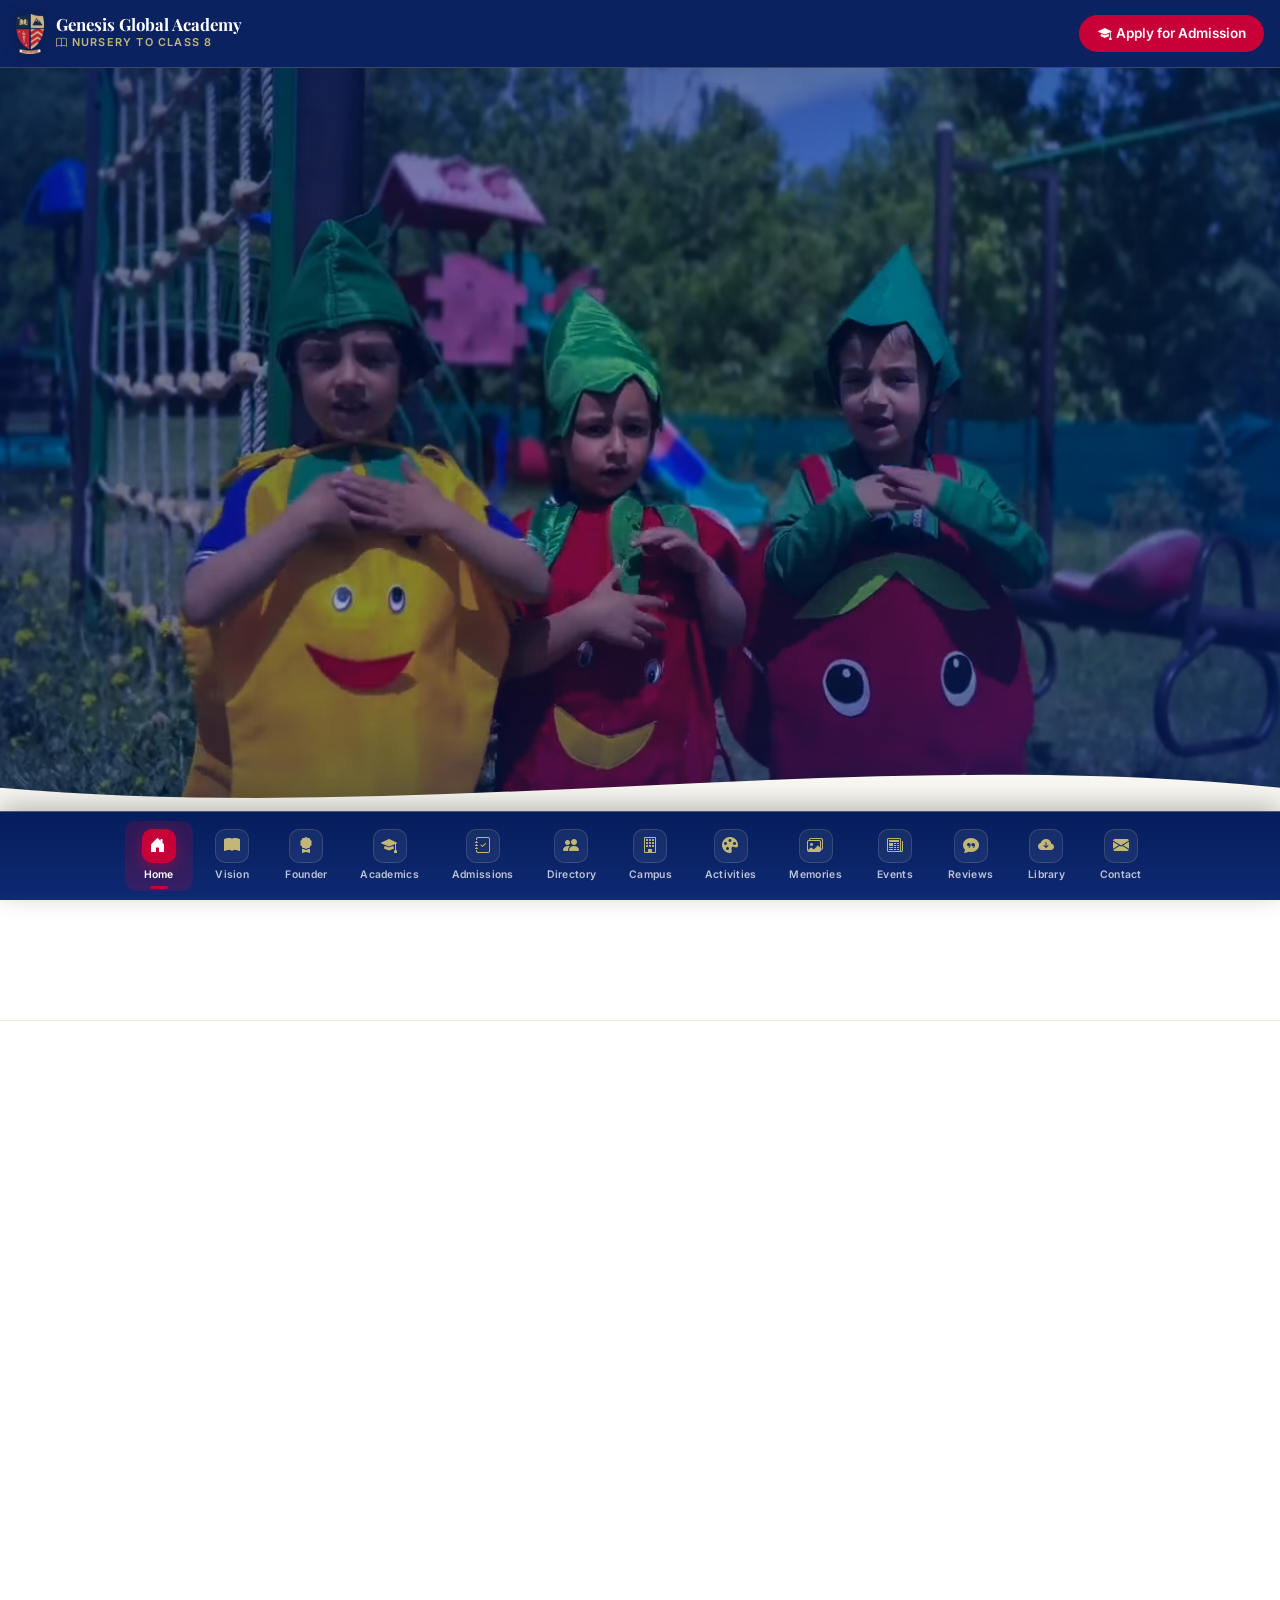
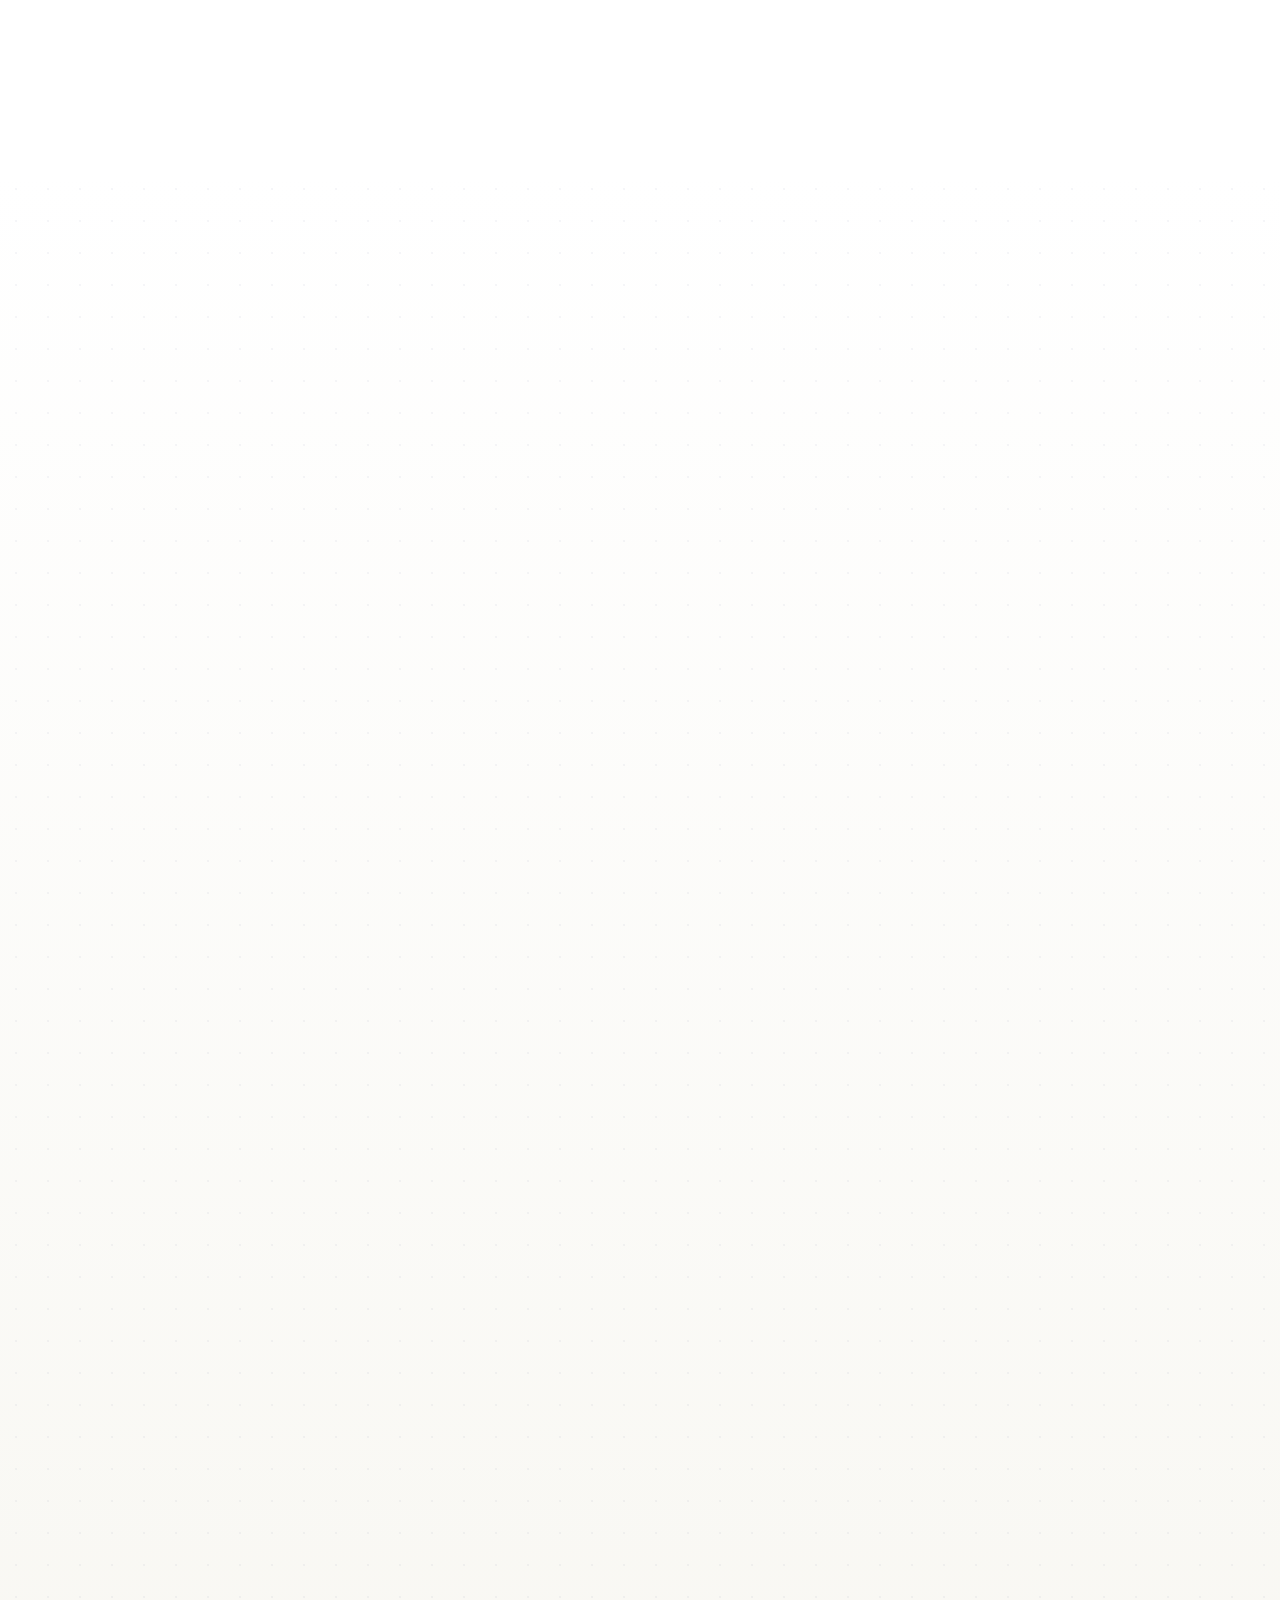
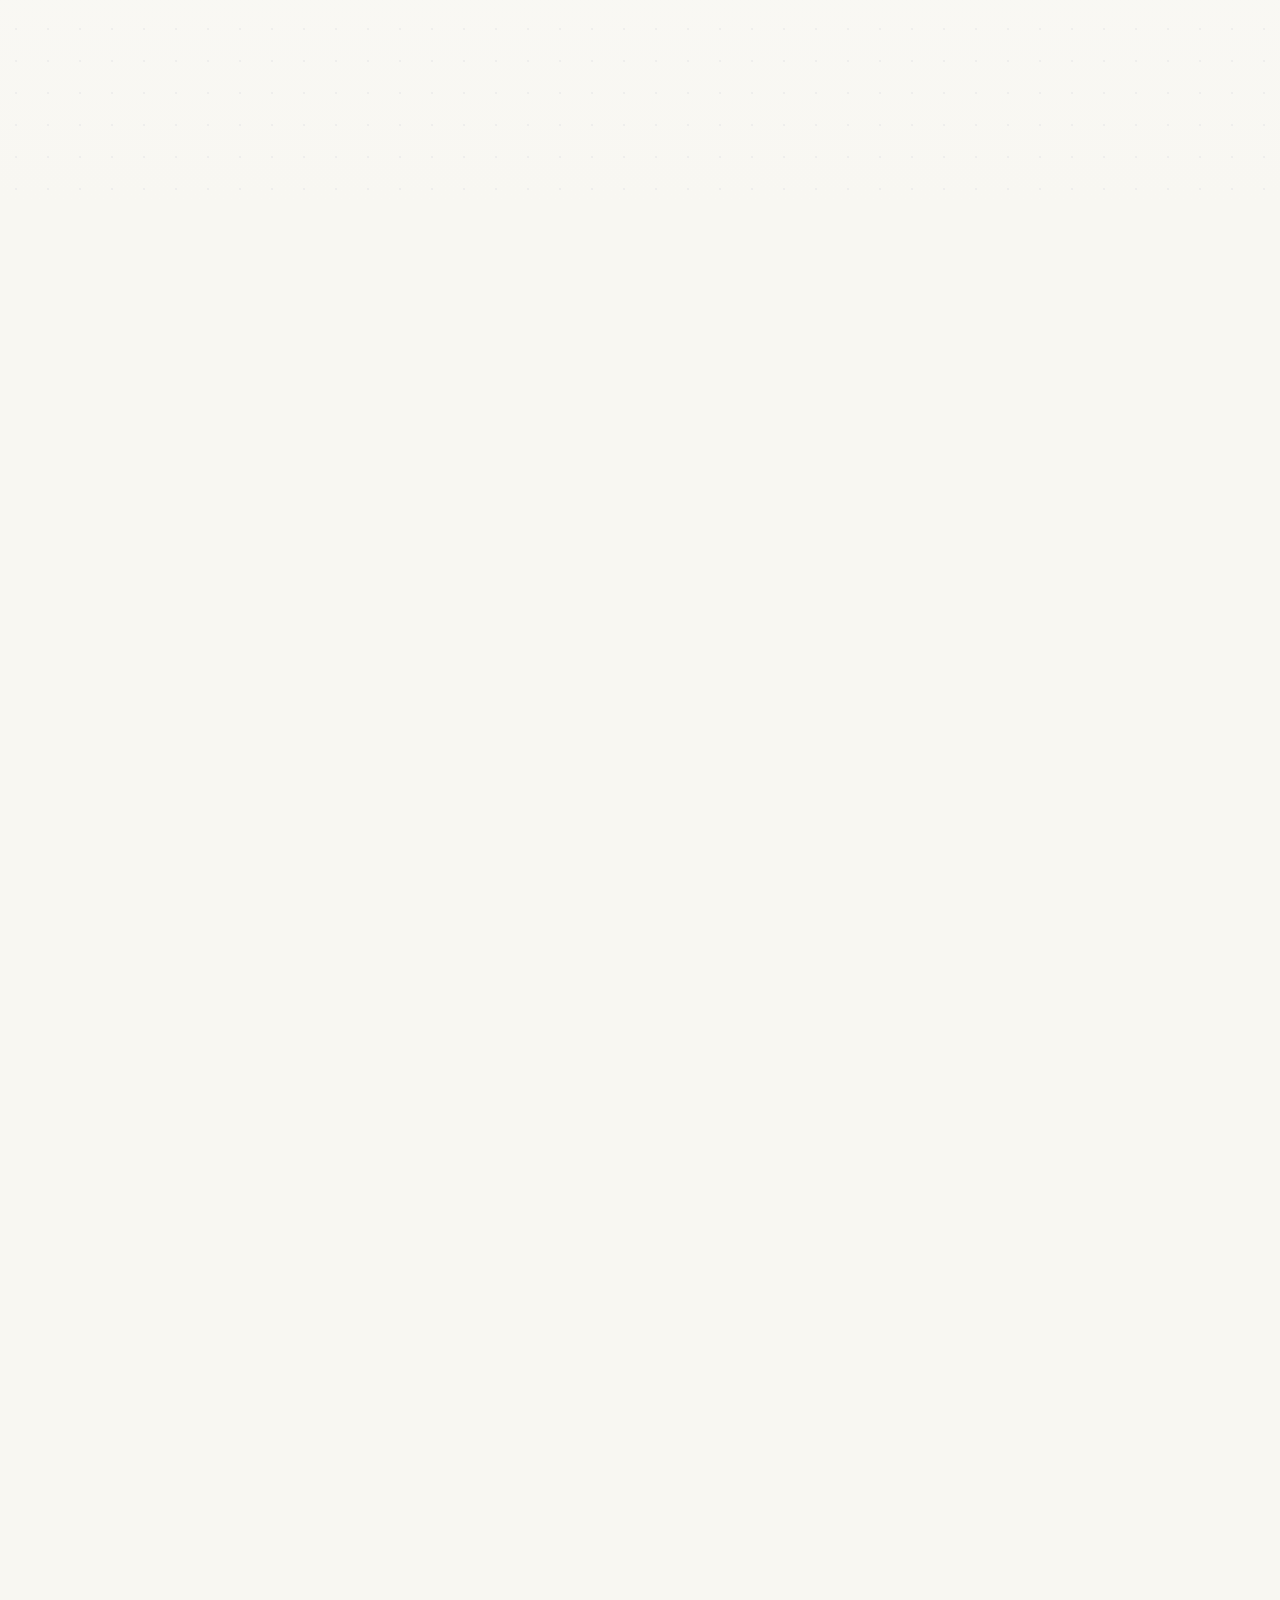
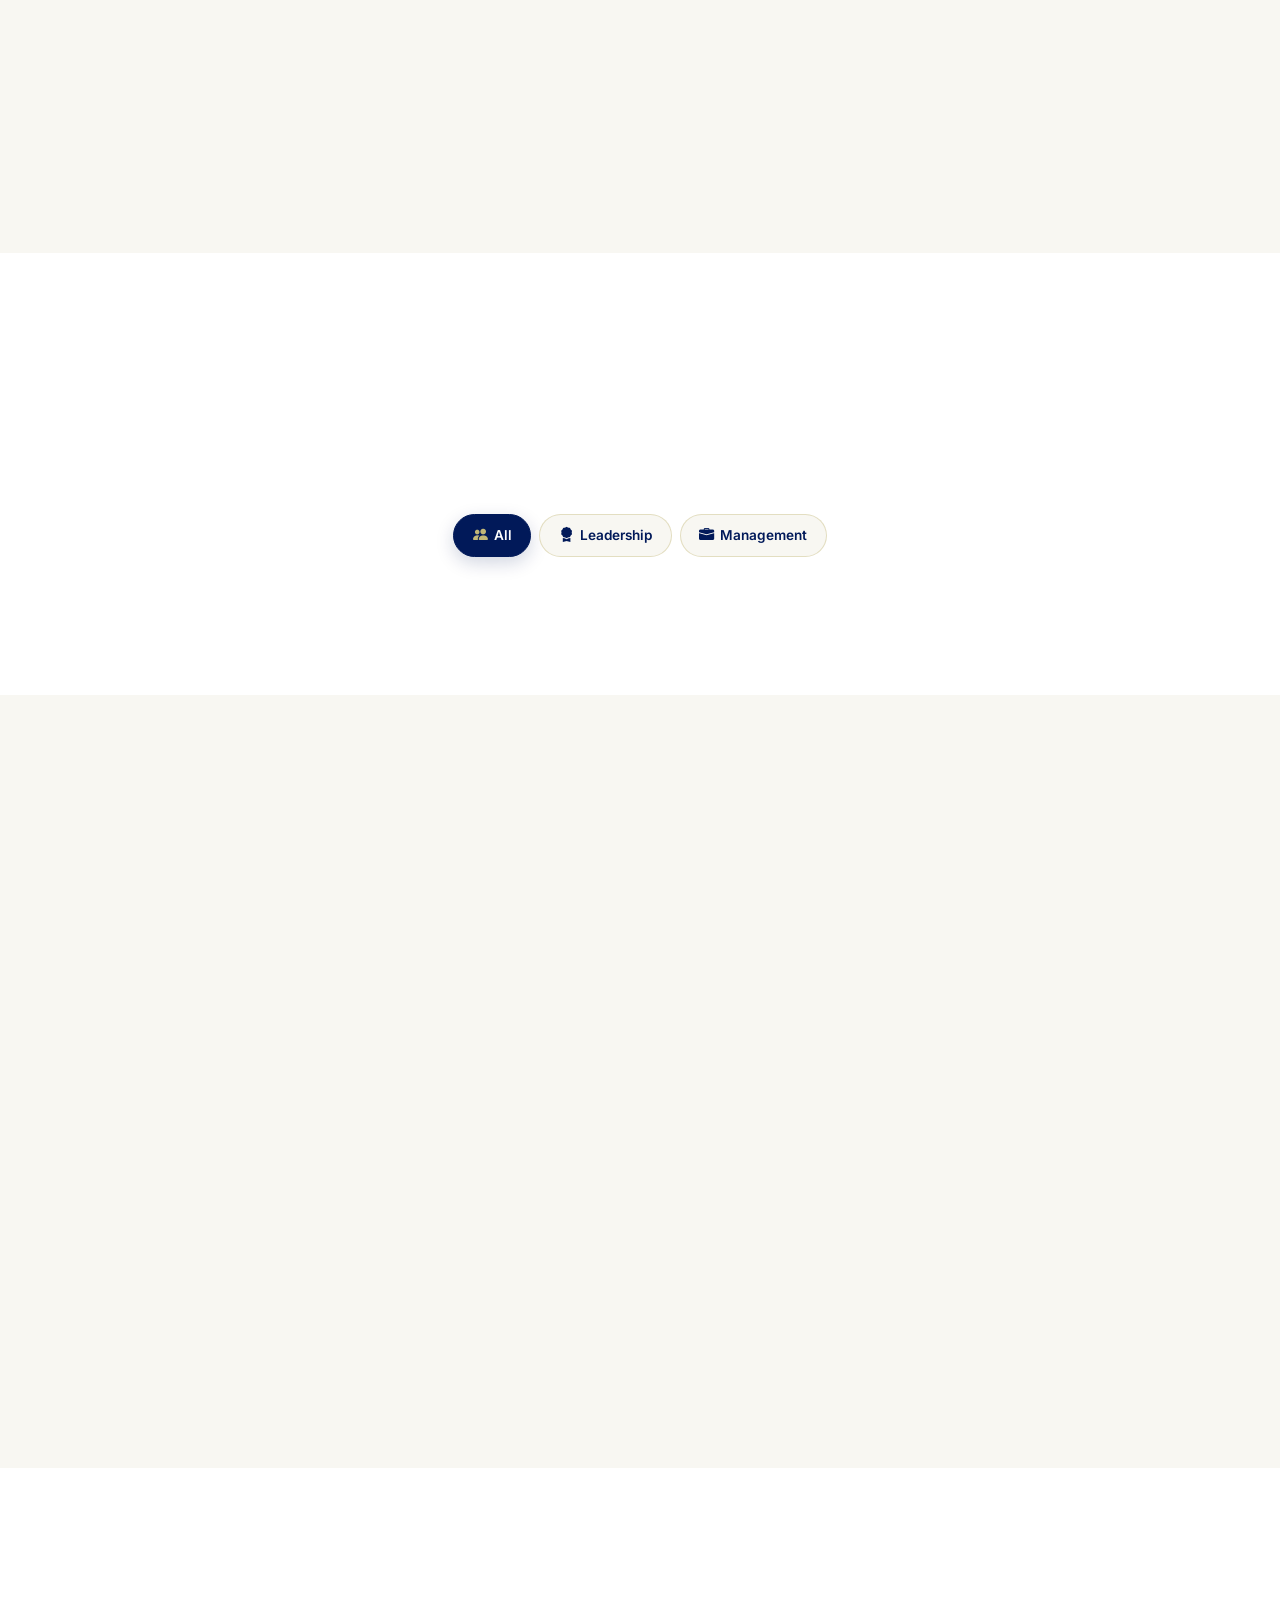
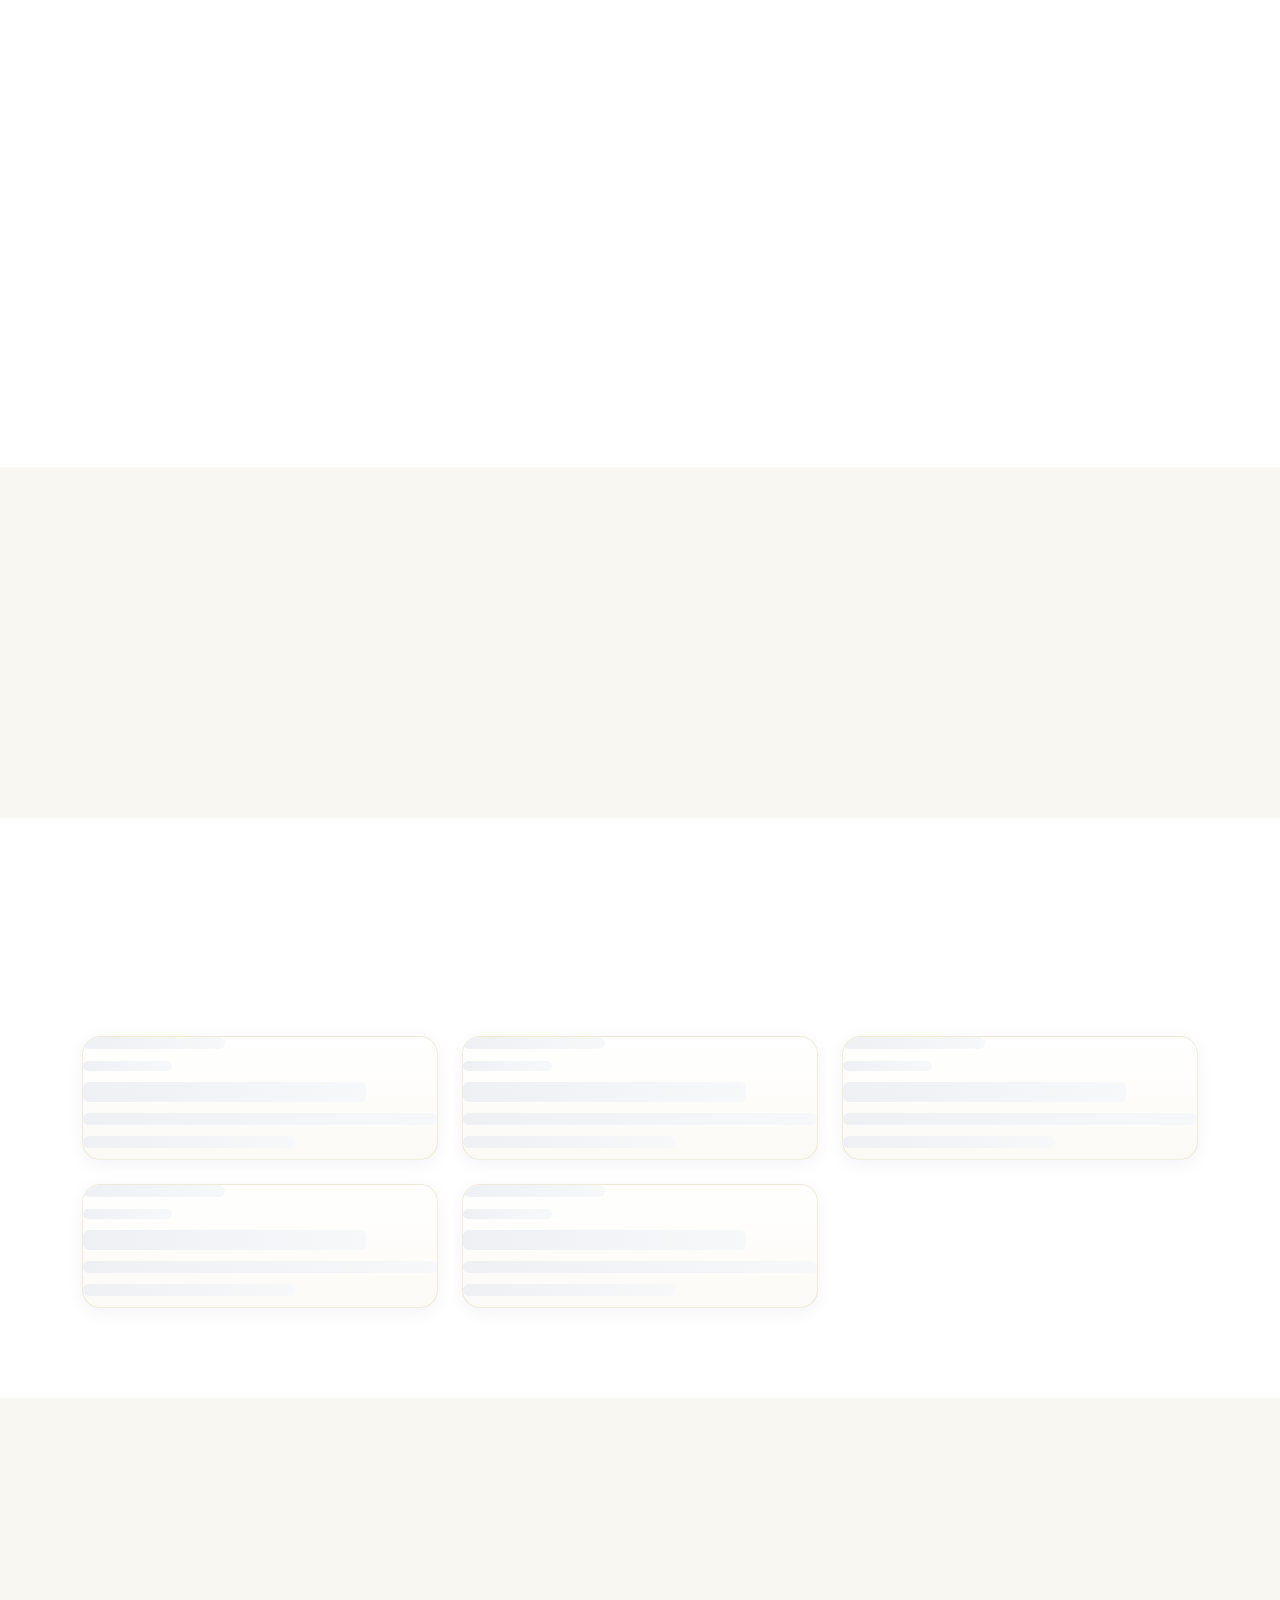
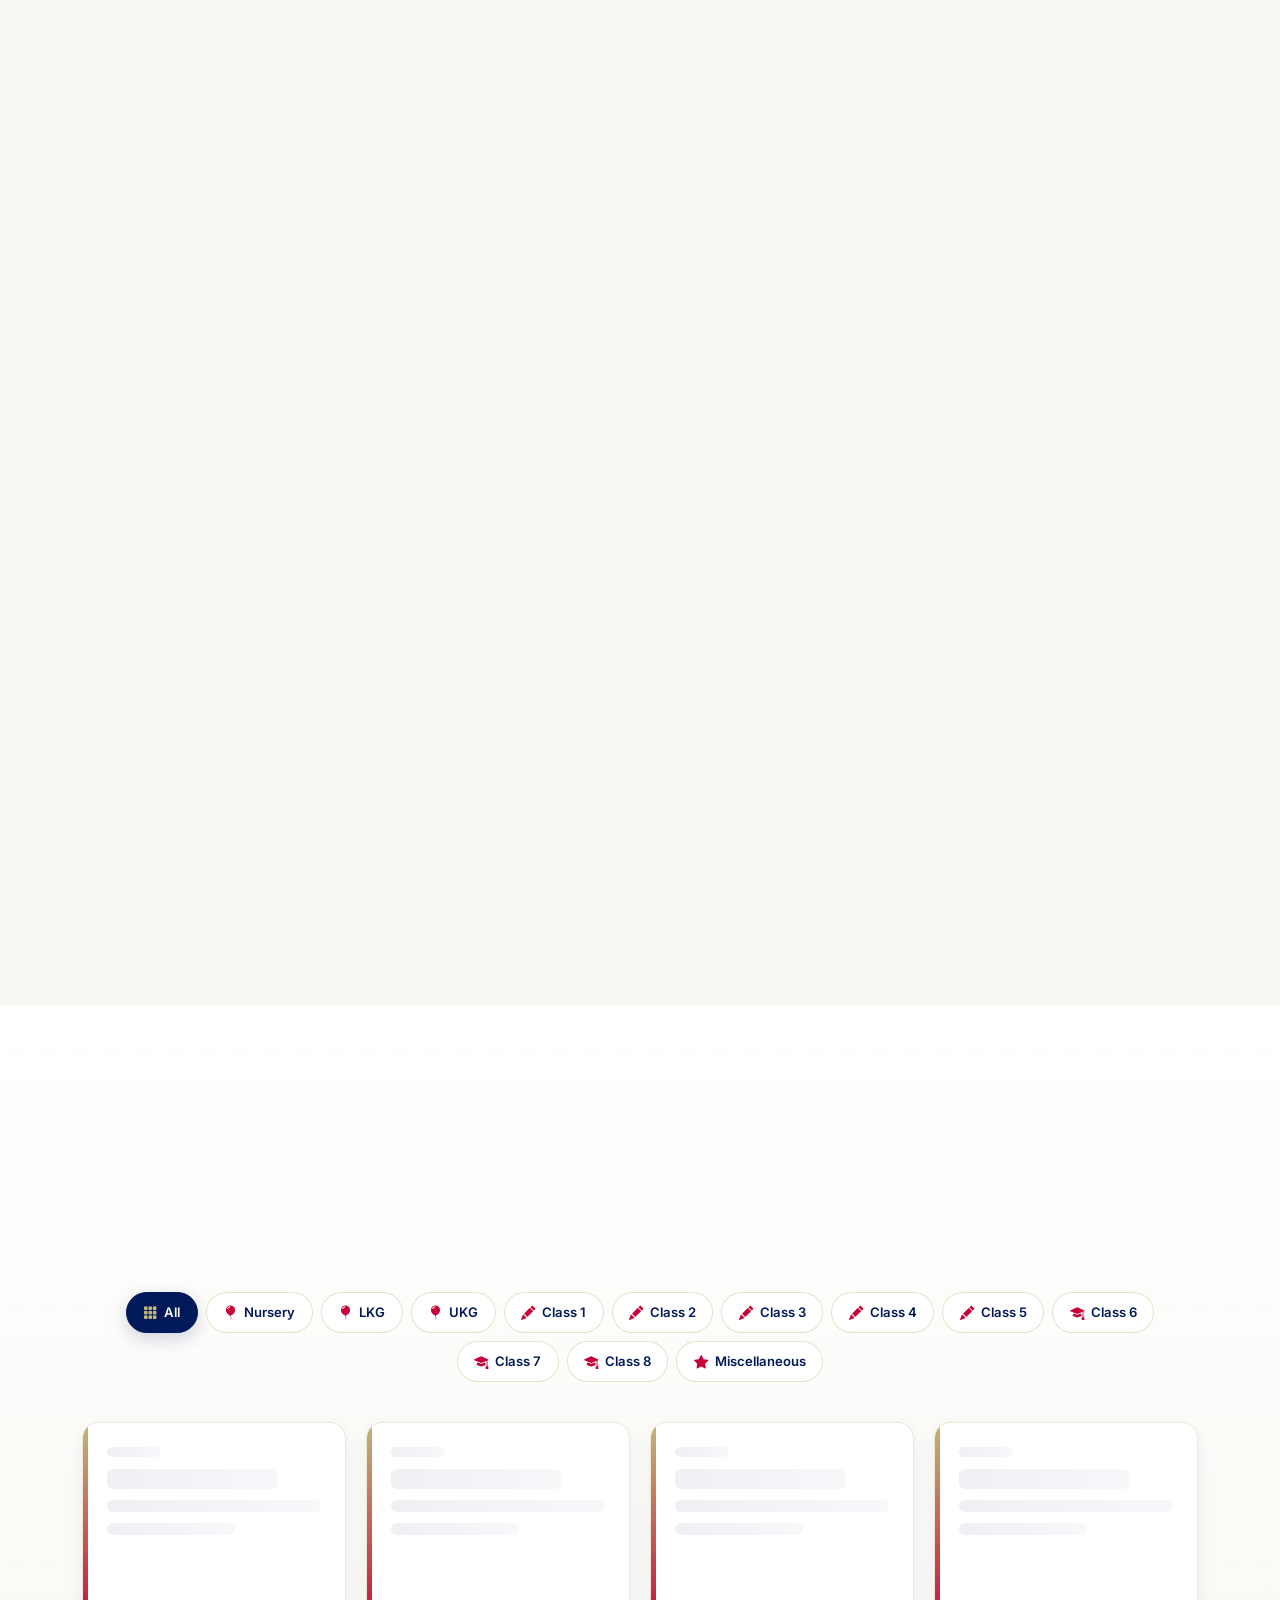
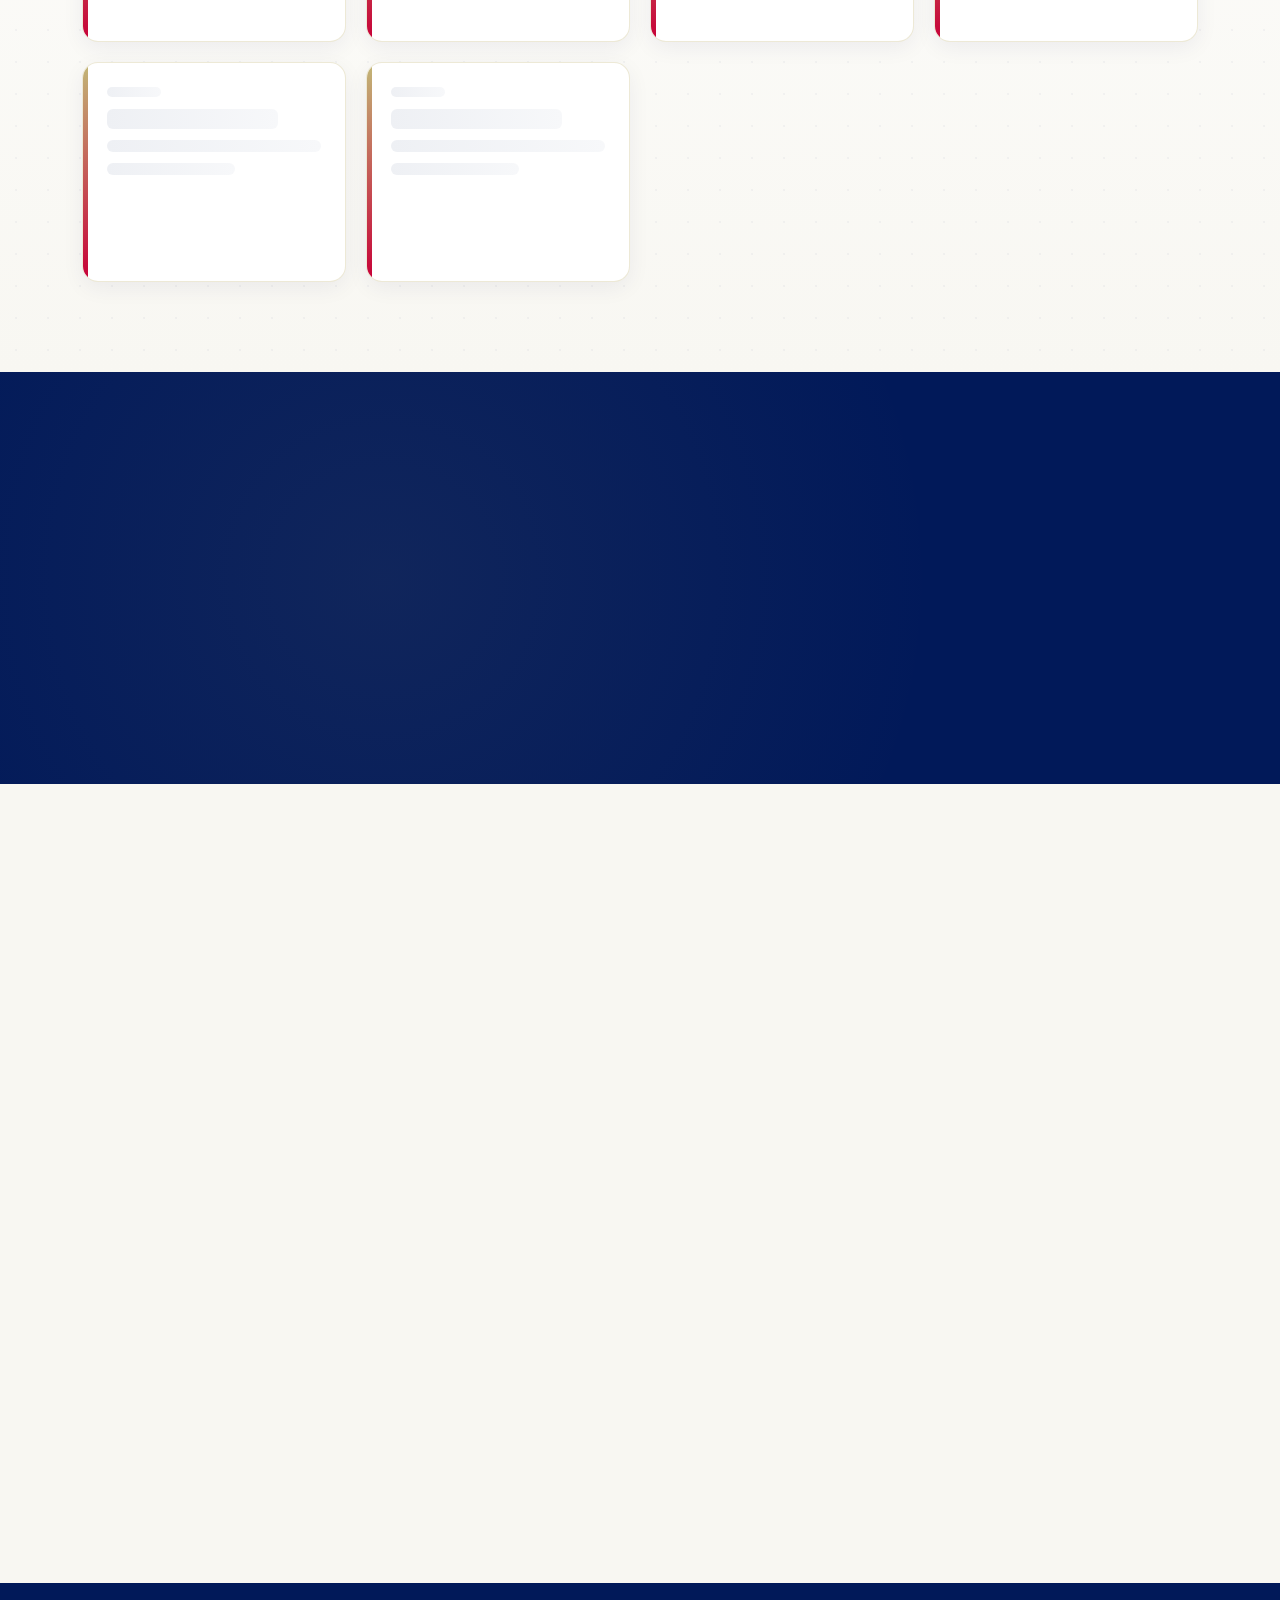
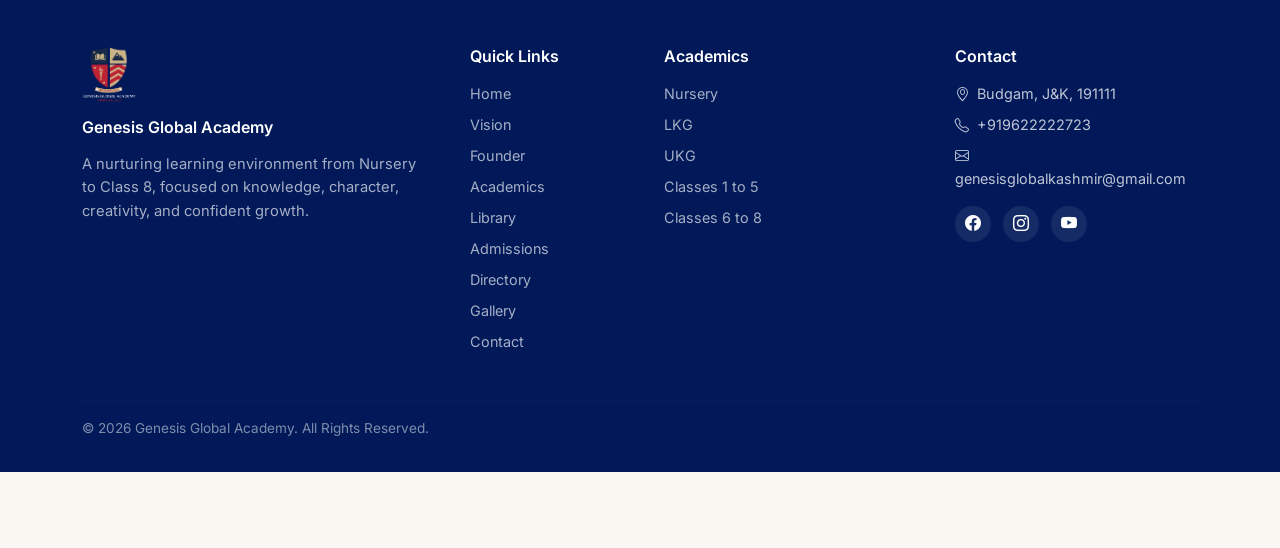
==== index.html @ 8be9bb80 "Update index.html" ====
<!DOCTYPE html>
<html lang="en">
<head>
  <title>Genesis Global Academy</title>
  <meta charset="UTF-8" />
  <meta name="viewport" content="width=device-width, initial-scale=1.0, viewport-fit=cover" />
  <meta name="description" content="A nurturing learning environment from Nursery to Class 8. Explore our school, academics, admissions, and campus." />
  <meta name="keywords" content="school, nursery, LKG, UKG, Class 1 to 8, admissions, education, Kashmir, modern school" />
  <meta name="theme-color" content="#011959" />
  <meta property="og:title" content="Genesis Global Academy, Budgam" />
  <meta property="og:description" content="Where Learning Becomes Light. Nursery to Class 8." />
  <meta property="og:type" content="website" />
  <meta property="og:image" content="logo1.png" />
  <meta property="og:url" content="https://genesisglobalacademy.org" />
  <link rel="canonical" href="https://genesisglobalacademy.org" />
  <!-- PWA -->
<link rel="manifest" href="/manifest.json" />
<meta name="apple-mobile-web-app-capable" content="yes" />
<meta name="apple-mobile-web-app-status-bar-style" content="black-translucent" />
<meta name="apple-mobile-web-app-title" content="Genesis Global Academy" />
<link rel="apple-touch-icon" href="icon-192x192.png" />
<link rel="icon" type="image/png" sizes="32x32" href="icon-96x96.png" />
<link rel="icon" type="image/png" sizes="192x192" href="icon-192x192.png" />
  <link rel="preconnect" href="https://fonts.googleapis.com" />
  <link rel="preconnect" href="https://fonts.gstatic.com" crossorigin />
  <link href="https://fonts.googleapis.com/css2?family=Playfair+Display:ital,wght@0,400..900;1,400..900&family=Inter:ital,opsz,wght@0,14..32,100..900;1,14..32,100..900&display=swap" rel="stylesheet" />
  <link href="https://cdn.jsdelivr.net/npm/bootstrap@5.3.3/dist/css/bootstrap.min.css" rel="stylesheet" integrity="sha384-QWTKZyjpPEjISv5WaRU9OFeRpok6YctnYmDr5pNlyT2bRjXh0JMhjY6hW+ALEwIH" crossorigin="anonymous" />
  <link rel="stylesheet" href="https://cdn.jsdelivr.net/npm/bootstrap-icons@1.11.3/font/bootstrap-icons.min.css" />
  <link href="https://unpkg.com/aos@2.3.1/dist/aos.css" rel="stylesheet" />

  <!-- Firebase SDK v9 Compat -->
  <script src="https://www.gstatic.com/firebasejs/9.23.0/firebase-app-compat.js"></script>
  <script src="https://www.gstatic.com/firebasejs/9.23.0/firebase-firestore-compat.js"></script>
  <script src="https://www.gstatic.com/firebasejs/9.23.0/firebase-database-compat.js"></script>

  <link rel="stylesheet" href="style.css" />
</head>
<body>

  <!-- ============================================================
       TOP HEADER (compact brand bar)
  ============================================================ -->
  <header class="site-header" id="siteHeader" role="banner">
    <div class="site-header-inner">
      <a href="#home" class="site-header-brand" aria-label="Back to top">
        <img src="logo2.png" alt="School Logo" class="site-header-logo" />
        <div class="site-header-text">
          <span class="site-header-title">Genesis Global Academy</span>
          <span class="site-header-subtitle">
            <i class="bi bi-book"></i> Nursery to Class 8
          </span>
        </div>
      </a>

      <div class="site-header-actions">
        <a href="#admissions" class="btn btn-crimson btn-header-cta">
          <i class="bi bi-mortarboard-fill me-1"></i>
          <span class="btn-header-cta-text">Apply for Admission</span>
        </a>
      </div>
    </div>
  </header>

  <!-- ============================================================
       BOTTOM SECTION RAIL — always visible on ALL devices
  ============================================================ -->
  <nav class="section-rail" id="sectionRail" aria-label="Section navigator">
    <div class="section-rail-inner">
      <a href="#home" class="rail-tile active" data-target="home" aria-label="Home">
        <span class="rail-icon"><i class="bi bi-house-door-fill"></i></span>
        <span class="rail-name">Home</span>
      </a>
      <a href="#about" class="rail-tile" data-target="about" aria-label="About">
        <span class="rail-icon"><i class="bi bi-book-fill"></i></span>
        <span class="rail-name">Vision</span>
      </a>
      <a href="#founder" class="rail-tile" data-target="founder" aria-label="Founder">
  <span class="rail-icon"><i class="bi bi-award-fill"></i></span>
  <span class="rail-name">Founder</span>
</a>
      <a href="#academics" class="rail-tile" data-target="academics" aria-label="Academics">
        <span class="rail-icon"><i class="bi bi-mortarboard-fill"></i></span>
        <span class="rail-name">Academics</span>
      </a>
      <a href="#admissions" class="rail-tile" data-target="admissions" aria-label="Admissions">
        <span class="rail-icon"><i class="bi bi-journal-check"></i></span>
        <span class="rail-name">Admissions</span>
      </a>
      <a href="#faculty" class="rail-tile" data-target="faculty" aria-label="Faculty">
        <span class="rail-icon"><i class="bi bi-people-fill"></i></span>
        <span class="rail-name">Directory</span>
      </a>
      <a href="#campus" class="rail-tile" data-target="campus" aria-label="Campus">
        <span class="rail-icon"><i class="bi bi-building"></i></span>
        <span class="rail-name">Campus</span>
      </a>
      <a href="#activities" class="rail-tile" data-target="activities" aria-label="Activities">
        <span class="rail-icon"><i class="bi bi-palette-fill"></i></span>
        <span class="rail-name">Activities</span>
      </a>
      <a href="#gallery" class="rail-tile" data-target="gallery" aria-label="Gallery">
        <span class="rail-icon"><i class="bi bi-images"></i></span>
        <span class="rail-name">Memories</span>
      </a>
      <a href="#news" class="rail-tile" data-target="news" aria-label="News & Events">
        <span class="rail-icon"><i class="bi bi-newspaper"></i></span>
        <span class="rail-name">Events</span>
      </a>
      <a href="#reviews" class="rail-tile" data-target="reviews" aria-label="Reviews">
        <span class="rail-icon"><i class="bi bi-chat-quote-fill"></i></span>
        <span class="rail-name">Reviews</span>
      </a>

      <a href="#downloads" class="rail-tile" data-target="downloads" aria-label="Downloads">
  <span class="rail-icon"><i class="bi bi-cloud-arrow-down-fill"></i></span>
  <span class="rail-name">Library</span>
</a>
      <a href="#contact" class="rail-tile" data-target="contact" aria-label="Contact">
        <span class="rail-icon"><i class="bi bi-envelope-fill"></i></span>
        <span class="rail-name">Contact</span>
      </a>
    </div>
  </nav>

  <!-- ============================================================
       MAIN CONTENT
  ============================================================ -->
  <main class="site-main">

    <!-- HERO -->
    <!-- HERO -->
<header id="home" class="hero-section">

  <!-- Background: video on desktop, image on mobile -->
  <div class="hero-media" aria-hidden="true">
    
    <!-- Desktop only: video (CSS hides on mobile via display:none) -->
    <video
  id="heroVideo"
  class="hero-media-video"
  autoplay
  muted
  loop
  playsinline
  webkit-playsinline
  preload="auto"
  poster="poster.jpg"
  disablepictureinpicture
  disableremoteplayback
>
  <source src="bgvideo3.mp4" type="video/mp4">
  <source src="bgvideo3.webm" type="video/webm">
</video>
  </div>

  <!-- Existing navy tint overlay -->
  <div class="hero-overlay"></div>
  

  <!-- ... rest of hero content unchanged ... -->
  <div class="container hero-content">
    <div class="row align-items-center gy-4">

      <!-- Mobile-only logo: first element, above everything -->
      <div class="col-12 d-lg-none text-center" data-aos="fade-down">
        <div class="hero-logo-mobile">
          <img src="logo3.png" alt="School Logo – Genesis Global Academy" class="hero-logo" />
        </div>
      </div>

      <div class="col-12 col-lg-6 text-center text-lg-start" data-aos="fade-right">
        <div class="hero-badge mb-3">
          <i class="bi bi-book"></i> Nursery to Class 8
        </div>
        <h1 class="hero-title">
  Where Learning<br />
  becomes <span class="hero-title-accent">Light...</span>
</h1>
        <p class="hero-subtitle">
          A nurturing learning environment for children from Nursery to Class 8,
          focused on knowledge, character, creativity, and confident growth.
        </p>
        <div class="hero-buttons">
          <a href="#about" class="btn btn-gold btn-lg">Explore Our School</a>
          <a href="#admissions" class="btn btn-crimson btn-lg">Apply for Admission</a>
        </div>
      </div>

      <!-- Desktop/tablet-only logo: right column -->
      <div class="col-lg-6 d-none d-lg-flex justify-content-center" data-aos="fade-left">
        <div class="hero-logo-wrap">
          <img src="logo3.png" alt="School Logo – Genesis Global Academy" class="hero-logo" />
        </div>
      </div>

    </div>
  </div>
  <div class="hero-wave" aria-hidden="true">
    <svg viewBox="0 0 1440 120" preserveAspectRatio="none">
      <path d="M0,64 C480,120 960,0 1440,64 L1440,120 L0,120 Z" fill="#F8F7F2"></path>
    </svg>
  </div>
</header>

    <!-- INFO STRIP -->
    <section class="info-strip" aria-label="Quick information">
      <div class="container">
        <div class="row g-3 g-md-4 text-center">
          <div class="col-6 col-md-3" data-aos="fade-up" data-aos-delay="0">
            <div class="info-item">
              <i class="bi bi-people-fill info-icon"></i>
              <span class="info-counter">
                <span class="counter-value" data-target="450">0</span>+
              </span>
              <span class="info-label">Happy Students</span>
            </div>
          </div>
          <div class="col-6 col-md-3" data-aos="fade-up" data-aos-delay="100">
            <div class="info-item">
              <i class="bi bi-book info-icon"></i>
              <span class="info-counter">Nursery to 8th</span>
              <span class="info-label">Complete Learning</span>
            </div>
          </div>
          <div class="col-6 col-md-3" data-aos="fade-up" data-aos-delay="200">
  <div class="info-item">
    <i class="bi bi-flower1 info-icon"></i>
    <span class="info-counter">
      <span class="counter-value" data-target="150">0</span>+
    </span>
    <span class="info-label">Activities Offered</span>
  </div>
</div>
          <div class="col-6 col-md-3" data-aos="fade-up" data-aos-delay="300">
            <div class="info-item">
              <i class="bi bi-shield-check info-icon"></i>
              <span class="info-counter">100%</span>
              <span class="info-label">Safe Environment</span>
            </div>
          </div>
        </div>
      </div>
    </section>

    <!-- ABOUT -->
    <section id="about" class="section about-section">
      <div class="container">
        <div class="row align-items-center g-4 g-lg-5">
          <div class="col-lg-6" data-aos="fade-right">
            <div class="about-image-wrapper">
              <img src="campus.jpg" alt="School campus" class="img-fluid about-img" loading="lazy" />
              <div class="about-decorative-line" aria-hidden="true"></div>
            </div>
          </div>
          <div class="col-lg-6" data-aos="fade-left">
            <span class="section-tag">Vision</span>
            <h2 class="section-title">Lighting the Path to Knowledge</h2>
            <p class="section-text">
              Inspired by the torch and open book in our emblem, we believe every child carries a light
              that education must kindle. Our approach blends academic rigour with warmth, creativity,
              and character formation.
            </p>
            <div class="about-mission-vision">
              <div class="mv-item">
                <i class="bi bi-bullseye mv-icon"></i>
                <div>
                  <h4>Our Mission</h4>
                  <p>To provide a joyful, disciplined, and inclusive learning environment that empowers
                    each child to discover their strengths and contribute meaningfully.</p>
                </div>
              </div>
              <div class="mv-item">
                <i class="bi bi-eye mv-icon"></i>
                <div>
                  <h4>Our Vision</h4>
                  <p>To be a beacon of holistic education, where knowledge becomes light and every
                    learner grows into a confident, compassionate global citizen.</p>
                </div>
              </div>
            </div>
            <a href="#academics" class="btn btn-navy-outline mt-3">Read More <i class="bi bi-arrow-right ms-1"></i></a>
          </div>
        </div>
      </div>
    </section>

    <!-- ============================================================
     FOUNDER'S MESSAGE
============================================================ -->
<section id="founder" class="section founder-section">
  <div class="container">
    <div class="row justify-content-center">
      <div class="col-lg-10">
        <div class="founder-card" data-aos="fade-up">

          <!-- Decorative top gold line -->
          <div class="founder-topline" aria-hidden="true"></div>

          <!-- Optional small label -->
          <span class="founder-tag">
            <i class="bi bi-award-fill me-1"></i> Founder
          </span>

          <div class="row g-4 g-lg-5 align-items-center">
            <!-- Founder Image -->
            <div class="col-md-4 text-center">
              <div class="founder-photo-wrap">
                <img
                  src="founder.png"
                  alt="Genesis Global Academy"
                  class="founder-photo"
                  loading="lazy"
                  decoding="async"
                />
                <div class="founder-photo-ring" aria-hidden="true"></div>
              </div>

              <h4 class="founder-name">Marhoom Ghulam Mohammad Khan <br> (Sharief Sahab)</h4>
              <p class="founder-role">
                Founder &amp; Visionary Thinker<br />
                <span>Former JKAS Officer &amp; Former Director Finance</span>
              </p>
            </div>

            <!-- Quote -->
            <div class="col-md-8">
              <div class="founder-quote-wrap">
                <i class="bi bi-quote founder-quote-icon" aria-hidden="true"></i>
                <blockquote class="founder-quote">
                  <strong>Genesis Global Academy</strong> was established upon a simple yet profound belief: that education is not merely the acquisition of knowledge, but the <em>cultivation of minds, character, and possibility.</em>

<br><br>

This school was my father’s vision, a vision rooted in the conviction that <strong>quality education should not be a privilege reserved for a few, but an opportunity made possible for all.</strong> He envisioned a place where learning would transcend textbooks and examinations; where education would cultivate <strong>curiosity, character, discipline, compassion, and purpose.</strong>

<br><br>

Here at <strong>Genesis Global Academy</strong>, we strive to carry that vision forward. Our endeavour is not simply to impart knowledge, but to create an environment where young minds are encouraged to <em>question, discover, think independently,</em> and grow into individuals who can contribute meaningfully to the world around them.

<br><br>

My father remained a <strong>teacher at heart</strong> wherever life took him. He gave freely of his time, listened with patience, encouraged without expectation, and found fulfilment in seeing others find their strength. For him, the true measure of education lay in <em>what it awakened in another human being.</em>

<br><br>

<strong>Imam Ja’far al-Sadiq (a.s.) said:</strong>

<br><br>

<em>“Whoever teaches someone something good will receive a reward like that of the one who acts upon it, even if he dies.”</em>

<br><br>

<em>Perhaps this is the most enduring description of my father’s life.</em>

<br><br>

A school, in its deepest sense, is more than a building; it is an <strong>idea entrusted to generations.</strong> Genesis Global Academy is our effort to continue his idea: that <strong>knowledge is a form of service, education is an act of giving,</strong> and that the greatest legacy a person can leave is <em>the light they help kindle in the minds and lives of others.</em>
                </blockquote>

                <div class="founder-signature">
                  <div class="founder-signature-line" aria-hidden="true"></div>
                  <p class="founder-signature-name">Muntazir Mehdi</p>
                  <p class="founder-signature-title">Genesis Global Academy</p>
                </div>
              </div>
            </div>
          </div>

          <!-- Chairperson Note -->
          <div class="founder-chairperson">
            <div class="founder-chairperson-line" aria-hidden="true"></div>
            <p class="founder-chairperson-label">With warm regards,</p>
            <p class="founder-chairperson-name">Muntazir Mehdi</p>
            <p class="founder-chairperson-title">Co-Founder, Genesis Global Academy</p>
          </div>

        </div>
      </div>
    </div>
  </div>
</section>

    <!-- WHY CHOOSE US -->
    <section class="section why-section bg-ivory">
      <div class="container">
        <div class="text-center mb-5" data-aos="fade-up">
          <span class="section-tag">Why Choose Us</span>
          <h2 class="section-title">A Foundation for Life</h2>
        </div>
        <div class="row g-4">
          <div class="col-md-6 col-lg-4" data-aos="fade-up" data-aos-delay="0">
            <div class="feature-card">
              <i class="bi bi-journal-bookmark feature-icon"></i>
              <h4>Strong Academic Foundation</h4>
              <p>A carefully structured curriculum that builds conceptual clarity from the earliest years.</p>
            </div>
          </div>
          <div class="col-md-6 col-lg-4" data-aos="fade-up" data-aos-delay="100">
            <div class="feature-card">
              <i class="bi bi-people feature-icon"></i>
              <h4>Holistic Development</h4>
              <p>Equal emphasis on academics, sports, arts, and life skills for balanced growth.</p>
            </div>
          </div>
          <div class="col-md-6 col-lg-4" data-aos="fade-up" data-aos-delay="200">
            <div class="feature-card">
              <i class="bi bi-person-video3 feature-icon"></i>
              <h4>Experienced & Caring Teachers</h4>
              <p>Dedicated educators who mentor, inspire, and support every child's unique journey.</p>
            </div>
          </div>
          <div class="col-md-6 col-lg-4" data-aos="fade-up" data-aos-delay="0">
            <div class="feature-card">
              <i class="bi bi-puzzle feature-icon"></i>
              <h4>Activity-Based Learning</h4>
              <p>Hands-on experiences that make learning engaging, memorable, and meaningful.</p>
            </div>
          </div>
          <div class="col-md-6 col-lg-4" data-aos="fade-up" data-aos-delay="100">
            <div class="feature-card">
              <i class="bi bi-shield-lock feature-icon"></i>
              <h4>Safe Learning Environment</h4>
              <p>A secure, inclusive campus where children feel protected and valued.</p>
            </div>
          </div>
          <div class="col-md-6 col-lg-4" data-aos="fade-up" data-aos-delay="200">
            <div class="feature-card">
              <i class="bi bi-award feature-icon"></i>
              <h4>Character & Leadership</h4>
              <p>Opportunities that build integrity, responsibility, and leadership from a young age.</p>
            </div>
          </div>
        </div>
      </div>
    </section>

    <!-- ACADEMICS -->
    <section id="academics" class="section academics-section">
      <div class="container">
        <div class="text-center mb-5" data-aos="fade-up">
          <span class="section-tag">Academics</span>
          <h2 class="section-title">A Journey of Growth</h2>
          <p class="section-subtitle mx-auto">From playful beginnings to confident middle school years.</p>
        </div>
        <div class="row g-4">
          <div class="col-lg-4" data-aos="fade-up" data-aos-delay="0">
            <div class="academic-card">
              <div class="academic-icon"><i class="bi bi-balloon"></i></div>
              <h3>Early Years</h3>
              <p class="academic-level">Nursery · LKG · UKG</p>
              <p><strong>Age:</strong> 3–6 years</p>
              <p><strong>Approach:</strong> Play-based, sensory, and social learning.</p>
              <p><strong>Focus:</strong> Language, numeracy, motor skills, creativity.</p>
            </div>
          </div>
          <div class="col-lg-4" data-aos="fade-up" data-aos-delay="100">
            <div class="academic-card">
              <div class="academic-icon"><i class="bi bi-pencil-square"></i></div>
              <h3>Primary School</h3>
              <p class="academic-level">Class 1 – 5</p>
              <p><strong>Age:</strong> 6–11 years</p>
              <p><strong>Approach:</strong> Concept-driven, activity-supported.</p>
              <p><strong>Core Subjects:</strong> ELGA, Maths, EVS, Hindi, Coding, Urdu, Arts.</p>
              <p><strong>Focus:</strong> Critical thinking, reading, collaboration.</p>
            </div>
          </div>
          <div class="col-lg-4" data-aos="fade-up" data-aos-delay="200">
            <div class="academic-card">
              <div class="academic-icon"><i class="bi bi-lightbulb"></i></div>
              <h3>Middle School</h3>
              <p class="academic-level">Class 6 – 8</p>
              <p><strong>Age:</strong> 11–14 years</p>
              <p><strong>Approach:</strong> Inquiry-based, subject-specialised.</p>
              <p><strong>Core Subjects:</strong> English, Maths, Science, Social Science, Hindi, Computers, Urdu.</p>
              <p><strong>Focus:</strong> Analytical skills, research, leadership.</p>
            </div>
          </div>
        </div>
      </div>
    </section>

    <!-- CLASSES -->
    <section id="classes" class="section classes-section bg-ivory">
      <div class="container">
        <div class="text-center mb-5" data-aos="fade-up">
          <span class="section-tag">Classes</span>
          <h2 class="section-title">Every Stage, Every Child</h2>
        </div>
        <div class="row g-3 g-md-4">
          <div class="col-6 col-md-4 col-lg-3" data-aos="fade-up" data-aos-delay="0">
            <div class="class-card">
              <h4>Nursery</h4>
              <p>Playful introduction to school life.</p>
              <span class="class-focus">Focus: Social & motor skills</span>
              <a href="#admissions" class="class-link">View Details <i class="bi bi-arrow-right"></i></a>
            </div>
          </div>
          <div class="col-6 col-md-4 col-lg-3" data-aos="fade-up" data-aos-delay="50">
            <div class="class-card">
              <h4>LKG</h4>
              <p>Building curiosity and early literacy.</p>
              <span class="class-focus">Focus: Language & numbers</span>
              <a href="#admissions" class="class-link">View Details <i class="bi bi-arrow-right"></i></a>
            </div>
          </div>
          <div class="col-6 col-md-4 col-lg-3" data-aos="fade-up" data-aos-delay="100">
            <div class="class-card">
              <h4>UKG</h4>
              <p>Preparing for formal schooling.</p>
              <span class="class-focus">Focus: Reading & writing</span>
              <a href="#admissions" class="class-link">View Details <i class="bi bi-arrow-right"></i></a>
            </div>
          </div>
          <div class="col-6 col-md-4 col-lg-3" data-aos="fade-up" data-aos-delay="150">
            <div class="class-card">
              <h4>Class 1</h4>
              <p>Foundational academics with joy.</p>
              <span class="class-focus">Focus: English & Maths</span>
              <a href="#admissions" class="class-link">View Details <i class="bi bi-arrow-right"></i></a>
            </div>
          </div>
          <div class="col-6 col-md-4 col-lg-3" data-aos="fade-up" data-aos-delay="0">
            <div class="class-card">
              <h4>Class 2</h4>
              <p>Strengthening concepts through activity.</p>
              <span class="class-focus">Focus: EVS & Language</span>
              <a href="#admissions" class="class-link">View Details <i class="bi bi-arrow-right"></i></a>
            </div>
          </div>
          <div class="col-6 col-md-4 col-lg-3" data-aos="fade-up" data-aos-delay="50">
            <div class="class-card">
              <h4>Class 3</h4>
              <p>Building independence and inquiry.</p>
              <span class="class-focus">Focus: Science & Maths</span>
              <a href="#admissions" class="class-link">View Details <i class="bi bi-arrow-right"></i></a>
            </div>
          </div>
          <div class="col-6 col-md-4 col-lg-3" data-aos="fade-up" data-aos-delay="100">
            <div class="class-card">
              <h4>Class 4</h4>
              <p>Expanding knowledge and skills.</p>
              <span class="class-focus">Focus: Social & Computers</span>
              <a href="#admissions" class="class-link">View Details <i class="bi bi-arrow-right"></i></a>
            </div>
          </div>
          <div class="col-6 col-md-4 col-lg-3" data-aos="fade-up" data-aos-delay="150">
            <div class="class-card">
              <h4>Class 5</h4>
              <p>Preparing for middle school.</p>
              <span class="class-focus">Focus: All core subjects</span>
              <a href="#admissions" class="class-link">View Details <i class="bi bi-arrow-right"></i></a>
            </div>
          </div>
          <div class="col-6 col-md-4 col-lg-3" data-aos="fade-up" data-aos-delay="0">
            <div class="class-card">
              <h4>Class 6</h4>
              <p>Transition to specialised learning.</p>
              <span class="class-focus">Focus: Science & Maths</span>
              <a href="#admissions" class="class-link">View Details <i class="bi bi-arrow-right"></i></a>
            </div>
          </div>
          <div class="col-6 col-md-4 col-lg-3" data-aos="fade-up" data-aos-delay="50">
            <div class="class-card">
              <h4>Class 7</h4>
              <p>Deepening analytical thinking.</p>
              <span class="class-focus">Focus: Labs & projects</span>
              <a href="#admissions" class="class-link">View Details <i class="bi bi-arrow-right"></i></a>
            </div>
          </div>
          <div class="col-6 col-md-4 col-lg-3" data-aos="fade-up" data-aos-delay="100">
            <div class="class-card">
              <h4>Class 8</h4>
              <p>Ready for high school challenges.</p>
              <span class="class-focus">Focus: Leadership & research</span>
              <a href="#admissions" class="class-link">View Details <i class="bi bi-arrow-right"></i></a>
            </div>
          </div>
        </div>
      </div>
    </section>

    <!-- ADMISSIONS -->
    <section id="admissions" class="section admissions-section">
      <div class="container">
        <div class="row align-items-center g-4 g-lg-5">
          <div class="col-lg-5" data-aos="fade-right">
            <span class="section-tag">Admissions</span>
            <h2 class="section-title">Admissions Open</h2>
            <div class="admission-badge mb-3"><i class="bi bi-megaphone-fill me-2"></i>Academic Session 2026–27</div>
            <p class="section-text">
              We welcome applications for Nursery through Class 8. Our admission process is
              transparent, parent-friendly, and designed to ensure the right fit for every child.
            </p>
            <ul class="admission-list">
              <li><i class="bi bi-check-circle-fill"></i> Age-appropriate eligibility</li>
              <li><i class="bi bi-check-circle-fill"></i> Simple online application</li>
              <li><i class="bi bi-check-circle-fill"></i> Interaction with child & parents</li>
            </ul>
            <a href="#admissionForm" class="btn btn-crimson btn-lg mt-3">Apply for Admission <i class="bi bi-arrow-right ms-1"></i></a>
          </div>
          <div class="col-lg-7" data-aos="fade-left">
            <div class="admission-info-card">
              <h3>Admission Process</h3>
              <ol class="admission-steps">
                <li><span class="step-num">1</span> Submit online application</li>
                <li><span class="step-num">2</span> School review & contact</li>
                <li><span class="step-num">3</span> Interaction / campus visit</li>
                <li><span class="step-num">4</span> Confirmation & fee payment</li>
              </ol>
              <hr />
              <h4>Required Documents</h4>
              <ul class="doc-list">
                <li>Birth certificate (copy)</li>
                <li>Previous school records (if applicable)</li>
                <li>Passport-size photographs</li>
                <li>Address proof</li>
              </ul>
            </div>
          </div>
        </div>
      </div>
    </section>

    <!-- ADMISSION FORM -->
<section id="admissionForm" class="section admission-form-section bg-ivory">
  <div class="container">
    <div class="row justify-content-center">
      <div class="col-lg-10">
        <div class="form-wrapper admission-form-collapsed" data-aos="fade-up">
              <div class="text-center mb-4">
                <h2 class="section-title">Admission Application</h2>
                <p class="text-muted">Fields marked with <span class="required">*</span> are required.</p>
              </div>
              <form id="admissionFormElement" novalidate>
                <h4 class="form-section-title"><i class="bi bi-person-badge me-2"></i>Student Information</h4>
                <div class="row g-3">
                  <div class="col-md-6">
                    <label for="studentName" class="form-label">Student Full Name <span class="required">*</span></label>
                    <input type="text" class="form-control" id="studentName" name="studentName" required />
                    <div class="invalid-feedback" id="studentNameError"></div>
                  </div>
                  <div class="col-md-6">
                    <label for="dateOfBirth" class="form-label">Date of Birth <span class="required">*</span></label>
                    <input type="date" class="form-control" id="dateOfBirth" name="dateOfBirth" required />
                    <div class="invalid-feedback" id="dateOfBirthError"></div>
                  </div>
                  <div class="col-md-4">
                    <label for="gender" class="form-label">Gender <span class="required">*</span></label>
                    <select class="form-select" id="gender" name="gender" required>
                      <option value="">Select</option>
                      <option value="Male">Male</option>
                      <option value="Female">Female</option>
                      <option value="Other">Other</option>
                    </select>
                    <div class="invalid-feedback" id="genderError"></div>
                  </div>
                  <div class="col-md-4">
                    <label for="applyingClass" class="form-label">Applying Class <span class="required">*</span></label>
                    <select class="form-select" id="applyingClass" name="applyingClass" required>
                      <option value="">Select</option>
                      <option>Nursery</option><option>LKG</option><option>UKG</option>
                      <option>Class 1</option><option>Class 2</option><option>Class 3</option>
                      <option>Class 4</option><option>Class 5</option><option>Class 6</option>
                      <option>Class 7</option><option>Class 8</option>
                    </select>
                    <div class="invalid-feedback" id="applyingClassError"></div>
                  </div>
                  <div class="col-md-4">
                    <label for="academicSession" class="form-label">Academic Session <span class="required">*</span></label>
                    <input type="text" class="form-control" id="academicSession" name="academicSession" value="2026–27" required readonly />
                    <div class="invalid-feedback" id="academicSessionError"></div>
                  </div>
                  <div class="col-md-6">
                    <label for="previousSchool" class="form-label">Previous School (if any)</label>
                    <input type="text" class="form-control" id="previousSchool" name="previousSchool" />
                  </div>
                </div>

                <h4 class="form-section-title mt-4"><i class="bi bi-people me-2"></i>Parent / Guardian Information</h4>
                <div class="row g-3">
                  <div class="col-md-4">
                    <label for="fatherName" class="form-label">Father's Name <span class="required">*</span></label>
                    <input type="text" class="form-control" id="fatherName" name="fatherName" required />
                    <div class="invalid-feedback" id="fatherNameError"></div>
                  </div>
                  <div class="col-md-4">
                    <label for="motherName" class="form-label">Mother's Name <span class="required">*</span></label>
                    <input type="text" class="form-control" id="motherName" name="motherName" required />
                    <div class="invalid-feedback" id="motherNameError"></div>
                  </div>
                  <div class="col-md-4">
                    <label for="guardianName" class="form-label">Guardian Name (if applicable)</label>
                    <input type="text" class="form-control" id="guardianName" name="guardianName" />
                  </div>
                  <div class="col-md-4">
                    <label for="mobile" class="form-label">Mobile Number <span class="required">*</span></label>
                    <input type="tel" class="form-control" id="mobile" name="mobile" required />
                    <div class="invalid-feedback" id="mobileError"></div>
                  </div>
                  <div class="col-md-4">
                    <label for="whatsapp" class="form-label">WhatsApp Number</label>
                    <input type="tel" class="form-control" id="whatsapp" name="whatsapp" />
                  </div>
                  <div class="col-md-4">
                    <label for="email" class="form-label">Email Address <span class="required">*</span></label>
                    <input type="email" class="form-control" id="email" name="email" required />
                    <div class="invalid-feedback" id="emailError"></div>
                  </div>
                </div>

                <h4 class="form-section-title mt-4"><i class="bi bi-geo-alt me-2"></i>Address</h4>
                <div class="row g-3">
                  <div class="col-md-6">
                    <label for="address" class="form-label">House / Street <span class="required">*</span></label>
                    <input type="text" class="form-control" id="address" name="address" required />
                    <div class="invalid-feedback" id="addressError"></div>
                  </div>
                  <div class="col-md-6">
                    <label for="area" class="form-label">Area</label>
                    <input type="text" class="form-control" id="area" name="area" />
                  </div>
                  <div class="col-md-4">
                    <label for="city" class="form-label">City <span class="required">*</span></label>
                    <input type="text" class="form-control" id="city" name="city" required />
                    <div class="invalid-feedback" id="cityError"></div>
                  </div>
                  <div class="col-md-4">
                    <label for="district" class="form-label">District</label>
                    <input type="text" class="form-control" id="district" name="district" />
                  </div>
                  <div class="col-md-2">
                    <label for="state" class="form-label">State</label>
                    <input type="text" class="form-control" id="state" name="state" />
                  </div>
                  <div class="col-md-2">
                    <label for="pinCode" class="form-label">PIN Code</label>
                    <input type="text" class="form-control" id="pinCode" name="pinCode" />
                  </div>
                </div>

                <h4 class="form-section-title mt-4"><i class="bi bi-info-circle me-2"></i>Additional Information</h4>
                <div class="row g-3">
                  <div class="col-md-6">
                    <label for="emergencyContact" class="form-label">Emergency Contact</label>
                    <input type="tel" class="form-control" id="emergencyContact" name="emergencyContact" />
                  </div>
                  <div class="col-md-6">
                    <label for="previousAcademicInfo" class="form-label">Previous Academic Information</label>
                    <input type="text" class="form-control" id="previousAcademicInfo" name="previousAcademicInfo" />
                  </div>
                  <div class="col-12">
                    <label for="additionalInformation" class="form-label">Message / Additional Information</label>
                    <textarea class="form-control" id="additionalInformation" name="additionalInformation" rows="3"></textarea>
                  </div>
                </div>

                <div class="form-check mt-4">
                  <input class="form-check-input" type="checkbox" id="consent" name="consent" required />
                  <label class="form-check-label" for="consent">
                    I confirm that the information provided is accurate. <span class="required">*</span>
                  </label>
                  <div class="invalid-feedback" id="consentError"></div>
                </div>

                <div class="text-center mt-4 d-flex flex-wrap gap-3 justify-content-center">
  <button type="submit" class="btn btn-crimson btn-lg px-5" id="submitBtn">
    <span class="spinner-border spinner-border-sm d-none me-2" id="submitSpinner" role="status" aria-hidden="true"></span>
    <span id="submitText">Submit Admission Application</span>
  </button>
  <button type="button" class="btn btn-navy-outline btn-lg px-4" id="cancelAdmissionBtn">
    Cancel
  </button>
</div>
              </form>

              <div id="successMessage" class="success-card d-none">
                <div class="success-icon"><i class="bi bi-check-circle-fill"></i></div>
                <h3>Application Submitted Successfully</h3>
                <p>Your admission enquiry has been received. The school administration will contact you using the details provided.</p>
                <div class="reference-box">
                  <p><strong>Reference ID:</strong> <span id="refId"></span></p>
                  <p><strong>Date:</strong> <span id="refDate"></span></p>
                </div>
                <div class="mt-4">
                  <button class="btn btn-navy-outline me-2" id="printBtn"><i class="bi bi-file-earmark-arrow-down me-1"></i>Download PDF</button>
                  <button class="btn btn-crimson" id="backBtn">Back to Website</button>
                </div>
              </div>
            </div>
          </div>
        </div>
      </div>
    </section>

    <!-- FACULTY -->
    <section id="faculty" class="section faculty-section">
      <div class="container">
        <div class="text-center mb-5" data-aos="fade-up">
          <span class="section-tag">Contact Directory</span>
          <h2 class="section-title">Department and office contacts.</h2>
          <p class="section-subtitle mx-auto">
            Reach out to any of our member directly. We're always happy to help.
          </p>
        </div>

        <div class="faculty-filters" role="tablist" aria-label="Faculty departments">
  <button class="faculty-filter active" data-dept="all" role="tab" aria-selected="true">
    <i class="bi bi-people-fill"></i> All
  </button>
  <button class="faculty-filter" data-dept="leadership" role="tab" aria-selected="false">
    <i class="bi bi-award-fill"></i> Leadership
  </button>
  <button class="faculty-filter" data-dept="management" role="tab" aria-selected="false">
    <i class="bi bi-briefcase-fill"></i> Management
  </button>
</div>

        <div class="faculty-grid" id="facultyGrid"></div>
      </div>
    </section>

    <!-- CAMPUS -->
    <section id="campus" class="section campus-section bg-ivory">
      <div class="container">
        <div class="text-center mb-5" data-aos="fade-up">
          <span class="section-tag">Campus</span>
          <h2 class="section-title">Spaces That Inspire</h2>
        </div>
        <div class="row g-4">
  <div class="col-6 col-lg-3" data-aos="zoom-in" data-aos-delay="0">
    <div class="campus-card lightbox-trigger" role="button" tabindex="0" aria-label="View Smart Classrooms">
      <img src="c5.jpg" alt="Smart Classroom" loading="lazy" />
      <div class="campus-label">Smart Classrooms</div>
    </div>
  </div>
  <div class="col-6 col-lg-3" data-aos="zoom-in" data-aos-delay="100">
    <div class="campus-card lightbox-trigger" role="button" tabindex="0" aria-label="View Library">
      <img src="library.jpg" alt="Library" loading="lazy" />
      <div class="campus-label">Library</div>
    </div>
  </div>
  <div class="col-6 col-lg-3" data-aos="zoom-in" data-aos-delay="200">
    <div class="campus-card lightbox-trigger" role="button" tabindex="0" aria-label="View Science Learning">
      <img src="computer.jpg" alt="Science Learning" loading="lazy" />
      <div class="campus-label">Computer Lab</div>
    </div>
  </div>
  <div class="col-6 col-lg-3" data-aos="zoom-in" data-aos-delay="300">
    <div class="campus-card lightbox-trigger" role="button" tabindex="0" aria-label="View Computer Education">
      <img src="event4.jpg" alt="Computer Education" loading="lazy" />
      <div class="campus-label">Cultural Fest</div>
    </div>
  </div>
  <div class="col-6 col-lg-3" data-aos="zoom-in" data-aos-delay="0">
    <div class="campus-card lightbox-trigger" role="button" tabindex="0" aria-label="View Sports">
      <img src="sports3.jpg" alt="Sports" loading="lazy" />
      <div class="campus-label">Sports</div>
    </div>
  </div>
  <div class="col-6 col-lg-3" data-aos="zoom-in" data-aos-delay="100">
    <div class="campus-card lightbox-trigger" role="button" tabindex="0" aria-label="View Activity Areas">
      <img src="activity5.jpg" alt="Activity Areas" loading="lazy" />
      <div class="campus-label">Activity Areas</div>
    </div>
  </div>
  <div class="col-6 col-lg-3" data-aos="zoom-in" data-aos-delay="200">
    <div class="campus-card lightbox-trigger" role="button" tabindex="0" aria-label="View Safe Campus">
      <img src="campus.jpg" alt="Safe Campus" loading="lazy" />
      <div class="campus-label">Safe Campus</div>
    </div>
  </div>
  <div class="col-6 col-lg-3" data-aos="zoom-in" data-aos-delay="300">
    <div class="campus-card lightbox-trigger" role="button" tabindex="0" aria-label="View Creative Spaces">
      <img src="event2.jpg" alt="Creative Learning Spaces" loading="lazy" />
      <div class="campus-label">Creative Spaces</div>
    </div>
  </div>
</div>
      </div>
    </section>

    <!-- ACTIVITIES -->
    <section id="activities" class="section activities-section">
      <div class="container">
        <div class="text-center mb-5" data-aos="fade-up">
          <span class="section-tag">Student Activities</span>
          <h2 class="section-title">Beyond the Classroom</h2>
        </div>
        <div class="row g-3 g-md-4">
          <div class="col-6 col-md-4 col-lg-3" data-aos="fade-up" data-aos-delay="0">
            <div class="activity-card"><i class="bi bi-trophy activity-icon"></i><h4>Sports</h4></div>
          </div>
          <div class="col-6 col-md-4 col-lg-3" data-aos="fade-up" data-aos-delay="50">
            <div class="activity-card"><i class="bi bi-palette activity-icon"></i><h4>Art</h4></div>
          </div>
          <div class="col-6 col-md-4 col-lg-3" data-aos="fade-up" data-aos-delay="100">
            <div class="activity-card"><i class="bi bi-music-note-beamed activity-icon"></i><h4>Music</h4></div>
          </div>
          <div class="col-6 col-md-4 col-lg-3" data-aos="fade-up" data-aos-delay="150">
            <div class="activity-card"><i class="bi bi-chat-quote activity-icon"></i><h4>Debate</h4></div>
          </div>
          <div class="col-6 col-md-4 col-lg-3" data-aos="fade-up" data-aos-delay="0">
            <div class="activity-card"><i class="bi bi-eyedropper activity-icon"></i><h4>Science</h4></div>
          </div>
          <div class="col-6 col-md-4 col-lg-3" data-aos="fade-up" data-aos-delay="50">
            <div class="activity-card"><i class="bi bi-book activity-icon"></i><h4>Reading</h4></div>
          </div>
          <div class="col-6 col-md-4 col-lg-3" data-aos="fade-up" data-aos-delay="100">
            <div class="activity-card"><i class="bi bi-globe activity-icon"></i><h4>Cultural</h4></div>
          </div>
          <div class="col-6 col-md-4 col-lg-3" data-aos="fade-up" data-aos-delay="150">
            <div class="activity-card"><i class="bi bi-tree activity-icon"></i><h4>Environmental</h4></div>
          </div>
        </div>
      </div>
    </section>

    <!-- GALLERY -->
    <section id="gallery" class="section gallery-section bg-ivory">
      <div class="container">
        <div class="text-center mb-5" data-aos="fade-up">
          <span class="section-tag">Wall of Memories</span>
          <h2 class="section-title">A collection of memories.</h2>
          <p class="section-subtitle mx-auto">
            A curated journal of our school life....
          </p>
        </div>
        <div class="journal-grid" id="journalGrid"></div>
      </div>
    </section>

    <!-- NEWS -->
    <section id="news" class="section news-section">
      <div class="container">
        <div class="text-center mb-5" data-aos="fade-up">
          <span class="section-tag">News & Events</span>
          <h2 class="section-title">What's Happening</h2>
        </div>

        <div class="row g-2 g-md-4" id="newsContainer">
          <div class="col-md-6 col-lg-4">
            <article class="news-card news-skeleton">
              <div class="skeleton-line short"></div>
              <div class="skeleton-line tiny"></div>
              <div class="skeleton-line title"></div>
              <div class="skeleton-line"></div>
              <div class="skeleton-line"></div>
            </article>
          </div>
          <div class="col-md-6 col-lg-4">
            <article class="news-card news-skeleton">
              <div class="skeleton-line short"></div>
              <div class="skeleton-line tiny"></div>
              <div class="skeleton-line title"></div>
              <div class="skeleton-line"></div>
              <div class="skeleton-line"></div>
            </article>
          </div>
          <div class="col-md-6 col-lg-4">
            <article class="news-card news-skeleton">
              <div class="skeleton-line short"></div>
              <div class="skeleton-line tiny"></div>
              <div class="skeleton-line title"></div>
              <div class="skeleton-line"></div>
              <div class="skeleton-line"></div>
            </article>
          </div>
          <div class="col-md-6 col-lg-4">
            <article class="news-card news-skeleton">
              <div class="skeleton-line short"></div>
              <div class="skeleton-line tiny"></div>
              <div class="skeleton-line title"></div>
              <div class="skeleton-line"></div>
              <div class="skeleton-line"></div>
            </article>
          </div>
          <div class="col-md-6 col-lg-4">
            <article class="news-card news-skeleton">
              <div class="skeleton-line short"></div>
              <div class="skeleton-line tiny"></div>
              <div class="skeleton-line title"></div>
              <div class="skeleton-line"></div>
              <div class="skeleton-line"></div>
            </article>
          </div>
        </div>

        <div id="newsEmptyState" class="text-center d-none mt-3">
          <p class="text-muted">No news or events published yet. Please check back soon.</p>
        </div>
        <div id="newsErrorState" class="text-center d-none mt-3">
          <p class="text-muted"><i class="bi bi-wifi-off me-1"></i>Unable to load news & events right now.</p>
        </div>

        <nav id="newsPagination" class="news-pagination d-none" aria-label="News pagination">
          <button class="news-page-btn" id="newsPrevBtn" aria-label="Previous page">
            <i class="bi bi-chevron-left"></i> Prev
          </button>
          <div id="newsPageNumbers" class="news-page-numbers"></div>
          <button class="news-page-btn" id="newsNextBtn" aria-label="Next page">
            Next <i class="bi bi-chevron-right"></i>
          </button>
        </nav>
      </div>
    </section>

    <!-- REVIEWS -->
    <section id="reviews" class="section reviews-section bg-ivory">
      <div class="container">
        <div class="text-center mb-5" data-aos="fade-up">
          <span class="section-tag">Reviews</span>
          <h2 class="section-title">What Parents & Students Say</h2>
          <p class="section-subtitle mx-auto">Share your experience — your review will appear on our website after school approval.</p>
        </div>

        <div class="review-form-wrapper" data-aos="fade-up">
          <h3 class="review-form-title">
            <i class="bi bi-pencil-square me-2"></i>Write a Review
          </h3>
          <form id="reviewForm" novalidate>
            <div class="row g-3">
              <div class="col-md-6">
                <label for="reviewName" class="form-label">Your Name <span class="required">*</span></label>
                <input type="text" class="form-control" id="reviewName" placeholder="e.g. Muntazir Mehdi" maxlength="60" required />
                <div class="invalid-feedback" id="reviewNameError"></div>
              </div>
              <div class="col-md-6">
                <label for="reviewRole" class="form-label">Your Role (optional)</label>
                <input type="text" class="form-control" id="reviewRole" placeholder="e.g. Parent of Class 3 Student" maxlength="100" />
              </div>
              <div class="col-12">
                <label class="form-label">Your Rating <span class="required">*</span></label>
                <div class="star-rating" id="starRating" role="radiogroup" aria-label="Star rating">
                  <i class="bi bi-star-fill star-btn" data-rating="1" role="radio" aria-label="1 star" tabindex="0"></i>
                  <i class="bi bi-star-fill star-btn" data-rating="2" role="radio" aria-label="2 stars" tabindex="0"></i>
                  <i class="bi bi-star-fill star-btn" data-rating="3" role="radio" aria-label="3 stars" tabindex="0"></i>
                  <i class="bi bi-star-fill star-btn" data-rating="4" role="radio" aria-label="4 stars" tabindex="0"></i>
                  <i class="bi bi-star-fill star-btn" data-rating="5" role="radio" aria-label="5 stars" tabindex="0"></i>
                </div>
                <input type="hidden" id="reviewStars" value="0" />
                <small class="star-hint" id="starHint">Tap a star to rate</small>
                <div class="invalid-feedback" id="reviewStarsError"></div>
              </div>
              <div class="col-12">
                <label for="reviewMessage" class="form-label">Your Review <span class="required">*</span></label>
                <textarea class="form-control" id="reviewMessage" rows="4" placeholder="Share your experience with our school..." maxlength="1000" required></textarea>
                <div class="invalid-feedback" id="reviewMessageError"></div>
              </div>
              <div class="col-12 text-center">
                <button type="submit" class="btn btn-crimson btn-lg px-5" id="reviewSubmitBtn">
                  <span class="spinner-border spinner-border-sm d-none me-2" id="reviewSpinner" role="status" aria-hidden="true"></span>
                  <span id="reviewSubmitText">Submit Review</span>
                </button>
              </div>
            </div>
          </form>

          <div id="reviewSuccess" class="review-success d-none">
            <div class="success-icon"><i class="bi bi-check-circle-fill"></i></div>
            <h4>Thank You for Your Review!</h4>
            <p>Your feedback has been received. It will appear on our website once approved by the school.</p>
            <button class="btn btn-navy-outline mt-2" id="reviewAgainBtn">Write Another Review</button>
          </div>
        </div>

        <div class="reviews-display" data-aos="fade-up">
          <h3 class="reviews-display-title">
            <i class="bi bi-chat-quote me-2"></i>Recent Reviews
          </h3>
          <div class="row g-4" id="reviewsContainer">
            <div class="col-md-6 col-lg-4">
              <article class="review-card review-skeleton">
                <div class="skeleton-line tiny"></div>
                <div class="skeleton-line title"></div>
                <div class="skeleton-line"></div>
                <div class="skeleton-line short"></div>
              </article>
            </div>
            <div class="col-md-6 col-lg-4">
              <article class="review-card review-skeleton">
                <div class="skeleton-line tiny"></div>
                <div class="skeleton-line title"></div>
                <div class="skeleton-line"></div>
                <div class="skeleton-line short"></div>
              </article>
            </div>
            <div class="col-md-6 col-lg-4">
              <article class="review-card review-skeleton">
                <div class="skeleton-line tiny"></div>
                <div class="skeleton-line title"></div>
                <div class="skeleton-line"></div>
                <div class="skeleton-line short"></div>
              </article>
            </div>
          </div>

          <div id="reviewsEmptyState" class="text-center d-none mt-3">
            <p class="text-muted">No reviews yet. Be the first to share your experience!</p>
          </div>
          <div id="reviewsErrorState" class="text-center d-none mt-3">
            <p class="text-muted"><i class="bi bi-wifi-off me-1"></i>Unable to load reviews right now.</p>
          </div>

          <nav id="reviewsPagination" class="news-pagination d-none" aria-label="Reviews pagination">
            <button class="news-page-btn" id="reviewsPrevBtn" aria-label="Previous page">
              <i class="bi bi-chevron-left"></i> Prev
            </button>
            <div id="reviewsPageNumbers" class="news-page-numbers"></div>
            <button class="news-page-btn" id="reviewsNextBtn" aria-label="Next page">
              Next <i class="bi bi-chevron-right"></i>
            </button>
          </nav>
        </div>
      </div>
    </section>

    <!-- ============================================================
     DOWNLOADS JOURNAL — Library-style resource center
============================================================ -->
<section id="downloads" class="section downloads-section">
  <div class="container">
    <div class="text-center mb-5" data-aos="fade-up">
      <span class="section-tag">Resources</span>
      <h2 class="section-title">The Learning Library</h2>
      <p class="section-subtitle mx-auto">
        Access syllabus, textbooks, past papers, articles, and curated online resources — organized by class.
      </p>
    </div>

    <!-- Class filter chips -->
    <div class="downloads-filters" role="tablist" aria-label="Filter by class">
      <button class="download-filter active" data-class="all" role="tab" aria-selected="true">
        <i class="bi bi-grid-3x3-gap-fill"></i> All
      </button>
      <button class="download-filter" data-class="nursery" role="tab" aria-selected="false">
        <i class="bi bi-balloon-fill"></i> Nursery
      </button>
      <button class="download-filter" data-class="lkg" role="tab" aria-selected="false">
        <i class="bi bi-balloon-fill"></i> LKG
      </button>
      <button class="download-filter" data-class="ukg" role="tab" aria-selected="false">
        <i class="bi bi-balloon-fill"></i> UKG
      </button>
      <button class="download-filter" data-class="class1" role="tab" aria-selected="false">
        <i class="bi bi-pencil-fill"></i> Class 1
      </button>
      <button class="download-filter" data-class="class2" role="tab" aria-selected="false">
        <i class="bi bi-pencil-fill"></i> Class 2
      </button>
      <button class="download-filter" data-class="class3" role="tab" aria-selected="false">
        <i class="bi bi-pencil-fill"></i> Class 3
      </button>
      <button class="download-filter" data-class="class4" role="tab" aria-selected="false">
        <i class="bi bi-pencil-fill"></i> Class 4
      </button>
      <button class="download-filter" data-class="class5" role="tab" aria-selected="false">
        <i class="bi bi-pencil-fill"></i> Class 5
      </button>
      <button class="download-filter" data-class="class6" role="tab" aria-selected="false">
        <i class="bi bi-mortarboard-fill"></i> Class 6
      </button>
      <button class="download-filter" data-class="class7" role="tab" aria-selected="false">
        <i class="bi bi-mortarboard-fill"></i> Class 7
      </button>
      <button class="download-filter" data-class="class8" role="tab" aria-selected="false">
        <i class="bi bi-mortarboard-fill"></i> Class 8
      </button>
      <button class="download-filter" data-class="misc" role="tab" aria-selected="false">
        <i class="bi bi-star-fill"></i> Miscellaneous
      </button>
    </div>

    <!-- Resource grid -->
    <div class="downloads-grid" id="downloadsGrid">
      <!-- Skeleton cards (6 shown initially) -->
      <div class="download-card download-skeleton">
        <div class="skeleton-line tiny"></div>
        <div class="skeleton-line title"></div>
        <div class="skeleton-line"></div>
        <div class="skeleton-line short"></div>
      </div>
      <div class="download-card download-skeleton">
        <div class="skeleton-line tiny"></div>
        <div class="skeleton-line title"></div>
        <div class="skeleton-line"></div>
        <div class="skeleton-line short"></div>
      </div>
      <div class="download-card download-skeleton">
        <div class="skeleton-line tiny"></div>
        <div class="skeleton-line title"></div>
        <div class="skeleton-line"></div>
        <div class="skeleton-line short"></div>
      </div>
      <div class="download-card download-skeleton">
        <div class="skeleton-line tiny"></div>
        <div class="skeleton-line title"></div>
        <div class="skeleton-line"></div>
        <div class="skeleton-line short"></div>
      </div>
      <div class="download-card download-skeleton">
        <div class="skeleton-line tiny"></div>
        <div class="skeleton-line title"></div>
        <div class="skeleton-line"></div>
        <div class="skeleton-line short"></div>
      </div>
      <div class="download-card download-skeleton">
        <div class="skeleton-line tiny"></div>
        <div class="skeleton-line title"></div>
        <div class="skeleton-line"></div>
        <div class="skeleton-line short"></div>
      </div>
    </div>

    <div id="downloadsEmptyState" class="text-center d-none mt-4">
      <p class="text-muted">No resources available yet. Please check back soon.</p>
    </div>
    <div id="downloadsErrorState" class="text-center d-none mt-4">
      <p class="text-muted"><i class="bi bi-wifi-off me-1"></i>Unable to load resources right now.</p>
    </div>

    <nav id="downloadsPagination" class="news-pagination d-none" aria-label="Downloads pagination">
      <button class="news-page-btn" id="downloadsPrevBtn" aria-label="Previous page">
        <i class="bi bi-chevron-left"></i> Prev
      </button>
      <div id="downloadsPageNumbers" class="news-page-numbers"></div>
      <button class="news-page-btn" id="downloadsNextBtn" aria-label="Next page">
        Next <i class="bi bi-chevron-right"></i>
      </button>
    </nav>
  </div>
</section>

    <!-- ============================================================
     NEWS DETAIL DIALOG
============================================================ -->
<div id="newsDialog" class="news-dialog d-none" role="dialog" aria-modal="true" aria-labelledby="newsDialogTitle">
  <div class="news-dialog-overlay"></div>
  <div class="news-dialog-content">
    <button class="news-dialog-close" id="newsDialogClose" aria-label="Close dialog">
      <i class="bi bi-x-lg"></i>
    </button>
    <div class="news-dialog-body">
      <div id="newsDialogHeroSlot"></div>
      <div class="news-dialog-meta">
        <span class="news-dialog-category" id="newsDialogCategory">News</span>
        <span class="news-dialog-date" id="newsDialogDate"></span>
      </div>
      <h2 class="news-dialog-title" id="newsDialogTitle"></h2>
      <div class="news-dialog-text" id="newsDialogBody"></div>
    </div>
  </div>
</div>

    <!-- CTA -->
    <section class="section cta-section">
      <div class="cta-overlay"></div>
      <div class="container text-center position-relative">
        <h2 class="cta-title" data-aos="fade-up">Begin Your Child's Journey</h2>
        <p class="cta-text" data-aos="fade-up" data-aos-delay="100">
          Explore our learning environment and take the first step toward admission.
        </p>
        <div class="cta-buttons" data-aos="fade-up" data-aos-delay="200">
          <a href="#admissionForm" class="btn btn-crimson btn-lg">Apply for Admission</a>
          <a href="#contact" class="btn btn-gold-outline btn-lg">Contact School</a>
        </div>
      </div>
    </section>

    <!-- CONTACT -->
    <section id="contact" class="section contact-section bg-ivory">
    <div class="container">
    <div class="text-center mb-5" data-aos="fade-up">
      <span class="section-tag">Contact</span>
      <h2 class="section-title">Get in Touch</h2>
    </div>
        <div class="row g-4 g-lg-5">
          <div class="col-lg-5" data-aos="fade-right">
            <div class="contact-info">
              <div class="contact-item"><i class="bi bi-geo-alt-fill"></i>
                <div><h4>Address</h4><p>Budgam, J&K, 191111</p></div>
              </div>
              <div class="contact-item"><i class="bi bi-telephone-fill"></i>
                <div><h4>Phone</h4><p>+919622222723</p></div>
              </div>
              <div class="contact-item"><i class="bi bi-envelope-fill"></i>
                <div><h4>Email</h4><p>genesisglobalkashmir@gmail.com</p></div>
              </div>
              <div class="contact-item"><i class="bi bi-clock-fill"></i>
                <div><h4>Office Hours</h4><p>Mon–Sat: 10:00 AM – 3:00 PM</p></div>
              </div>
            </div>
            <div class="map-placeholder mt-4">
  <iframe
    src="https://www.google.com/maps?q=34.0036886,74.7003737&output=embed"
    width="100%"
    height="200"
    style="border:0;border-radius:12px;"
    allowfullscreen=""
    loading="lazy"
    title="School location map">
  </iframe>
            </div>
          </div>
          <div class="col-lg-7" data-aos="fade-left">
            <form id="contactForm" class="contact-form" novalidate>
              <div class="row g-3">
                <div class="col-md-6">
                  <label for="contactName" class="form-label">Name <span class="required">*</span></label>
                  <input type="text" class="form-control" id="contactName" maxlength="100" required />
                  <div class="invalid-feedback" id="contactNameError"></div>
                </div>
                <div class="col-md-6">
                  <label for="contactEmail" class="form-label">Email <span class="required">*</span></label>
                  <input type="email" class="form-control" id="contactEmail" required />
                  <div class="invalid-feedback" id="contactEmailError"></div>
                </div>
                <div class="col-md-6">
                  <label for="contactPhone" class="form-label">Phone</label>
                  <input type="tel" class="form-control" id="contactPhone" maxlength="20" />
                  <div class="invalid-feedback" id="contactPhoneError"></div>
                </div>
                <div class="col-md-6">
                  <label for="contactSubject" class="form-label">Subject</label>
                  <input type="text" class="form-control" id="contactSubject" maxlength="150" />
                </div>
                <div class="col-12">
                  <label for="contactMessage" class="form-label">Message <span class="required">*</span></label>
                  <textarea class="form-control" id="contactMessage" rows="4" maxlength="2000" required></textarea>
                  <div class="invalid-feedback" id="contactMessageError"></div>
                </div>
                <div class="col-12">
                  <button type="submit" class="btn btn-crimson" id="contactSubmitBtn">
                    <span class="spinner-border spinner-border-sm d-none me-2" id="contactSpinner" role="status" aria-hidden="true"></span>
                    <span id="contactSubmitText">Send Message</span>
                  </button>
                </div>
              </div>
            </form>

            <div id="contactSuccess" class="contact-success d-none">
              <div class="success-icon"><i class="bi bi-check-circle-fill"></i></div>
              <h4>Message Sent Successfully</h4>
              <p>Thank you for reaching out. The school will get back to you using the details you provided.</p>
              <button class="btn btn-navy-outline mt-2" id="contactBackBtn">Send Another Message</button>
            </div>
          </div>
        </div>
      </div>
    </section>

    <!-- FOOTER -->
    <footer class="footer">
      <div class="container">
        <div class="row g-4 g-lg-5">
          <div class="col-lg-4">
            <img src="logo3.png" alt="School Logo" class="footer-logo mb-3" />
            <h5 class="footer-brand">Genesis Global Academy</h5>
            <p class="footer-text">A nurturing learning environment from Nursery to Class 8,
              focused on knowledge, character, creativity, and confident growth.</p>
          </div>
          <div class="col-6 col-lg-2">
            <h5>Quick Links</h5>
            <ul class="footer-links">
              <li><a href="#home">Home</a></li>
              <li><a href="#about">Vision</a></li>
              <li><a href="#founder">Founder</a></li>            
              <li><a href="#academics">Academics</a></li>
              <li><a href="#downloads">Library</a></li>
              <li><a href="#admissions">Admissions</a></li>
              <li><a href="#faculty">Directory</a></li>
              <li><a href="#gallery">Gallery</a></li>
              <li><a href="#contact">Contact</a></li>
            </ul>
          </div>
          <div class="col-6 col-lg-3">
            <h5>Academics</h5>
            <ul class="footer-links">
              <li><a href="#classes">Nursery</a></li>
              <li><a href="#classes">LKG</a></li>
              <li><a href="#classes">UKG</a></li>
              <li><a href="#classes">Classes 1 to 5</a></li>
              <li><a href="#classes">Classes 6 to 8</a></li>
            </ul>
          </div>
          <div class="col-lg-3">
            <h5>Contact</h5>
            <ul class="footer-links">
              <li><i class="bi bi-geo-alt me-2"></i>Budgam, J&K, 191111</li>
              <li><i class="bi bi-telephone me-2"></i>+919622222723</li>
              <li><i class="bi bi-envelope me-2"></i>genesisglobalkashmir@gmail.com</li>
            </ul>
            <div class="social-icons mt-3">
              <a href="https://www.facebook.com/genesisglobalacademy.org/" aria-label="Facebook"><i class="bi bi-facebook"></i></a>
              <a href="https://www.instagram.com/genesisglobalkashmir/" aria-label="Instagram"><i class="bi bi-instagram"></i></a>
              <a href="https://youtube.com/@genesisglobalacademykashmi2527?si=pCdrBiparnbf3U5w" aria-label="YouTube"><i class="bi bi-youtube"></i></a>
            </div>
          </div>
        </div>
        <hr class="footer-divider" />
        <div class="footer-bottom d-flex flex-wrap justify-content-between">
          <p class="mb-0">© 2026 Genesis Global Academy. All Rights Reserved.</p>
          
        </div>
      </div>
    </footer>
  </main>

  <button id="scrollTopBtn" class="scroll-top-btn" aria-label="Scroll to top"><i class="bi bi-arrow-up"></i></button>

  <!-- Lightbox -->
  <div id="lightbox" class="lightbox d-none" role="dialog" aria-modal="true" aria-label="Image viewer">
    <button class="lightbox-close" id="lightboxClose" aria-label="Close (Esc)" title="Close">
      <i class="bi bi-x-lg"></i>
    </button>
    <button class="lightbox-prev" id="lightboxPrev" aria-label="Previous image (Left arrow)" title="Previous">
      <i class="bi bi-chevron-left"></i>
    </button>
    <img src="" alt="Enlarged image" class="lightbox-img" id="lightboxImg" />
    <button class="lightbox-next" id="lightboxNext" aria-label="Next image (Right arrow)" title="Next">
      <i class="bi bi-chevron-right"></i>
    </button>
    <div class="lightbox-counter" id="lightboxCounter"></div>
  </div>

  <script src="https://cdn.jsdelivr.net/npm/bootstrap@5.3.3/dist/js/bootstrap.bundle.min.js" integrity="sha384-YvpcrYf0tY3lHB60NNkmXc5s9fDVZLESaAA55NDzOxhy9GkcIdslK1eN7N6jIeHz" crossorigin="anonymous"></script>
  <script src="https://unpkg.com/aos@2.3.1/dist/aos.js"></script>
  <script src="script.js"></script>

  <!-- ============================================================
     PWA INSTALL PROMPT
============================================================ -->
<div id="pwaInstallBanner" class="pwa-install-banner d-none" role="dialog" aria-live="polite" aria-label="Install app">
  <div class="pwa-install-content">
    <div class="pwa-install-icon">
      <img src="icon-192x192.png" alt="App icon" />
    </div>
    <div class="pwa-install-text">
      <strong>Install Genesis Global Academy</strong>
      <span>Add to your home screen for quick access</span>
    </div>
    <div class="pwa-install-actions">
      <button class="pwa-install-btn" id="pwaInstallBtn">
        <i class="bi bi-download"></i> Install
      </button>
      <button class="pwa-install-close" id="pwaInstallClose" aria-label="Dismiss">
        <i class="bi bi-x-lg"></i>
      </button>
    </div>
  </div>
</div>

</body>
</html>
---- style.css ----
/* ============================================================
   ROOT VARIABLES & GLOBAL STYLES
============================================================ */
:root {
  --navy: #011959;
  --crimson: #C70037;
  --gold: #C2B777;
  --ivory: #F8F7F2;
  --white: #FFFFFF;
  --dark: #111827;
  --gray: #6B7280;
  --font-serif: 'Playfair Display', serif;
  --font-sans: 'Inter', sans-serif;
  --header-height: 68px;
  --rail-height: 76px;
}

*,
*::before,
*::after {
  margin: 0;
  padding: 0;
  box-sizing: border-box;
}

html {
  scroll-behavior: smooth;
  -webkit-text-size-adjust: 100%;
  overflow-x: clip;
}

body {
  font-family: var(--font-sans);
  color: var(--dark);
  background: var(--ivory);
  line-height: 1.6;
  overflow-x: clip;
  position: relative;
  min-width: 0;
}

h1, h2, h3, h4, h5 {
  font-family: var(--font-serif);
  color: var(--navy);
  word-wrap: break-word;
}

a { text-decoration: none; color: inherit; }
img { max-width: 100%; height: auto; }

.bg-ivory { background-color: var(--ivory); }
.section { padding: 90px 0; }

.section-tag {
  display: inline-block;
  font-size: 0.85rem;
  font-weight: 600;
  letter-spacing: 2px;
  text-transform: uppercase;
  color: var(--crimson);
  margin-bottom: 0.5rem;
}

.section-title {
  font-size: clamp(1.6rem, 4vw, 2.5rem);
  font-weight: 700;
  margin-bottom: 1rem;
  word-wrap: break-word;
}

.section-text {
  color: var(--gray);
  font-size: 1.05rem;
  margin-bottom: 1.5rem;
}

.section-subtitle { max-width: 600px; color: var(--gray); }
.required { color: var(--crimson); }

/* ============================================================
   BUTTONS
============================================================ */
.btn-crimson {
  background-color: var(--crimson);
  color: var(--white);
  border: none;
  font-weight: 600;
  padding: 0.6rem 1.5rem;
  border-radius: 6px;
  transition: all 0.3s ease;
}
.btn-crimson:hover {
  background-color: #a5002e;
  color: var(--white);
  transform: translateY(-2px);
  box-shadow: 0 6px 20px rgba(199, 0, 55, 0.3);
}

.btn-gold {
  background-color: var(--gold);
  color: var(--navy);
  border: none;
  font-weight: 600;
  padding: 0.6rem 1.5rem;
  border-radius: 6px;
  transition: all 0.3s ease;
}
.btn-gold:hover {
  background-color: #b0a46a;
  color: var(--navy);
  transform: translateY(-2px);
}

.btn-gold-outline {
  background: transparent;
  color: var(--gold);
  border: 2px solid var(--gold);
  font-weight: 600;
  padding: 0.6rem 1.5rem;
  border-radius: 6px;
  transition: all 0.3s ease;
}
.btn-gold-outline:hover { background: var(--gold); color: var(--navy); }

.btn-navy-outline {
  background: transparent;
  color: var(--navy);
  border: 2px solid var(--navy);
  font-weight: 600;
  padding: 0.6rem 1.5rem;
  border-radius: 6px;
  transition: all 0.3s ease;
}
.btn-navy-outline:hover { background: var(--navy); color: var(--white); }

/* ============================================================
   TOP HEADER
============================================================ */
.site-header {
  position: fixed;
  top: 0;
  left: 0;
  right: 0;
  z-index: 1040;
  height: var(--header-height);
  padding: 0.55rem 0;
  background: rgba(1, 25, 89, 0.96);
  backdrop-filter: blur(14px);
  -webkit-backdrop-filter: blur(14px);
  border-bottom: 1px solid rgba(194, 183, 119, 0.25);
  transition: padding 0.3s ease, background 0.3s ease, box-shadow 0.3s ease;
  -webkit-tap-highlight-color: transparent;
}

.site-header.scrolled {
  padding: 0.4rem 0;
  background: rgba(255, 255, 255, 0.96);
  box-shadow: 0 4px 24px rgba(1, 25, 89, 0.1);
  border-bottom-color: rgba(194, 183, 119, 0.4);
}

.site-header-inner {
  max-width: 100%;
  margin: 0 auto;
  padding: 0 1rem;
  display: flex;
  align-items: center;
  justify-content: space-between;
  gap: 0.75rem;
  height: 100%;
}

.site-header-brand {
  display: flex;
  align-items: center;
  gap: 0.7rem;
  min-width: 0;
  flex: 1;
  transition: opacity 0.2s ease;
}
.site-header-brand:hover { opacity: 0.85; }

.site-header-logo {
  height: 40px;
  width: auto;
  flex-shrink: 0;
  filter: drop-shadow(0 2px 8px rgba(0, 0, 0, 0.25));
  transition: filter 0.3s ease;
}
.site-header.scrolled .site-header-logo { filter: none; }

.site-header-text {
  display: flex;
  flex-direction: column;
  gap: 0.05rem;
  min-width: 0;
}

.site-header-title {
  font-family: var(--font-serif);
  font-size: 1.05rem;
  font-weight: 700;
  color: var(--white);
  line-height: 1.1;
  transition: color 0.3s ease;
  white-space: nowrap;
  overflow: hidden;
  text-overflow: ellipsis;
}
.site-header.scrolled .site-header-title { color: var(--navy); }

.site-header-subtitle {
  font-size: 0.68rem;
  font-weight: 600;
  letter-spacing: 1.2px;
  text-transform: uppercase;
  color: var(--gold);
  display: flex;
  align-items: center;
  gap: 0.25rem;
  white-space: nowrap;
  overflow: hidden;
  text-overflow: ellipsis;
}
.site-header.scrolled .site-header-subtitle { color: var(--crimson); }

.site-header-actions {
  display: flex;
  align-items: center;
  gap: 0.5rem;
  flex-shrink: 0;
}

.btn-header-cta {
  padding: 0.5rem 1.15rem;
  font-size: 0.85rem;
  border-radius: 50px;
  display: inline-flex;
  align-items: center;
  white-space: nowrap;
  touch-action: manipulation;
}

/* ============================================================
   BOTTOM SECTION RAIL
============================================================ */
.section-rail {
  position: fixed;
  left: 0;
  right: 0;
  bottom: 0;
  z-index: 1045;
  background: linear-gradient(180deg, rgba(1, 25, 89, 0.98) 0%, rgba(10, 37, 112, 0.98) 100%);
  backdrop-filter: blur(14px);
  -webkit-backdrop-filter: blur(14px);
  border-top: 1px solid rgba(194, 183, 119, 0.35);
  box-shadow: 0 -6px 24px rgba(0, 0, 0, 0.25);
  padding: 0.55rem 0.5rem calc(0.55rem + env(safe-area-inset-bottom, 0));
  overflow-x: auto;
  overflow-y: hidden;
  scrollbar-width: none;
  -ms-overflow-style: none;
  -webkit-overflow-scrolling: touch;
}
.section-rail::-webkit-scrollbar { display: none; }

.section-rail-inner {
  display: flex;
  gap: 0.35rem;
  min-width: max-content;
  justify-content: center;
  padding: 0 0.25rem;
  margin: 0 auto;
  max-width: 100%;
}

@media (min-width: 1400px) {
  .section-rail-inner { justify-content: center; }
}

.rail-tile {
  display: flex;
  flex-direction: column;
  align-items: center;
  justify-content: center;
  gap: 0.22rem;
  padding: 0.5rem 0.85rem;
  min-width: 68px;
  border-radius: 12px;
  color: rgba(255, 255, 255, 0.72);
  font-size: 0.65rem;
  font-weight: 600;
  letter-spacing: 0.3px;
  text-align: center;
  transition: all 0.25s ease;
  -webkit-tap-highlight-color: transparent;
  touch-action: manipulation;
  white-space: nowrap;
  flex-shrink: 0;
  position: relative;
  cursor: pointer;
}

.rail-icon {
  width: 34px;
  height: 34px;
  border-radius: 10px;
  display: flex;
  align-items: center;
  justify-content: center;
  background: rgba(255, 255, 255, 0.06);
  border: 1px solid rgba(194, 183, 119, 0.2);
  font-size: 1rem;
  color: var(--gold);
  transition: all 0.25s ease;
  flex-shrink: 0;
}

.rail-name {
  font-family: var(--font-sans);
  white-space: nowrap;
  overflow: hidden;
  text-overflow: ellipsis;
  max-width: 100%;
}

.rail-tile:hover,
.rail-tile:active {
  background: rgba(194, 183, 119, 0.12);
  color: var(--white);
}

.rail-tile:hover .rail-icon,
.rail-tile:active .rail-icon {
  background: var(--gold);
  color: var(--navy);
  border-color: var(--gold);
  transform: scale(1.08);
}

.rail-tile.active {
  background: rgba(199, 0, 55, 0.2);
  color: var(--white);
}

.rail-tile.active .rail-icon {
  background: var(--crimson);
  color: var(--white);
  border-color: var(--crimson);
  box-shadow: 0 4px 14px rgba(199, 0, 55, 0.5);
}

.rail-tile.active::after {
  content: "";
  position: absolute;
  bottom: 2px;
  left: 50%;
  transform: translateX(-50%);
  width: 18px;
  height: 3px;
  background: var(--crimson);
  border-radius: 2px;
}

/* ============================================================
   MAIN CONTENT WRAPPER
============================================================ */
.site-main {
  padding-top: var(--header-height);
  padding-bottom: calc(var(--rail-height) + env(safe-area-inset-bottom, 0));
  width: 100%;
  min-height: 100vh;
}

/* ============================================================
   HERO
============================================================ */
.hero-section {
  position: relative;
  min-height: calc(100vh - var(--header-height) - var(--rail-height));
  background-color: var(--navy);
  display: flex;
  align-items: center;
  justify-content: center;
  overflow: hidden;
  width: 100%;
  padding: calc(var(--header-height) + 1.5rem) 0 6rem;
  box-sizing: border-box;
}

/* ============================================================
   HERO MEDIA — background video (all devices)
============================================================ */
.hero-media {
  position: absolute;
  inset: 0;
  z-index: 0;
  overflow: hidden;
  background: var(--navy);
}

.hero-media-video {
  position: absolute;
  inset: 0;
  width: 100%;
  height: 100%;
  object-fit: cover;
  object-position: center;
  display: block;
  pointer-events: none;
}

@media (prefers-reduced-motion: reduce) {
  .hero-media-video {
    display: none;
  }
  .hero-media {
    background: var(--navy) url('poster.jpg') center/cover no-repeat;
  }
}

.hero-overlay {
  position: absolute;
  inset: 0;
  z-index: 1;
  background:
    linear-gradient(
      135deg,
      rgba(1, 25, 89, 0.55) 0%,
      rgba(1, 25, 89, 0.35) 50%,
      rgba(1, 25, 89, 0.75) 100%
    );
  box-shadow: inset 0 0 180px 40px rgba(1, 25, 89, 0.35);
}

.hero-content {
  position: relative;
  z-index: 3;
  width: 100%;
  max-width: 100%;
}

.hero-wave {
  position: absolute;
  bottom: -1px;
  left: 0;
  width: 100%;
  z-index: 4;
}

.hero-badge {
  display: inline-block;
  background: rgba(194, 183, 119, 0.2);
  border: 1px solid var(--gold);
  color: var(--gold);
  padding: 0.4rem 1rem;
  border-radius: 50px;
  font-size: 0.85rem;
  font-weight: 600;
}

.hero-title {
  font-size: clamp(2rem, 5vw, 3.6rem);
  font-weight: 800;
  color: var(--white);
  line-height: 1.15;
  margin-bottom: 1.5rem;
  word-wrap: break-word;
}

.hero-title-accent {
  background: linear-gradient(
    135deg,
    #E8DFA8 0%,
    #C2B777 40%,
    #9a8b4a 70%,
    #C2B777 100%
  );
  -webkit-background-clip: text;
  background-clip: text;
  -webkit-text-fill-color: transparent;
  color: transparent;
  position: relative;
  display: inline-block;
  filter: drop-shadow(0 0 18px rgba(194, 183, 119, 0.55))
          drop-shadow(0 0 36px rgba(194, 183, 119, 0.25));
}

@supports not ((-webkit-background-clip: text) or (background-clip: text)) {
  .hero-title-accent {
    color: var(--gold);
    text-shadow:
      0 0 20px rgba(194, 183, 119, 0.45),
      0 0 40px rgba(194, 183, 119, 0.25);
  }
}

.hero-subtitle {
  color: rgba(255, 255, 255, 0.85);
  font-size: clamp(1rem, 2vw, 1.15rem);
  max-width: 550px;
  height: auto;
  margin-bottom: 2rem;
  margin-left: auto;
  margin-right: auto;
}

@media (min-width: 992px) {
  .hero-subtitle {
    margin-left: 0;
    margin-right: 0;
  }
}

.hero-logo-wrap {
  display: flex;
  justify-content: center;
  align-items: center;
  width: 100%;
  padding: 1rem 0;
}

.hero-logo {
  max-width: 300px;
  width: 100%;
  height: auto;
  filter: drop-shadow(0 10px 40px rgba(0, 0, 0, 0.35));
}

.hero-logo-mobile {
  display: flex;
  justify-content: center;
  align-items: center;
  width: 100%;
  padding: 0.5rem 0 1rem;
}

.hero-logo-mobile .hero-logo {
  max-width: 200px;
  width: 100%;
  height: auto;
}

.hero-wave svg { display: block; width: 100%; height: 80px; }

.hero-buttons {
  display: flex;
  flex-wrap: wrap;
  gap: 1rem;
  justify-content: center;
}

@media (min-width: 992px) {
  .hero-buttons {
    justify-content: flex-start;
  }
}

/* ============================================================
   HERO LAYOUT — balanced gutters on desktop
============================================================ */
.hero-content > .row {
  align-items: center;
}

@media (min-width: 992px) {
  .hero-content {
    max-width: 1200px;
    margin: 0 auto;
    padding-left: 1rem;
    padding-right: 1rem;
  }

  .hero-content > .row {
    --bs-gutter-x: 2rem;
    margin-left: 0;
    margin-right: 0;
  }

  .hero-content > .row > [class*="col-"] {
    padding-left: calc(var(--bs-gutter-x) * 0.5);
    padding-right: calc(var(--bs-gutter-x) * 0.5);
  }
}

/* ---- Short viewport safety ---- */
@media (max-height: 720px) {
  .hero-section {
    min-height: auto;
    padding: calc(var(--header-height) + 1.25rem) 0 4rem;
    align-items: flex-start;
  }
  .hero-title {
    font-size: clamp(1.75rem, 5vw, 2.75rem);
    margin-bottom: 1rem;
  }
  .hero-subtitle { margin-bottom: 1.25rem; }
  .hero-buttons { flex-wrap: wrap; gap: 0.75rem;}
  .hero-buttons .btn {
    padding: 0.55rem 1.25rem;
    font-size: 0.92rem;
  }
}

@media (max-height: 600px) {
  .hero-section {
    min-height: auto;
    padding: calc(var(--header-height) + 1rem) 0 4rem;
    align-items: flex-start;
  }
  .hero-badge {
    font-size: 0.72rem;
    padding: 0.28rem 0.75rem;
    margin-bottom: 0.6rem !important;
  }
  .hero-title {
    font-size: clamp(1.35rem, 4vw, 1.9rem);
    line-height: 1.15;
    margin-bottom: 0.75rem;
  }
  .hero-subtitle {
    font-size: 0.85rem;
    line-height: 1.5;
    margin-bottom: 1rem;
    display: -webkit-box;
    -webkit-line-clamp: 4;
    -webkit-box-orient: vertical;
    overflow: hidden;
  }
  .hero-logo-wrap { padding: 0.25rem 0; }
  .hero-logo { max-width: 130px; }
  .hero-logo-mobile .hero-logo { max-width: 110px; }
  .hero-buttons { gap: 0.5rem; }
  .hero-buttons .btn {
    padding: 0.5rem 1rem;
    font-size: 0.88rem;
  }
}

@media (max-height: 480px) {
  .hero-section {
    min-height: auto;
    padding: calc(var(--header-height) + 0.75rem) 0 2rem;
    align-items: flex-start;
  }
  .hero-badge { display: none; }
  .hero-title {
    font-size: 1.35rem;
    margin-bottom: 0.5rem;
  }
  .hero-subtitle {
    font-size: 0.8rem;
    line-height: 1.5;
    -webkit-line-clamp: 4;
    margin-bottom: 0.75rem;
  }
  .hero-logo,
  .hero-logo-mobile .hero-logo { max-width: 90px; }
  .hero-buttons .btn {
    padding: 0.45rem 0.9rem;
    font-size: 0.82rem;
  }
}

/* ============================================================
   INFO STRIP
============================================================ */
.info-strip {
  background: var(--white);
  padding: 2.5rem 0;
  border-bottom: 1px solid rgba(194, 183, 119, 0.3);
}
.info-item {
  display: flex;
  flex-direction: column;
  align-items: center;
  gap: 0.35rem;
  font-weight: 500;
  color: var(--navy);
  text-align: center;
  word-wrap: break-word;
}
.info-icon {
  font-size: 1.8rem;
  color: var(--crimson);
  margin-bottom: 0.25rem;
}
.info-counter {
  font-family: var(--font-serif);
  font-size: 1.9rem;
  font-weight: 800;
  color: var(--navy);
  line-height: 1.1;
  letter-spacing: -0.5px;
}
.info-counter .counter-value {
  display: inline-block;
  min-width: 1.2em;
  text-align: right;
  font-variant-numeric: tabular-nums;
}
.info-label {
  font-size: 0.82rem;
  font-weight: 600;
  letter-spacing: 1px;
  text-transform: uppercase;
  color: var(--gray);
}

/* ============================================================
   ABOUT
============================================================ */
.about-section { background: var(--white); }
.about-image-wrapper { position: relative; }
.about-img {
  border-radius: 16px;
  width: 100%;
  height: auto;
  box-shadow: 0 20px 50px rgba(1, 25, 89, 0.1);
}
.about-decorative-line {
  position: absolute;
  bottom: -20px;
  left: -20px;
  width: 120px;
  height: 120px;
  border-left: 3px solid var(--gold);
  border-bottom: 3px solid var(--gold);
  border-radius: 0 0 0 16px;
  z-index: 0;
  pointer-events: none;
}
.about-mission-vision { margin-top: 1.5rem; }
.mv-item { display: flex; gap: 1rem; margin-bottom: 1.2rem; }
.mv-icon { font-size: 1.8rem; color: var(--crimson); flex-shrink: 0; }
.mv-item h4 { font-size: 1.1rem; margin-bottom: 0.2rem; }
.mv-item p { color: var(--gray); font-size: 0.95rem; margin: 0; }

/* ============================================================
   FOUNDER'S MESSAGE
============================================================ */
.founder-section {
  background: linear-gradient(180deg, #FFFFFF 0%, #F8F7F2 100%);
  position: relative;
  overflow: hidden;
}

.founder-section::before {
  content: "";
  position: absolute;
  inset: 0;
  background-image: radial-gradient(rgba(1, 25, 89, 0.04) 1px, transparent 1px);
  background-size: 32px 32px;
  pointer-events: none;
}

.founder-card {
  position: relative;
  background: var(--white);
  border-radius: 24px;
  padding: 3rem 3rem 2.5rem;
  border: 1px solid rgba(194, 183, 119, 0.35);
  box-shadow: 0 20px 60px rgba(1, 25, 89, 0.08);
  overflow: hidden;
}

.founder-topline {
  position: absolute;
  top: 0; left: 0; right: 0;
  height: 5px;
  background: linear-gradient(90deg, var(--gold) 0%, var(--crimson) 100%);
}

.founder-tag {
  display: inline-block;
  font-family: var(--font-sans);
  font-size: 0.72rem;
  font-weight: 700;
  letter-spacing: 2.5px;
  text-transform: uppercase;
  color: var(--crimson);
  background: rgba(199, 0, 55, 0.08);
  border: 1px solid rgba(199, 0, 55, 0.2);
  padding: 0.4rem 0.9rem;
  border-radius: 50px;
  margin-bottom: 1.75rem;
}

.founder-photo-wrap {
  position: relative;
  width: 180px;
  height: 180px;
  margin: 0 auto 1.25rem;
}

.founder-photo {
  position: relative;
  width: 100%;
  height: 100%;
  object-fit: cover;
  object-position: center top;
  border-radius: 50%;
  border: 4px solid var(--white);
  box-shadow:
    0 10px 30px rgba(1, 25, 89, 0.15),
    0 0 0 1px rgba(194, 183, 119, 0.3);
  z-index: 2;
  background: var(--ivory);
}

.founder-photo-ring {
  position: absolute;
  inset: -12px;
  border-radius: 50%;
  border: 2px dashed rgba(194, 183, 119, 0.6);
  animation: founderRingSpin 30s linear infinite;
  z-index: 1;
}

@keyframes founderRingSpin {
  from { transform: rotate(0deg); }
  to { transform: rotate(360deg); }
}

.founder-name {
  font-family: var(--font-serif);
  font-size: 1.15rem;
  font-weight: 700;
  color: var(--navy);
  margin-bottom: 0.35rem;
  line-height: 1.25;
}

.founder-role {
  font-size: 0.85rem;
  color: var(--gray);
  font-weight: 500;
  line-height: 1.5;
  margin: 0;
}

.founder-role span {
  display: inline-block;
  font-size: 0.78rem;
  color: var(--crimson);
  font-weight: 600;
  margin-top: 0.15rem;
}

.founder-quote-wrap {
  position: relative;
  padding-left: 0.5rem;
}

.founder-quote-icon {
  position: absolute;
  top: -1.25rem;
  left: -0.65rem;
  font-size: 3rem;
  color: var(--gold);
  opacity: 0.35;
  line-height: 1;
  pointer-events: none;
  font-family: 'Playfair Display', serif;
}

.founder-quote {
  position: relative;
  font-family: var(--font-serif);
  font-style: italic;
  font-size: 1.05rem;
  line-height: 1.75;
  color: var(--dark);
  margin: 0 0 1.75rem;
  padding-left: 1.5rem;
  border-left: 3px solid var(--gold);
}

.founder-signature { padding-left: 1.5rem; }

.founder-signature-line {
  width: 60px;
  height: 2px;
  background: var(--crimson);
  margin-bottom: 0.75rem;
}

.founder-signature-name {
  font-family: var(--font-serif);
  font-size: 1.05rem;
  font-weight: 700;
  color: var(--navy);
  margin: 0 0 0.15rem;
}

.founder-signature-title {
  font-size: 0.82rem;
  color: var(--gray);
  font-weight: 500;
  margin: 0;
  letter-spacing: 0.5px;
}

.founder-chairperson {
  margin-top: 2.5rem;
  padding-top: 1.75rem;
  border-top: 1px solid rgba(194, 183, 119, 0.35);
  text-align: center;
}

.founder-chairperson-line {
  width: 40px;
  height: 2px;
  background: var(--gold);
  margin: 0 auto 1rem;
}

.founder-chairperson-label {
  font-family: var(--font-serif);
  font-style: italic;
  font-size: 1rem;
  color: var(--gray);
  margin: 0 0 0.6rem;
}

.founder-chairperson-name {
  font-family: var(--font-serif);
  font-size: 1.2rem;
  font-weight: 700;
  color: var(--navy);
  margin: 0 0 0.15rem;
}

.founder-chairperson-title {
  font-size: 0.8rem;
  color: var(--crimson);
  font-weight: 600;
  letter-spacing: 1px;
  text-transform: uppercase;
  margin: 0;
}

/* ============================================================
   WHY CHOOSE US
============================================================ */
.feature-card {
  background: var(--white);
  border-radius: 14px;
  padding: 2rem;
  height: 100%;
  border: 1px solid rgba(194, 183, 119, 0.2);
  transition: all 0.35s ease;
}
.feature-card:hover {
  transform: translateY(-6px);
  box-shadow: 0 15px 35px rgba(1, 25, 89, 0.1);
  border-color: var(--gold);
}
.feature-icon {
  font-size: 2.2rem;
  color: var(--crimson);
  margin-bottom: 1rem;
  display: block;
}
.feature-card h4 { font-size: 1.15rem; margin-bottom: 0.5rem; }
.feature-card p { color: var(--gray); font-size: 0.95rem; margin: 0; }

/* ============================================================
   ACADEMICS
============================================================ */
.academic-card {
  background: var(--white);
  border-radius: 14px;
  padding: 2rem;
  height: 100%;
  border-top: 4px solid var(--gold);
  box-shadow: 0 4px 20px rgba(1, 25, 89, 0.05);
  transition: all 0.35s ease;
}
.academic-card:hover {
  transform: translateY(-6px);
  box-shadow: 0 15px 35px rgba(1, 25, 89, 0.1);
}
.academic-icon { font-size: 2.5rem; color: var(--navy); margin-bottom: 1rem; }
.academic-card h3 { font-size: 1.4rem; margin-bottom: 0.3rem; }
.academic-level { color: var(--crimson); font-weight: 600; font-size: 0.9rem; margin-bottom: 1rem; }
.academic-card p { font-size: 0.95rem; color: var(--gray); margin-bottom: 0.4rem; }
.academic-card strong { color: var(--navy); }

/* ============================================================
   CLASSES
============================================================ */
.class-card {
  background: var(--white);
  border-radius: 12px;
  padding: 1.5rem;
  height: 100%;
  border: 1px solid rgba(1, 25, 89, 0.06);
  transition: all 0.3s ease;
  display: flex;
  flex-direction: column;
}
.class-card:hover {
  border-color: var(--gold);
  box-shadow: 0 8px 25px rgba(1, 25, 89, 0.08);
  transform: translateY(-4px);
}
.class-card h4 { font-size: 1.2rem; margin-bottom: 0.4rem; }
.class-card p { font-size: 0.9rem; color: var(--gray); flex-grow: 1; }
.class-focus {
  display: block;
  font-size: 0.8rem;
  color: var(--crimson);
  font-weight: 500;
  margin-bottom: 0.8rem;
}
.class-link { font-size: 0.85rem; font-weight: 600; color: var(--navy); }
.class-link:hover { color: var(--crimson); }

/* ============================================================
   ADMISSIONS
============================================================ */
.admissions-section { background: var(--navy); color: var(--white); }
.admissions-section .section-title { color: var(--white); }
.admissions-section .section-text { color: rgba(255, 255, 255, 0.8); }
.admission-badge {
  display: inline-block;
  background: rgba(199, 0, 55, 0.15);
  border: 1px solid var(--crimson);
  color: #ff6b8a;
  padding: 0.5rem 1.2rem;
  border-radius: 50px;
  font-weight: 600;
  font-size: 0.9rem;
}
.admission-list { list-style: none; padding: 0; }
.admission-list li { padding: 0.4rem 0; color: rgba(255, 255, 255, 0.85); }
.admission-list li i { color: var(--gold); margin-right: 0.5rem; }
.admission-info-card {
  background: var(--white);
  border-radius: 16px;
  padding: 2.5rem;
  color: var(--dark);
  box-shadow: 0 20px 50px rgba(0, 0, 0, 0.2);
}
.admission-info-card h3 { color: var(--navy); margin-bottom: 1.5rem; }
.admission-steps { list-style: none; padding: 0; }
.admission-steps li {
  display: flex;
  align-items: center;
  gap: 0.8rem;
  padding: 0.6rem 0;
  font-weight: 500;
}
.step-num {
  display: inline-flex;
  align-items: center;
  justify-content: center;
  width: 30px;
  height: 30px;
  border-radius: 50%;
  background: var(--crimson);
  color: var(--white);
  font-size: 0.85rem;
  font-weight: 700;
  flex-shrink: 0;
}
.doc-list { list-style: none; padding: 0; }
.doc-list li { padding: 0.3rem 0; color: var(--gray); font-size: 0.95rem; }
.doc-list li::before {
  content: "•";
  color: var(--gold);
  font-weight: bold;
  margin-right: 0.5rem;
}

/* ============================================================
   ADMISSION FORM
============================================================ */
.admission-form-section { background: var(--ivory); }
.form-wrapper {
  background: var(--white);
  border-radius: 20px;
  padding: 3rem;
  box-shadow: 0 10px 40px rgba(1, 25, 89, 0.06);
  border: 1px solid rgba(194, 183, 119, 0.2);
  max-width: 100%;
  overflow: hidden;
  transition: opacity 0.5s ease,
              transform 0.5s cubic-bezier(0.22, 1, 0.36, 1);
  will-change: opacity, transform;
}
.form-section-title {
  font-size: 1.15rem;
  color: var(--navy);
  padding-bottom: 0.5rem;
  border-bottom: 2px solid var(--gold);
  display: inline-block;
  margin-bottom: 0.5rem;
}
.form-control, .form-select {
  border-radius: 8px;
  border: 1px solid #ddd;
  padding: 0.6rem 0.9rem;
  font-size: 0.95rem;
  transition: border-color 0.3s, box-shadow 0.3s;
  max-width: 100%;
}
.form-control:focus, .form-select:focus {
  border-color: var(--crimson);
  box-shadow: 0 0 0 0.2rem rgba(199, 0, 55, 0.12);
}
.form-control.is-invalid, .form-select.is-invalid { border-color: var(--crimson); }
.invalid-feedback { display: block; font-size: 0.8rem; }

.success-card { text-align: center; padding: 2rem; }
.success-icon { font-size: 4rem; color: var(--gold); margin-bottom: 1rem; }
.success-card h3 { color: var(--navy); margin-bottom: 1rem; }
.reference-box {
  background: var(--ivory);
  border-radius: 12px;
  padding: 1.5rem;
  display: inline-block;
  margin-top: 1rem;
  border: 1px dashed var(--gold);
  max-width: 100%;
}
.reference-box p { margin: 0.3rem 0; word-wrap: break-word; }

/* ============================================================
   ADMISSION FORM — Collapsible reveal
============================================================ */
.admission-form-section.admission-form-hidden {
  display: none;
}

.form-wrapper.admission-form-collapsed {
  opacity: 0;
  transform: translateY(24px);
  pointer-events: none;
}

.form-wrapper.admission-form-open {
  opacity: 1;
  transform: translateY(0);
  pointer-events: auto;
}

/* ============================================================
   FACULTY
============================================================ */
.faculty-section { background: var(--white); }

.faculty-filters {
  display: flex;
  flex-wrap: wrap;
  justify-content: center;
  gap: 0.5rem;
  margin-bottom: 3rem;
}

.faculty-filter {
  display: inline-flex;
  align-items: center;
  gap: 0.4rem;
  padding: 0.55rem 1.15rem;
  background: var(--ivory);
  border: 1px solid rgba(194, 183, 119, 0.4);
  border-radius: 50px;
  color: var(--navy);
  font-family: var(--font-sans);
  font-size: 0.85rem;
  font-weight: 600;
  cursor: pointer;
  transition: all 0.25s ease;
  -webkit-tap-highlight-color: transparent;
  touch-action: manipulation;
}

.faculty-filter i { font-size: 0.95rem; }

.faculty-filter:hover {
  border-color: var(--gold);
  transform: translateY(-2px);
}

.faculty-filter.active {
  background: var(--navy);
  color: var(--white);
  border-color: var(--navy);
  box-shadow: 0 6px 18px rgba(1, 25, 89, 0.18);
}

.faculty-filter.active i { color: var(--gold); }

.faculty-grid {
  display: grid;
  grid-template-columns: repeat(auto-fill, minmax(280px, 1fr));
  gap: 1.25rem;
  max-width: 1200px;
  margin: 0 auto;
}

.faculty-card {
  position: relative;
  background: linear-gradient(160deg, #FFFFFF 0%, #F8F7F2 100%);
  border-radius: 16px;
  padding: 1.5rem 1.5rem 1.4rem;
  border: 1px solid rgba(194, 183, 119, 0.3);
  box-shadow: 0 6px 22px rgba(1, 25, 89, 0.06);
  transition: opacity 0.3s ease, transform 0.25s ease;
  overflow: hidden;
  -webkit-tap-highlight-color: transparent;
  display: flex;
  flex-direction: column;
}

.faculty-card::before {
  content: "";
  position: absolute;
  top: 0; left: 0; bottom: 0;
  width: 5px;
  background: linear-gradient(180deg, var(--gold) 0%, var(--crimson) 100%);
}

.faculty-card:hover {
  transform: translateY(-5px);
  box-shadow: 0 16px 40px rgba(1, 25, 89, 0.12);
  border-color: var(--gold);
}

.faculty-card.hidden {
  opacity: 0;
  transform: scale(0.92);
  pointer-events: none;
}

.faculty-card.hidden-after {
  display: none;
}

.faculty-card-top {
  display: flex;
  align-items: center;
  gap: 1rem;
  margin-bottom: 1rem;
}

.faculty-avatar {
  width: 56px;
  height: 56px;
  border-radius: 14px;
  background: linear-gradient(135deg, var(--navy) 0%, #0a2570 100%);
  color: var(--gold);
  display: flex;
  align-items: center;
  justify-content: center;
  font-family: var(--font-serif);
  font-size: 1.15rem;
  font-weight: 700;
  letter-spacing: 0.5px;
  flex-shrink: 0;
  border: 2px solid var(--white);
  box-shadow: 0 4px 14px rgba(1, 25, 89, 0.18);
}

.faculty-card:nth-child(2n) .faculty-avatar {
  background: linear-gradient(135deg, var(--crimson) 0%, #a5002e 100%);
  color: var(--white);
}
.faculty-card:nth-child(3n) .faculty-avatar {
  background: linear-gradient(135deg, var(--gold) 0%, #9a8b4a 100%);
  color: var(--navy);
}

.faculty-card-heading {
  display: flex;
  flex-direction: column;
  gap: 0.15rem;
  min-width: 0;
  flex: 1;
}

.faculty-card-name {
  font-family: var(--font-serif);
  font-size: 1.1rem;
  font-weight: 700;
  color: var(--navy);
  margin: 0;
  line-height: 1.2;
  word-wrap: break-word;
}

.faculty-card-role {
  font-size: 0.82rem;
  color: var(--crimson);
  font-weight: 600;
  line-height: 1.3;
  word-wrap: break-word;
}

.faculty-card-contact {
  display: flex;
  align-items: center;
  gap: 0.65rem;
  padding: 0.75rem 0.95rem;
  background: rgba(194, 183, 119, 0.12);
  border-radius: 12px;
  border: 1px solid rgba(194, 183, 119, 0.3);
  margin-top: auto;
  text-decoration: none;
  color: var(--navy);
  transition: all 0.25s ease;
  -webkit-tap-highlight-color: transparent;
  touch-action: manipulation;
}

.faculty-card-contact:hover {
  background: var(--navy);
  color: var(--white);
  border-color: var(--navy);
  transform: translateY(-2px);
  box-shadow: 0 8px 20px rgba(1, 25, 89, 0.18);
}

.faculty-card-contact i {
  font-size: 1.05rem;
  color: var(--crimson);
  flex-shrink: 0;
  transition: color 0.25s ease;
}

.faculty-card-contact:hover i { color: var(--gold); }

.faculty-card-number {
  font-weight: 700;
  font-size: 0.95rem;
  letter-spacing: 0.3px;
  font-variant-numeric: tabular-nums;
  white-space: nowrap;
  overflow: hidden;
  text-overflow: ellipsis;
}

/* ============================================================
   CAMPUS
============================================================ */
.campus-section { background: var(--ivory); }

.campus-card {
  position: relative;
  border-radius: 14px;
  overflow: hidden;
  height: 220px;
  cursor: pointer;
  -webkit-tap-highlight-color: transparent;
  -webkit-touch-callout: none;
  user-select: none;
  -webkit-user-select: none;
  touch-action: manipulation;
}
.campus-card img {
  width: 100%;
  height: 100%;
  object-fit: cover;
  transition: transform 0.5s ease;
  pointer-events: none;
  user-select: none;
  -webkit-user-drag: none;
  -webkit-user-select: none;
}
.campus-card:hover img { transform: scale(1.08); }
.campus-label {
  position: absolute;
  bottom: 0; left: 0; right: 0;
  padding: 1rem;
  background: linear-gradient(transparent, rgba(1, 25, 89, 0.85));
  color: var(--white);
  font-weight: 600;
  font-size: 1rem;
}

/* ============================================================
   ACTIVITIES
============================================================ */
.activities-section { background: var(--white); }
.activity-card {
  background: var(--white);
  border-radius: 12px;
  padding: 1.5rem;
  text-align: center;
  border: 1px solid rgba(194, 183, 119, 0.2);
  transition: all 0.3s ease;
  height: 100%;
}
.activity-card:hover {
  transform: translateY(-5px);
  border-color: var(--crimson);
  box-shadow: 0 10px 25px rgba(199, 0, 55, 0.08);
}
.activity-icon {
  font-size: 2rem;
  color: var(--navy);
  margin-bottom: 0.8rem;
  display: block;
}
.activity-card h4 { font-size: 1rem; margin: 0; }

/* ============================================================
   GALLERY
============================================================ */
.gallery-section { background: var(--ivory); }

.journal-grid {
  display: grid;
  grid-template-columns: repeat(auto-fit, minmax(300px, 1fr));
  gap: 1.75rem;
  max-width: 1200px;
  margin: 0 auto;
}

.journal-volume {
  position: relative;
  background: linear-gradient(160deg, #FFFFFF 0%, #F8F7F2 100%);
  border-radius: 18px;
  padding: 1.5rem 1.5rem 1.25rem;
  border: 1px solid rgba(194, 183, 119, 0.35);
  box-shadow: 0 8px 25px rgba(1, 25, 89, 0.06);
  overflow: hidden;
  -webkit-tap-highlight-color: transparent;
  -webkit-touch-callout: none;
  user-select: none;
  transform: translateZ(0);
}

.journal-volume::before {
  content: "";
  position: absolute;
  top: 0; left: 0; bottom: 0;
  width: 6px;
  background: linear-gradient(180deg, var(--gold) 0%, var(--crimson) 100%);
  border-radius: 18px 0 0 18px;
}

.journal-volume::after {
  content: "";
  position: absolute;
  top: 1rem; right: 1rem;
  width: 10px; height: 10px;
  background: var(--gold);
  border-radius: 50%;
  box-shadow: 0 0 0 3px rgba(194, 183, 119, 0.2);
  opacity: 0.6;
}

.journal-header {
  display: flex;
  justify-content: space-between;
  align-items: flex-start;
  padding-left: 0.75rem;
  margin-bottom: 1.1rem;
  gap: 0.75rem;
  position: relative;
  z-index: 10;
}

.journal-title-wrap {
  display: flex;
  flex-direction: column;
  gap: 0.2rem;
  min-width: 0;
  flex: 1;
}

.journal-volume-number {
  font-family: var(--font-serif);
  font-size: 0.7rem;
  color: var(--crimson);
  letter-spacing: 2px;
  text-transform: uppercase;
  font-weight: 600;
}

.journal-title {
  font-family: var(--font-serif);
  font-size: 1.3rem;
  font-weight: 700;
  color: var(--navy);
  margin: 0;
  line-height: 1.2;
}

.journal-subtitle {
  font-size: 0.82rem;
  color: var(--gray);
  margin: 0.15rem 0 0;
  font-style: italic;
}

.journal-count {
  font-size: 0.72rem;
  font-weight: 600;
  color: var(--navy);
  background: rgba(194, 183, 119, 0.25);
  border: 1px solid rgba(194, 183, 119, 0.5);
  padding: 0.28rem 0.7rem;
  border-radius: 50px;
  white-space: nowrap;
  flex-shrink: 0;
  align-self: flex-start;
}

.journal-stack {
  position: relative;
  padding-left: 0.75rem;
  height: 220px;
}

.journal-card {
  position: absolute;
  width: 55%;
  aspect-ratio: 4 / 3;
  border-radius: 10px;
  overflow: hidden;
  cursor: pointer;
  border: 3px solid var(--white);
  box-shadow: 0 6px 18px rgba(1, 25, 89, 0.18);
  background: #E2E8F0;
  -webkit-tap-highlight-color: transparent;
  -webkit-touch-callout: none;
  -webkit-user-select: none;
  user-select: none;
  touch-action: manipulation;
  outline: none;
  transition: none;
  backface-visibility: hidden;
  -webkit-backface-visibility: hidden;
  transform: translateZ(0);
}

.journal-card img {
  width: 100%;
  height: 100%;
  object-fit: cover;
  display: block;
  pointer-events: none;
  -webkit-user-drag: none;
  user-select: none;
  -webkit-user-select: none;
}

.journal-card.pos-1 { top: 0; left: 0; transform: rotate(-4deg); z-index: 1; }
.journal-card.pos-2 { top: 15px; left: 22%; transform: rotate(3deg); z-index: 2; }
.journal-card.pos-3 { top: 45px; left: 8%; transform: rotate(-2deg); z-index: 3; }
.journal-card.pos-4 { top: 65px; left: 30%; transform: rotate(4deg); z-index: 4; }
.journal-card.pos-5 { top: 95px; left: 15%; transform: rotate(-1deg); z-index: 5; }

@media (hover: hover) and (pointer: fine) {
  .journal-volume {
    transition: transform 0.35s ease, box-shadow 0.35s ease, border-color 0.35s ease;
  }
  .journal-volume:hover {
    transform: translateY(-6px);
    box-shadow: 0 18px 45px rgba(1, 25, 89, 0.12);
    border-color: var(--gold);
  }

  .journal-card {
    transition: transform 0.4s cubic-bezier(0.22, 1, 0.36, 1),
                box-shadow 0.4s ease;
  }

  .journal-volume:hover .journal-card.pos-1 { transform: rotate(-8deg) translate(-10px, -6px); }
  .journal-volume:hover .journal-card.pos-2 { transform: rotate(6deg) translate(10px, -4px); }
  .journal-volume:hover .journal-card.pos-3 { transform: rotate(-5deg) translate(-8px, 2px); }
  .journal-volume:hover .journal-card.pos-4 { transform: rotate(7deg) translate(12px, 4px); }
  .journal-volume:hover .journal-card.pos-5 { transform: rotate(-3deg) translate(0, 8px); }

  .journal-card:hover {
    z-index: 20 !important;
    transform: scale(1.05) rotate(0deg) !important;
    box-shadow: 0 14px 40px rgba(1, 25, 89, 0.28);
  }

  .journal-card:hover img { transform: scale(1.06); }

  .journal-card:hover .journal-card-label {
    opacity: 1;
    transform: translateY(0);
  }
}

@media (hover: none), (pointer: coarse) {
  .journal-volume,
  .journal-volume:hover,
  .journal-volume:active,
  .journal-volume:focus,
  .journal-volume:focus-within {
    transform: none !important;
    box-shadow: 0 8px 25px rgba(1, 25, 89, 0.06) !important;
    border-color: rgba(194, 183, 119, 0.35) !important;
    transition: none !important;
  }

  .journal-card,
  .journal-card:hover,
  .journal-card:active,
  .journal-card:focus,
  .journal-card:focus-visible {
    transition: none !important;
    box-shadow: 0 6px 18px rgba(1, 25, 89, 0.18) !important;
    outline: none !important;
    -webkit-tap-highlight-color: transparent !important;
    touch-action: manipulation !important;
    cursor: pointer !important;
  }

  .journal-card.pos-1,
  .journal-card.pos-1:hover,
  .journal-card.pos-1:active { transform: rotate(-4deg) !important; }
  .journal-card.pos-2,
  .journal-card.pos-2:hover,
  .journal-card.pos-2:active { transform: rotate(3deg) !important; }
  .journal-card.pos-3,
  .journal-card.pos-3:hover,
  .journal-card.pos-3:active { transform: rotate(-2deg) !important; }
  .journal-card.pos-4,
  .journal-card.pos-4:hover,
  .journal-card.pos-4:active { transform: rotate(4deg) !important; }
  .journal-card.pos-5,
  .journal-card.pos-5:hover,
  .journal-card.pos-5:active { transform: rotate(-1deg) !important; }

  .journal-card img,
  .journal-card:hover img,
  .journal-card:active img {
    transform: none !important;
    pointer-events: none !important;
  }

  .journal-card-label { opacity: 0 !important; }
}

.journal-card-label {
  position: absolute;
  left: 0; right: 0; bottom: 0;
  background: linear-gradient(transparent, rgba(1, 25, 89, 0.85));
  color: var(--white);
  font-size: 0.72rem;
  font-weight: 600;
  padding: 0.5rem 0.6rem 0.35rem;
  opacity: 0;
  transform: translateY(6px);
  transition: opacity 0.3s ease, transform 0.3s ease;
  pointer-events: none;
}

/* ============================================================
   NEWS & EVENTS — Editorial card design
============================================================ */
.news-section { background: var(--white); }

.news-card {
  position: relative;
  background: linear-gradient(180deg, #FFFFFF 0%, #FBFAF5 100%);
  border-radius: 18px;
  height: 100%;
  border: 1px solid rgba(194, 183, 119, 0.25);
  transition: all 0.35s cubic-bezier(0.22, 1, 0.36, 1);
  display: flex;
  flex-direction: column;
  word-wrap: break-word;
  cursor: pointer;
  -webkit-tap-highlight-color: transparent;
  overflow: hidden;
  box-shadow: 0 4px 18px rgba(1, 25, 89, 0.05);
}

.news-card::before {
  content: "";
  position: absolute;
  top: 0;
  left: 0;
  right: 0;
  height: 3px;
  background: linear-gradient(90deg, var(--gold) 0%, var(--crimson) 100%);
  opacity: 0;
  transition: opacity 0.35s ease;
  z-index: 3;
}

.news-card:hover {
  box-shadow: 0 18px 45px rgba(1, 25, 89, 0.14);
  transform: translateY(-6px);
  border-color: var(--gold);
}

.news-card:hover::before { opacity: 1; }

.news-card-image-wrap {
  position: relative;
  width: 100%;
  aspect-ratio: 16 / 9;
  overflow: hidden;
  background: linear-gradient(135deg, #EEF0F4 0%, #F7F8FA 100%);
}

.news-card-image {
  width: 100%;
  height: 100%;
  object-fit: cover;
  display: block;
  transition: transform 0.6s cubic-bezier(0.22, 1, 0.36, 1);
}

.news-card:hover .news-card-image {
  transform: scale(1.08);
}

.news-category-floating {
  position: absolute;
  top: 0.85rem;
  left: 0.85rem;
  display: inline-flex;
  align-items: center;
  gap: 0.3rem;
  margin-bottom: 0 !important;
  background: rgba(199, 0, 55, 0.94);
  color: var(--white);
  backdrop-filter: blur(8px);
  -webkit-backdrop-filter: blur(8px);
  padding: 0.35rem 0.85rem;
  border-radius: 50px;
  font-size: 0.72rem;
  font-weight: 700;
  letter-spacing: 0.8px;
  text-transform: uppercase;
  box-shadow: 0 6px 18px rgba(0, 0, 0, 0.28);
  z-index: 2;
  border: 1px solid rgba(255, 255, 255, 0.2);
}

.news-category-floating i {
  font-size: 0.7rem;
  opacity: 0.9;
}

.news-card-body {
  padding: 1.4rem 1.5rem 1.6rem;
  display: flex;
  flex-direction: column;
  flex-grow: 1;
  gap: 0.75rem;
}

.news-card-meta {
  display: flex;
  align-items: center;
  flex-wrap: wrap;
  gap: 0.5rem;
}

.news-date {
  display: inline-flex;
  align-items: center;
  gap: 0.35rem;
  background: rgba(1, 25, 89, 0.06);
  color: var(--navy);
  padding: 0.35rem 0.75rem;
  border-radius: 50px;
  font-size: 0.72rem;
  font-weight: 600;
  letter-spacing: 0.3px;
  border: 1px solid rgba(1, 25, 89, 0.08);
}

.news-date i {
  font-size: 0.75rem;
  color: var(--crimson);
}

.news-category-inline {
  display: inline-flex;
  align-items: center;
  gap: 0.3rem;
  background: rgba(199, 0, 55, 0.08);
  color: var(--crimson);
  padding: 0.35rem 0.75rem;
  border-radius: 50px;
  font-size: 0.72rem;
  font-weight: 700;
  letter-spacing: 0.5px;
  text-transform: uppercase;
  border: 1px solid rgba(199, 0, 55, 0.18);
}

.news-category-inline i {
  font-size: 0.7rem;
}

.news-card-title {
  font-family: var(--font-serif);
  font-size: 1.2rem;
  font-weight: 700;
  color: var(--navy);
  margin: 0;
  line-height: 1.35;
  letter-spacing: -0.2px;
  transition: color 0.3s ease;
  position: relative;
  padding-bottom: 0.65rem;
}

.news-card-title::after {
  content: "";
  position: absolute;
  bottom: 0;
  left: 0;
  width: 32px;
  height: 2px;
  background: var(--gold);
  border-radius: 2px;
  transition: width 0.35s cubic-bezier(0.22, 1, 0.36, 1);
}

.news-card:hover .news-card-title::after {
  width: 56px;
}

.news-card:hover .news-card-title {
  color: var(--crimson);
}

.news-card-desc {
  color: var(--gray);
  font-size: 0.92rem;
  line-height: 1.6;
  flex-grow: 1;
  margin: 0;
  display: -webkit-box;
  -webkit-line-clamp: 3;
  -webkit-box-orient: vertical;
  overflow: hidden;
}

.news-card-cta {
  display: inline-flex;
  align-items: center;
  gap: 0.4rem;
  color: var(--crimson);
  font-size: 0.82rem;
  font-weight: 700;
  letter-spacing: 0.5px;
  text-transform: uppercase;
  margin-top: 0.35rem;
  align-self: flex-start;
  transition: gap 0.3s ease;
}

.news-card-cta i {
  transition: transform 0.3s ease;
}

.news-card:hover .news-card-cta {
  gap: 0.65rem;
}

.news-card:hover .news-card-cta i {
  transform: translateX(3px);
}

.news-skeleton { pointer-events: none; }
.skeleton-line {
  height: 12px;
  background: linear-gradient(90deg, #eef0f4 0%, #f7f8fa 50%, #eef0f4 100%);
  background-size: 200% 100%;
  animation: skeleton-shimmer 1.4s ease-in-out infinite;
  border-radius: 6px;
  margin-bottom: 0.7rem;
}
.skeleton-line.short { width: 40%; }
.skeleton-line.tiny { width: 25%; height: 10px; }
.skeleton-line.title { height: 20px; width: 80%; }
.skeleton-line:last-child { width: 60%; }
@keyframes skeleton-shimmer {
  0% { background-position: 200% 0; }
  100% { background-position: -200% 0; }
}

/* ============================================================
   PAGINATION
============================================================ */
.news-pagination {
  display: flex;
  align-items: center;
  justify-content: center;
  gap: 0.6rem;
  margin-top: 2.5rem;
  flex-wrap: wrap;
}
.news-page-btn {
  background: var(--white);
  border: 1px solid rgba(1, 25, 89, 0.15);
  color: var(--navy);
  padding: 0.5rem 1rem;
  border-radius: 8px;
  font-size: 0.88rem;
  font-weight: 600;
  cursor: pointer;
  transition: all 0.3s ease;
  display: inline-flex;
  align-items: center;
  gap: 0.3rem;
  -webkit-tap-highlight-color: transparent;
}
.news-page-btn:hover:not(:disabled) {
  background: var(--navy);
  color: var(--white);
  border-color: var(--navy);
}
.news-page-btn:disabled { opacity: 0.4; cursor: not-allowed; }
.news-page-numbers {
  display: flex;
  gap: 0.35rem;
  flex-wrap: wrap;
  justify-content: center;
}
.news-page-num {
  background: var(--white);
  border: 1px solid rgba(1, 25, 89, 0.15);
  color: var(--navy);
  width: 38px; height: 38px;
  border-radius: 8px;
  font-size: 0.88rem;
  font-weight: 600;
  cursor: pointer;
  transition: all 0.3s ease;
  display: inline-flex;
  align-items: center;
  justify-content: center;
}
.news-page-num:hover { background: var(--gold); color: var(--navy); border-color: var(--gold); }
.news-page-num.active { background: var(--crimson); color: var(--white); border-color: var(--crimson); }

/* ============================================================
   REVIEWS
============================================================ */
.reviews-section { background: var(--ivory); }

.review-form-wrapper {
  max-width: 720px;
  margin: 0 auto 3rem;
  background: var(--white);
  border-radius: 20px;
  padding: 2.5rem;
  border: 1px solid rgba(194, 183, 119, 0.3);
  box-shadow: 0 8px 30px rgba(1, 25, 89, 0.05);
}

.review-form-title {
  font-size: 1.3rem;
  color: var(--navy);
  margin-bottom: 1.5rem;
  text-align: center;
}

.review-form-wrapper .form-label {
  font-weight: 500;
  color: var(--navy);
  font-size: 0.92rem;
}

.review-form-wrapper .form-control {
  border-radius: 8px;
  border: 1px solid #ddd;
  padding: 0.6rem 0.9rem;
}

.review-form-wrapper .form-control:focus {
  border-color: var(--crimson);
  box-shadow: 0 0 0 0.2rem rgba(199, 0, 55, 0.12);
}

.star-rating {
  display: flex;
  gap: 0.4rem;
  font-size: 1.8rem;
  cursor: pointer;
  user-select: none;
  padding: 0.3rem 0;
}

.star-btn {
  color: #E2E8F0;
  transition: color 0.15s ease, transform 0.2s cubic-bezier(0.34, 1.56, 0.64, 1);
  -webkit-tap-highlight-color: transparent;
}

.star-btn.active { color: var(--gold); }
.star-btn:hover { transform: scale(1.15); }

.star-hint {
  display: block;
  color: var(--gray);
  font-size: 0.82rem;
  margin-top: 0.2rem;
}

.review-success { text-align: center; padding: 1.5rem 1rem; }
.review-success .success-icon {
  font-size: 3.5rem;
  color: var(--gold);
  margin-bottom: 1rem;
}
.review-success h4 { color: var(--navy); margin-bottom: 0.5rem; }
.review-success p { color: var(--gray); margin-bottom: 0.5rem; }

.reviews-display-title {
  font-size: 1.3rem;
  color: var(--navy);
  margin-bottom: 1.5rem;
  text-align: center;
}

.review-card {
  background: var(--white);
  border-radius: 14px;
  padding: 1.8rem;
  height: 100%;
  border: 1px solid rgba(194, 183, 119, 0.25);
  transition: all 0.3s ease;
  display: flex;
  flex-direction: column;
  word-wrap: break-word;
  position: relative;
}

.review-card::before {
  content: '"';
  position: absolute;
  top: 0.6rem;
  right: 1.2rem;
  font-family: var(--font-serif);
  font-size: 3.5rem;
  color: rgba(194, 183, 119, 0.35);
  line-height: 1;
  pointer-events: none;
}

.review-card:hover {
  box-shadow: 0 12px 30px rgba(1, 25, 89, 0.08);
  transform: translateY(-4px);
  border-color: var(--gold);
}

.review-stars { display: flex; gap: 0.15rem; margin-bottom: 0.8rem; }
.review-stars i { color: var(--gold); font-size: 0.95rem; }
.review-stars i.empty { color: #E2E8F0; }

.review-message {
  color: var(--dark);
  font-size: 0.95rem;
  line-height: 1.65;
  margin-bottom: 1rem;
  flex-grow: 1;
  font-style: italic;
}

.review-meta {
  display: flex;
  flex-direction: column;
  gap: 0.15rem;
  padding-top: 0.8rem;
  border-top: 1px solid rgba(194, 183, 119, 0.25);
}

.review-author { font-weight: 700; color: var(--navy); font-size: 0.92rem; }
.review-role { font-size: 0.8rem; color: var(--crimson); font-weight: 500; }
.review-date { font-size: 0.75rem; color: var(--gray); margin-top: 0.15rem; }
.review-skeleton { pointer-events: none; }

/* ============================================================
   DOWNLOADS JOURNAL
============================================================ */
.downloads-section {
  background: linear-gradient(180deg, #FFFFFF 0%, #F8F7F2 100%);
  position: relative;
  overflow: hidden;
}

.downloads-section::before {
  content: "";
  position: absolute;
  inset: 0;
  background-image: radial-gradient(rgba(1, 25, 89, 0.035) 1px, transparent 1px);
  background-size: 32px 32px;
  pointer-events: none;
}

.downloads-filters {
  display: flex;
  flex-wrap: wrap;
  justify-content: center;
  gap: 0.5rem;
  margin-bottom: 2.5rem;
  position: relative;
  z-index: 2;
}

.download-filter {
  display: inline-flex;
  align-items: center;
  gap: 0.4rem;
  padding: 0.5rem 1.05rem;
  background: var(--white);
  border: 1px solid rgba(194, 183, 119, 0.4);
  border-radius: 50px;
  color: var(--navy);
  font-family: var(--font-sans);
  font-size: 0.82rem;
  font-weight: 600;
  cursor: pointer;
  transition: all 0.25s ease;
  -webkit-tap-highlight-color: transparent;
  touch-action: manipulation;
  white-space: nowrap;
}

.download-filter i {
  font-size: 0.9rem;
  color: var(--crimson);
  transition: color 0.25s ease;
}

.download-filter:hover {
  border-color: var(--gold);
  transform: translateY(-2px);
}

.download-filter.active {
  background: var(--navy);
  color: var(--white);
  border-color: var(--navy);
  box-shadow: 0 6px 18px rgba(1, 25, 89, 0.18);
}

.download-filter.active i {
  color: var(--gold);
}

.downloads-grid {
  display: grid;
  grid-template-columns: repeat(auto-fill, minmax(260px, 1fr));
  gap: 1.25rem;
  max-width: 1200px;
  margin: 0 auto;
  position: relative;
  z-index: 2;
}

.download-card {
  position: relative;
  display: flex;
  flex-direction: column;
  background: var(--white);
  border-radius: 16px;
  padding: 1.5rem 1.5rem 1.25rem;
  border: 1px solid rgba(194, 183, 119, 0.3);
  box-shadow: 0 6px 22px rgba(1, 25, 89, 0.06);
  transition: all 0.3s cubic-bezier(0.22, 1, 0.36, 1);
  overflow: hidden;
  text-decoration: none;
  color: inherit;
  -webkit-tap-highlight-color: transparent;
}

.download-card::before {
  content: "";
  position: absolute;
  top: 0;
  left: 0;
  bottom: 0;
  width: 5px;
  background: linear-gradient(180deg, var(--gold) 0%, var(--crimson) 100%);
}

.download-card:hover {
  transform: translateY(-5px);
  box-shadow: 0 16px 40px rgba(1, 25, 89, 0.12);
  border-color: var(--gold);
}

.download-card.hidden {
  display: none;
}

.download-card-icon {
  width: 52px;
  height: 52px;
  border-radius: 14px;
  display: flex;
  align-items: center;
  justify-content: center;
  font-size: 1.5rem;
  margin-bottom: 1rem;
  flex-shrink: 0;
  box-shadow: 0 6px 16px rgba(1, 25, 89, 0.12);
  background: linear-gradient(135deg, var(--navy) 0%, #0a2570 100%);
  color: var(--gold);
  transition: transform 0.3s ease;
}

.download-card:hover .download-card-icon {
  transform: scale(1.08) rotate(-3deg);
}

.download-card[data-type="pdf"] .download-card-icon {
  background: linear-gradient(135deg, #C70037 0%, #a5002e 100%);
  color: var(--white);
}
.download-card[data-type="book"] .download-card-icon {
  background: linear-gradient(135deg, #011959 0%, #0a2570 100%);
  color: var(--gold);
}
.download-card[data-type="newspaper"] .download-card-icon {
  background: linear-gradient(135deg, #C2B777 0%, #9a8b4a 100%);
  color: var(--navy);
}
.download-card[data-type="article"] .download-card-icon {
  background: linear-gradient(135deg, #0a2570 0%, #011959 100%);
  color: var(--gold);
}
.download-card[data-type="syllabus"] .download-card-icon {
  background: linear-gradient(135deg, #2d5bcc 0%, #1c3f9e 100%);
  color: var(--white);
}
.download-card[data-type="link"] .download-card-icon {
  background: linear-gradient(135deg, #C70037 0%, #011959 100%);
  color: var(--white);
}

.download-card-category {
  display: inline-block;
  font-size: 0.68rem;
  font-weight: 700;
  letter-spacing: 1.4px;
  text-transform: uppercase;
  color: var(--crimson);
  background: rgba(199, 0, 55, 0.08);
  padding: 0.22rem 0.7rem;
  border-radius: 50px;
  margin-bottom: 0.65rem;
  align-self: flex-start;
}

.download-card-title {
  font-family: var(--font-serif);
  font-size: 1.1rem;
  font-weight: 700;
  color: var(--navy);
  margin: 0 0 0.5rem;
  line-height: 1.3;
  word-wrap: break-word;
}

.download-card-desc {
  font-size: 0.86rem;
  color: var(--gray);
  line-height: 1.55;
  margin: 0 0 1.1rem;
  flex-grow: 1;
  display: -webkit-box;
  -webkit-line-clamp: 3;
  -webkit-box-orient: vertical;
  overflow: hidden;
}

.download-card-footer {
  display: flex;
  align-items: center;
  justify-content: space-between;
  gap: 0.75rem;
  padding-top: 0.9rem;
  border-top: 1px solid rgba(194, 183, 119, 0.25);
  margin-top: auto;
}

.download-card-meta {
  display: flex;
  flex-direction: column;
  gap: 0.1rem;
  min-width: 0;
}

.download-card-filetype {
  font-size: 0.72rem;
  font-weight: 700;
  color: var(--navy);
  letter-spacing: 0.5px;
  text-transform: uppercase;
}

.download-card-size {
  font-size: 0.7rem;
  color: var(--gray);
}

.download-card-action {
  display: inline-flex;
  align-items: center;
  justify-content: center;
  gap: 0.35rem;
  padding: 0.5rem 0.9rem;
  background: var(--navy);
  color: var(--white);
  border-radius: 50px;
  font-size: 0.78rem;
  font-weight: 600;
  transition: all 0.25s ease;
  white-space: nowrap;
  flex-shrink: 0;
  text-decoration: none;
}

.download-card-action i {
  font-size: 0.9rem;
}

.download-card:hover .download-card-action {
  background: var(--crimson);
  box-shadow: 0 6px 16px rgba(199, 0, 55, 0.35);
}

.download-skeleton {
  pointer-events: none;
  min-height: 220px;
}

@media (max-width: 767.98px) {
  .downloads-filters {
    flex-wrap: nowrap;
    overflow-x: auto;
    justify-content: flex-start;
    padding-bottom: 0.5rem;
    scrollbar-width: none;
    -webkit-overflow-scrolling: touch;
  }
  .downloads-filters::-webkit-scrollbar { display: none; }
  .downloads-grid {
    grid-template-columns: repeat(2, 1fr);
    gap: 0.85rem;
  }

  .download-card {
    padding: 1.1rem 1rem 1rem;
    border-radius: 14px;
  }

  .download-card-icon {
    width: 42px;
    height: 42px;
    font-size: 1.25rem;
    margin-bottom: 0.75rem;
    border-radius: 12px;
  }

  .download-card-category {
    font-size: 0.6rem;
    padding: 0.18rem 0.55rem;
    margin-bottom: 0.5rem;
    letter-spacing: 1px;
  }

  .download-card-title {
    font-size: 0.95rem;
    margin-bottom: 0.4rem;
  }

  .download-card-desc {
    font-size: 0.76rem;
    line-height: 1.45;
    margin-bottom: 0.85rem;
    -webkit-line-clamp: 2;
  }

  .download-card-footer {
    flex-direction: column;
    align-items: stretch;
    gap: 0.5rem;
    padding-top: 0.75rem;
  }

  .download-card-meta {
    flex-direction: row;
    align-items: center;
    gap: 0.4rem;
  }

  .download-card-filetype { font-size: 0.65rem; }
  .download-card-size { font-size: 0.62rem; }

  .download-card-action {
    justify-content: center;
    width: 100%;
    padding: 0.45rem 0.7rem;
    font-size: 0.72rem;
  }
}

@media (max-width: 575.98px) {
  .downloads-filters {
    gap: 0.35rem;
    margin-bottom: 1.75rem;
  }

  .download-filter {
    padding: 0.4rem 0.75rem;
    font-size: 0.72rem;
  }

  .download-filter i { font-size: 0.8rem; }

  .downloads-grid {
    gap: 0.65rem;
  }

  .download-card {
    padding: 0.9rem 0.8rem 0.85rem;
    border-radius: 12px;
  }

  .download-card-icon {
    width: 38px;
    height: 38px;
    font-size: 1.1rem;
    margin-bottom: 0.6rem;
  }

  .download-card-title {
    font-size: 0.85rem;
    line-height: 1.25;
  }

  .download-card-desc {
    font-size: 0.7rem;
    line-height: 1.4;
    -webkit-line-clamp: 2;
  }

  .download-card-action {
    font-size: 0.68rem;
    padding: 0.4rem 0.6rem;
  }
}

@media (max-width: 375.98px) {
  .downloads-grid { gap: 0.5rem; }
  .download-card { padding: 0.8rem 0.7rem; }
  .download-card-title { font-size: 0.8rem; }
  .download-card-desc { font-size: 0.66rem; }
}

/* ============================================================
   NEWS DIALOG
============================================================ */
.news-dialog {
  position: fixed;
  inset: 0;
  z-index: 10000;
  display: flex;
  align-items: center;
  justify-content: center;
  padding: 1rem;
}
.news-dialog-overlay {
  position: absolute;
  inset: 0;
  background: rgba(1, 25, 89, 0.75);
  backdrop-filter: blur(6px);
  -webkit-backdrop-filter: blur(6px);
}
.news-dialog-content {
  position: relative;
  background: var(--white);
  border-radius: 20px;
  width: 100%;
  max-width: 900px;
  max-height: 92vh;
  overflow: hidden;
  display: flex;
  flex-direction: column;
  box-shadow: 0 30px 90px rgba(0, 0, 0, 0.4);
  animation: dialogPop 0.35s cubic-bezier(0.22, 1, 0.36, 1);
}
@keyframes dialogPop {
  from { opacity: 0; transform: translateY(20px) scale(0.97); }
  to { opacity: 1; transform: translateY(0) scale(1); }
}
.news-dialog-close {
  position: absolute;
  top: 14px; right: 14px;
  width: 42px; height: 42px;
  border-radius: 50%;
  background: var(--navy);
  color: var(--white);
  border: none;
  font-size: 1.1rem;
  cursor: pointer;
  display: flex;
  align-items: center;
  justify-content: center;
  z-index: 10;
  transition: all 0.3s ease;
}
.news-dialog-close:hover {
  background: var(--crimson);
  transform: rotate(90deg);
}
.news-dialog-body {
  padding: 3rem 3rem 2.5rem;
  overflow-y: auto;
  flex: 1;
}

.news-dialog-hero {
  width: 100%;
  border-radius: 14px;
  overflow: hidden;
  margin-bottom: 1.75rem;
  background: linear-gradient(135deg, #EEF0F4 0%, #F7F8FA 100%);
  aspect-ratio: 16 / 9;
  box-shadow: 0 12px 30px rgba(1, 25, 89, 0.12);
}

.news-dialog-image {
  width: 100%;
  height: 100%;
  object-fit: cover;
  display: block;
}

.news-dialog-meta {
  display: flex;
  gap: 0.8rem;
  align-items: center;
  flex-wrap: wrap;
  margin-bottom: 1rem;
}
.news-dialog-category {
  display: inline-block;
  background: rgba(199, 0, 55, 0.1);
  color: var(--crimson);
  padding: 0.3rem 1rem;
  border-radius: 50px;
  font-size: 0.8rem;
  font-weight: 600;
  text-transform: uppercase;
  letter-spacing: 1px;
}
.news-dialog-date { font-size: 0.9rem; color: var(--gray); font-weight: 500; }
.news-dialog-title {
  font-size: clamp(1.5rem, 3.5vw, 2.2rem);
  color: var(--navy);
  margin-bottom: 1.5rem;
  line-height: 1.25;
  word-wrap: break-word;
}
.news-dialog-text {
  color: var(--dark);
  font-size: 1.05rem;
  line-height: 1.8;
  word-wrap: break-word;
  white-space: pre-wrap;
}

/* ============================================================
   CTA
============================================================ */
.cta-section {
  position: relative;
  background: var(--navy);
  padding: 100px 0;
  overflow: hidden;
}
.cta-overlay {
  position: absolute;
  inset: 0;
  background: radial-gradient(circle at 30% 50%, rgba(194, 183, 119, 0.08) 0%, transparent 60%);
}
.cta-title {
  color: var(--white);
  font-size: clamp(1.8rem, 4vw, 2.8rem);
  margin-bottom: 1rem;
}
.cta-text {
  color: rgba(255, 255, 255, 0.8);
  font-size: 1.1rem;
  max-width: 550px;
  margin: 0 auto 2rem;
}
.cta-buttons {
  display: flex;
  flex-wrap: wrap;
  justify-content: center;
  gap: 1rem;
}

/* ============================================================
   CONTACT — Animated wave background
============================================================ */
.contact-section {
  background: var(--ivory);
}


.contact-item { display: flex; gap: 1rem; margin-bottom: 1.5rem; }
.contact-item i {
  font-size: 1.3rem;
  color: var(--crimson);
  margin-top: 0.2rem;
  flex-shrink: 0;
}
.contact-item h4 { font-size: 1rem; margin-bottom: 0.2rem; }
.contact-item p { color: var(--gray); font-size: 0.95rem; margin: 0; word-wrap: break-word; }
.contact-form .form-control { border-radius: 8px; }
.map-placeholder iframe { border-radius: 12px; max-width: 100%; }

.contact-success { text-align: center; padding: 2rem 1rem; }
.contact-success .success-icon {
  font-size: 3.5rem;
  color: var(--gold);
  margin-bottom: 1rem;
}
.contact-success h4 { color: var(--navy); margin-bottom: 0.5rem; }
.contact-success p { color: var(--gray); margin-bottom: 0.5rem; }

/* ============================================================
   FOOTER
============================================================ */
.footer {
  background: var(--navy);
  color: rgba(255, 255, 255, 0.75);
  padding: 4rem 0 2rem;
}
.footer-logo { height: 55px; width: auto; max-width: 100%; }
.footer-brand { color: var(--gold); font-size: 1.2rem; margin-bottom: 0.8rem; }
.footer-text { font-size: 0.92rem; color: rgba(255, 255, 255, 0.65); }
.footer h5 {
  color: var(--white);
  font-size: 1rem;
  margin-bottom: 1rem;
  font-family: var(--font-sans);
  font-weight: 600;
}
.footer-links { list-style: none; padding: 0; }
.footer-links li { margin-bottom: 0.5rem; font-size: 0.9rem; word-wrap: break-word; }
.footer-links a { color: rgba(255, 255, 255, 0.65); transition: color 0.3s; }
.footer-links a:hover { color: var(--gold); }

.social-icons a {
  display: inline-flex;
  align-items: center;
  justify-content: center;
  width: 36px; height: 36px;
  border-radius: 50%;
  background: rgba(255, 255, 255, 0.08);
  color: var(--white);
  margin-right: 0.5rem;
  transition: all 0.3s;
}
.social-icons a:hover { background: var(--crimson); transform: translateY(-2px); }

.footer-divider { border-color: rgba(255, 255, 255, 0.1); margin: 2rem 0 1rem; }
.footer-bottom { font-size: 0.85rem; color: rgba(255, 255, 255, 0.5); gap: 0.5rem; }
.footer-bottom a { color: rgba(255, 255, 255, 0.5); }
.footer-bottom a:hover { color: var(--gold); }

/* ============================================================
   SCROLL TOP
============================================================ */
.scroll-top-btn {
  position: fixed;
  bottom: calc(var(--rail-height) + 20px + env(safe-area-inset-bottom, 0));
  right: 25px;
  width: 45px; height: 45px;
  border-radius: 50%;
  background: var(--crimson);
  color: var(--white);
  border: none;
  font-size: 1.2rem;
  cursor: pointer;
  opacity: 0;
  visibility: hidden;
  transition: all 0.3s;
  z-index: 999;
  -webkit-tap-highlight-color: transparent;
}
.scroll-top-btn.visible { opacity: 1; visibility: visible; }
.scroll-top-btn:hover { background: var(--navy); }

/* ============================================================
   LIGHTBOX
============================================================ */
.lightbox {
  position: fixed;
  inset: 0;
  background: rgba(0, 0, 0, 0.94);
  z-index: 10050;
  display: flex;
  align-items: center;
  justify-content: center;
  overscroll-behavior: contain;
  touch-action: manipulation;
  -webkit-tap-highlight-color: transparent;
}

.lightbox.d-none { display: none !important; }

.lightbox-img {
  max-width: 92vw;
  max-height: 88vh;
  border-radius: 10px;
  box-shadow: 0 20px 60px rgba(0, 0, 0, 0.6);
  object-fit: contain;
  user-select: none;
  -webkit-user-drag: none;
  -webkit-user-select: none;
}

.lightbox-close {
  position: absolute;
  top: 20px; right: 20px;
  width: 52px; height: 52px;
  border-radius: 50%;
  background: var(--crimson);
  color: var(--white);
  border: 2px solid rgba(255, 255, 255, 0.25);
  font-size: 1.4rem;
  cursor: pointer;
  display: flex;
  align-items: center;
  justify-content: center;
  transition: all 0.3s ease;
  z-index: 10060;
  box-shadow: 0 6px 20px rgba(0, 0, 0, 0.4);
  -webkit-tap-highlight-color: transparent;
}

.lightbox-close:hover {
  background: var(--white);
  color: var(--crimson);
  transform: rotate(90deg) scale(1.05);
}

.lightbox-prev,
.lightbox-next {
  position: absolute;
  top: 50%;
  transform: translateY(-50%);
  width: 52px; height: 52px;
  border-radius: 50%;
  background: rgba(255, 255, 255, 0.15);
  color: var(--white);
  border: 1px solid rgba(255, 255, 255, 0.25);
  font-size: 1.3rem;
  cursor: pointer;
  display: flex;
  align-items: center;
  justify-content: center;
  transition: all 0.3s ease;
  z-index: 10060;
  -webkit-tap-highlight-color: transparent;
}

.lightbox-prev { left: 24px; }
.lightbox-next { right: 24px; }

.lightbox-prev:hover,
.lightbox-next:hover {
  background: var(--crimson);
  transform: translateY(-50%) scale(1.08);
  border-color: var(--crimson);
}

.lightbox-counter {
  position: absolute;
  bottom: 24px;
  left: 50%;
  transform: translateX(-50%);
  background: rgba(255, 255, 255, 0.15);
  color: var(--white);
  padding: 0.4rem 1rem;
  border-radius: 50px;
  font-size: 0.85rem;
  font-weight: 600;
  letter-spacing: 1px;
  z-index: 10060;
}

body.lightbox-open {
  overflow: hidden !important;
  position: fixed;
  top: var(--scroll-lock-y, 0);
  left: 0;
  right: 0;
  width: 100%;
}

.lightbox-trigger {
  touch-action: manipulation !important;
  -webkit-tap-highlight-color: transparent !important;
  -webkit-touch-callout: none !important;
  user-select: none !important;
  -webkit-user-select: none !important;
  cursor: pointer !important;
}

/* ============================================================
   PWA INSTALL PROMPT
============================================================ */
.pwa-install-banner {
  position: fixed;
  bottom: calc(var(--rail-height) + 16px + env(safe-area-inset-bottom, 0));
  left: 1rem;
  right: 1rem;
  z-index: 1080;
  background: var(--white);
  border-radius: 16px;
  box-shadow: 0 12px 40px rgba(1, 25, 89, 0.25);
  border: 1px solid rgba(194, 183, 119, 0.4);
  padding: 0.85rem 1rem;
  animation: pwaSlideUp 0.4s cubic-bezier(0.22, 1, 0.36, 1);
}

@keyframes pwaSlideUp {
  from { opacity: 0; transform: translateY(20px); }
  to { opacity: 1; transform: translateY(0); }
}

.pwa-install-content {
  display: flex;
  align-items: center;
  gap: 0.85rem;
}

.pwa-install-icon {
  width: 44px;
  height: 44px;
  border-radius: 12px;
  overflow: hidden;
  flex-shrink: 0;
  box-shadow: 0 4px 12px rgba(1, 25, 89, 0.2);
  background: var(--navy);
  display: flex;
  align-items: center;
  justify-content: center;
}

.pwa-install-icon img {
  width: 100%;
  height: 100%;
  object-fit: cover;
}

.pwa-install-text {
  display: flex;
  flex-direction: column;
  gap: 0.15rem;
  flex: 1;
  min-width: 0;
}

.pwa-install-text strong {
  font-size: 0.92rem;
  color: var(--navy);
  font-weight: 700;
  line-height: 1.2;
}

.pwa-install-text span {
  font-size: 0.76rem;
  color: var(--gray);
  line-height: 1.3;
}

.pwa-install-actions {
  display: flex;
  align-items: center;
  gap: 0.4rem;
  flex-shrink: 0;
}

.pwa-install-btn {
  background: var(--crimson);
  color: var(--white);
  border: none;
  padding: 0.5rem 0.95rem;
  border-radius: 50px;
  font-family: var(--font-sans);
  font-size: 0.82rem;
  font-weight: 600;
  cursor: pointer;
  display: inline-flex;
  align-items: center;
  gap: 0.35rem;
  transition: all 0.25s ease;
  -webkit-tap-highlight-color: transparent;
}

.pwa-install-btn:hover {
  background: #a5002e;
  transform: translateY(-1px);
  box-shadow: 0 6px 16px rgba(199, 0, 55, 0.35);
}

.pwa-install-close {
  width: 34px;
  height: 34px;
  border-radius: 50%;
  background: rgba(1, 25, 89, 0.06);
  border: none;
  color: var(--navy);
  font-size: 0.85rem;
  cursor: pointer;
  display: flex;
  align-items: center;
  justify-content: center;
  transition: all 0.25s ease;
  -webkit-tap-highlight-color: transparent;
  flex-shrink: 0;
}

.pwa-install-close:hover {
  background: var(--crimson);
  color: var(--white);
}

@media (display-mode: standalone) {
  .pwa-install-banner { display: none !important; }
}

/* ============================================================
   RESPONSIVE — TABLET
============================================================ */
@media (max-width: 991.98px) {
  :root { --rail-height: 72px; }
  .section { padding: 70px 0; }
  .form-wrapper { padding: 2rem 1.5rem; }
  .about-decorative-line { width: 80px; height: 80px; bottom: -12px; left: -12px; }
  .hero-logo { max-width: 240px; }
  .news-dialog-body { padding: 2.5rem 2rem 2rem; }
  .journal-grid { grid-template-columns: 1fr; max-width: 520px; }
  .faculty-grid { grid-template-columns: repeat(auto-fill, minmax(260px, 1fr)); }
  .rail-tile { padding: 0.45rem 0.7rem; min-width: 62px; font-size: 0.6rem; }
  .rail-icon { width: 30px; height: 30px; font-size: 0.9rem; }

  .founder-card { padding: 2.5rem 2rem 2rem; }
  .founder-photo-wrap { width: 180px; height: 180px; }
  .founder-quote { font-size: 1rem; }
}

/* ============================================================
   RESPONSIVE — MOBILE
============================================================ */
@media (max-width: 767.98px) {
  :root { --header-height: 60px; --rail-height: 66px; }
  .site-header { padding: 0.45rem 0; }
  .site-header-logo { height: 36px; }
  .site-header-title { font-size: 0.95rem; }
  .site-header-subtitle { font-size: 0.62rem; }
  .btn-header-cta { padding: 0.45rem 0.9rem; font-size: 0.78rem; }
  .btn-header-cta-text { display: none; }
  .btn-header-cta i { margin-right: 0 !important; font-size: 1rem; }

  .section { padding: 55px 0; }

  .hero-section {
    min-height: auto;
    padding: calc(var(--header-height) + 1.5rem) 0 4rem;
    align-items: flex-start;
  }
  .hero-buttons { gap: 0.75rem; }
  .hero-buttons .btn {
    padding: 0.6rem 1.25rem;
    font-size: 0.95rem;
  }
  .hero-title { margin-bottom: 1rem; }
  .hero-subtitle { margin-bottom: 1.5rem;-webkit-line-clamp: 4; }

  .cta-buttons { flex-direction: column; }
  .cta-buttons .btn { width: 100%; margin: 0 !important; }
  .form-wrapper { padding: 1.5rem 1rem; border-radius: 14px; }
  .admission-info-card { padding: 1.5rem; }
  .about-decorative-line { display: none; }

  .campus-card { height: 180px; }
  .campus-label {
    padding: 0.6rem 0.7rem;
    font-size: 0.82rem;
    line-height: 1.25;
  }
  .footer-bottom { flex-direction: column; text-align: center; }
  .footer-bottom > div { margin-top: 0.5rem; }
  .hero-logo { max-width: 200px; }
  .hero-logo-wrap { padding: 0.5rem 0; }

  .news-card-body { padding: 1.1rem 1.1rem 1.25rem; gap: 0.6rem; }
  .news-card-title { font-size: 1rem; padding-bottom: 0.5rem; }
  .news-card-desc { font-size: 0.82rem; line-height: 1.55; -webkit-line-clamp: 2; }
  .news-date { font-size: 0.68rem; padding: 0.28rem 0.6rem; }
  .news-date i { font-size: 0.7rem; }
  .news-category-floating {
    font-size: 0.62rem;
    padding: 0.28rem 0.65rem;
    top: 0.6rem;
    left: 0.6rem;
    letter-spacing: 0.5px;
  }
  .news-category-inline { font-size: 0.62rem; padding: 0.28rem 0.65rem; }
  .news-card-cta { font-size: 0.72rem; }

  .news-dialog { padding: 0; align-items: stretch; }
  .news-dialog-content {
    border-radius: 0;
    max-width: 100%;
    max-height: 100%;
    height: 100%;
    width: 100%;
  }
  .news-dialog-body { padding: 4rem 1.25rem 2rem; }
  .news-dialog-close { top: 12px; right: 12px; width: 40px; height: 40px; }
  .news-dialog-title { font-size: 1.5rem; }
  .news-dialog-text { font-size: 1rem; }

  .news-dialog-hero {
    border-radius: 0;
    margin-left: -1.25rem;
    margin-right: -1.25rem;
    margin-top: -1rem;
    margin-bottom: 1.25rem;
    width: calc(100% + 2.5rem);
    aspect-ratio: 16 / 10;
  }

  .review-form-wrapper { padding: 1.75rem 1.25rem; border-radius: 14px; }
  .star-rating { font-size: 1.5rem; }

  .lightbox-close { top: 12px; right: 12px; width: 46px; height: 46px; font-size: 1.2rem; }
  .lightbox-prev, .lightbox-next { width: 46px; height: 46px; font-size: 1.2rem; }
  .lightbox-prev { left: 10px; }
  .lightbox-next { right: 10px; }
  .lightbox-counter { bottom: 14px; font-size: 0.78rem; padding: 0.35rem 0.85rem; }

  .info-counter { font-size: 1.6rem; }
  .info-icon { font-size: 1.5rem; }
  .info-label { font-size: 0.72rem; }

  .faculty-grid { grid-template-columns: 1fr; gap: 1rem; }
  .faculty-card { padding: 1.25rem 1.25rem 1.15rem; border-radius: 14px; }
  .faculty-avatar { width: 50px; height: 50px; font-size: 1rem; }
  .faculty-card-name { font-size: 1.05rem; }
  .faculty-card-role { font-size: 0.78rem; }
  .faculty-card-number { font-size: 0.9rem; }
  .faculty-filters { gap: 0.4rem; margin-bottom: 2rem; }
  .faculty-filter { padding: 0.45rem 0.85rem; font-size: 0.78rem; }
  .faculty-filter i { font-size: 0.85rem; }

  .rail-tile { padding: 0.4rem 0.6rem; min-width: 58px; font-size: 0.55rem; gap: 0.15rem; }
  .rail-icon { width: 28px; height: 28px; font-size: 0.85rem; border-radius: 8px; }
  .section-rail { padding: 0.4rem 0.3rem calc(0.4rem + env(safe-area-inset-bottom, 0)); }

  .founder-card { padding: 2rem 1.25rem 1.75rem; border-radius: 20px; }
  .founder-photo-wrap { width: 160px; height: 160px; }
  .founder-quote {
    font-size: 0.95rem;
    padding-left: 1rem;
    border-left-width: 2px;
  }
  .founder-signature { padding-left: 1rem; }
  .founder-quote-icon { font-size: 3rem; top: -0.75rem; left: -0.5rem; }
  .founder-chairperson { margin-top: 2rem; padding-top: 1.5rem; }
  .founder-chairperson-name { font-size: 1.05rem; }

  .pwa-install-banner {
    left: 0.65rem;
    right: 0.65rem;
    padding: 0.7rem 0.85rem;
  }
  .pwa-install-icon { width: 40px; height: 40px; }
  .pwa-install-text strong { font-size: 0.85rem; }
  .pwa-install-text span { font-size: 0.7rem; }
  .pwa-install-btn { padding: 0.45rem 0.8rem; font-size: 0.75rem; }
  .pwa-install-close { width: 30px; height: 30px; font-size: 0.75rem; }


@media (max-width: 575.98px) {
  .section { padding: 50px 0; }
  .section-title { font-size: 1.6rem; }
  .hero-title { font-size: 2rem; }
  .hero-subtitle { font-size: 0.95rem; }
  .form-wrapper { padding: 1.25rem 0.9rem; }

  .campus-card { height: 140px; }
  .campus-label {
    padding: 0.5rem 0.55rem;
    font-size: 0.72rem;
  }
  .feature-card, .academic-card { padding: 1.5rem; }
  .activity-card { padding: 1rem 0.5rem; }
  .activity-icon { font-size: 1.6rem; }
  .activity-card h4 { font-size: 0.9rem; }
  .class-card { padding: 1rem; }
  .class-card h4 { font-size: 1rem; }
  .class-card p { font-size: 0.82rem; }
  .info-counter { font-size: 1.4rem; }
  .info-icon { font-size: 1.35rem; }
  .reference-box { padding: 1rem; }
  .hero-logo { max-width: 160px; }
  .news-page-btn { padding: 0.4rem 0.75rem; font-size: 0.8rem; }
  .news-card-body { padding: 0.85rem 0.85rem 1rem; gap: 0.5rem; }
  .news-card-title { font-size: 0.9rem; line-height: 1.3; }
  .news-card-desc { font-size: 0.74rem; line-height: 1.45; -webkit-line-clamp: 2; }
  .news-date { font-size: 0.62rem; padding: 0.22rem 0.5rem; }
  .news-date i { font-size: 0.62rem; }
  .news-category-floating {
    font-size: 0.58rem;
    padding: 0.22rem 0.55rem;
    top: 0.5rem;
    left: 0.5rem;
  }
  .news-card-cta { font-size: 0.66rem; }
  .news-card-image-wrap { aspect-ratio: 16 / 10; }
  .news-page-num { width: 34px; height: 34px; font-size: 0.8rem; }
  .review-form-wrapper { padding: 1.5rem 1rem; }
  .journal-volume { padding: 1.25rem 1rem 1rem; }
  .journal-title { font-size: 1.15rem; }
  .journal-stack { height: 190px; padding-left: 0.5rem; }
  .journal-card { width: 58%; }
  .journal-card.pos-2 { left: 26%; }
  .journal-card.pos-3 { left: 6%; }
  .journal-card.pos-4 { left: 32%; }
  .journal-card.pos-5 { left: 12%; }

  .founder-card { padding: 1.75rem 1rem 1.5rem; }
  .founder-photo-wrap { width: 140px; height: 140px; }
  .founder-name { font-size: 1.05rem; }
  .founder-role { font-size: 0.8rem; }
  .founder-quote { font-size: 0.92rem; line-height: 1.65; }
  .founder-signature-name { font-size: 1rem; }
  .founder-chairperson-name { font-size: 1rem; }
  .founder-chairperson-title { font-size: 0.72rem; }
}

@media (max-width: 375.98px) {
  :root { --rail-height: 62px; }
  .hero-title { font-size: 1.75rem; }
  .section-title { font-size: 1.4rem; }
  .hero-logo { max-width: 140px; }
  .journal-stack { height: 170px; }
  .rail-tile { min-width: 54px; padding: 0.35rem 0.5rem; font-size: 0.5rem; }
  .rail-icon { width: 26px; height: 26px; font-size: 0.8rem; }
}

/* ============================================================
   REDUCED MOTION
============================================================ */
@media (prefers-reduced-motion: reduce) {
  *, *::before, *::after {
    animation-duration: 0.01ms !important;
    animation-iteration-count: 1 !important;
    transition-duration: 0.01ms !important;
    scroll-behavior: auto !important;
  }

  .founder-photo-ring { animation: none; }
  .contact-wave { animation: none !important; }
}
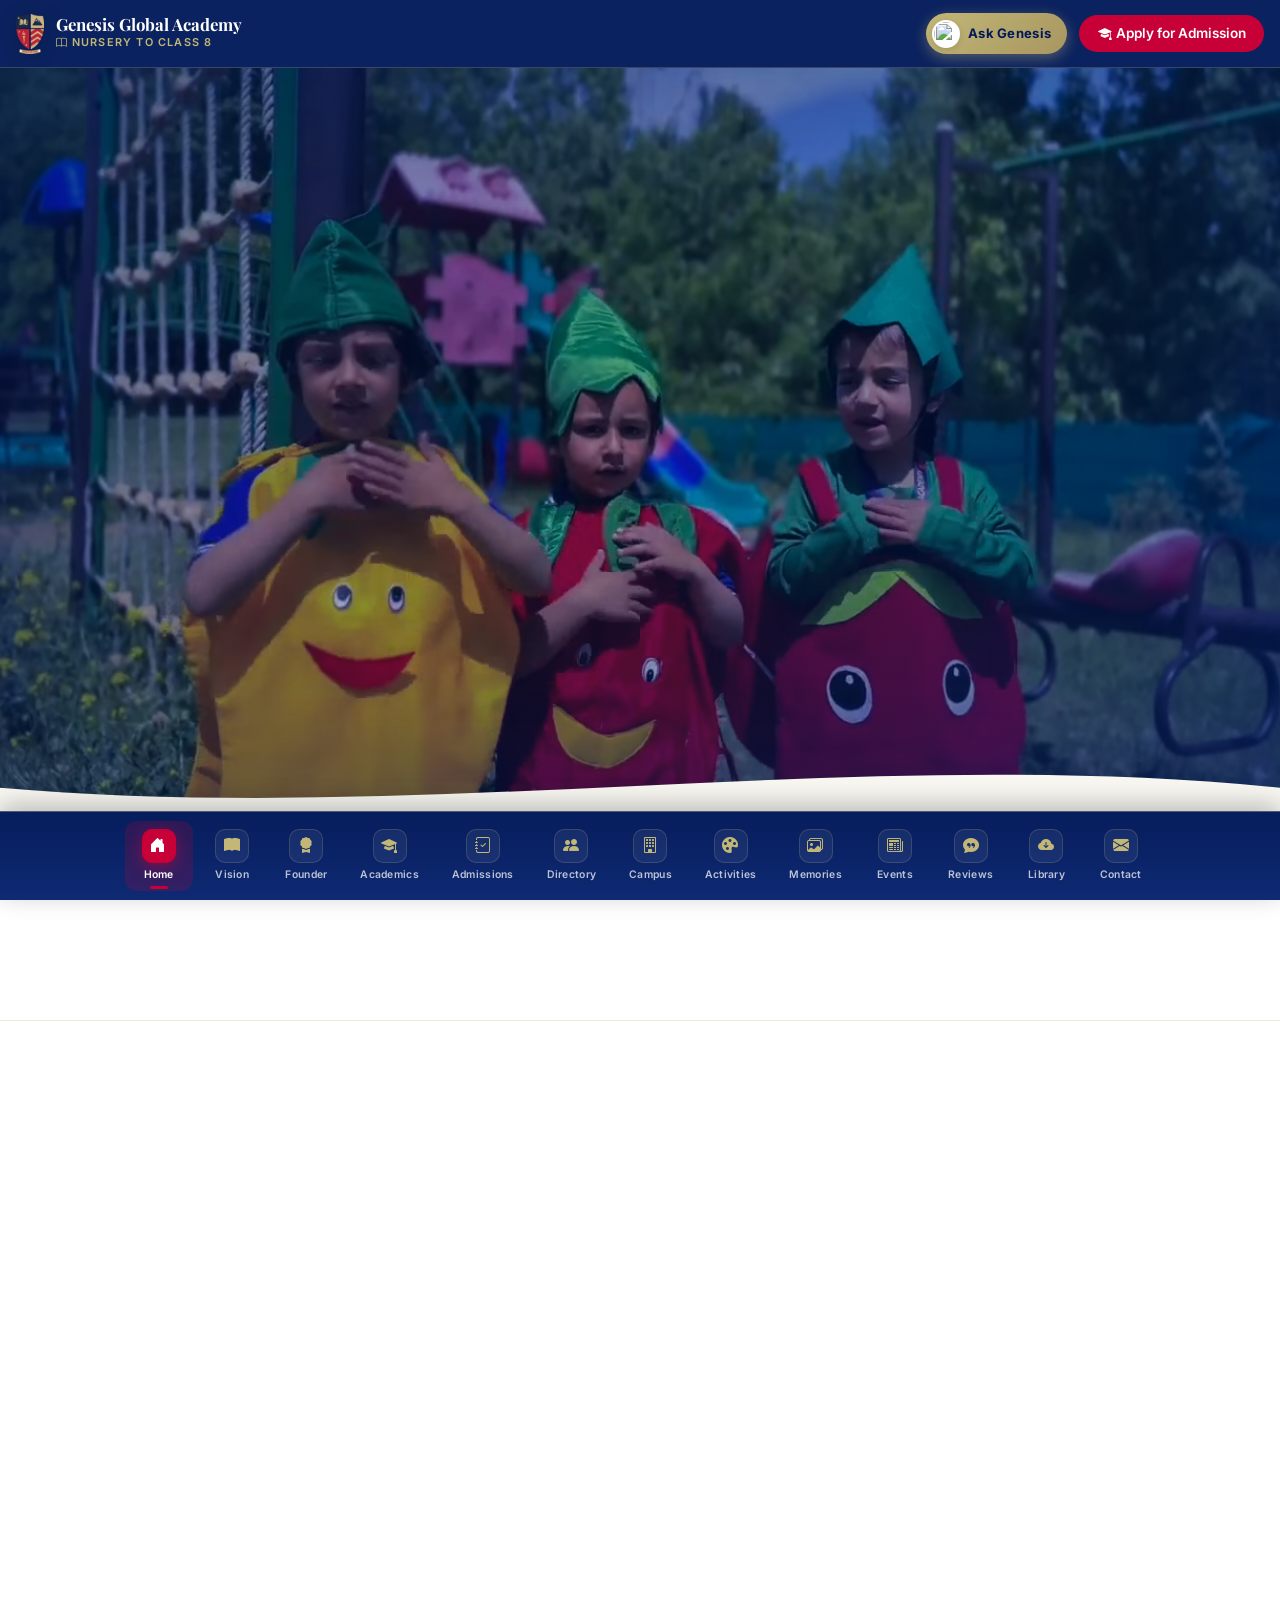
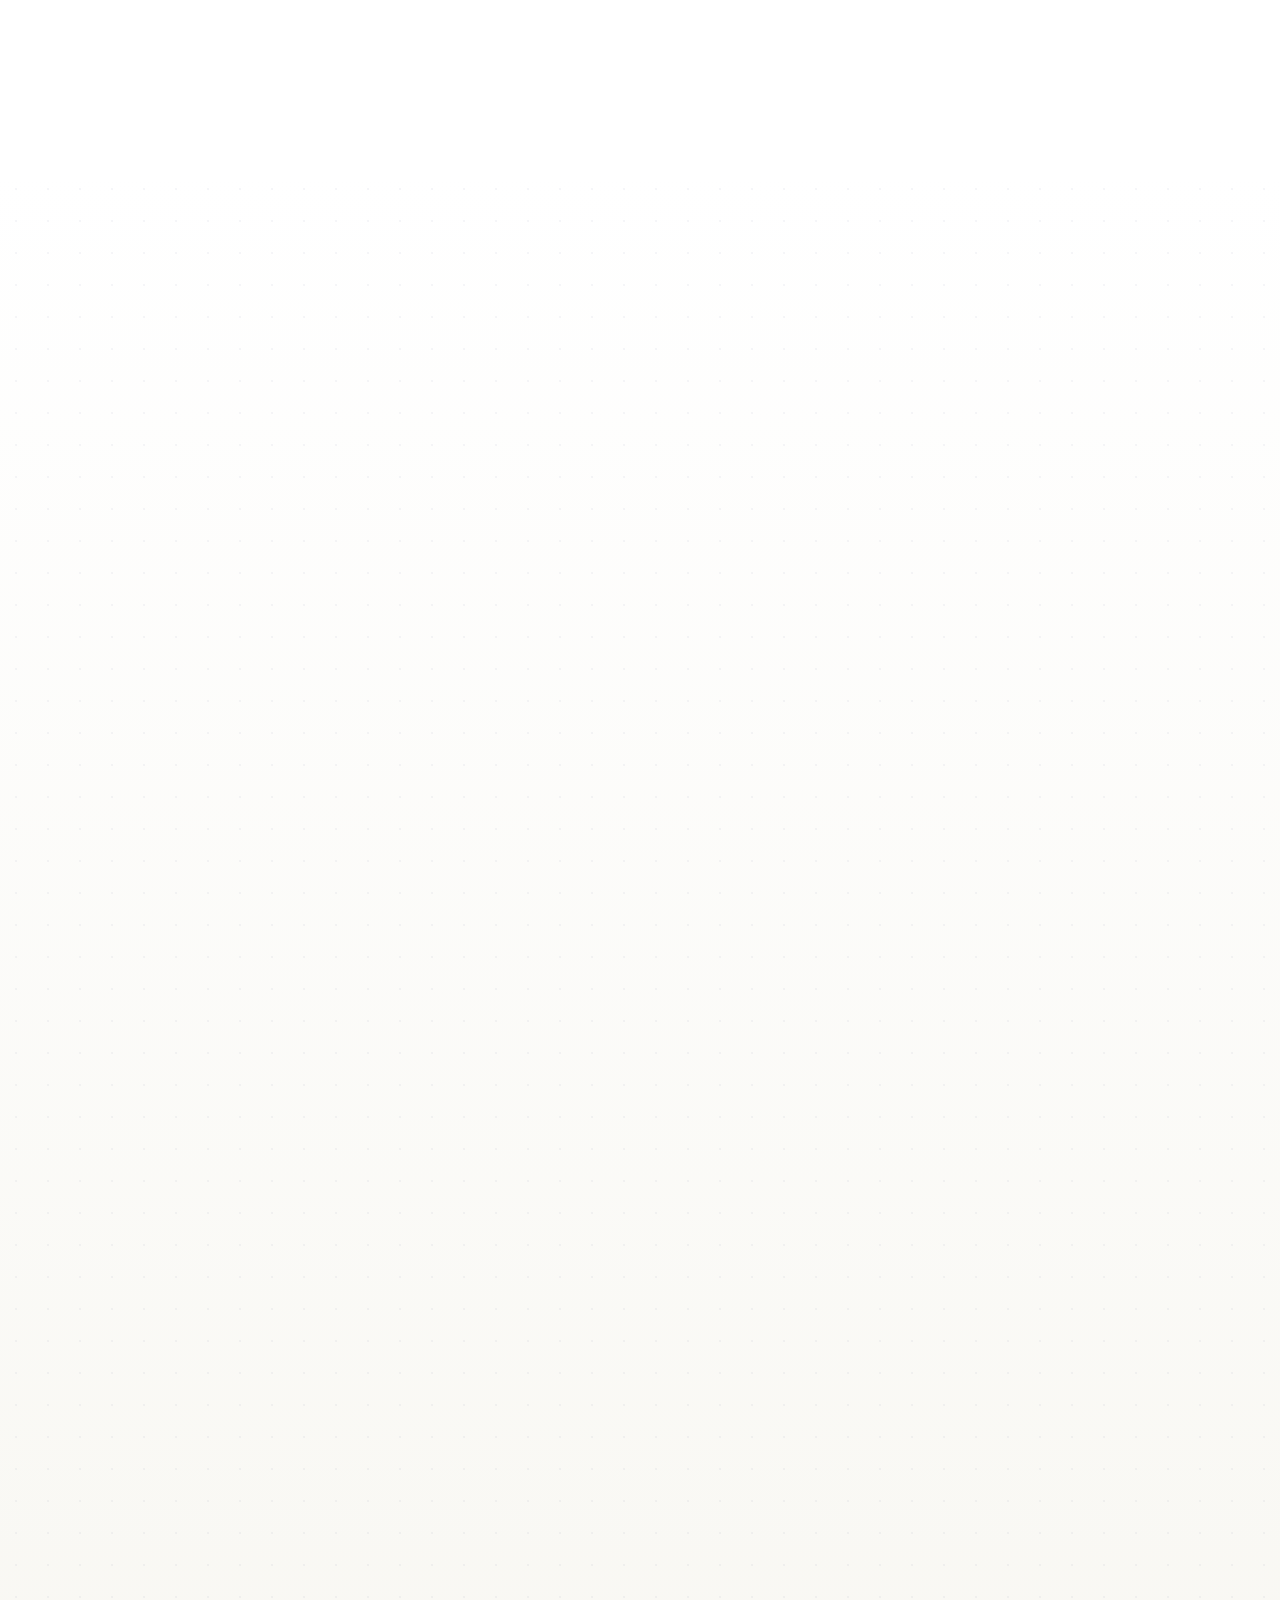
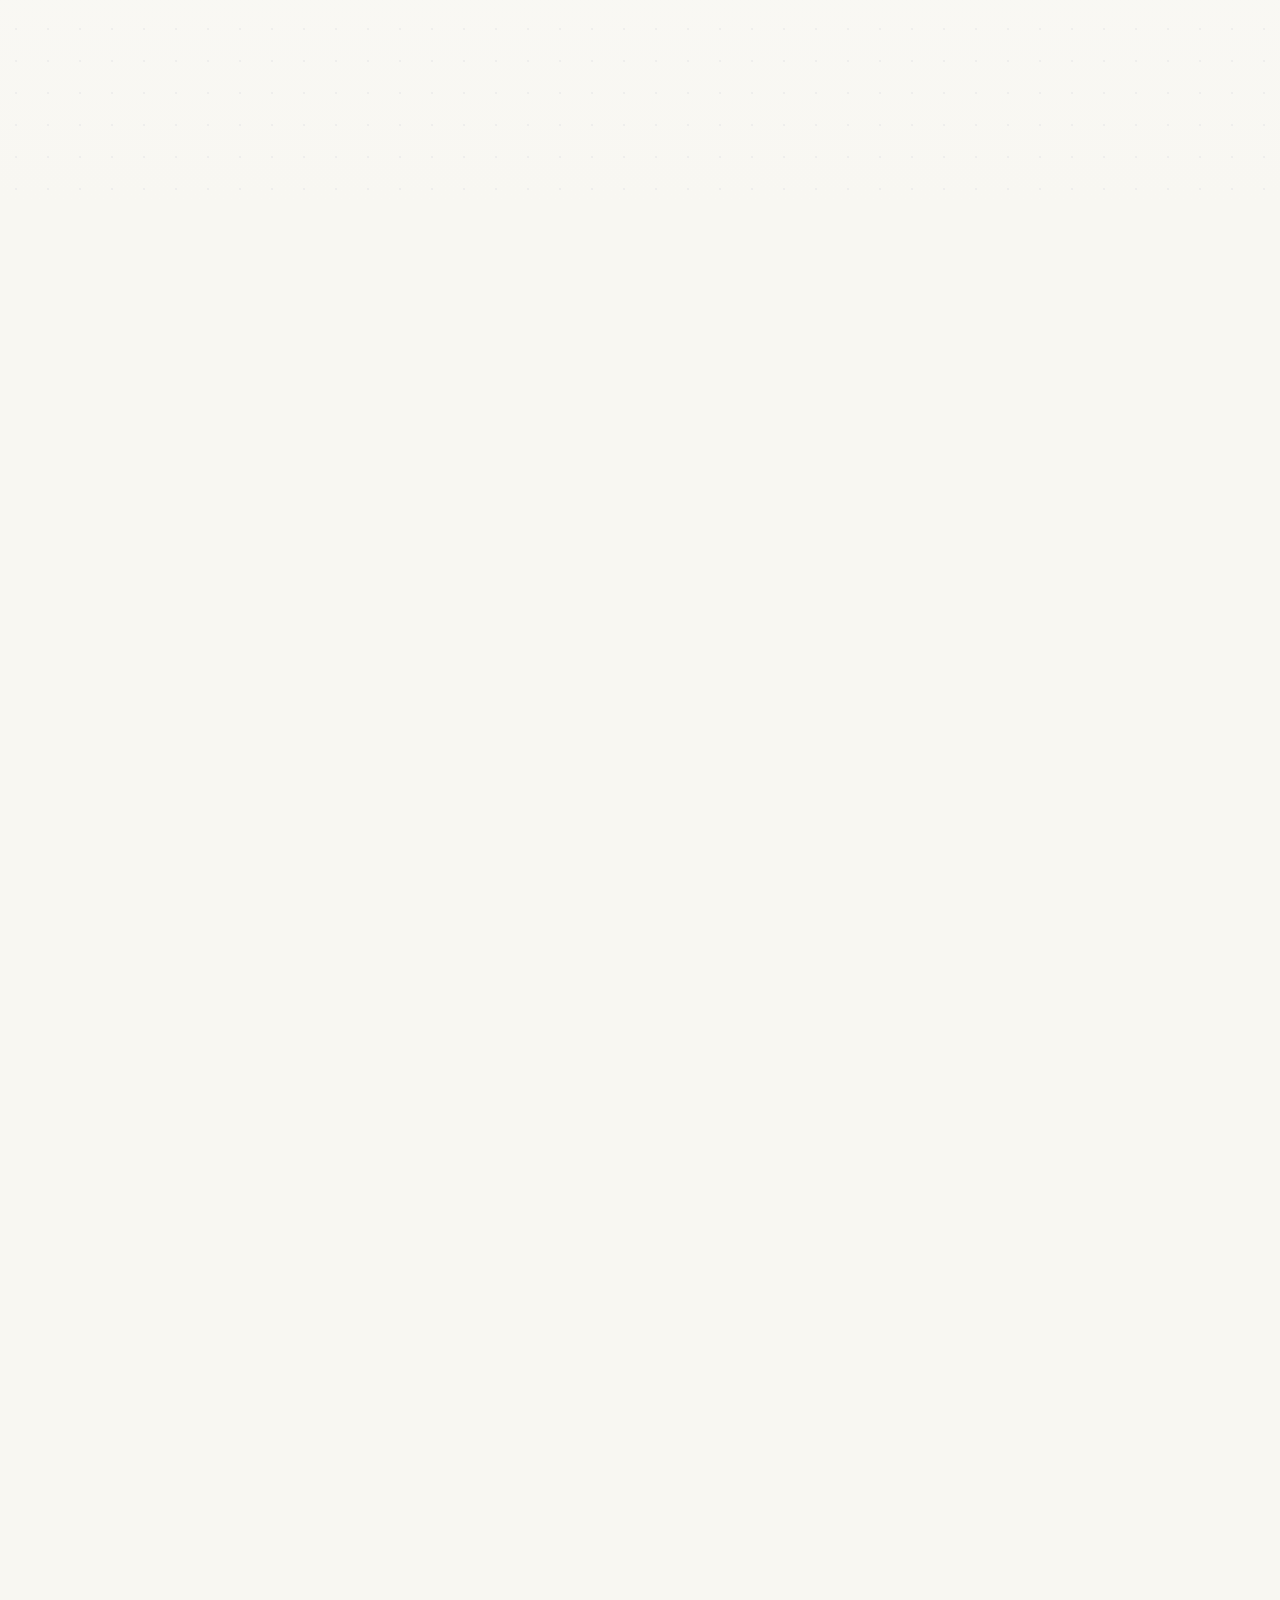
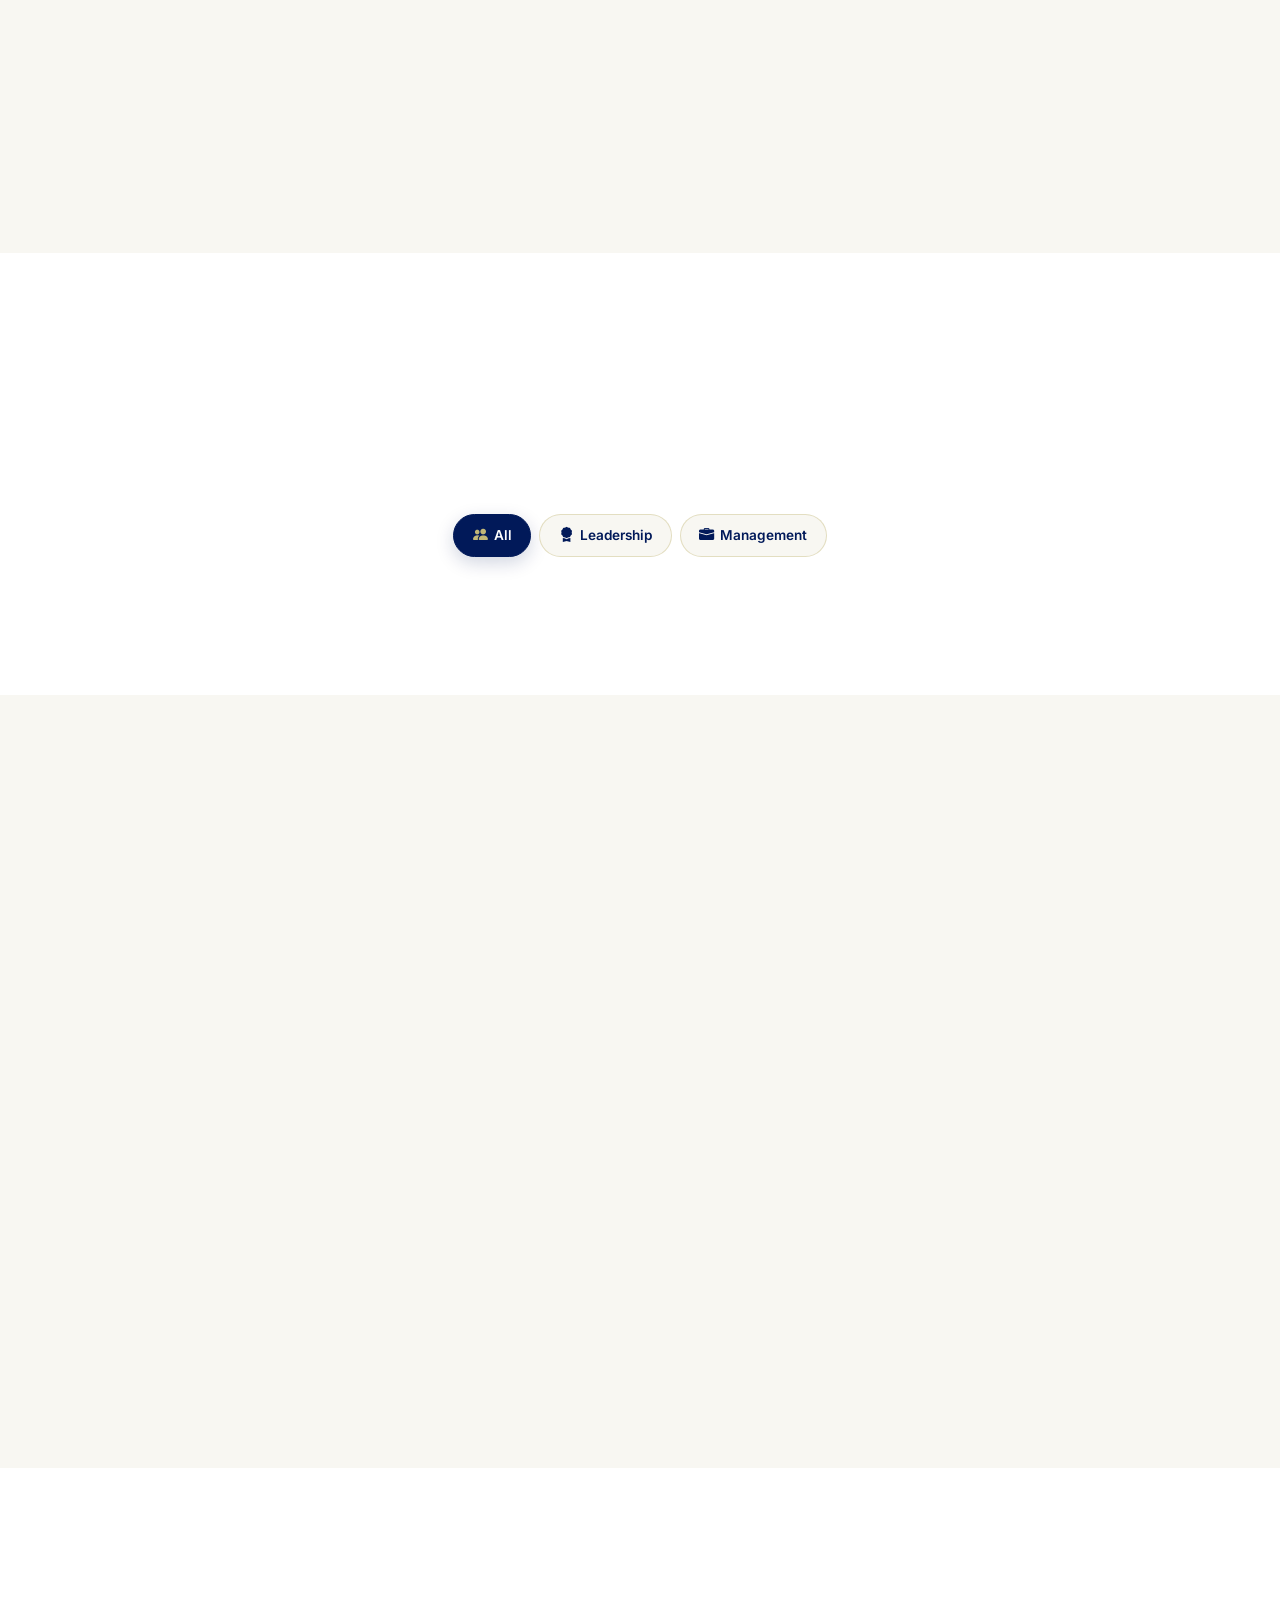
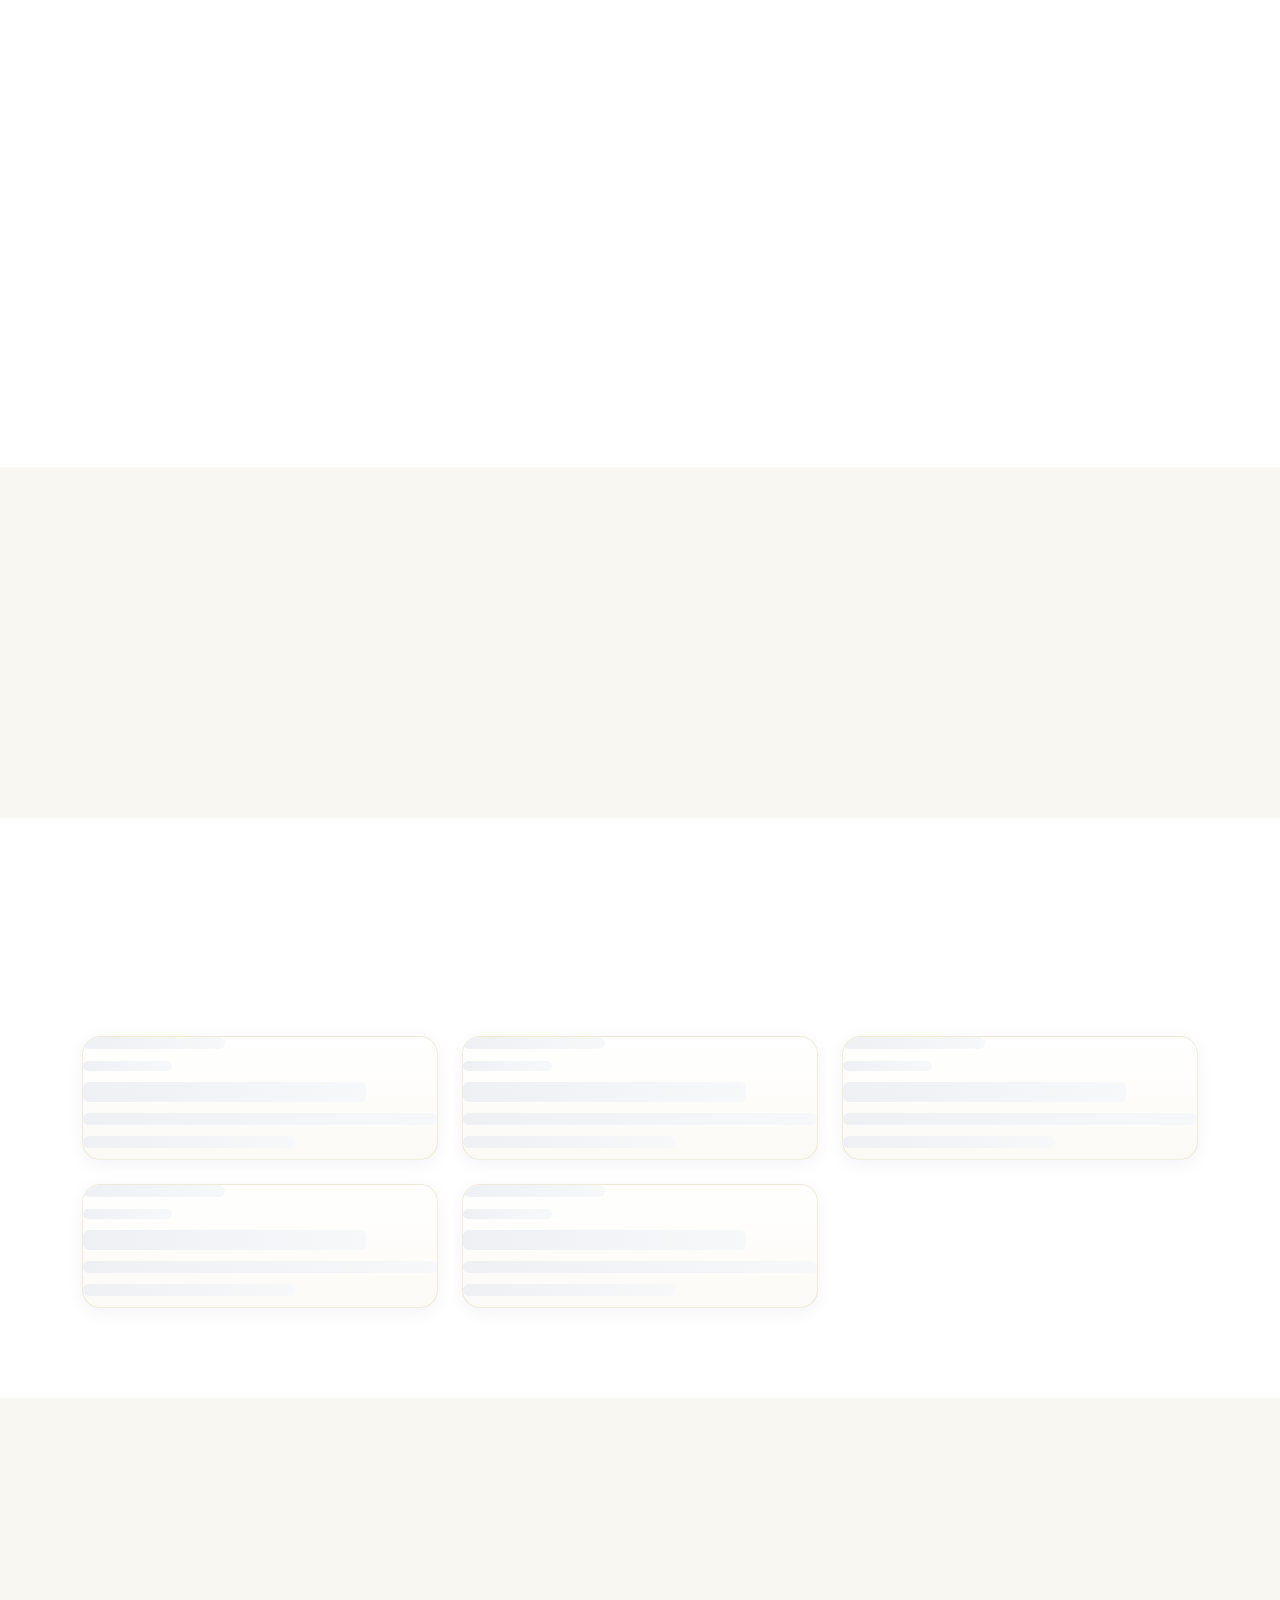
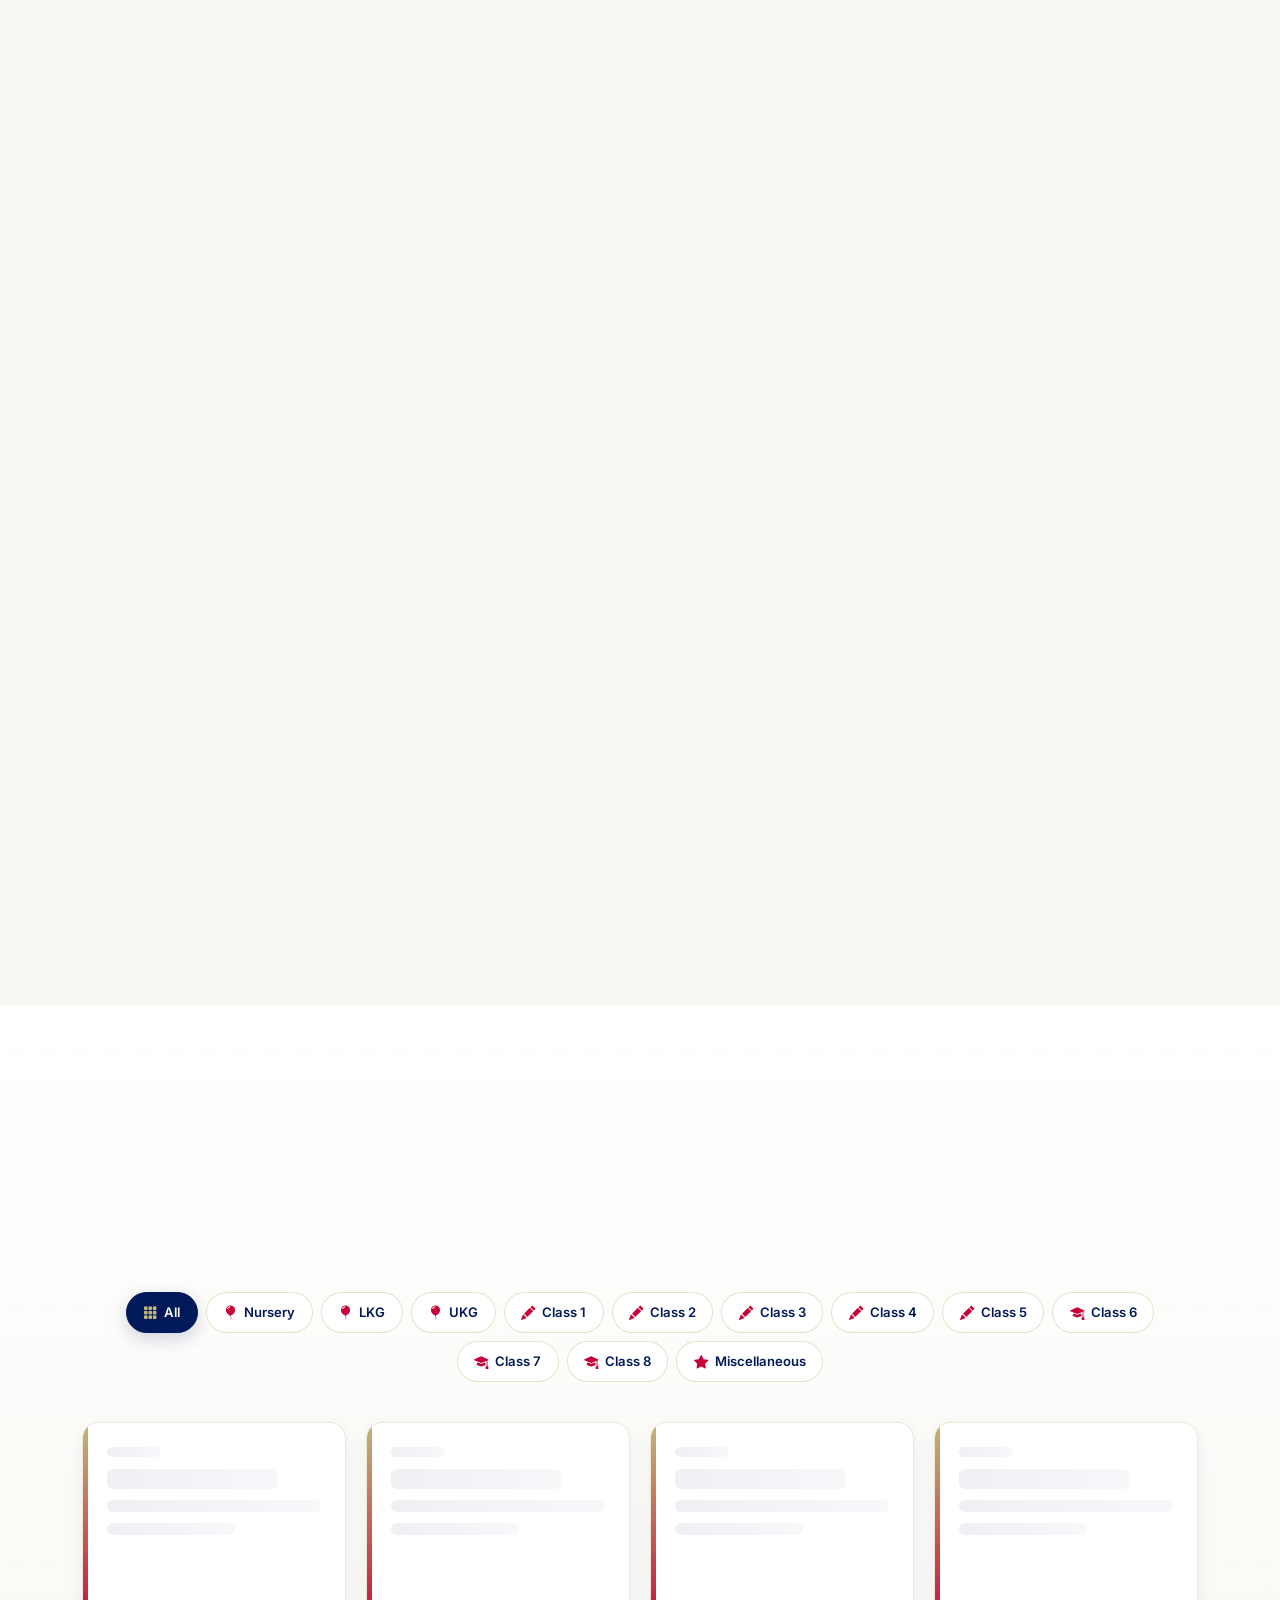
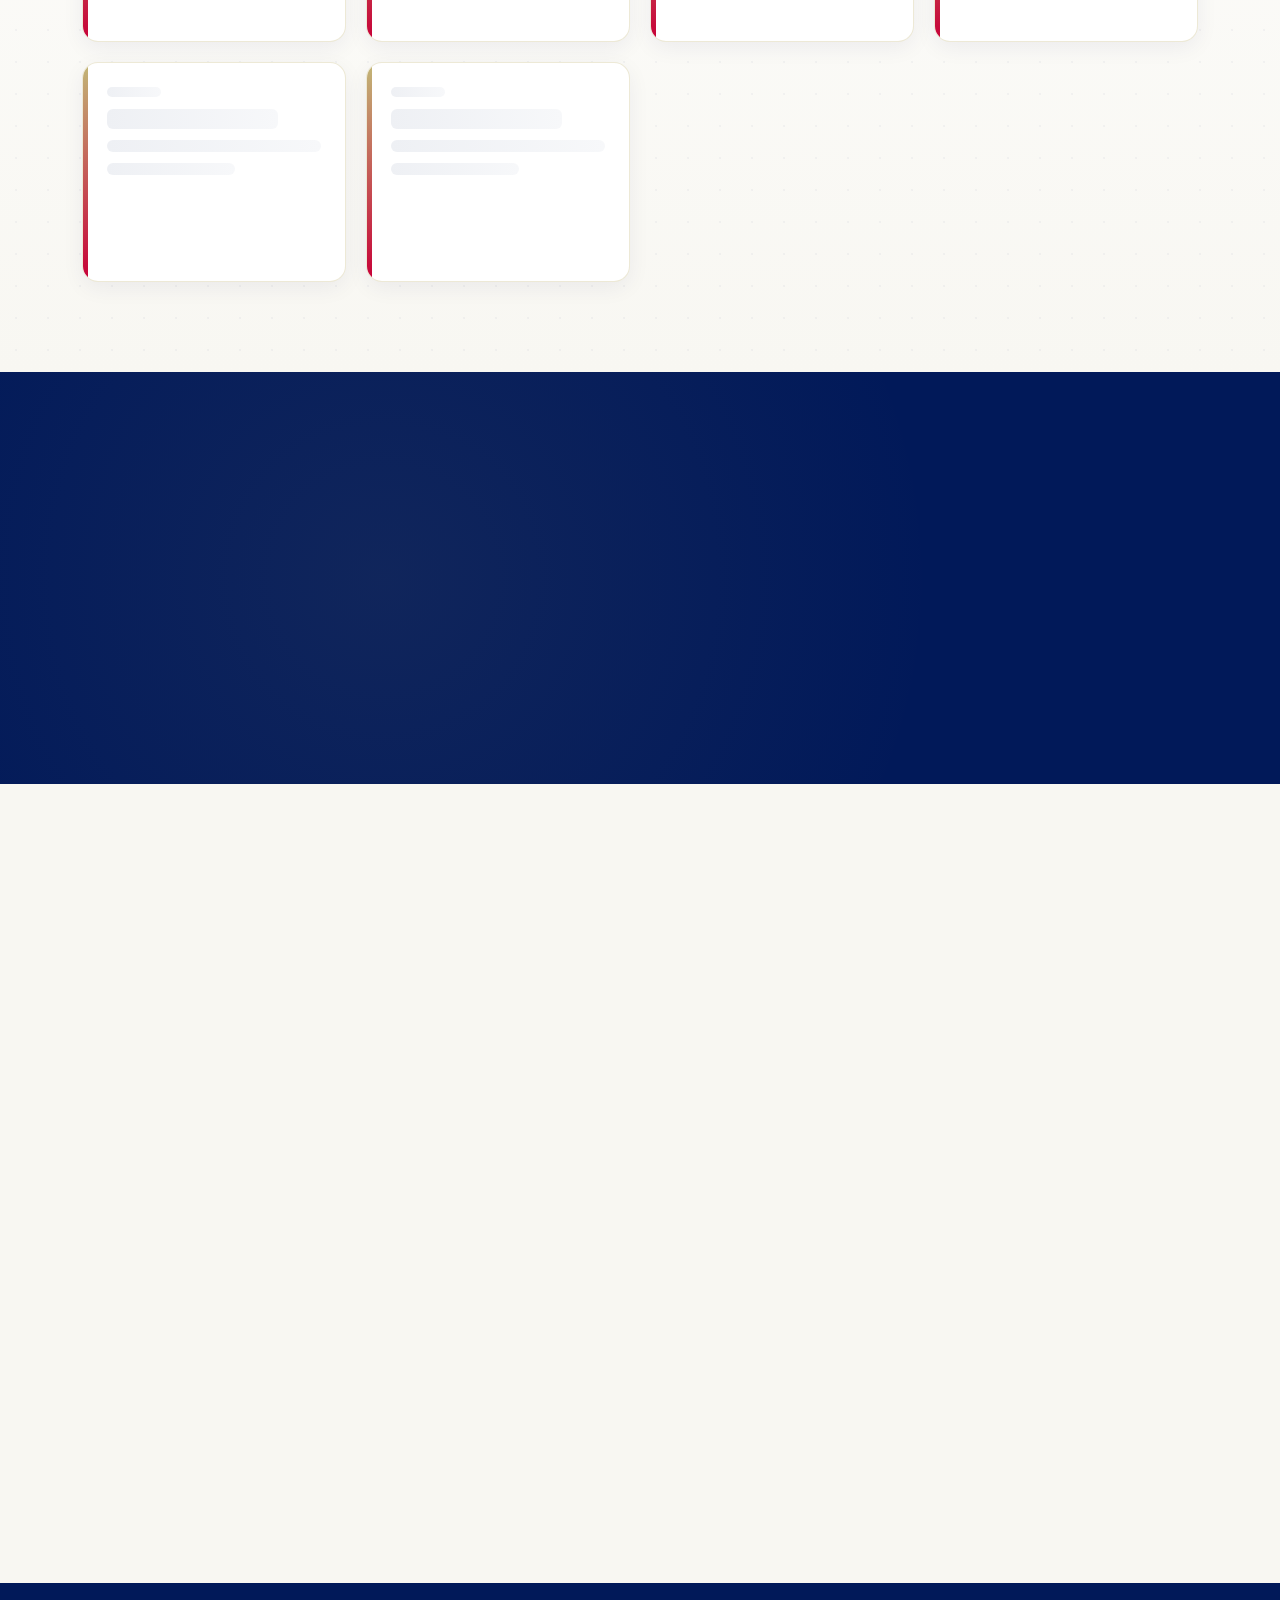
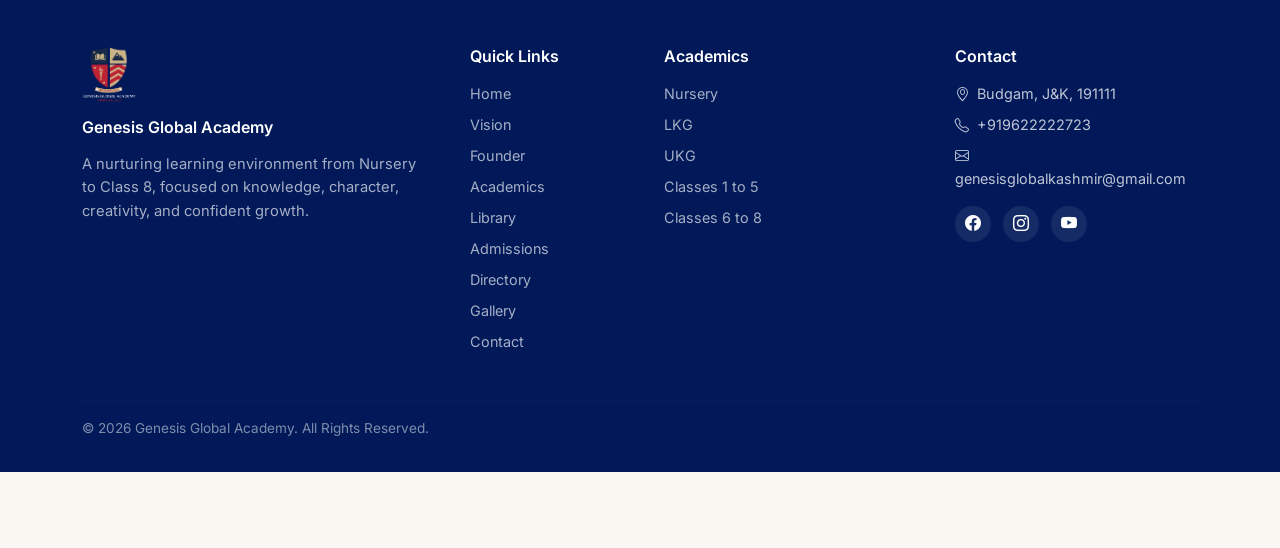
==== commit a2d38f01: "Update index.html" ====
--- a/index.html
+++ b/index.html
@@ -1,37 +1,100 @@
 <!DOCTYPE html>
 <html lang="en">
 <head>
-  <title>Genesis Global Academy</title>
   <meta charset="UTF-8" />
   <meta name="viewport" content="width=device-width, initial-scale=1.0, viewport-fit=cover" />
-  <meta name="description" content="A nurturing learning environment from Nursery to Class 8. Explore our school, academics, admissions, and campus." />
-  <meta name="keywords" content="school, nursery, LKG, UKG, Class 1 to 8, admissions, education, Kashmir, modern school" />
+
+  <!-- Google Search Console Verification (add code from GSC) -->
+  <meta name="google-site-verification" content="YOUR_UNIQUE_VERIFICATION_CODE" />
+
+  <!-- Primary Meta Tags -->
+  <title>Genesis Global Academy — Nursery to Class 8, Budgam, Kashmir</title>
+  <meta name="description" content="Genesis Global Academy, Budgam — A nurturing learning environment from Nursery to Class 8. Where learning becomes light. Explore academics, admissions, and campus." />
+  <meta name="keywords" content="school in Budgam, nursery school Kashmir, LKG UKG school, admission Class 1 to 8, best school Budgam, modern school Kashmir" />
+  <meta name="robots" content="index, follow, max-image-preview:large" />
   <meta name="theme-color" content="#011959" />
-  <meta property="og:title" content="Genesis Global Academy, Budgam" />
-  <meta property="og:description" content="Where Learning Becomes Light. Nursery to Class 8." />
+
+  <!-- Canonical -->
+  <link rel="canonical" href="https://genesisglobalacademy.org/" />
+
+  <!-- Sitemap -->
+  <link rel="sitemap" type="application/xml" title="Sitemap" href="/sitemap.xml" />
+
+  <!-- Open Graph (Facebook, WhatsApp, LinkedIn) -->
+  <meta property="og:title" content="Genesis Global Academy — Where Learning Becomes Light" />
+  <meta property="og:description" content="A nurturing learning environment for children from Nursery to Class 8 in Budgam, Kashmir." />
   <meta property="og:type" content="website" />
-  <meta property="og:image" content="logo1.png" />
-  <meta property="og:url" content="https://genesisglobalacademy.org" />
-  <link rel="canonical" href="https://genesisglobalacademy.org" />
+  <meta property="og:url" content="https://genesisglobalacademy.org/" />
+  <meta property="og:image" content="https://genesisglobalacademy.org/og-image.jpg" />
+  <meta property="og:image:width" content="1200" />
+  <meta property="og:image:height" content="630" />
+  <meta property="og:image:alt" content="Genesis Global Academy Logo" />
+  <meta property="og:site_name" content="Genesis Global Academy" />
+  <meta property="og:locale" content="en_IN" />
+
+  <!-- Twitter Card -->
+  <meta name="twitter:card" content="summary_large_image" />
+  <meta name="twitter:title" content="Genesis Global Academy — Where Learning Becomes Light" />
+  <meta name="twitter:description" content="A nurturing learning environment for children from Nursery to Class 8 in Budgam, Kashmir." />
+  <meta name="twitter:image" content="https://genesisglobalacademy.org/og-image.jpg" />
+
   <!-- PWA -->
-<link rel="manifest" href="/manifest.json" />
-<meta name="apple-mobile-web-app-capable" content="yes" />
-<meta name="apple-mobile-web-app-status-bar-style" content="black-translucent" />
-<meta name="apple-mobile-web-app-title" content="Genesis Global Academy" />
-<link rel="apple-touch-icon" href="icon-192x192.png" />
-<link rel="icon" type="image/png" sizes="32x32" href="icon-96x96.png" />
-<link rel="icon" type="image/png" sizes="192x192" href="icon-192x192.png" />
+  <link rel="manifest" href="/manifest.json" />
+  <meta name="apple-mobile-web-app-capable" content="yes" />
+  <meta name="apple-mobile-web-app-status-bar-style" content="black-translucent" />
+  <meta name="apple-mobile-web-app-title" content="Genesis Global Academy" />
+  <link rel="apple-touch-icon" href="icon-192x192.png" />
+  <link rel="icon" type="image/png" sizes="32x32" href="icon-96x96.png" />
+  <link rel="icon" type="image/png" sizes="192x192" href="icon-192x192.png" />
+
+  <!-- Fonts -->
   <link rel="preconnect" href="https://fonts.googleapis.com" />
   <link rel="preconnect" href="https://fonts.gstatic.com" crossorigin />
   <link href="https://fonts.googleapis.com/css2?family=Playfair+Display:ital,wght@0,400..900;1,400..900&family=Inter:ital,opsz,wght@0,14..32,100..900;1,14..32,100..900&display=swap" rel="stylesheet" />
+
+  <!-- Bootstrap & Icons & AOS -->
   <link href="https://cdn.jsdelivr.net/npm/bootstrap@5.3.3/dist/css/bootstrap.min.css" rel="stylesheet" integrity="sha384-QWTKZyjpPEjISv5WaRU9OFeRpok6YctnYmDr5pNlyT2bRjXh0JMhjY6hW+ALEwIH" crossorigin="anonymous" />
   <link rel="stylesheet" href="https://cdn.jsdelivr.net/npm/bootstrap-icons@1.11.3/font/bootstrap-icons.min.css" />
   <link href="https://unpkg.com/aos@2.3.1/dist/aos.css" rel="stylesheet" />
 
-  <!-- Firebase SDK v9 Compat -->
+  <!-- Firebase SDK -->
   <script src="https://www.gstatic.com/firebasejs/9.23.0/firebase-app-compat.js"></script>
   <script src="https://www.gstatic.com/firebasejs/9.23.0/firebase-firestore-compat.js"></script>
   <script src="https://www.gstatic.com/firebasejs/9.23.0/firebase-database-compat.js"></script>
+
+  <!-- Structured Data: Educational Organization -->
+  <script type="application/ld+json">
+  {
+    "@context": "https://schema.org",
+    "@type": "EducationalOrganization",
+    "name": "Genesis Global Academy",
+    "alternateName": "GGA Budgam",
+    "url": "https://genesisglobalacademy.org",
+    "logo": "https://genesisglobalacademy.org/logo1.png",
+    "description": "A nurturing learning environment from Nursery to Class 8 in Budgam, Kashmir. Where learning becomes light.",
+    "address": {
+      "@type": "PostalAddress",
+      "streetAddress": "Budgam",
+      "addressLocality": "Budgam",
+      "addressRegion": "Jammu & Kashmir",
+      "postalCode": "191111",
+      "addressCountry": "IN"
+    },
+    "geo": {
+      "@type": "GeoCoordinates",
+      "latitude": 34.0036886,
+      "longitude": 74.7003737
+    },
+    "telephone": "+919622222723",
+    "email": "genesisglobalkashmir@gmail.com",
+    "openingHours": "Mo-Sa 10:00-15:00",
+    "sameAs": [
+      "https://www.facebook.com/genesisglobalacademy.org/",
+      "https://www.instagram.com/genesisglobalkashmir/",
+      "https://youtube.com/@genesisglobalacademykashmi2527"
+    ]
+  }
+  </script>
 
   <link rel="stylesheet" href="style.css" />
 </head>
@@ -53,11 +116,15 @@
       </a>
 
       <div class="site-header-actions">
-        <a href="#admissions" class="btn btn-crimson btn-header-cta">
-          <i class="bi bi-mortarboard-fill me-1"></i>
-          <span class="btn-header-cta-text">Apply for Admission</span>
-        </a>
-      </div>
+  <a href="chatbot.html" class="btn-ai-header" aria-label="Ask Genesis AI">
+    <img src="genesis.png" alt="" class="btn-ai-logo" />
+    <span class="btn-ai-text">Ask Genesis</span>
+  </a>
+  <a href="#admissions" class="btn btn-crimson btn-header-cta">
+    <i class="bi bi-mortarboard-fill me-1"></i>
+    <span class="btn-header-cta-text">Apply for Admission</span>
+  </a>
+</div>
     </div>
   </header>
 
@@ -156,7 +223,6 @@
   <!-- Existing navy tint overlay -->
   <div class="hero-overlay"></div>
   
-
   <!-- ... rest of hero content unchanged ... -->
   <div class="container hero-content">
     <div class="row align-items-center gy-4">
@@ -372,7 +438,7 @@
             <div class="founder-chairperson-line" aria-hidden="true"></div>
             <p class="founder-chairperson-label">With warm regards,</p>
             <p class="founder-chairperson-name">Muntazir Mehdi</p>
-            <p class="founder-chairperson-title">Co-Founder, Genesis Global Academy</p>
+            <p class="founder-chairperson-title">Chairperson, Genesis Global Academy</p>
           </div>
 
         </div>
@@ -1268,86 +1334,87 @@
     </section>
 
     <!-- CONTACT -->
-    <section id="contact" class="section contact-section bg-ivory">
+      <!-- CONTACT -->
+  <section id="contact" class="section contact-section bg-ivory">
     <div class="container">
-    <div class="text-center mb-5" data-aos="fade-up">
-      <span class="section-tag">Contact</span>
-      <h2 class="section-title">Get in Touch</h2>
-    </div>
-        <div class="row g-4 g-lg-5">
-          <div class="col-lg-5" data-aos="fade-right">
-            <div class="contact-info">
-              <div class="contact-item"><i class="bi bi-geo-alt-fill"></i>
-                <div><h4>Address</h4><p>Budgam, J&K, 191111</p></div>
-              </div>
-              <div class="contact-item"><i class="bi bi-telephone-fill"></i>
-                <div><h4>Phone</h4><p>+919622222723</p></div>
-              </div>
-              <div class="contact-item"><i class="bi bi-envelope-fill"></i>
-                <div><h4>Email</h4><p>genesisglobalkashmir@gmail.com</p></div>
-              </div>
-              <div class="contact-item"><i class="bi bi-clock-fill"></i>
-                <div><h4>Office Hours</h4><p>Mon–Sat: 10:00 AM – 3:00 PM</p></div>
-              </div>
-            </div>
-            <div class="map-placeholder mt-4">
-  <iframe
-    src="https://www.google.com/maps?q=34.0036886,74.7003737&output=embed"
-    width="100%"
-    height="200"
-    style="border:0;border-radius:12px;"
-    allowfullscreen=""
-    loading="lazy"
-    title="School location map">
-  </iframe>
-            </div>
-          </div>
-          <div class="col-lg-7" data-aos="fade-left">
-            <form id="contactForm" class="contact-form" novalidate>
-              <div class="row g-3">
-                <div class="col-md-6">
-                  <label for="contactName" class="form-label">Name <span class="required">*</span></label>
-                  <input type="text" class="form-control" id="contactName" maxlength="100" required />
-                  <div class="invalid-feedback" id="contactNameError"></div>
-                </div>
-                <div class="col-md-6">
-                  <label for="contactEmail" class="form-label">Email <span class="required">*</span></label>
-                  <input type="email" class="form-control" id="contactEmail" required />
-                  <div class="invalid-feedback" id="contactEmailError"></div>
-                </div>
-                <div class="col-md-6">
-                  <label for="contactPhone" class="form-label">Phone</label>
-                  <input type="tel" class="form-control" id="contactPhone" maxlength="20" />
-                  <div class="invalid-feedback" id="contactPhoneError"></div>
-                </div>
-                <div class="col-md-6">
-                  <label for="contactSubject" class="form-label">Subject</label>
-                  <input type="text" class="form-control" id="contactSubject" maxlength="150" />
-                </div>
-                <div class="col-12">
-                  <label for="contactMessage" class="form-label">Message <span class="required">*</span></label>
-                  <textarea class="form-control" id="contactMessage" rows="4" maxlength="2000" required></textarea>
-                  <div class="invalid-feedback" id="contactMessageError"></div>
-                </div>
-                <div class="col-12">
-                  <button type="submit" class="btn btn-crimson" id="contactSubmitBtn">
-                    <span class="spinner-border spinner-border-sm d-none me-2" id="contactSpinner" role="status" aria-hidden="true"></span>
-                    <span id="contactSubmitText">Send Message</span>
-                  </button>
-                </div>
-              </div>
-            </form>
-
-            <div id="contactSuccess" class="contact-success d-none">
-              <div class="success-icon"><i class="bi bi-check-circle-fill"></i></div>
-              <h4>Message Sent Successfully</h4>
-              <p>Thank you for reaching out. The school will get back to you using the details you provided.</p>
-              <button class="btn btn-navy-outline mt-2" id="contactBackBtn">Send Another Message</button>
-            </div>
-          </div>
-        </div>
-      </div>
-    </section>
+      <div class="text-center mb-5" data-aos="fade-up">
+        <span class="section-tag">Contact</span>
+        <h2 class="section-title">Get in Touch</h2>
+      </div>
+      <div class="row g-4 g-lg-5">
+        <div class="col-lg-5" data-aos="fade-right">
+          <div class="contact-info">
+            <div class="contact-item"><i class="bi bi-geo-alt-fill"></i>
+              <div><h4>Address</h4><p>Budgam, J&K, 191111</p></div>
+            </div>
+            <div class="contact-item"><i class="bi bi-telephone-fill"></i>
+              <div><h4>Phone</h4><p>+919622222723</p></div>
+            </div>
+            <div class="contact-item"><i class="bi bi-envelope-fill"></i>
+              <div><h4>Email</h4><p>genesisglobalkashmir@gmail.com</p></div>
+            </div>
+            <div class="contact-item"><i class="bi bi-clock-fill"></i>
+              <div><h4>Office Hours</h4><p>Mon–Sat: 10:00 AM – 3:00 PM</p></div>
+            </div>
+          </div>
+          <div class="map-placeholder mt-4">
+<iframe
+  src="https://www.google.com/maps?q=34.0036886,74.7003737&output=embed"
+  width="100%"
+  height="200"
+  style="border:0;border-radius:12px;"
+  allowfullscreen=""
+  loading="lazy"
+  title="School location map">
+</iframe>
+          </div>
+        </div>
+        <div class="col-lg-7" data-aos="fade-left">
+          <form id="contactForm" class="contact-form" novalidate>
+            <div class="row g-3">
+              <div class="col-md-6">
+                <label for="contactName" class="form-label">Name <span class="required">*</span></label>
+                <input type="text" class="form-control" id="contactName" maxlength="100" required />
+                <div class="invalid-feedback" id="contactNameError"></div>
+              </div>
+              <div class="col-md-6">
+                <label for="contactEmail" class="form-label">Email <span class="required">*</span></label>
+                <input type="email" class="form-control" id="contactEmail" required />
+                <div class="invalid-feedback" id="contactEmailError"></div>
+              </div>
+              <div class="col-md-6">
+                <label for="contactPhone" class="form-label">Phone</label>
+                <input type="tel" class="form-control" id="contactPhone" maxlength="20" />
+                <div class="invalid-feedback" id="contactPhoneError"></div>
+              </div>
+              <div class="col-md-6">
+                <label for="contactSubject" class="form-label">Subject</label>
+                <input type="text" class="form-control" id="contactSubject" maxlength="150" />
+              </div>
+              <div class="col-12">
+                <label for="contactMessage" class="form-label">Message <span class="required">*</span></label>
+                <textarea class="form-control" id="contactMessage" rows="4" maxlength="2000" required></textarea>
+                <div class="invalid-feedback" id="contactMessageError"></div>
+              </div>
+              <div class="col-12">
+                <button type="submit" class="btn btn-crimson" id="contactSubmitBtn">
+                  <span class="spinner-border spinner-border-sm d-none me-2" id="contactSpinner" role="status" aria-hidden="true"></span>
+                  <span id="contactSubmitText">Send Message</span>
+                </button>
+              </div>
+            </div>
+          </form>
+
+          <div id="contactSuccess" class="contact-success d-none">
+            <div class="success-icon"><i class="bi bi-check-circle-fill"></i></div>
+            <h4>Message Sent Successfully</h4>
+            <p>Thank you for reaching out. The school will get back to you using the details you provided.</p>
+            <button class="btn btn-navy-outline mt-2" id="contactBackBtn">Send Another Message</button>
+          </div>
+        </div>
+      </div>
+    </div>
+  </section>
 
     <!-- FOOTER -->
     <footer class="footer">
@@ -1425,7 +1492,7 @@
 
   <script src="https://cdn.jsdelivr.net/npm/bootstrap@5.3.3/dist/js/bootstrap.bundle.min.js" integrity="sha384-YvpcrYf0tY3lHB60NNkmXc5s9fDVZLESaAA55NDzOxhy9GkcIdslK1eN7N6jIeHz" crossorigin="anonymous"></script>
   <script src="https://unpkg.com/aos@2.3.1/dist/aos.js"></script>
-  <script src="script.js"></script>
+  
 
   <!-- ============================================================
      PWA INSTALL PROMPT
@@ -1450,5 +1517,22 @@
   </div>
 </div>
 
+  <!-- ============================================================
+     PAGE TRANSITION OVERLAY — displays school name on navigation
+============================================================ -->
+<div class="nav-transition" id="navTransition" aria-hidden="true">
+  <div class="nav-transition-inner">
+    <div class="nav-transition-title">
+      Genesis Global Academy
+    </div>
+    <div class="nav-transition-line" aria-hidden="true"></div>
+    <div class="nav-transition-sub">
+      Genesis
+    </div>
+  </div>
+</div>
+
+  <script src="script.js"></script>
+  
 </body>
 </html>
--- a/style.css
+++ b/style.css
@@ -227,7 +227,7 @@
 .site-header-actions {
   display: flex;
   align-items: center;
-  gap: 0.5rem;
+  gap: 0.75rem;
   flex-shrink: 0;
 }
 
@@ -239,6 +239,114 @@
   align-items: center;
   white-space: nowrap;
   touch-action: manipulation;
+}
+
+/* ============================================================
+   HEADER — Ask Genesis (AI) button
+============================================================ */
+.btn-ai-header {
+  display: inline-flex;
+  align-items: center;
+  gap: 0.5rem;
+  padding: 0.4rem 1rem 0.4rem 0.4rem;
+  background: linear-gradient(135deg, var(--gold) 0%, #a89660 100%);
+  color: var(--navy);
+  border-radius: 50px;
+  font-family: var(--font-sans);
+  font-size: 0.82rem;
+  font-weight: 700;
+  letter-spacing: 0.3px;
+  box-shadow: 0 4px 14px rgba(194, 183, 119, 0.4);
+  transition: all 0.25s ease;
+  -webkit-tap-highlight-color: transparent;
+  touch-action: manipulation;
+  white-space: nowrap;
+  position: relative;
+  overflow: hidden;
+  z-index: 2;              /* ← ADD THIS LINE */
+}
+
+/* Subtle shimmer on hover */
+.btn-ai-header::after {
+  content: "";
+  position: absolute;
+  top: 0;
+  left: -100%;
+  width: 100%;
+  height: 100%;
+  background: linear-gradient(
+    90deg,
+    transparent 0%,
+    rgba(255, 255, 255, 0.4) 50%,
+    transparent 100%
+  );
+  transition: left 0.6s ease;
+}
+
+.btn-ai-header:hover {
+  transform: translateY(-2px);
+  box-shadow: 0 8px 22px rgba(194, 183, 119, 0.55);
+}
+
+.btn-ai-header:hover::after {
+  left: 100%;
+}
+
+.btn-ai-header:active {
+  transform: translateY(0) scale(0.97);
+}
+
+.btn-ai-logo {
+  width: 28px;
+  height: 28px;
+  border-radius: 50%;
+  background: var(--white);
+  padding: 2px;
+  object-fit: contain;
+  flex-shrink: 0;
+  box-shadow: 0 2px 6px rgba(0, 0, 0, 0.12);
+}
+
+.btn-ai-text {
+  line-height: 1;
+}
+
+/* When the header is in scrolled (light) mode, keep the button readable */
+.site-header.scrolled .btn-ai-header {
+  background: linear-gradient(135deg, var(--gold) 0%, #a89660 100%);
+  color: var(--navy);
+}
+
+/* ============================================================
+   HEADER AI — Mobile adjustments
+============================================================ */
+@media (max-width: 767.98px) {
+  .btn-ai-header {
+    padding: 0.4rem;
+    gap: 0;
+    min-width: 44px;         /* ensures a comfortable tap target */
+    min-height: 44px;
+    justify-content: center;
+  }
+  .btn-ai-text {
+    display: none;
+  }
+  .btn-ai-logo {
+    width: 30px;
+    height: 30px;
+    padding: 2px;
+  }
+}
+
+/* Very small screens — keep the icon, tighten further */
+@media (max-width: 375.98px) {
+  .btn-ai-header {
+    padding: 0.3rem;
+  }
+  .btn-ai-logo {
+    width: 26px;
+    height: 26px;
+  }
 }
 
 /* ============================================================
@@ -432,6 +540,8 @@
     );
   box-shadow: inset 0 0 180px 40px rgba(1, 25, 89, 0.35);
 }
+
+
 
 .hero-content {
   position: relative;
@@ -2606,7 +2716,7 @@
 }
 
 /* ============================================================
-   CONTACT — Animated wave background
+   CONTACT
 ============================================================ */
 .contact-section {
   background: var(--ivory);
@@ -2968,10 +3078,27 @@
   .site-header-logo { height: 36px; }
   .site-header-title { font-size: 0.95rem; }
   .site-header-subtitle { font-size: 0.62rem; }
-  .btn-header-cta { padding: 0.45rem 0.9rem; font-size: 0.78rem; }
-  .btn-header-cta-text { display: none; }
-  .btn-header-cta i { margin-right: 0 !important; font-size: 1rem; }
-
+  
+  .site-header-actions {
+  gap: 0.85rem;
+}
+
+.btn-header-cta {
+  padding: 0.5rem;
+  font-size: 0.78rem;
+  min-width: 44px;
+  min-height: 44px;
+  justify-content: center;
+  touch-action: manipulation;
+  z-index: 1;
+}
+.btn-header-cta-text {
+  display: none;
+}
+.btn-header-cta i {
+  margin-right: 0 !important;
+  font-size: 1rem;
+}
   .section { padding: 55px 0; }
 
   .hero-section {
@@ -3091,7 +3218,9 @@
   .pwa-install-text span { font-size: 0.7rem; }
   .pwa-install-btn { padding: 0.45rem 0.8rem; font-size: 0.75rem; }
   .pwa-install-close { width: 30px; height: 30px; font-size: 0.75rem; }
-
+}
+  /* --- Mobile-friendly wave sizes --- */
+  
 
 @media (max-width: 575.98px) {
   .section { padding: 50px 0; }
@@ -3173,5 +3302,204 @@
   }
 
   .founder-photo-ring { animation: none; }
-  .contact-wave { animation: none !important; }
-}
+  
+}
+/* ============================================================
+   NAV TRANSITION — simple, reliable version
+============================================================ */
+.nav-transition {
+  position: fixed;
+  inset: 0;
+  z-index: 200000;
+  background:
+    radial-gradient(circle at 30% 30%, rgba(194, 183, 119, 0.14) 0%, transparent 55%),
+    linear-gradient(135deg, #010F38 0%, #011959 50%, #041a4a 100%);
+  display: none;
+  align-items: center;
+  justify-content: center;
+  opacity: 0;
+  transition: opacity 0.5s ease;
+}
+
+.nav-transition.active {
+  display: flex;
+  opacity: 1;
+}
+
+.nav-transition-inner {
+  text-align: center;
+  padding: 0 1.5rem;
+  max-width: 700px;
+}
+
+.nav-transition-title {
+  font-family: var(--font-serif);
+  font-size: clamp(1.6rem, 5.5vw, 2.8rem);
+  font-weight: 700;
+  color: #E8DFA8;
+  letter-spacing: 0.5px;
+  line-height: 1.15;
+  text-shadow:
+    0 0 20px rgba(194, 183, 119, 0.55),
+    0 0 40px rgba(194, 183, 119, 0.3);
+}
+
+.nav-transition-line {
+  width: 200px;
+  height: 2px;
+  margin: 1rem auto 0.85rem;
+  background: linear-gradient(90deg,
+    transparent, var(--gold), var(--crimson), var(--gold), transparent);
+  border-radius: 2px;
+}
+
+.nav-transition-sub {
+  font-family: var(--font-sans);
+  font-size: 0.72rem;
+  font-weight: 600;
+  letter-spacing: 6px;
+  text-transform: uppercase;
+  color: var(--gold);
+  opacity: 0.9;
+}
+
+  /* ============================================================
+   IPHONE SE & TINY PHONE HEADER — touch-safe buttons
+   Width ≤ 380px OR height ≤ 700px
+============================================================ */
+@media (max-width: 380px), (max-height: 700px) {
+
+  /* Give the buttons guaranteed space, shrink the brand text */
+  .site-header-inner {
+    padding: 0 0.5rem;
+    gap: 0.4rem;
+  }
+
+  /* Brand shrinks so actions have room */
+  .site-header-brand {
+    flex: 1 1 auto;
+    min-width: 0;
+    overflow: hidden;
+    gap: 0.5rem;
+  }
+
+  .site-header-logo {
+    height: 32px;
+    width: 32px;
+    flex-shrink: 0;
+  }
+
+  .site-header-text {
+    min-width: 0;
+    overflow: hidden;
+  }
+
+  .site-header-title {
+    font-size: 0.82rem;
+    letter-spacing: -0.2px;
+  }
+
+  .site-header-subtitle {
+    font-size: 0.55rem;
+    letter-spacing: 0.8px;
+  }
+
+  /* Actions never shrink, always horizontal */
+  .site-header-actions {
+    flex-shrink: 0;
+    gap: 0.4rem;              /* tighter but still separated */
+    display: flex;
+    align-items: center;
+  }
+
+  /* AI button — strong tap target, isolated stacking */
+  .btn-ai-header {
+    flex-shrink: 0;
+    width: 44px;
+    height: 44px;
+    min-width: 44px;
+    min-height: 44px;
+    padding: 0;
+    gap: 0;
+    justify-content: center;
+    align-items: center;
+    position: relative;
+    z-index: 10;               /* ABOVE the Apply button */
+    pointer-events: auto;
+    isolation: isolate;        /* own stacking context */
+    border-radius: 50%;
+  }
+
+  .btn-ai-text {
+    display: none;
+  }
+
+  .btn-ai-logo {
+    width: 26px;
+    height: 26px;
+    padding: 0;
+    margin: 0;
+    pointer-events: none;      /* clicks pass through to the anchor */
+  }
+
+  /* Apply button — strong tap target, below the AI button */
+  .btn-header-cta {
+    flex-shrink: 0;
+    width: 44px;
+    height: 44px;
+    min-width: 44px;
+    min-height: 44px;
+    padding: 0;
+    justify-content: center;
+    align-items: center;
+    border-radius: 50%;
+    position: relative;
+    z-index: 1;
+    pointer-events: auto;
+  }
+
+  .btn-header-cta-text {
+    display: none;
+  }
+
+  .btn-header-cta i {
+    margin: 0 !important;
+    font-size: 1rem;
+    pointer-events: none;
+  }
+}
+
+/* ============================================================
+   ULTRA-NARROW HEADER — 320px wide devices (iPhone SE 1st gen)
+============================================================ */
+@media (max-width: 340px) {
+  .site-header-title {
+    font-size: 0.75rem;
+  }
+
+  .site-header-subtitle {
+    display: none;             /* hide subtitle on very narrow */
+  }
+
+  .site-header-logo {
+    height: 28px;
+    width: 28px;
+  }
+
+  .site-header-actions {
+    gap: 0.3rem;
+  }
+
+  .btn-ai-header,
+  .btn-header-cta {
+    width: 42px;
+    height: 42px;
+    min-width: 42px;
+    min-height: 42px;
+  }
+
+  .btn-ai-logo {
+    width: 24px;
+    height: 24px;
+  }
+}
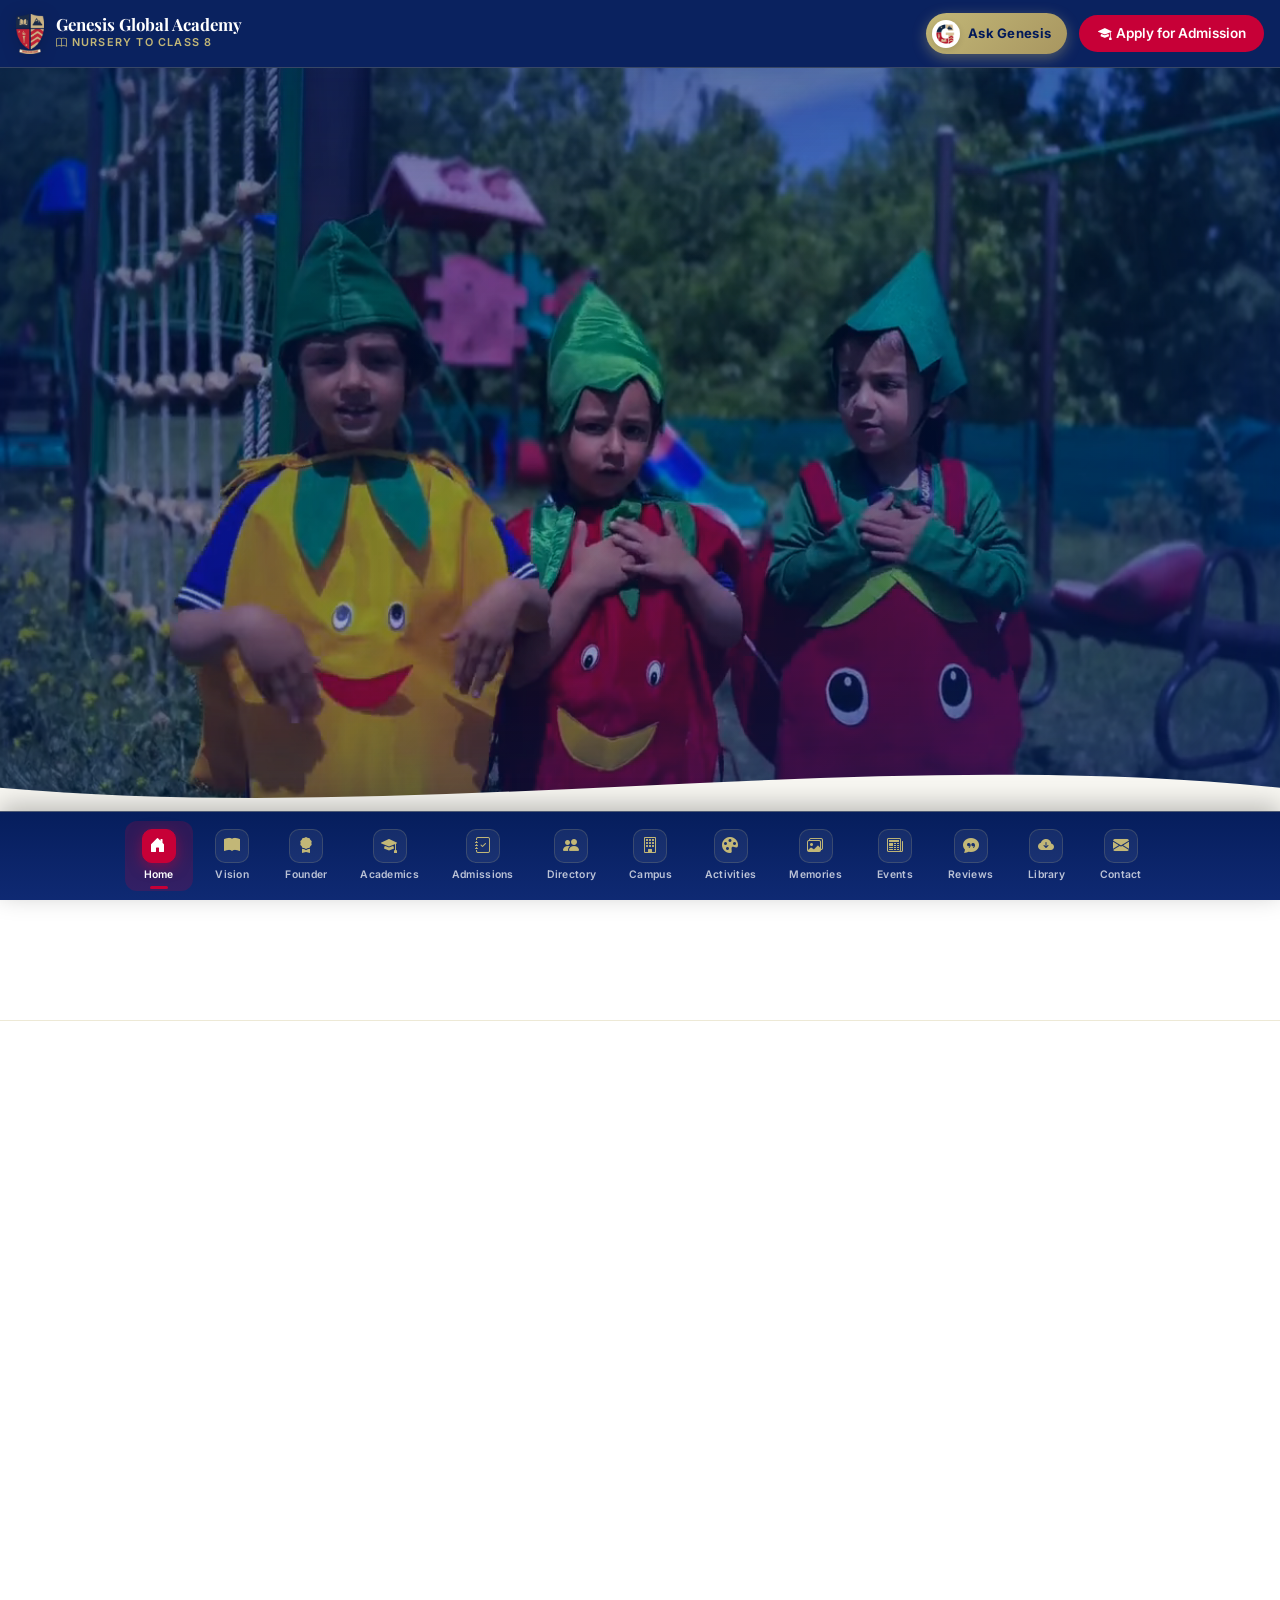
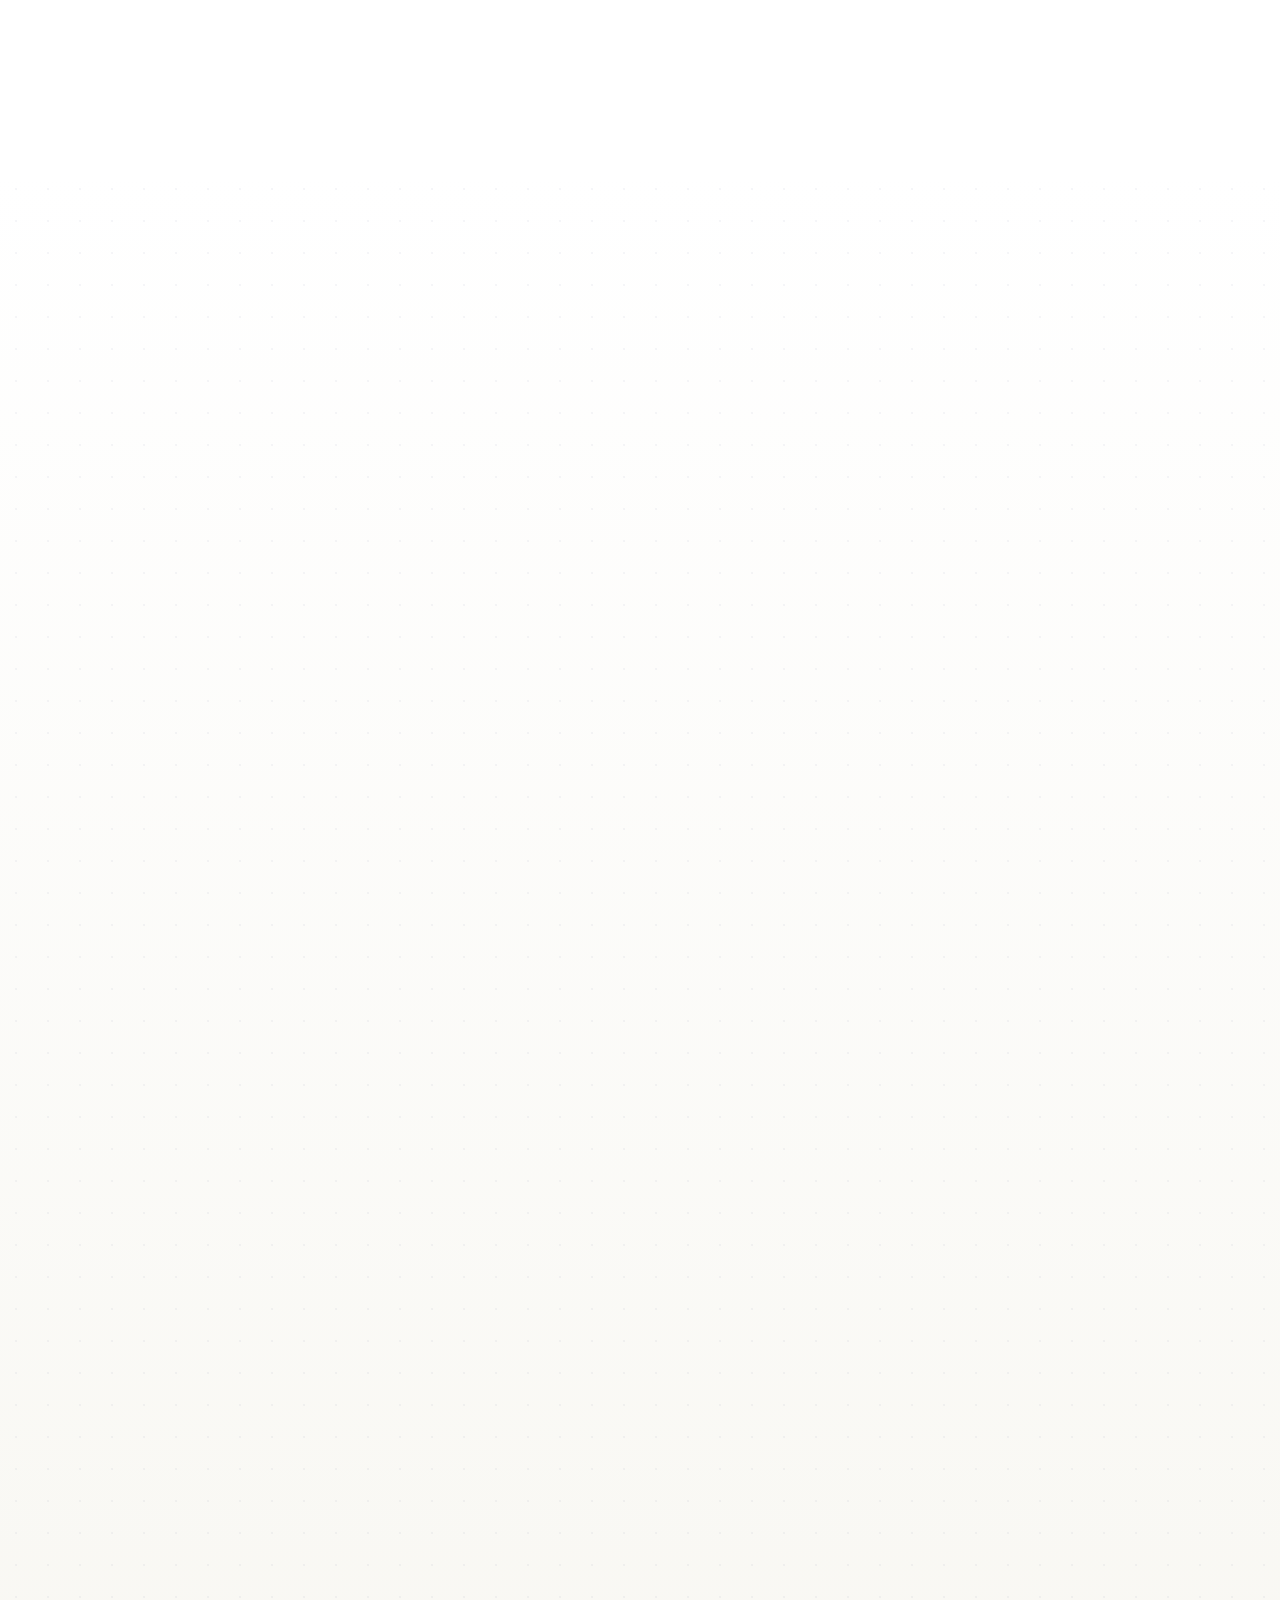
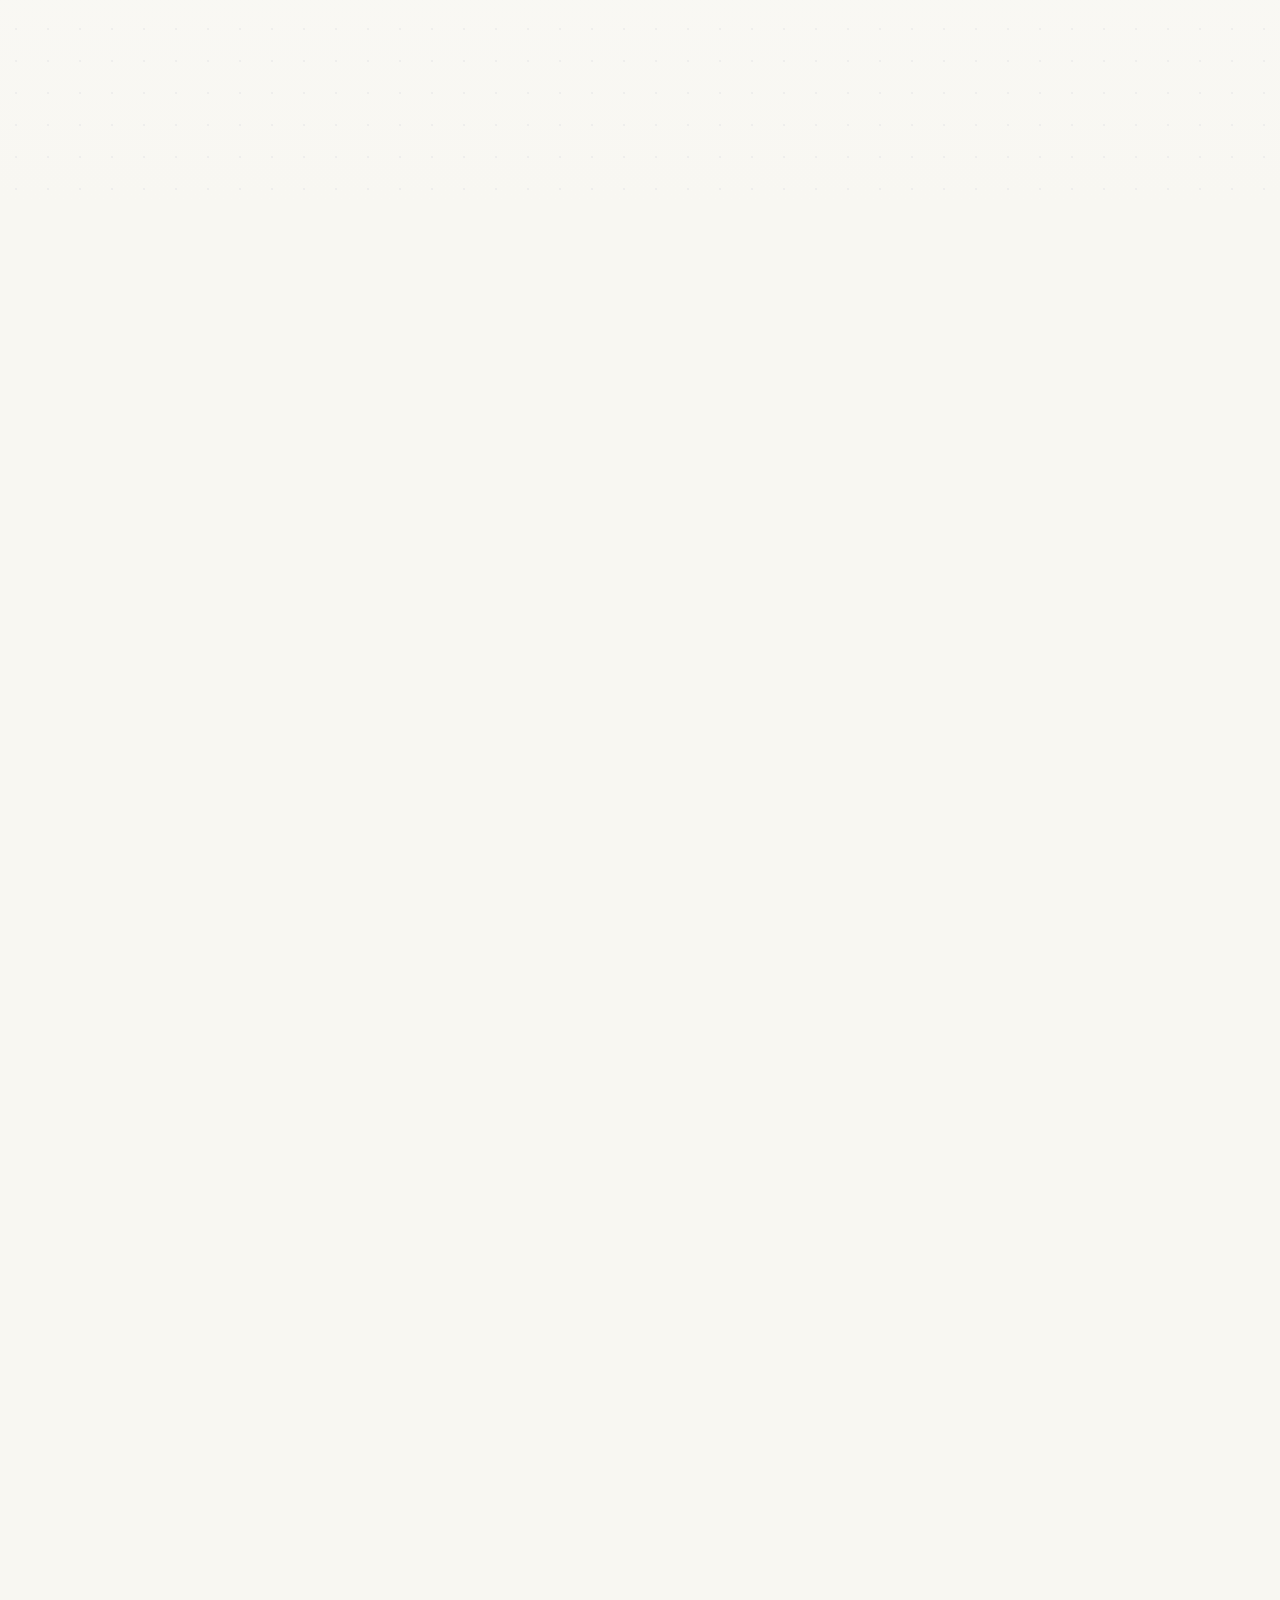
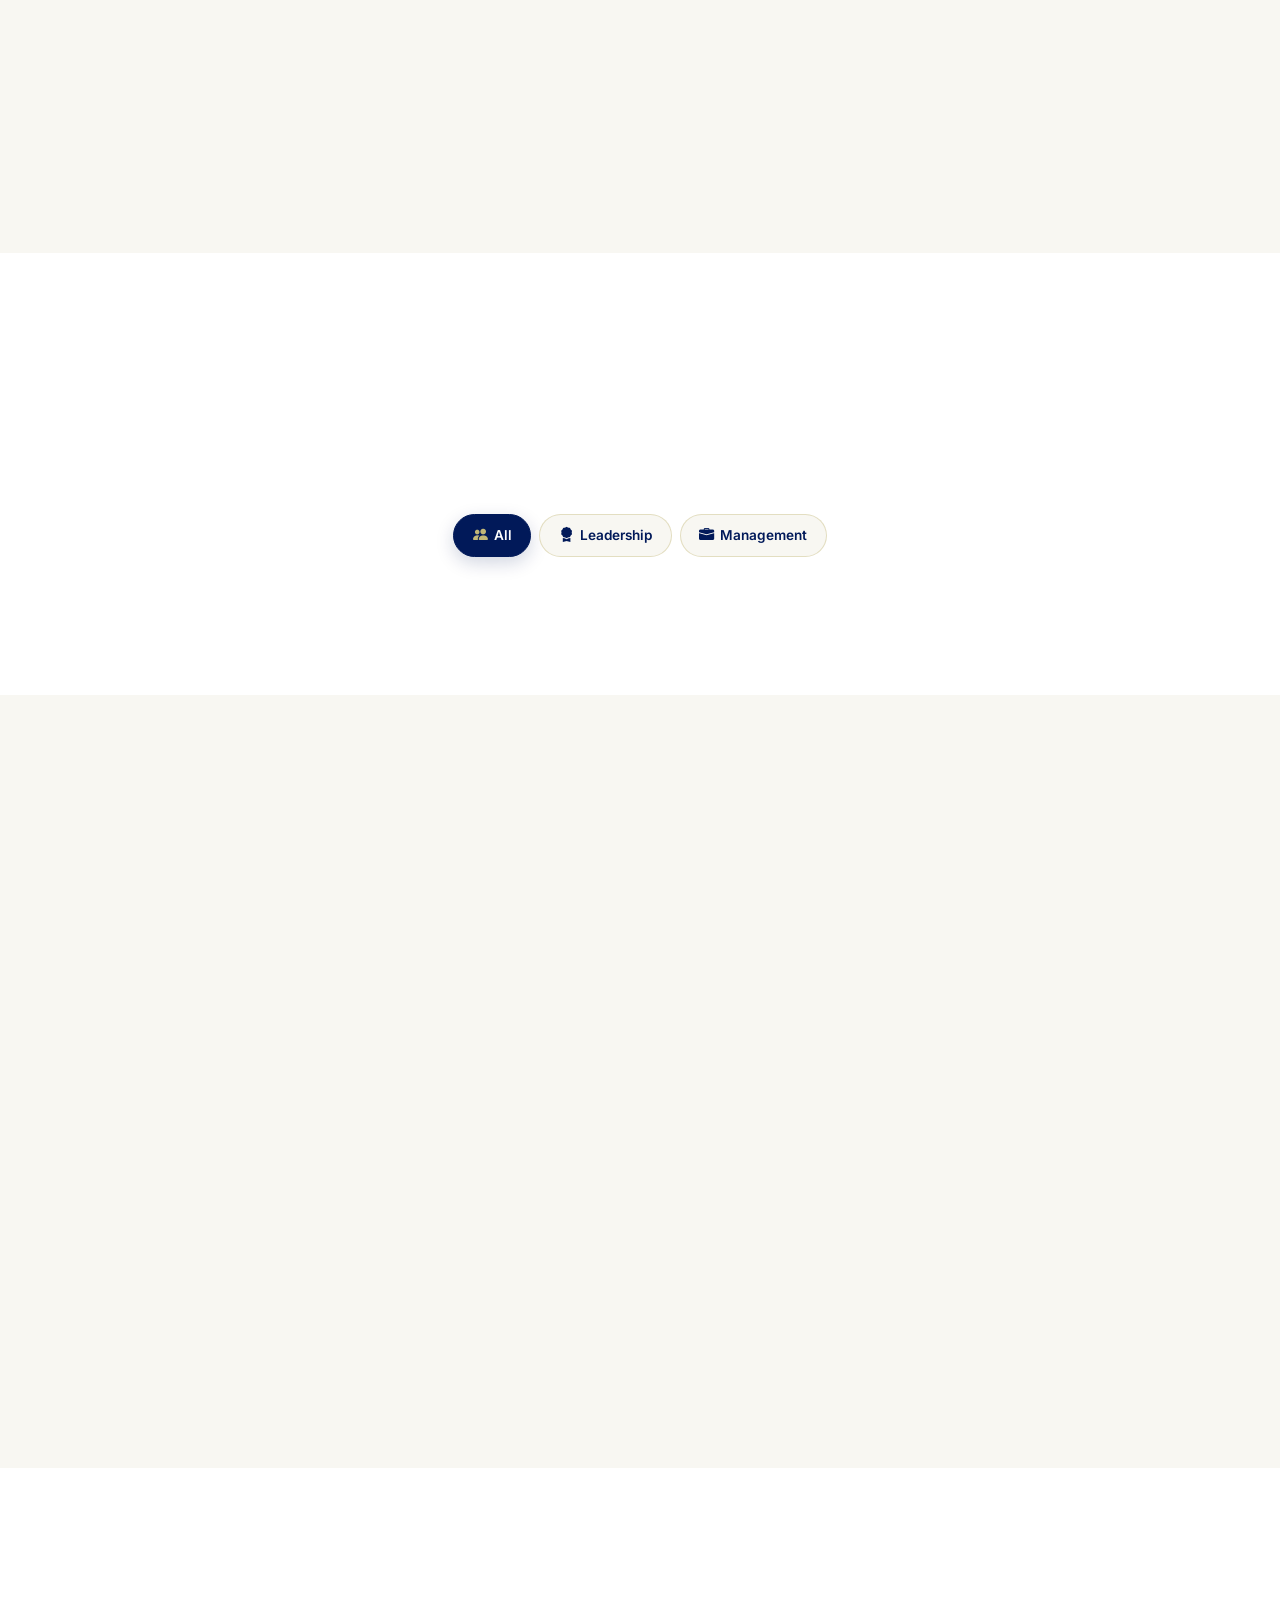
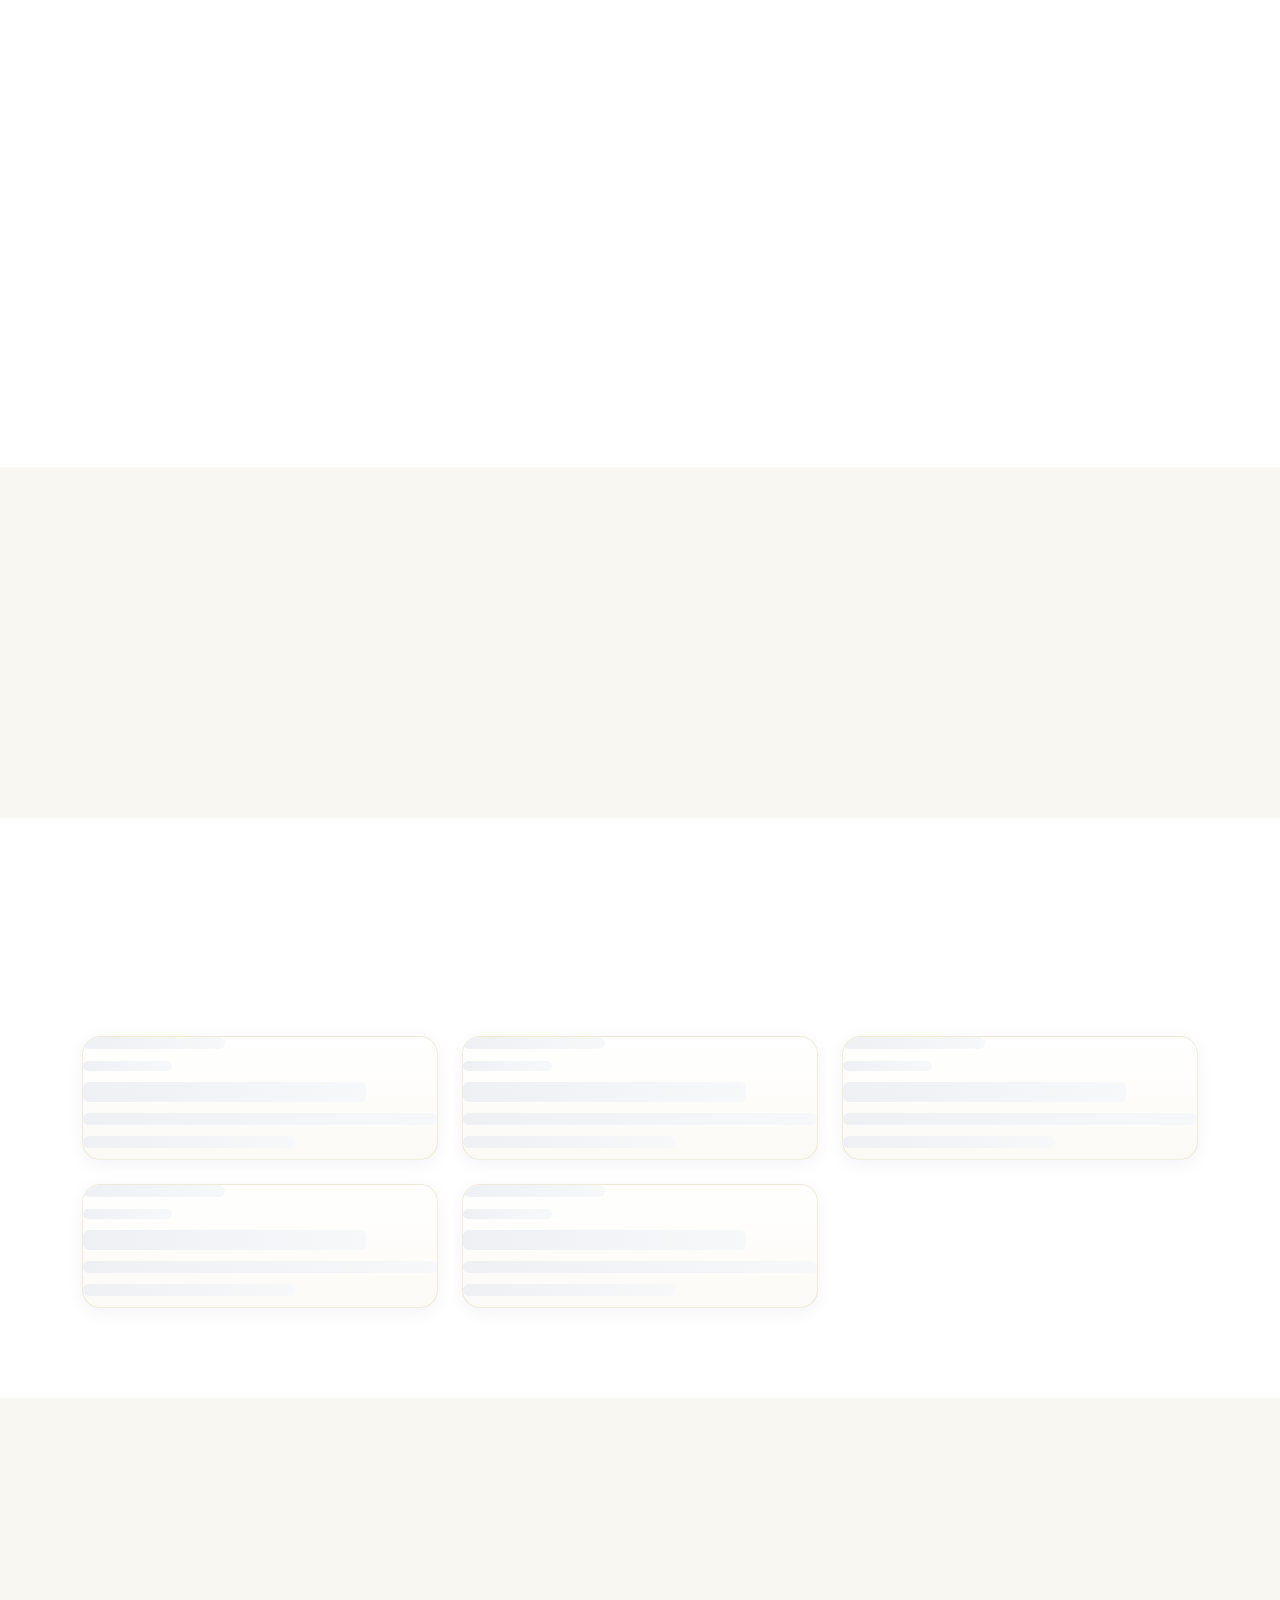
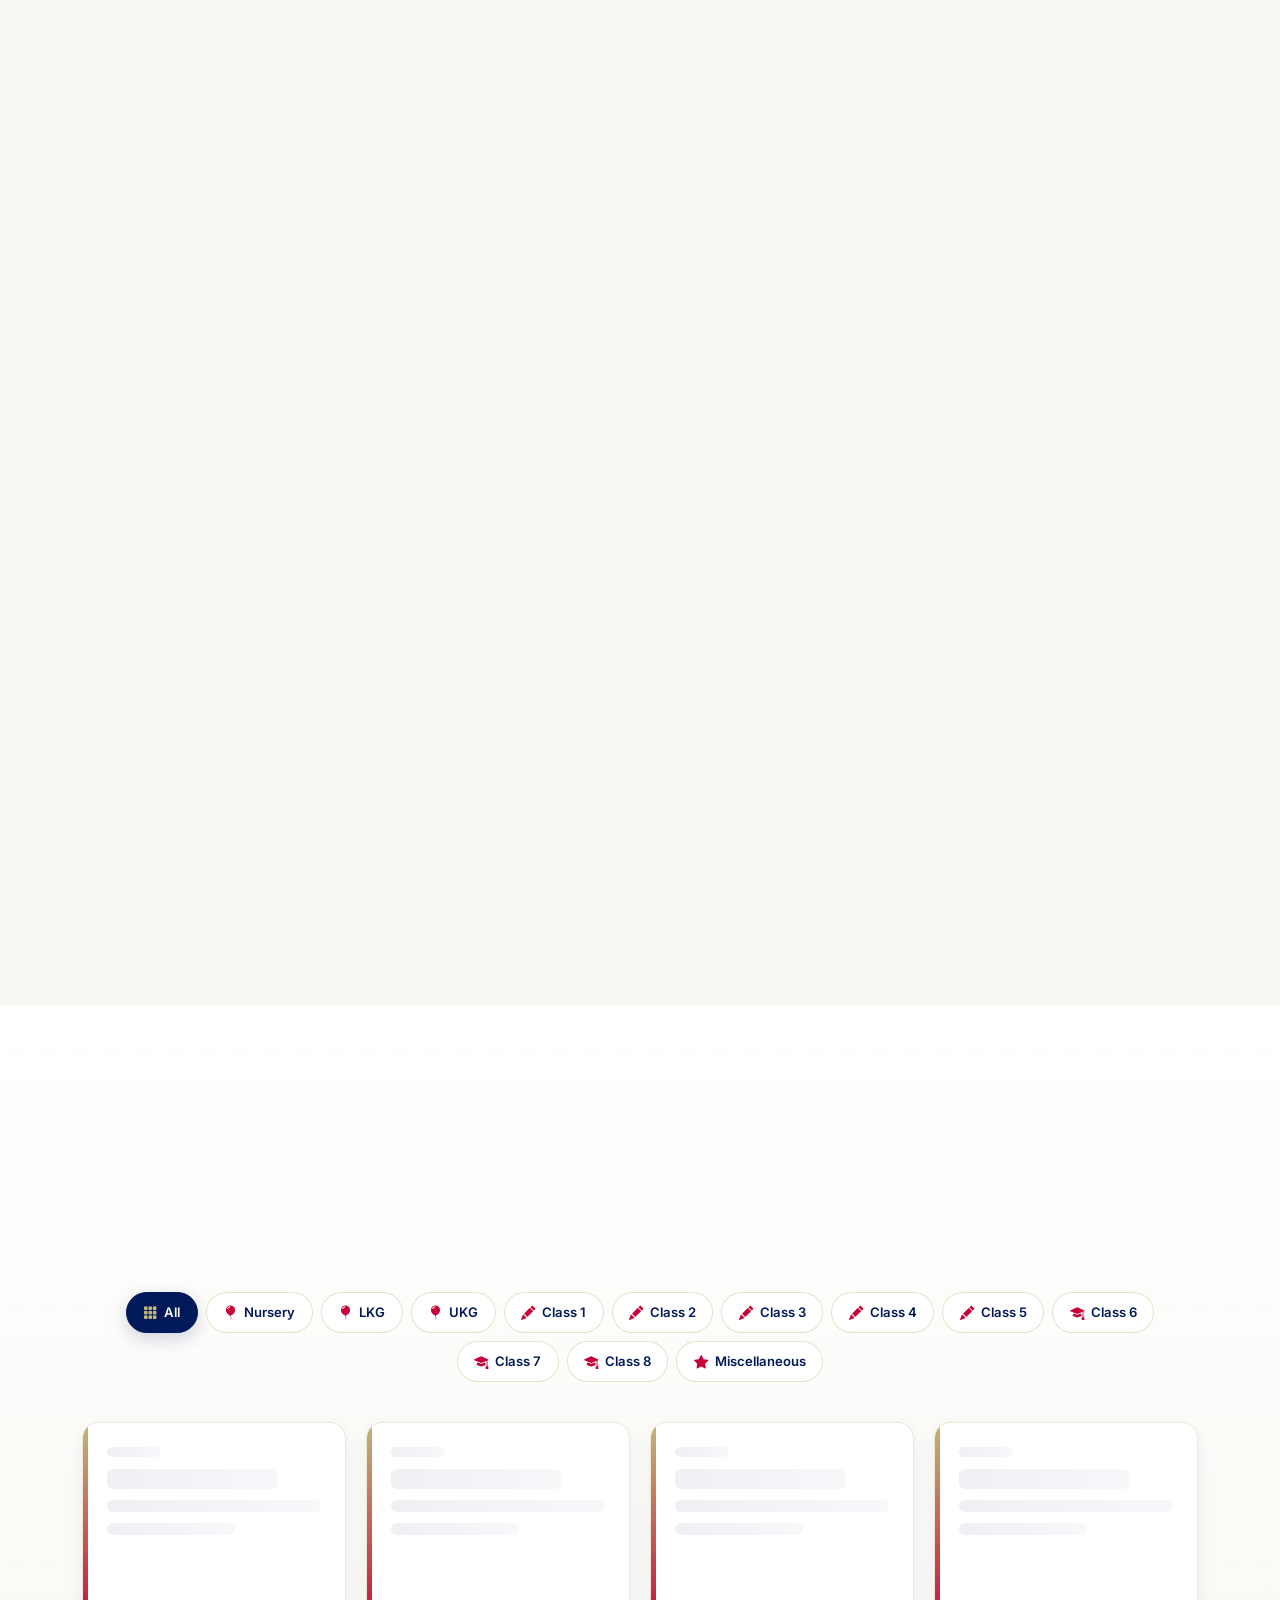
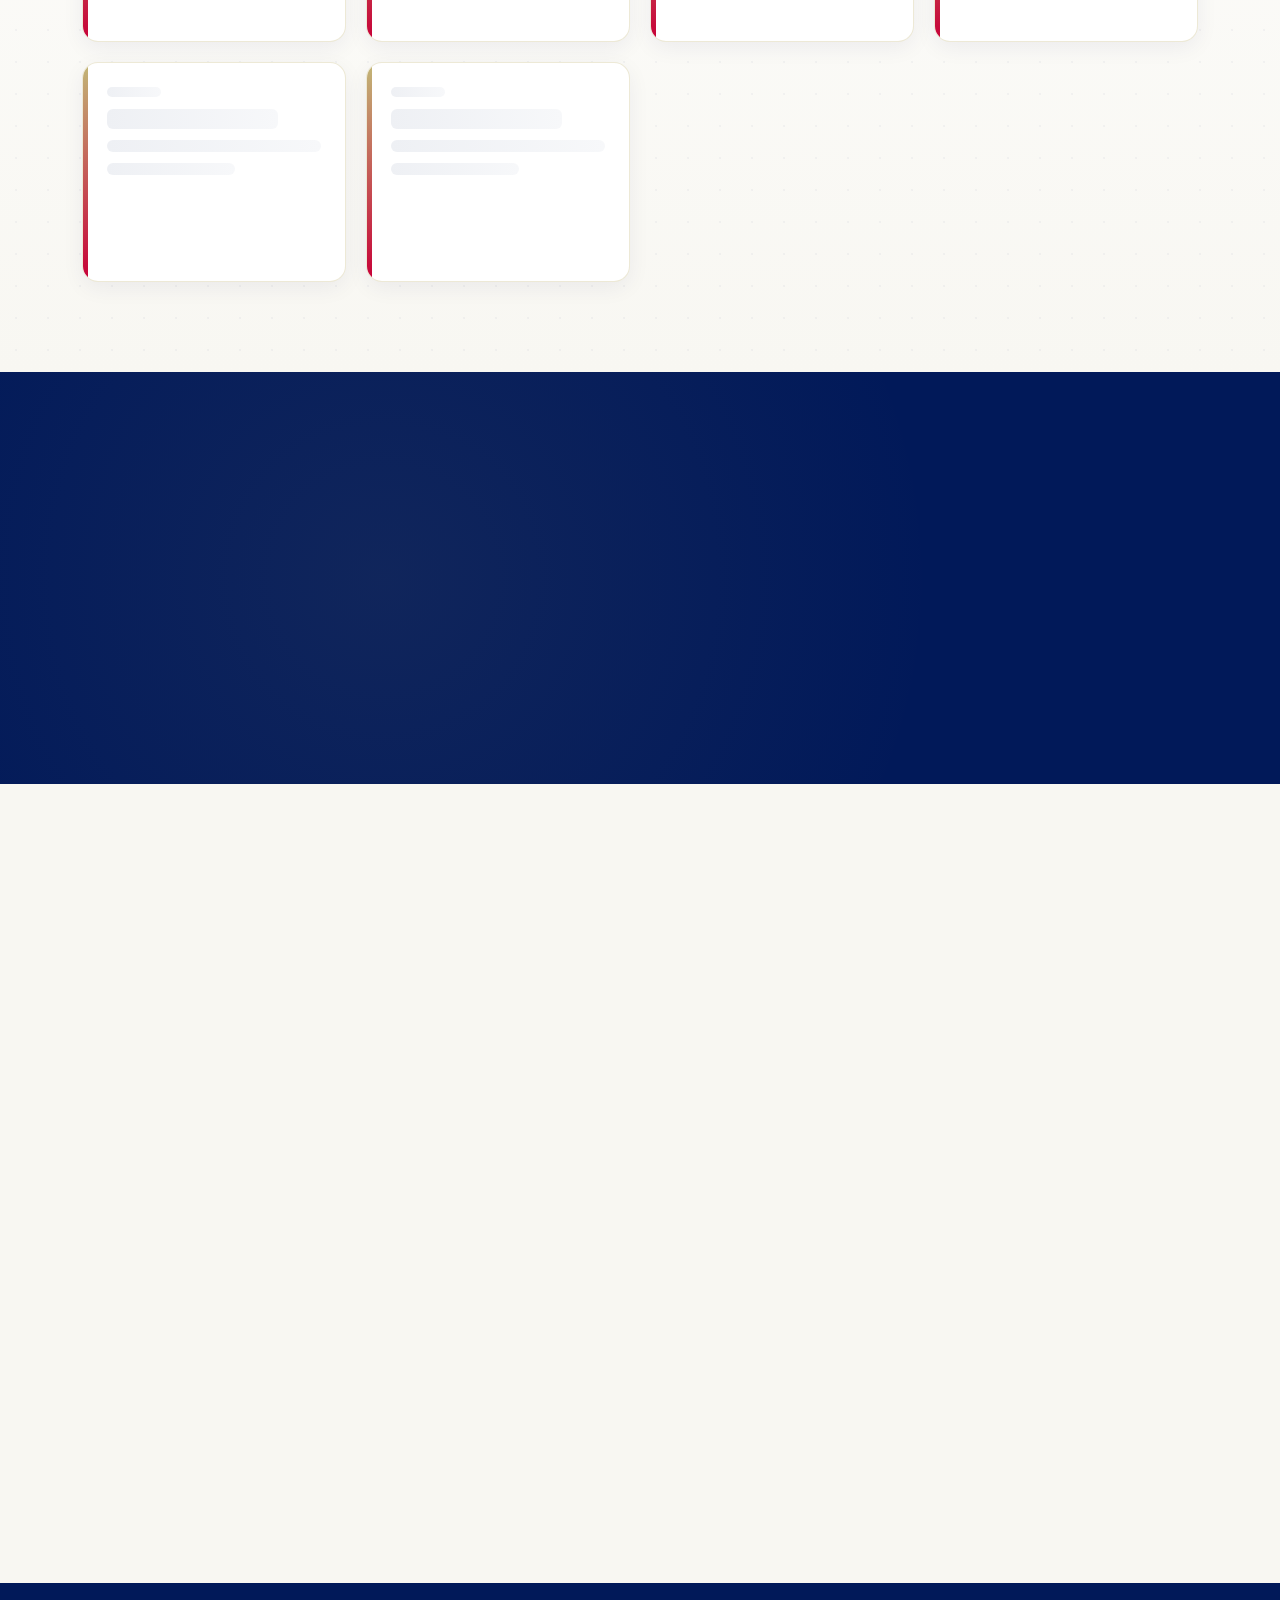
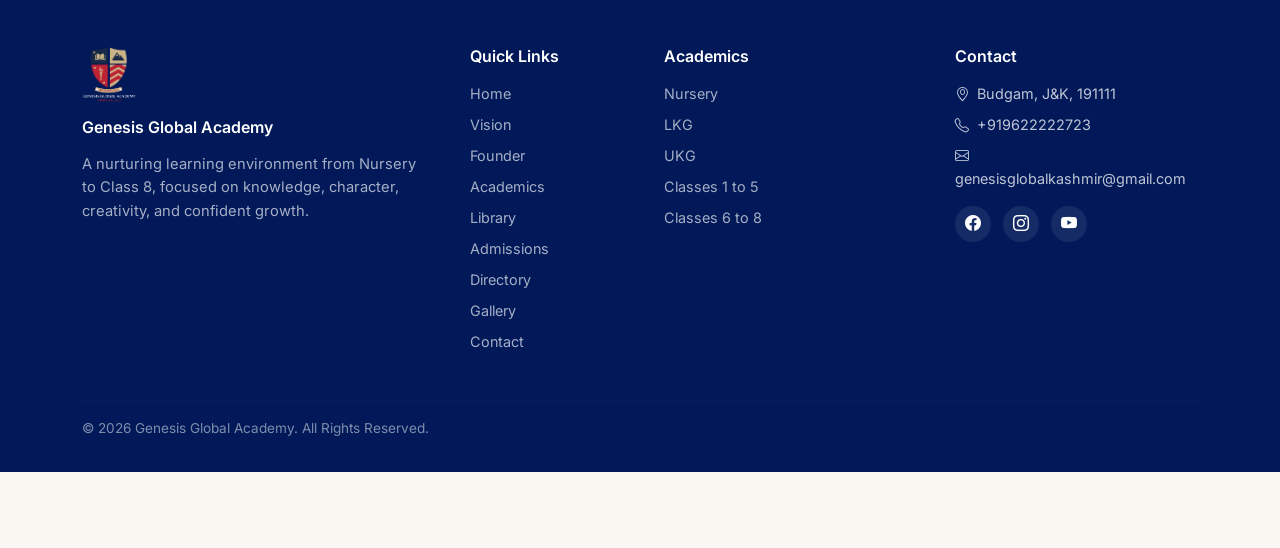
==== commit 390fbb38: "Update index.html" ====
--- a/index.html
+++ b/index.html
@@ -1527,7 +1527,7 @@
     </div>
     <div class="nav-transition-line" aria-hidden="true"></div>
     <div class="nav-transition-sub">
-      Genesis
+      World of Light
     </div>
   </div>
 </div>
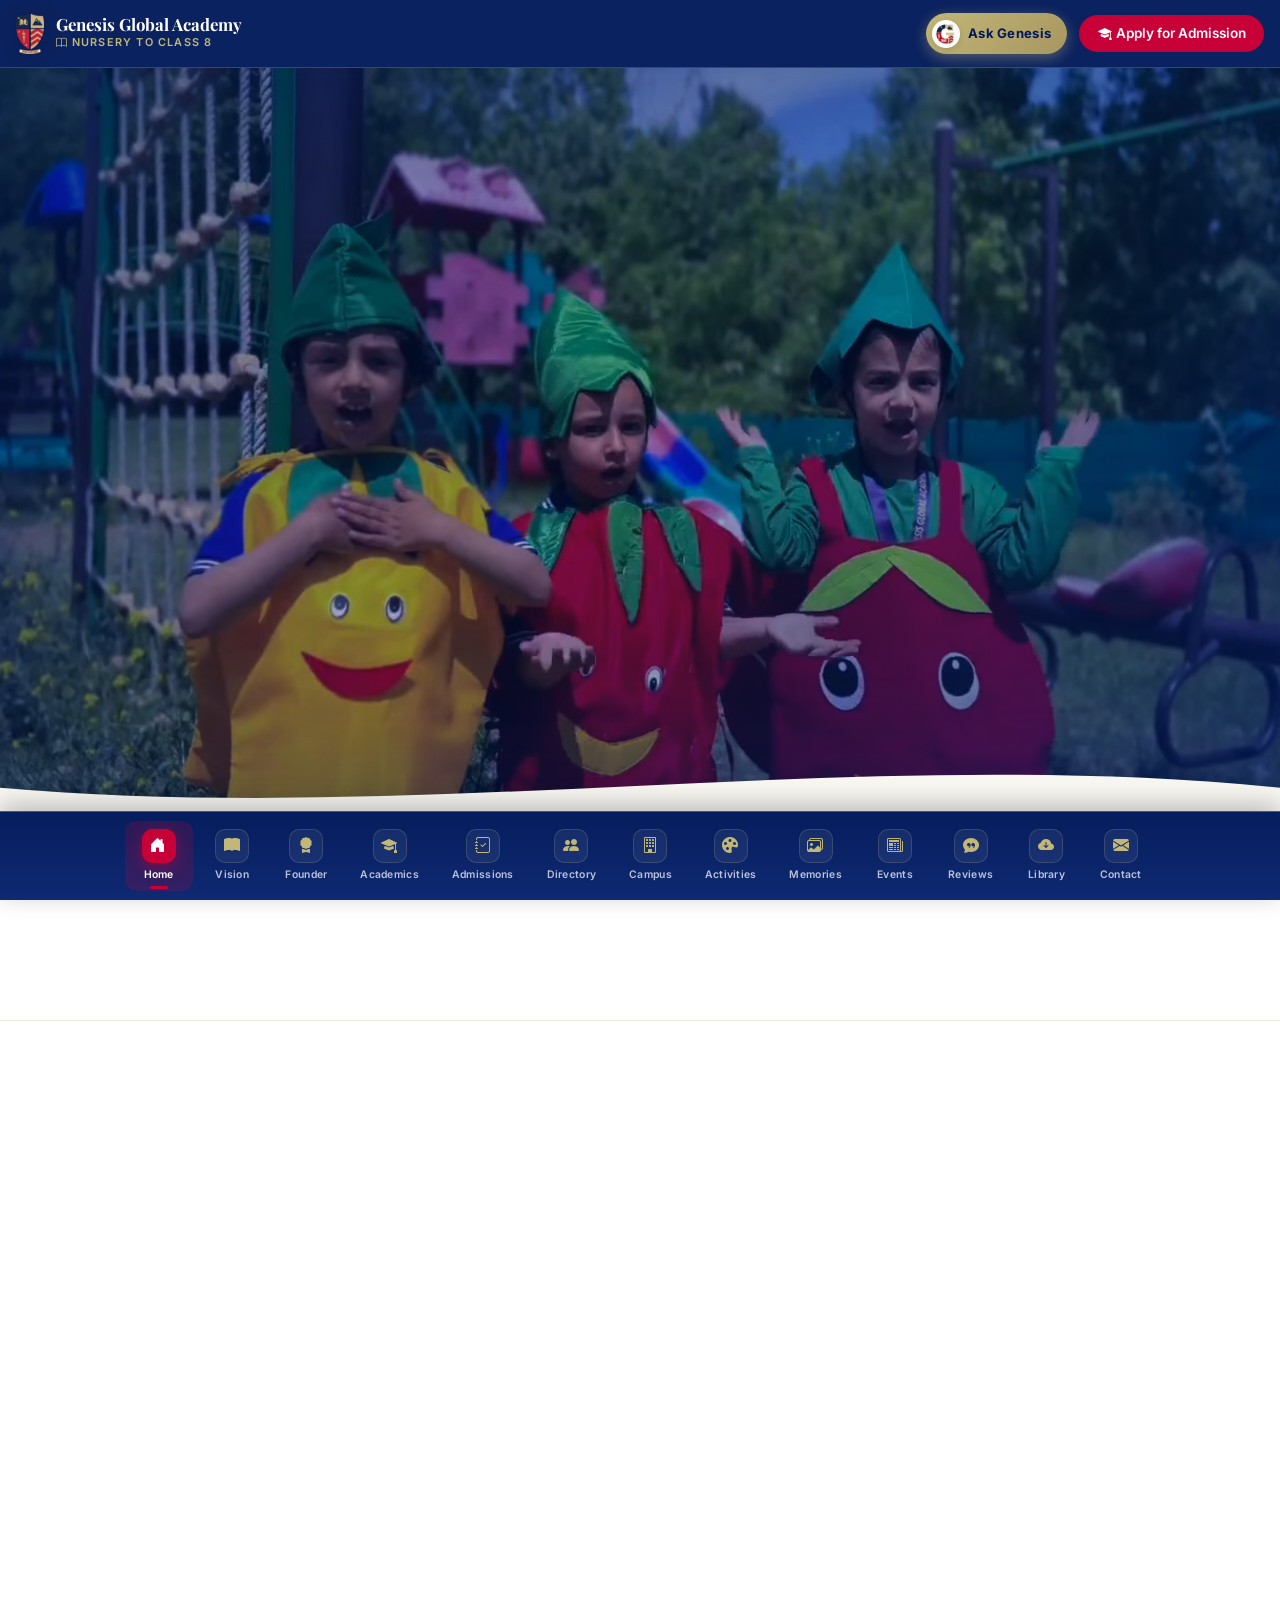
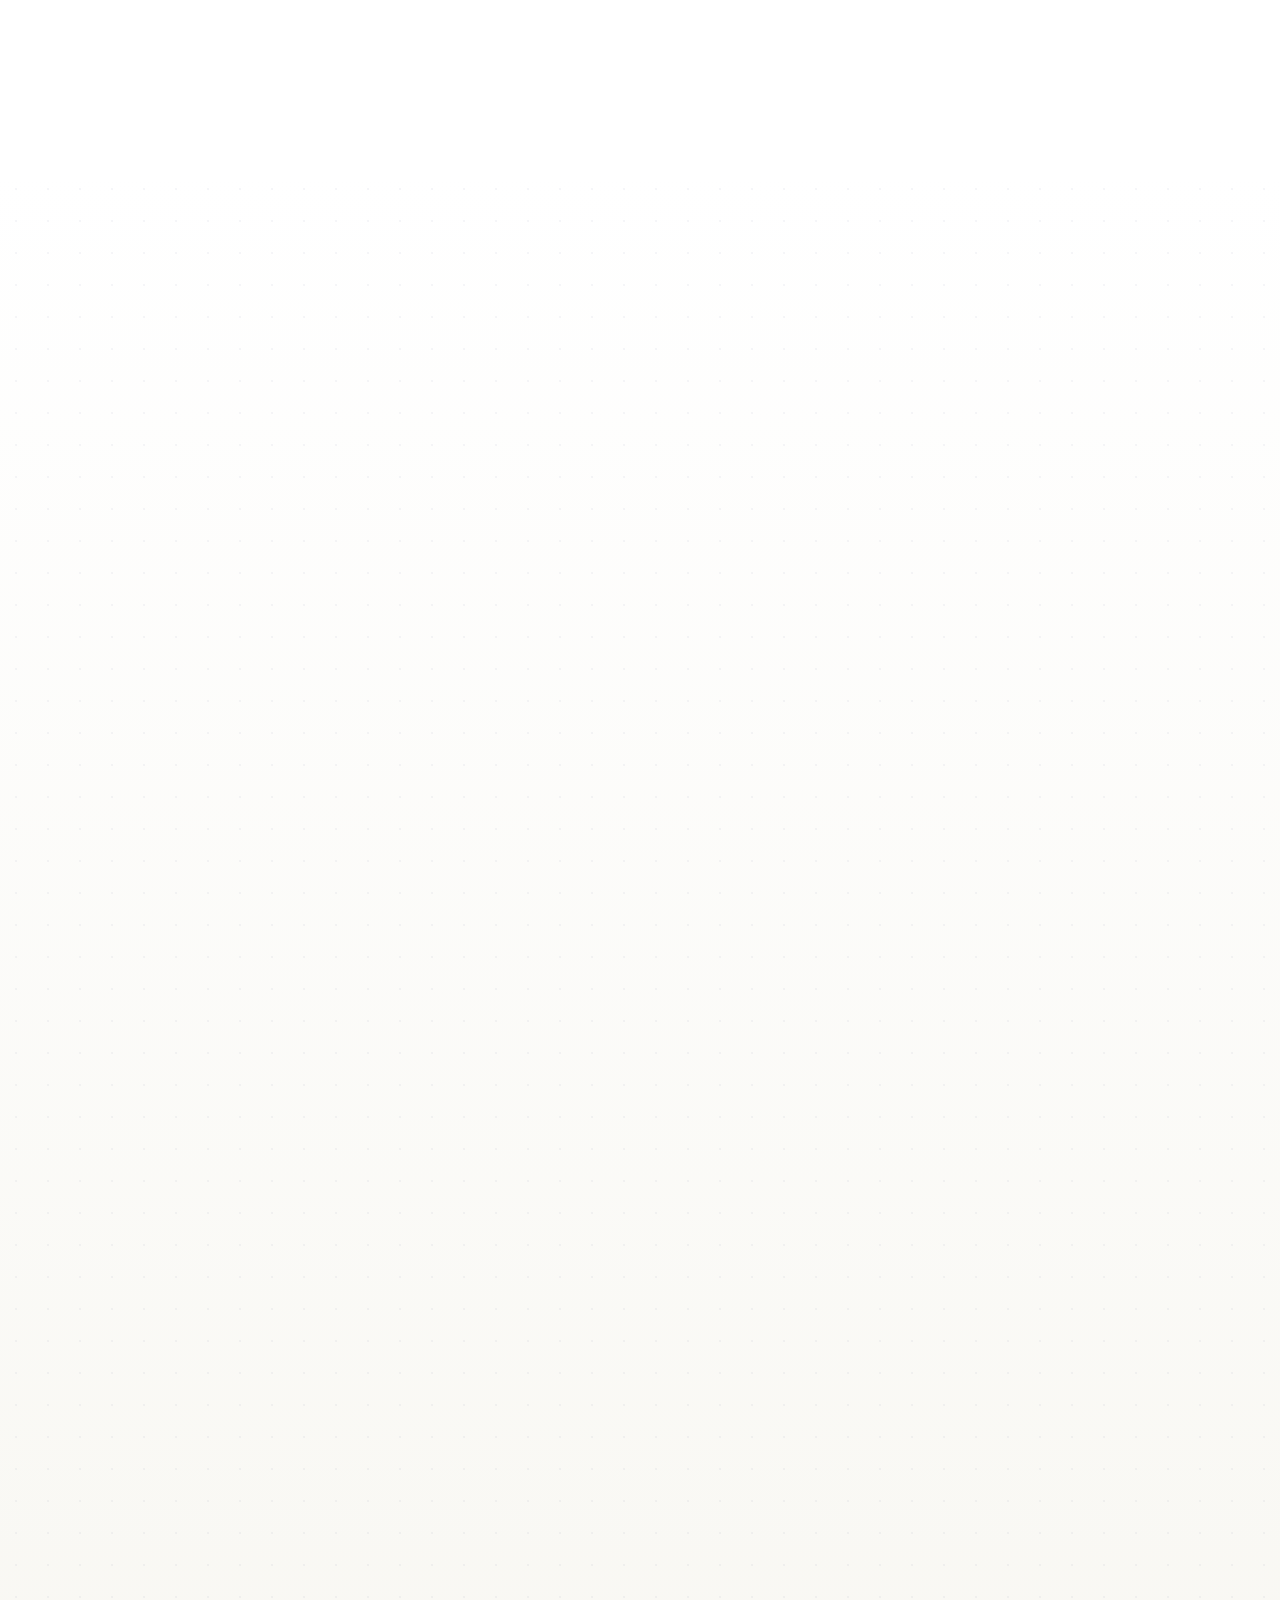
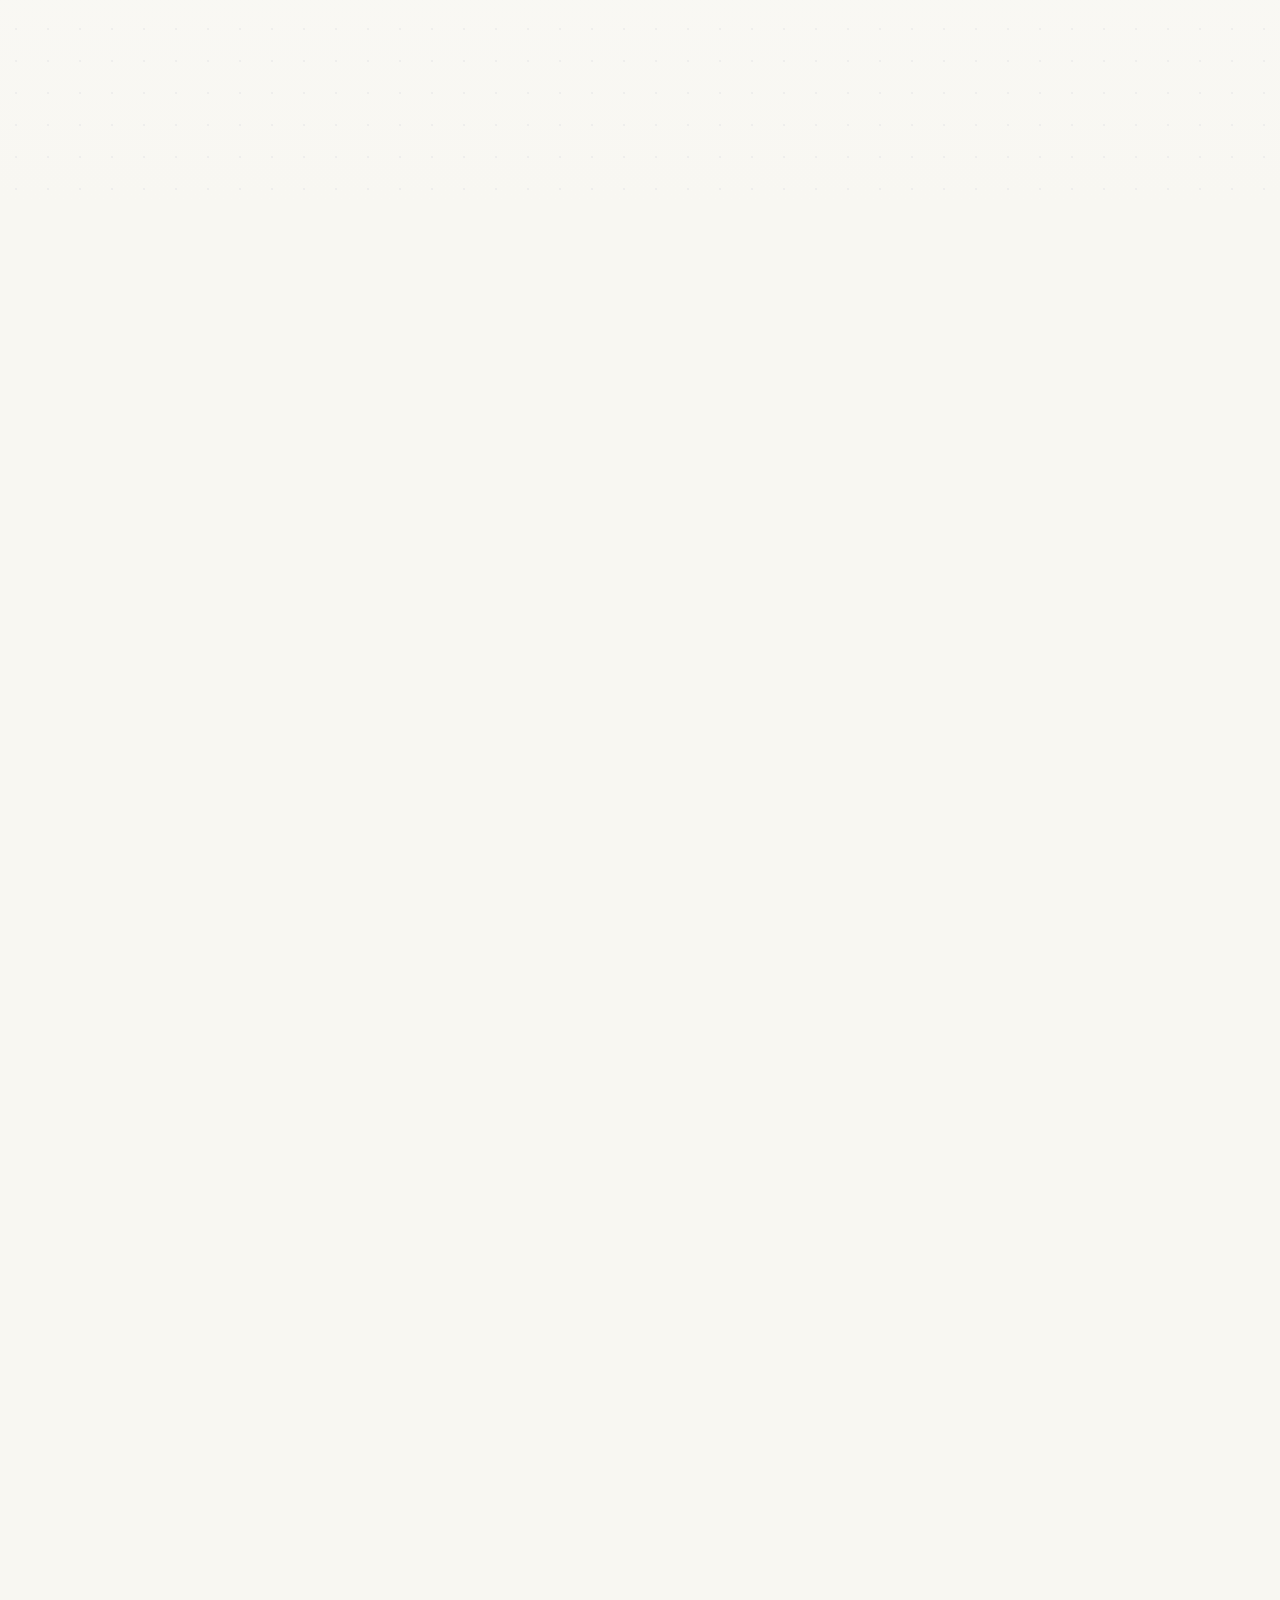
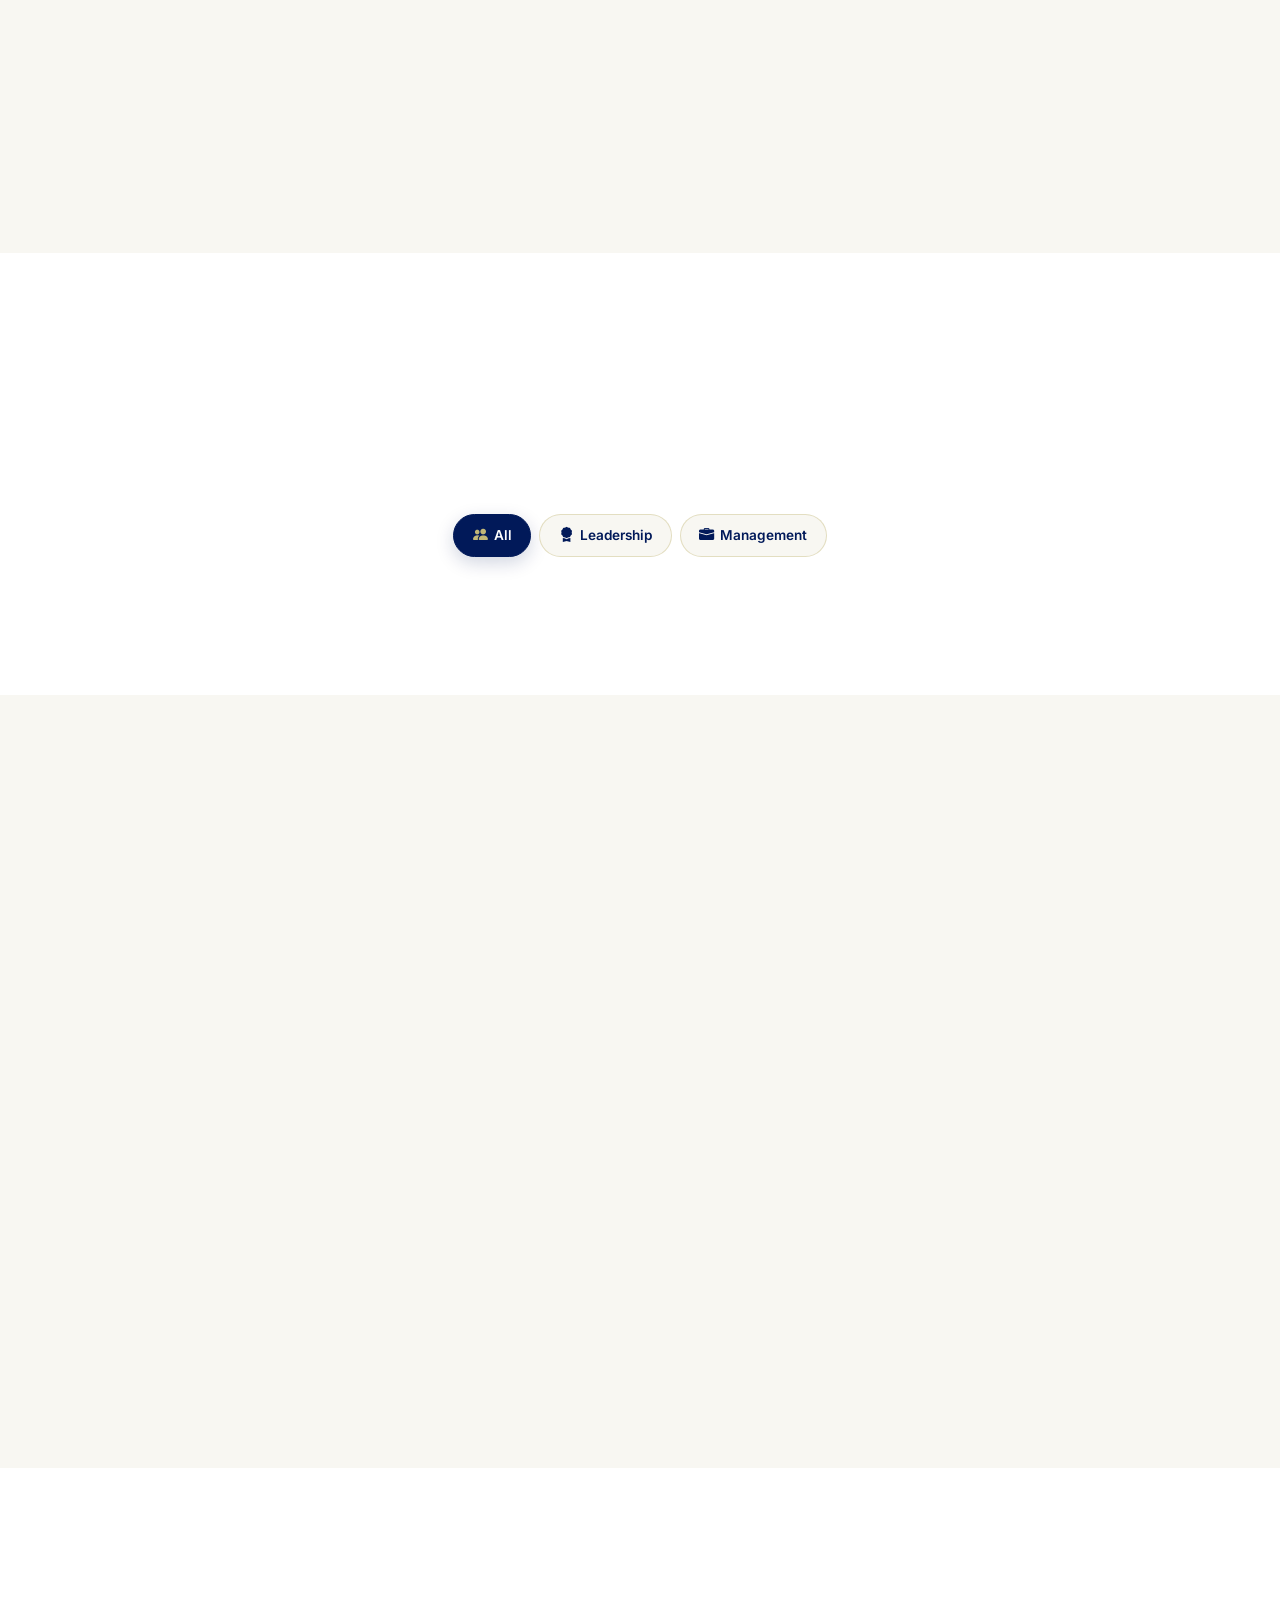
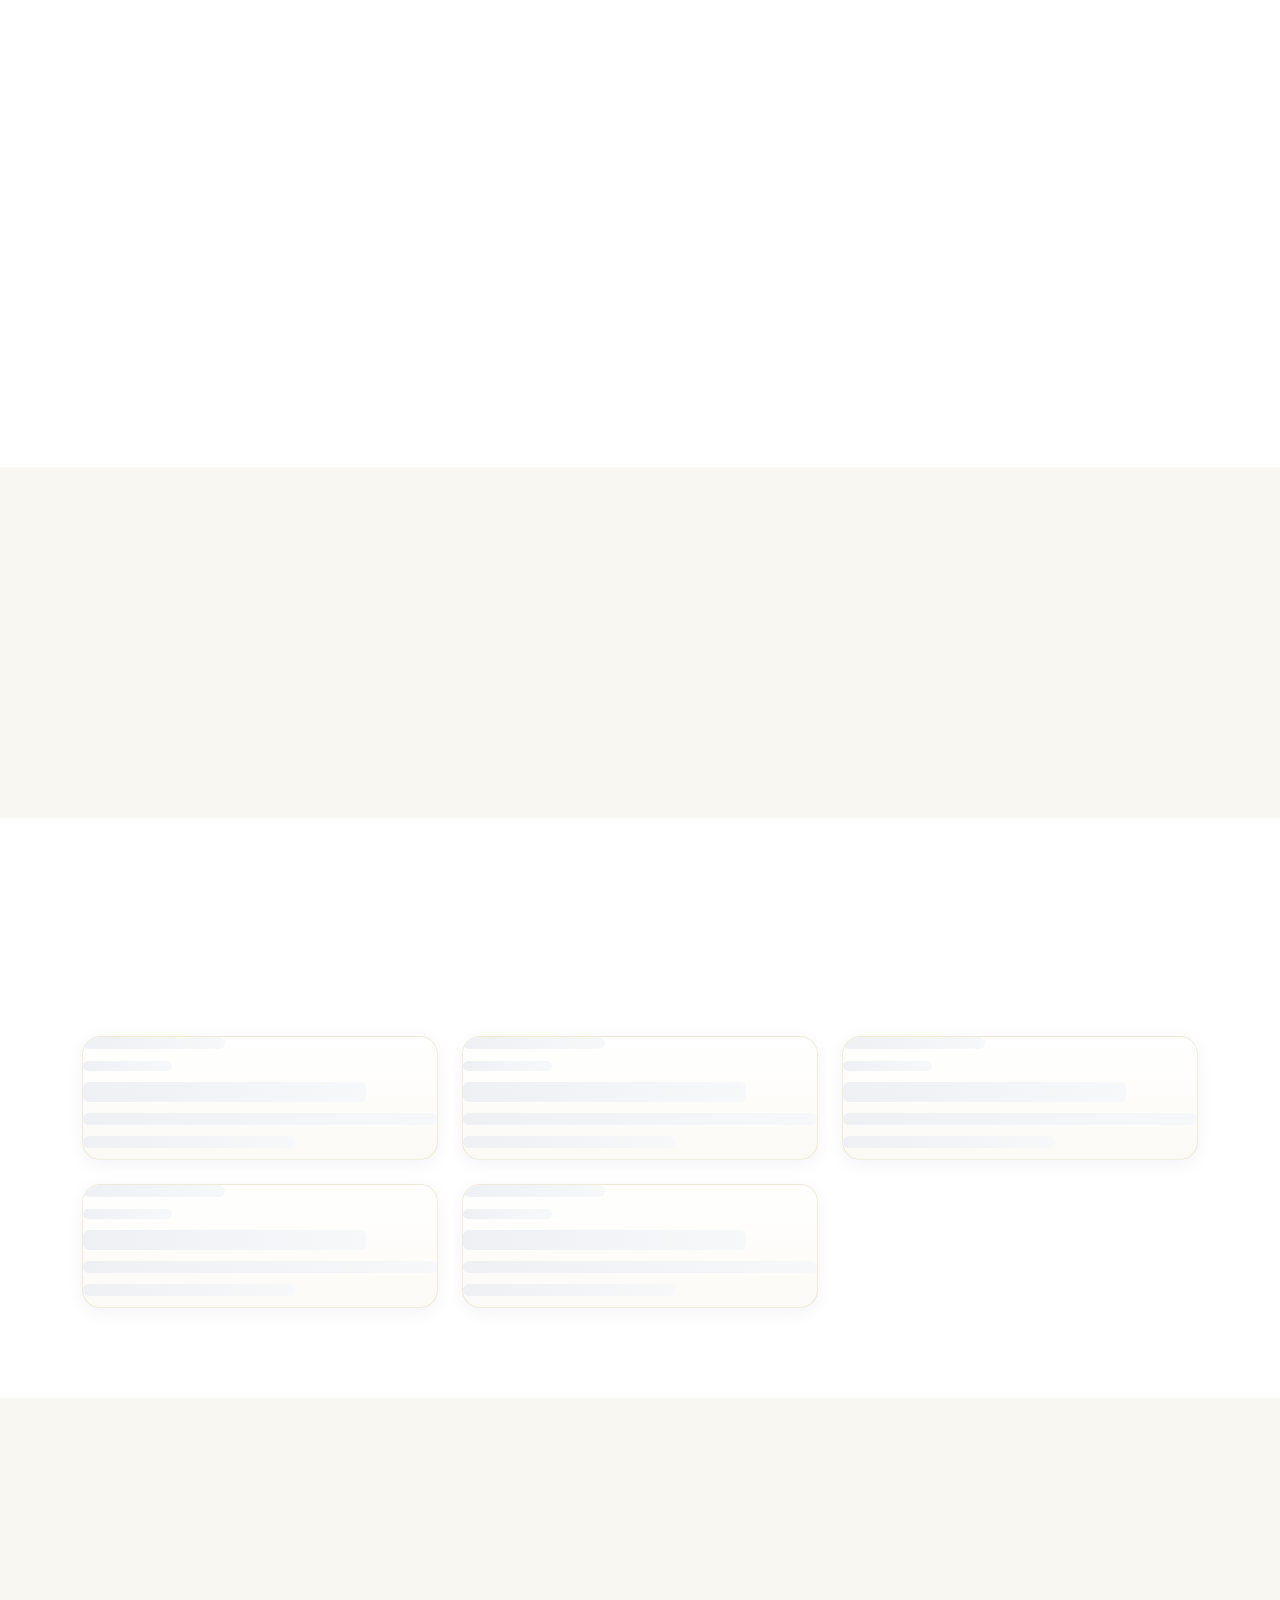
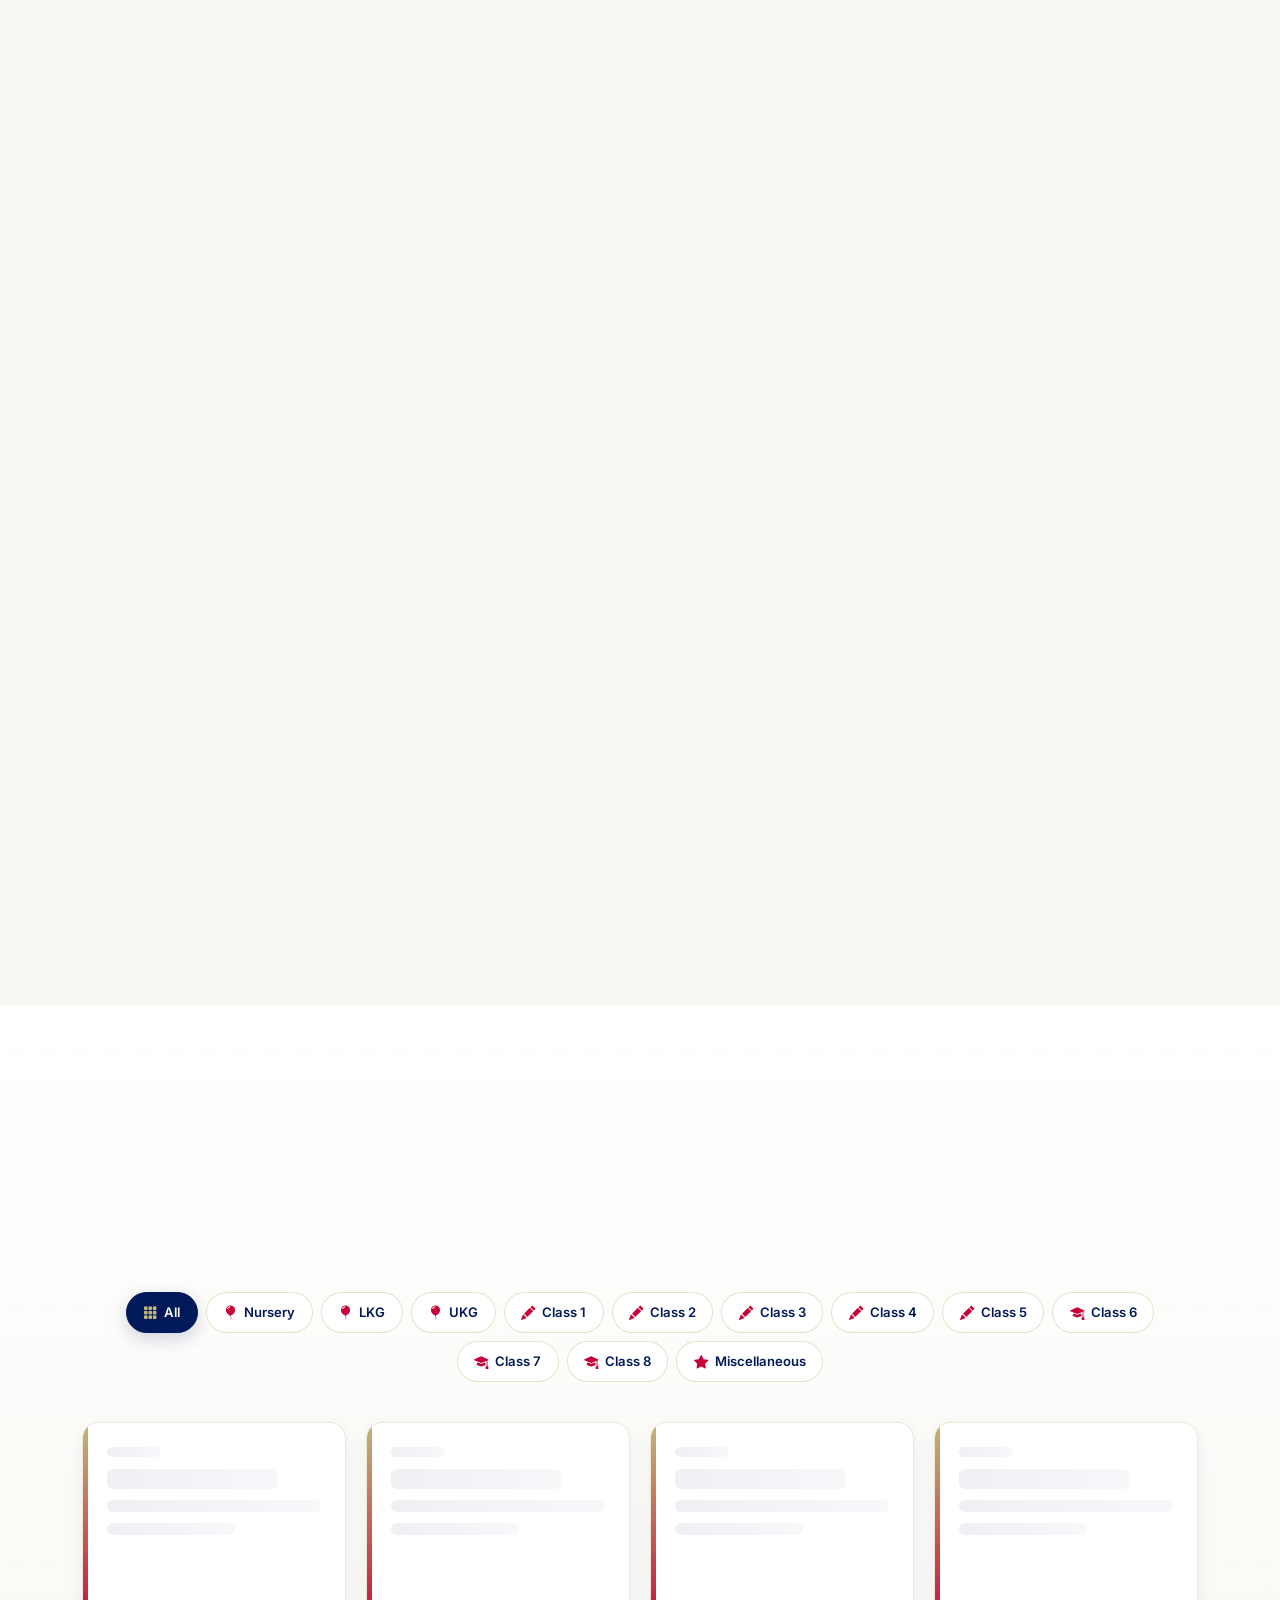
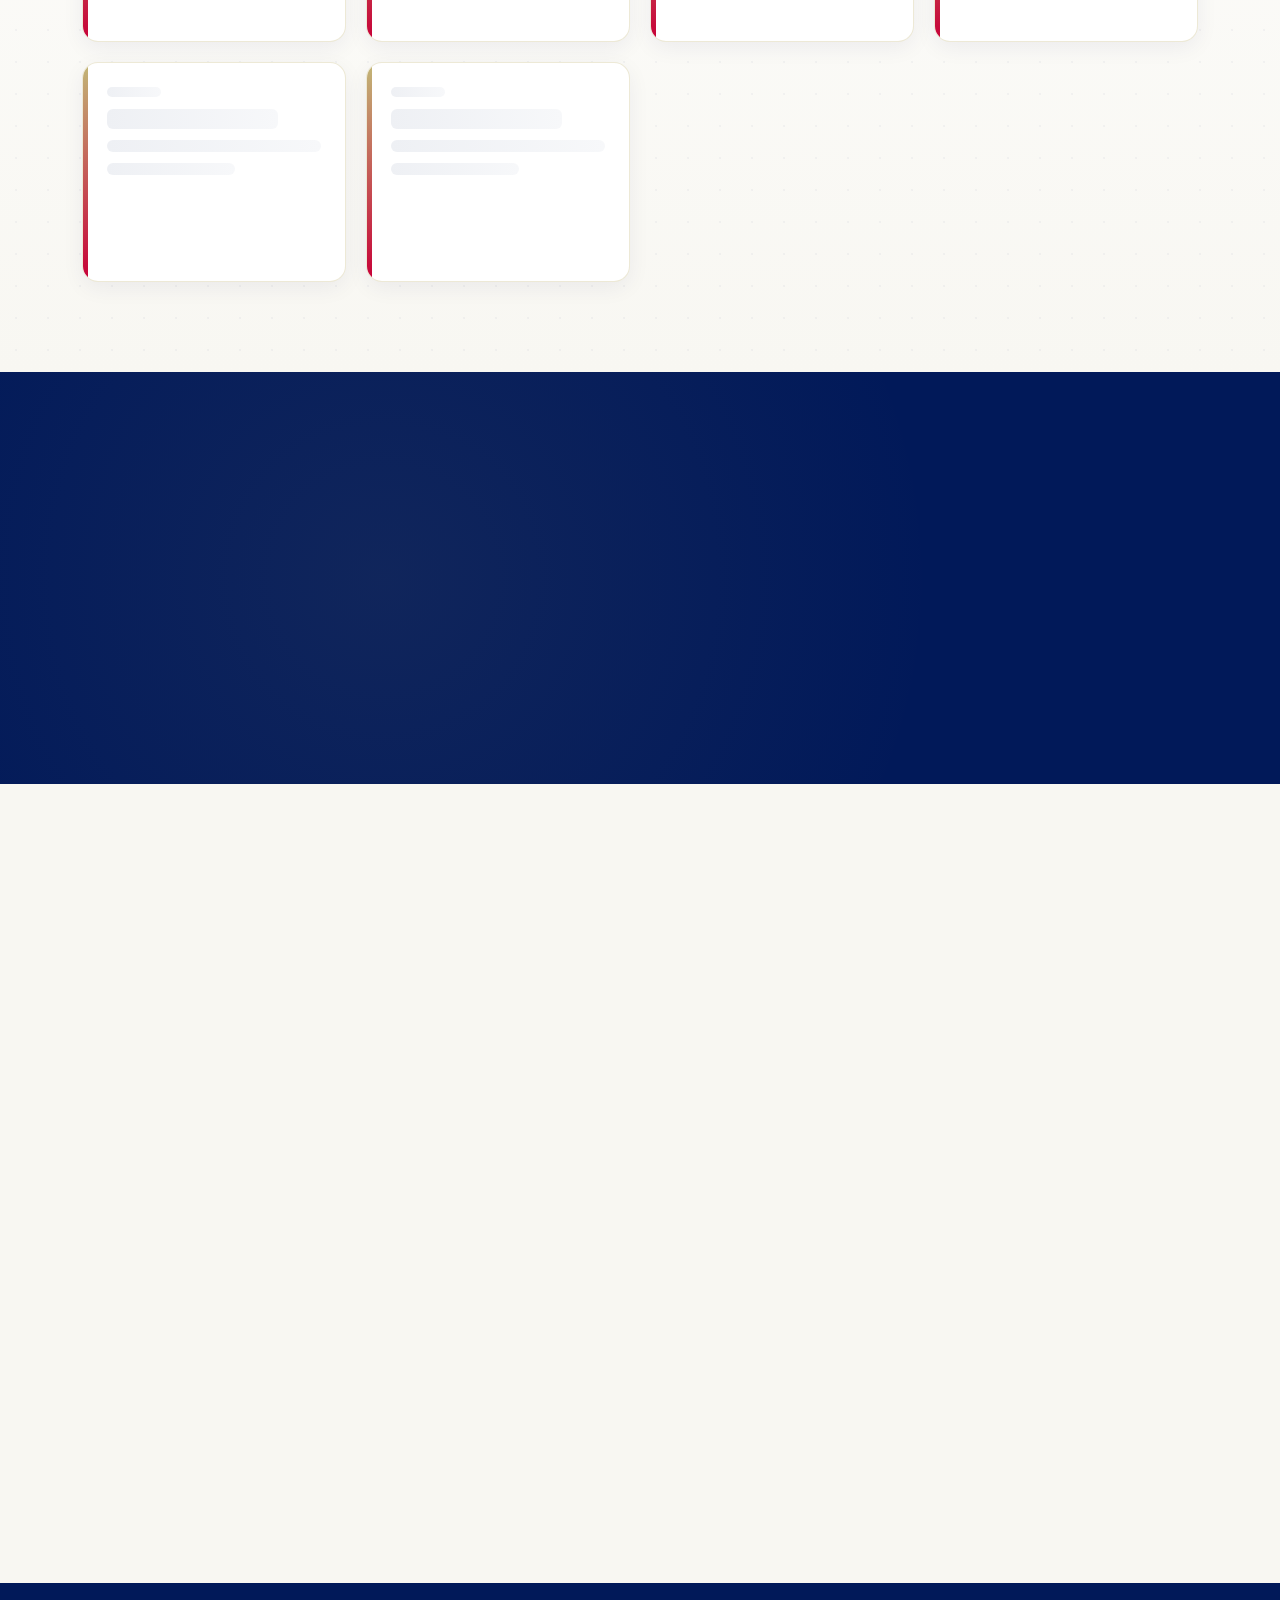
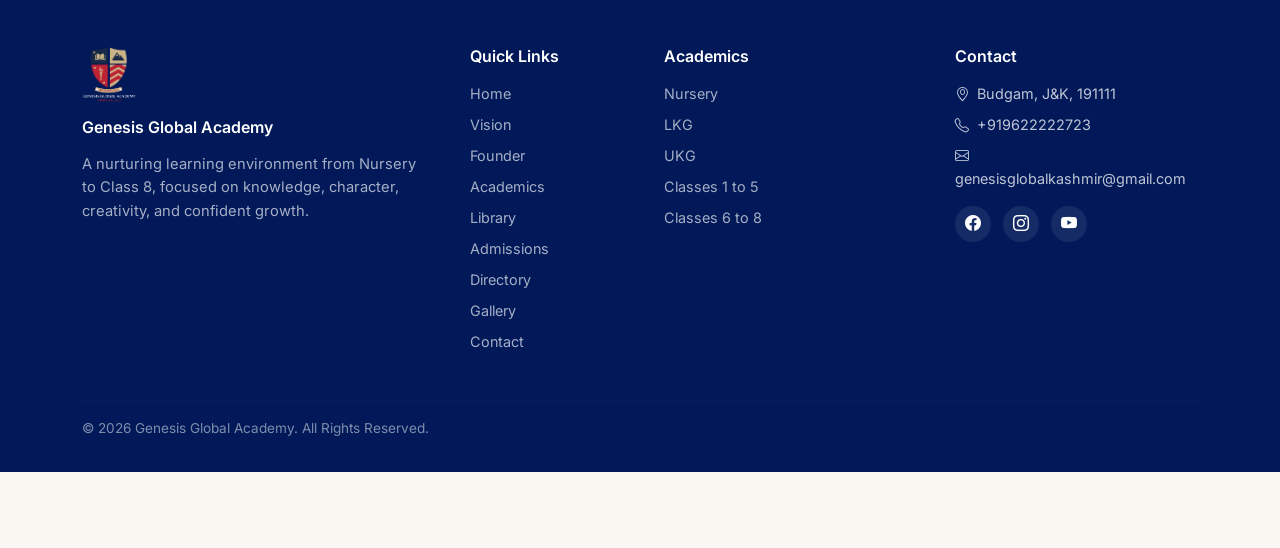
==== commit 2c5083bd: "Update index.html" ====
--- a/index.html
+++ b/index.html
@@ -3,9 +3,6 @@
 <head>
   <meta charset="UTF-8" />
   <meta name="viewport" content="width=device-width, initial-scale=1.0, viewport-fit=cover" />
-
-  <!-- Google Search Console Verification (add code from GSC) -->
-  <meta name="google-site-verification" content="YOUR_UNIQUE_VERIFICATION_CODE" />
 
   <!-- Primary Meta Tags -->
   <title>Genesis Global Academy — Nursery to Class 8, Budgam, Kashmir</title>
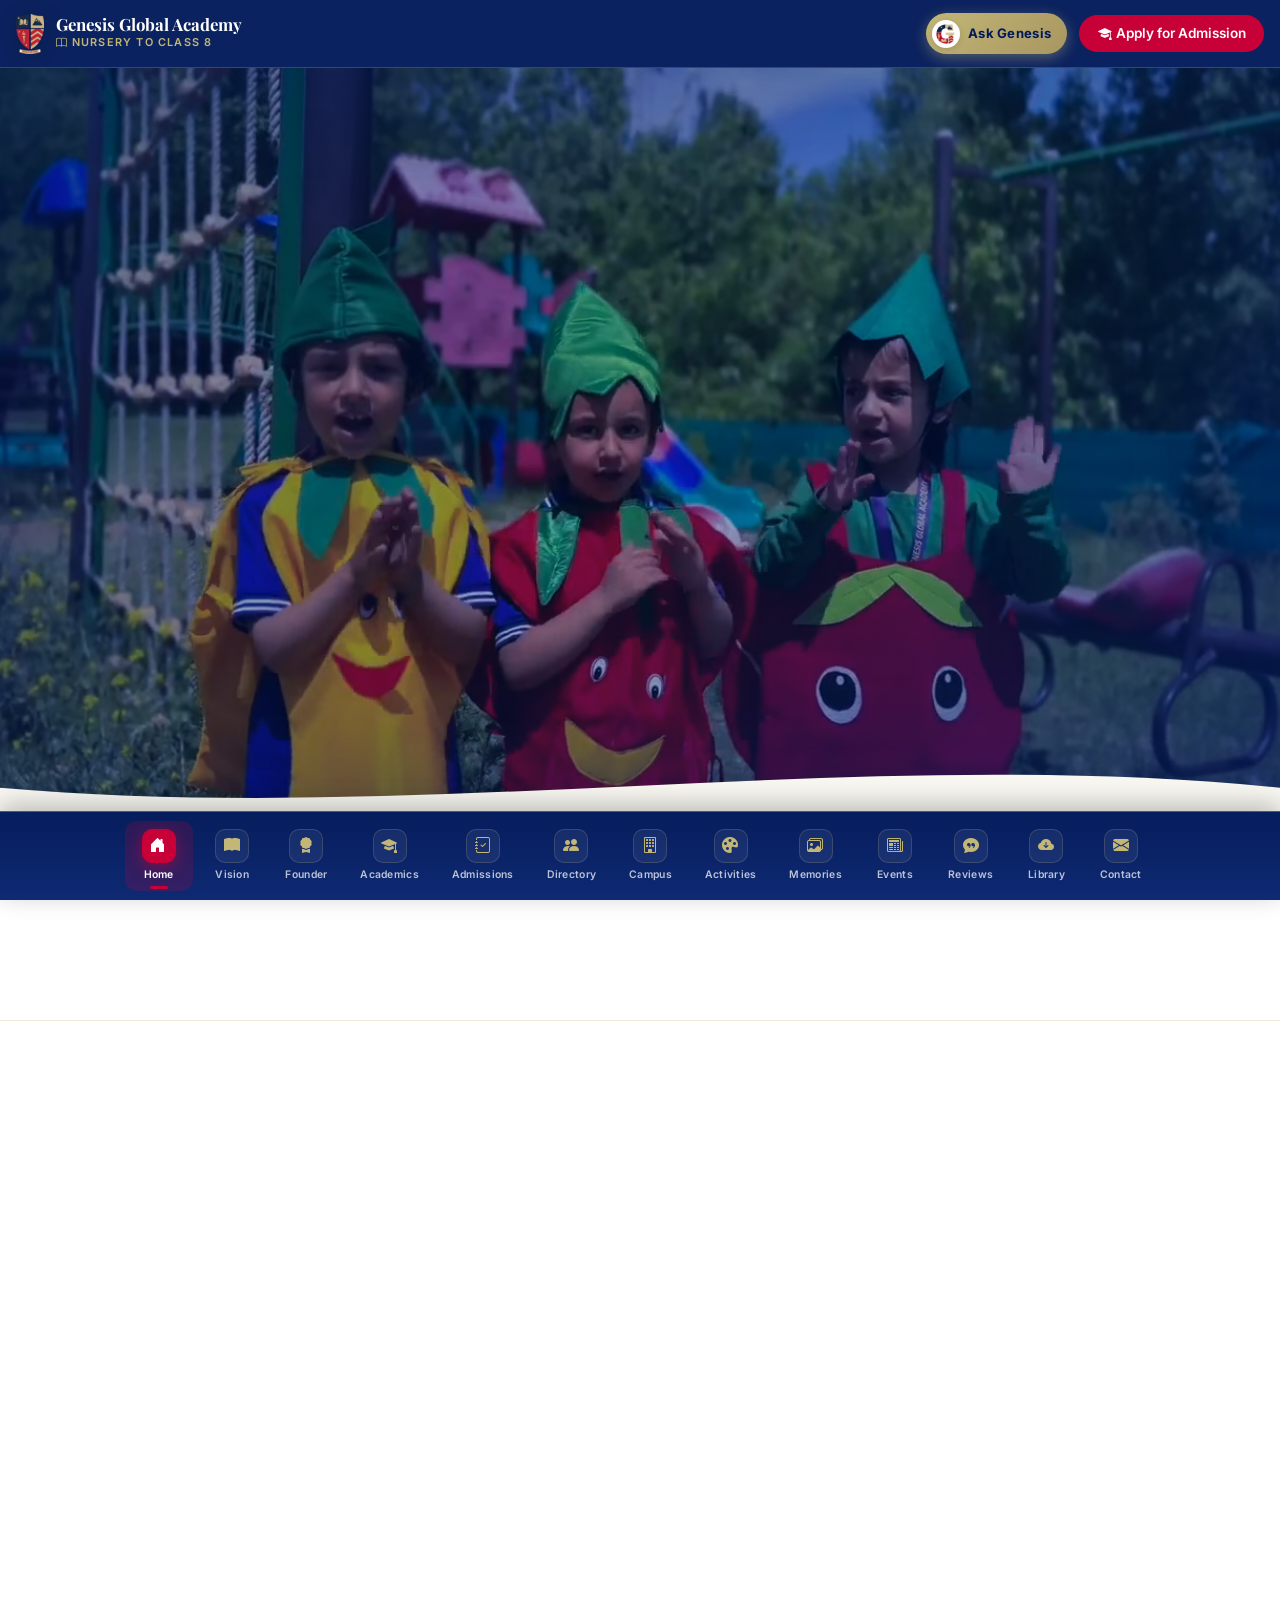
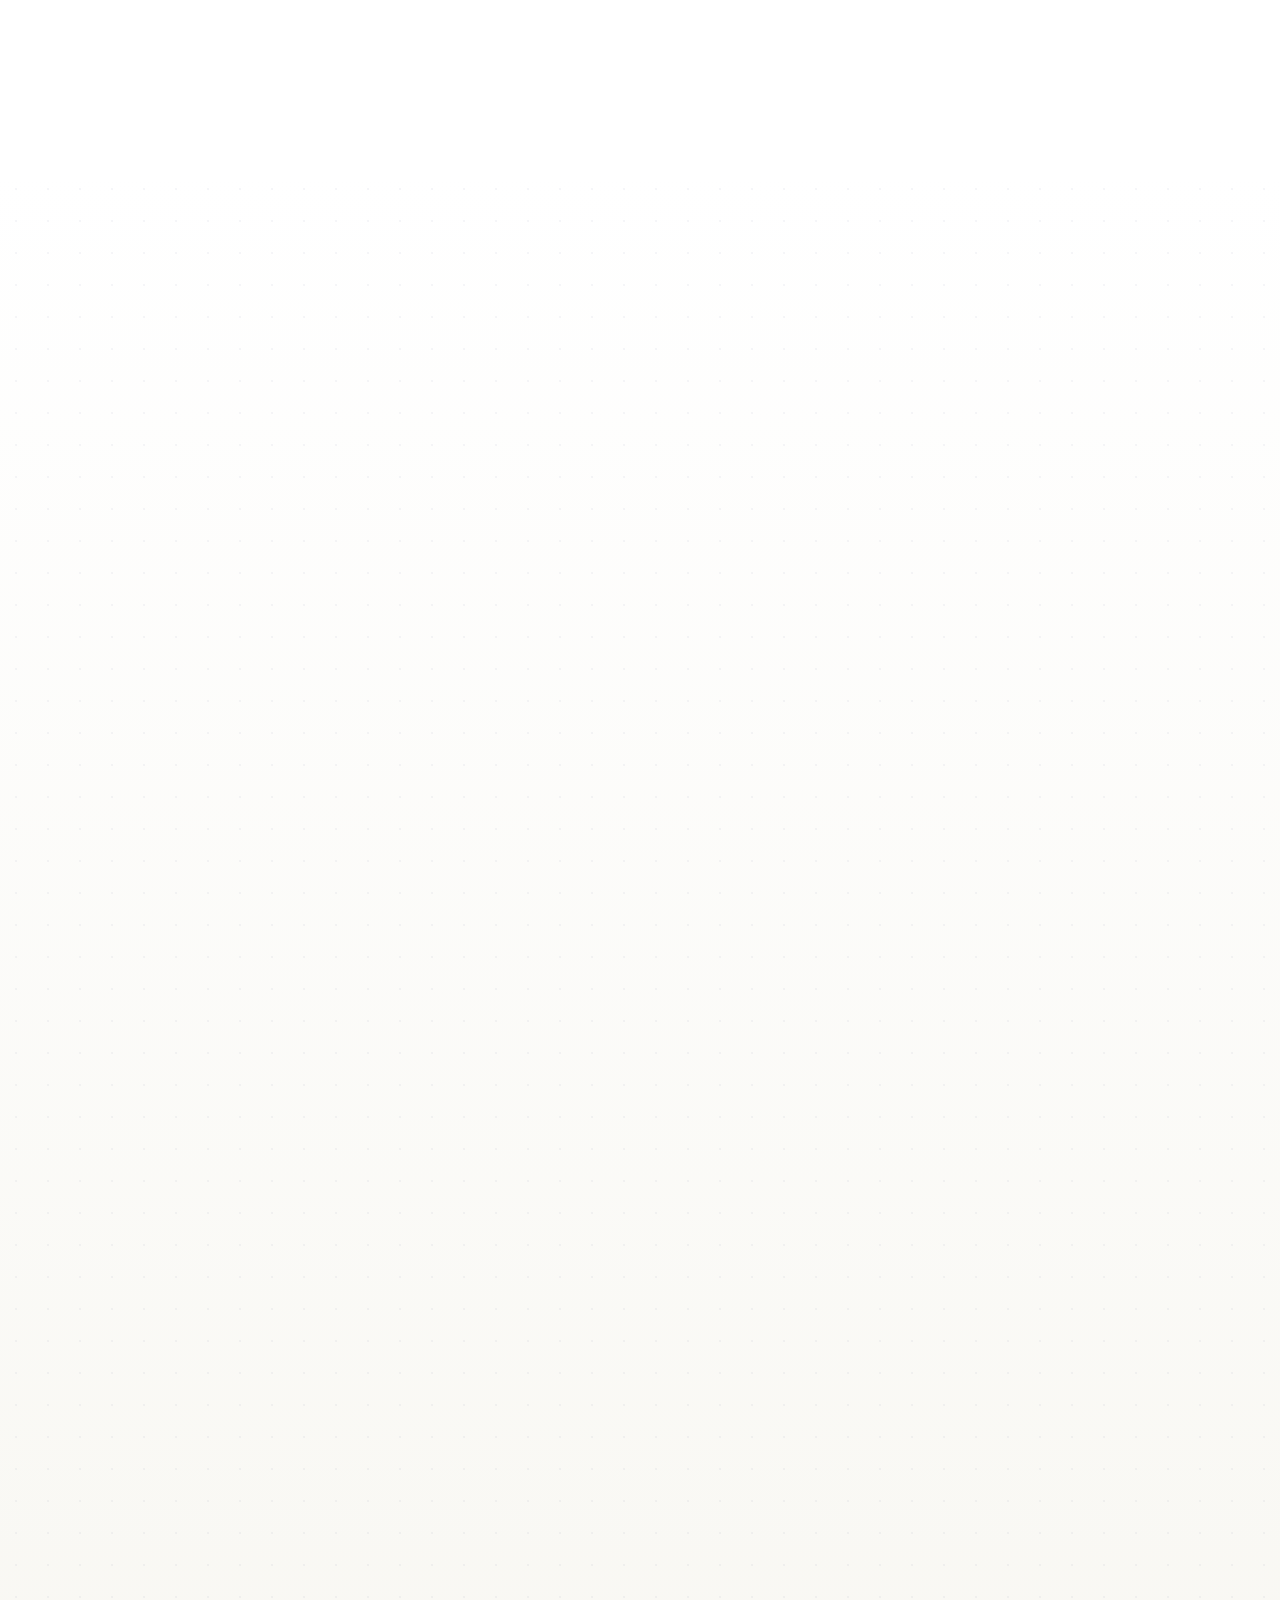
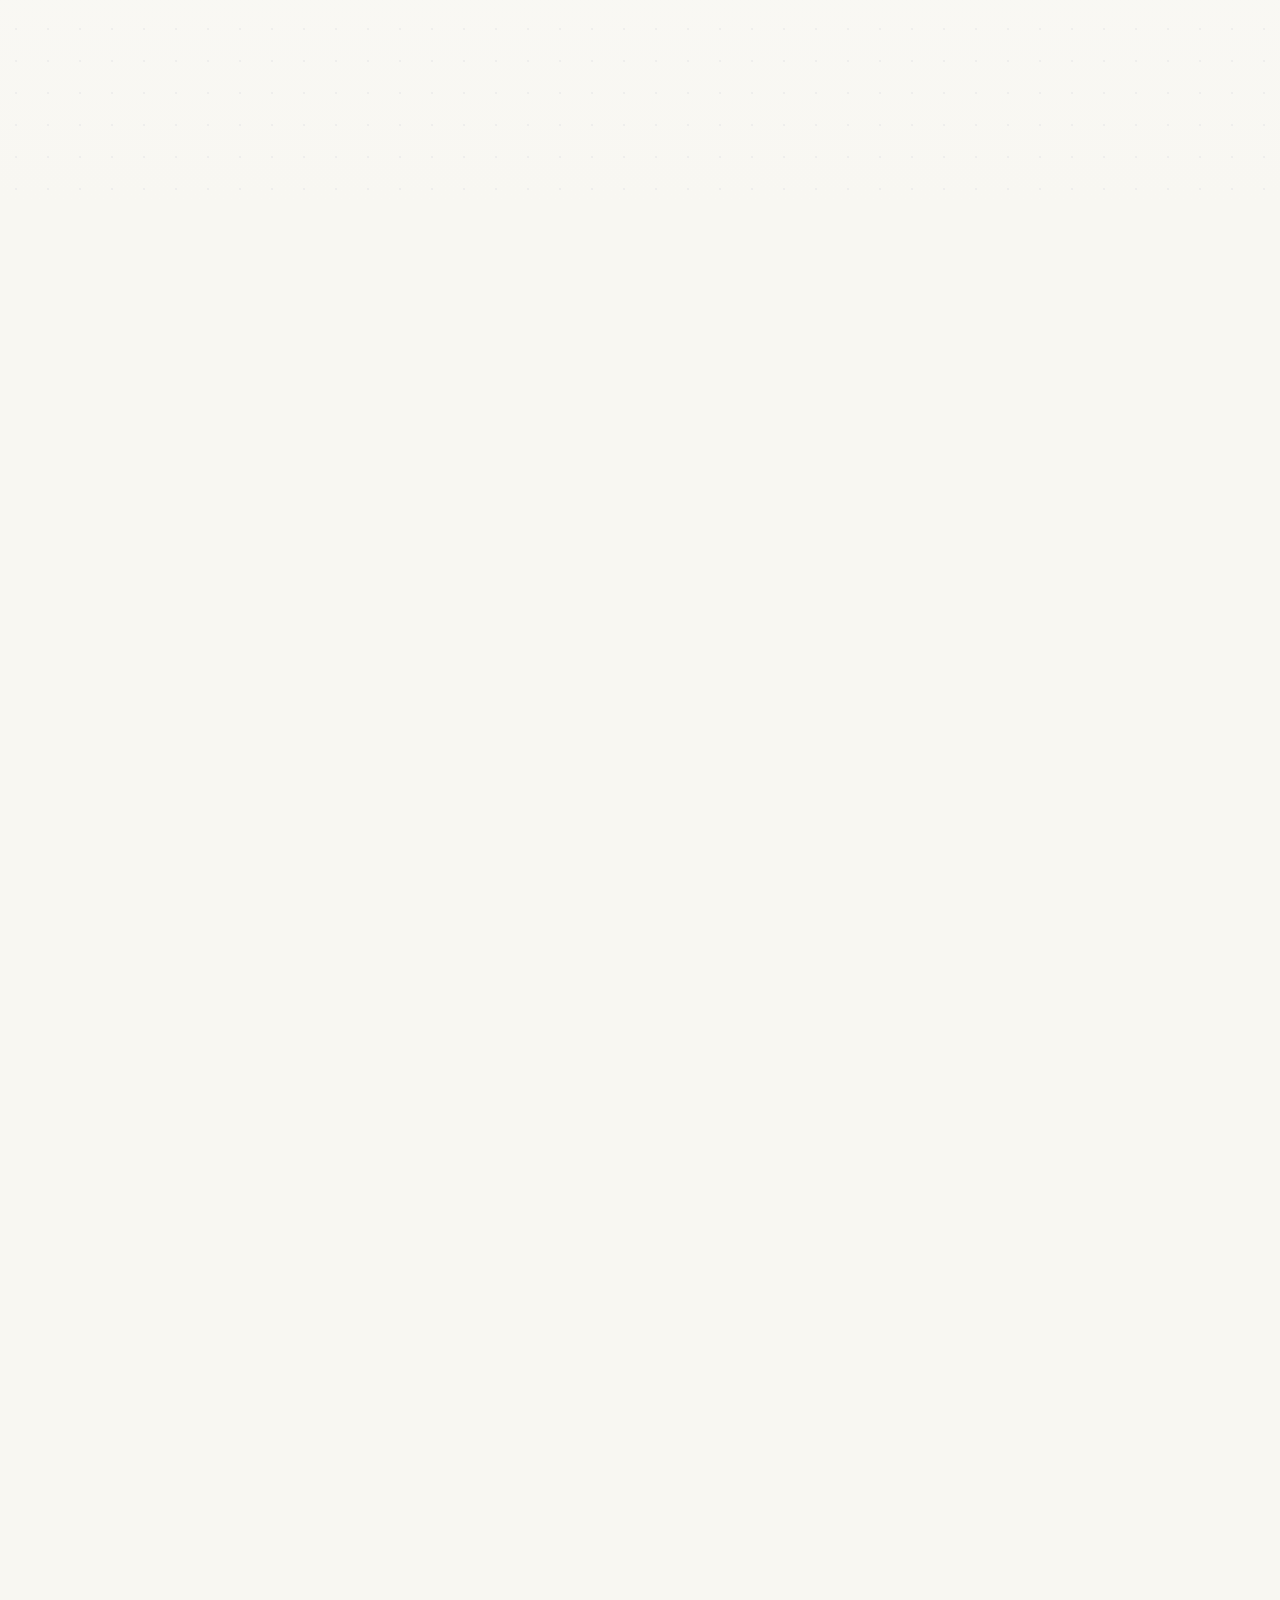
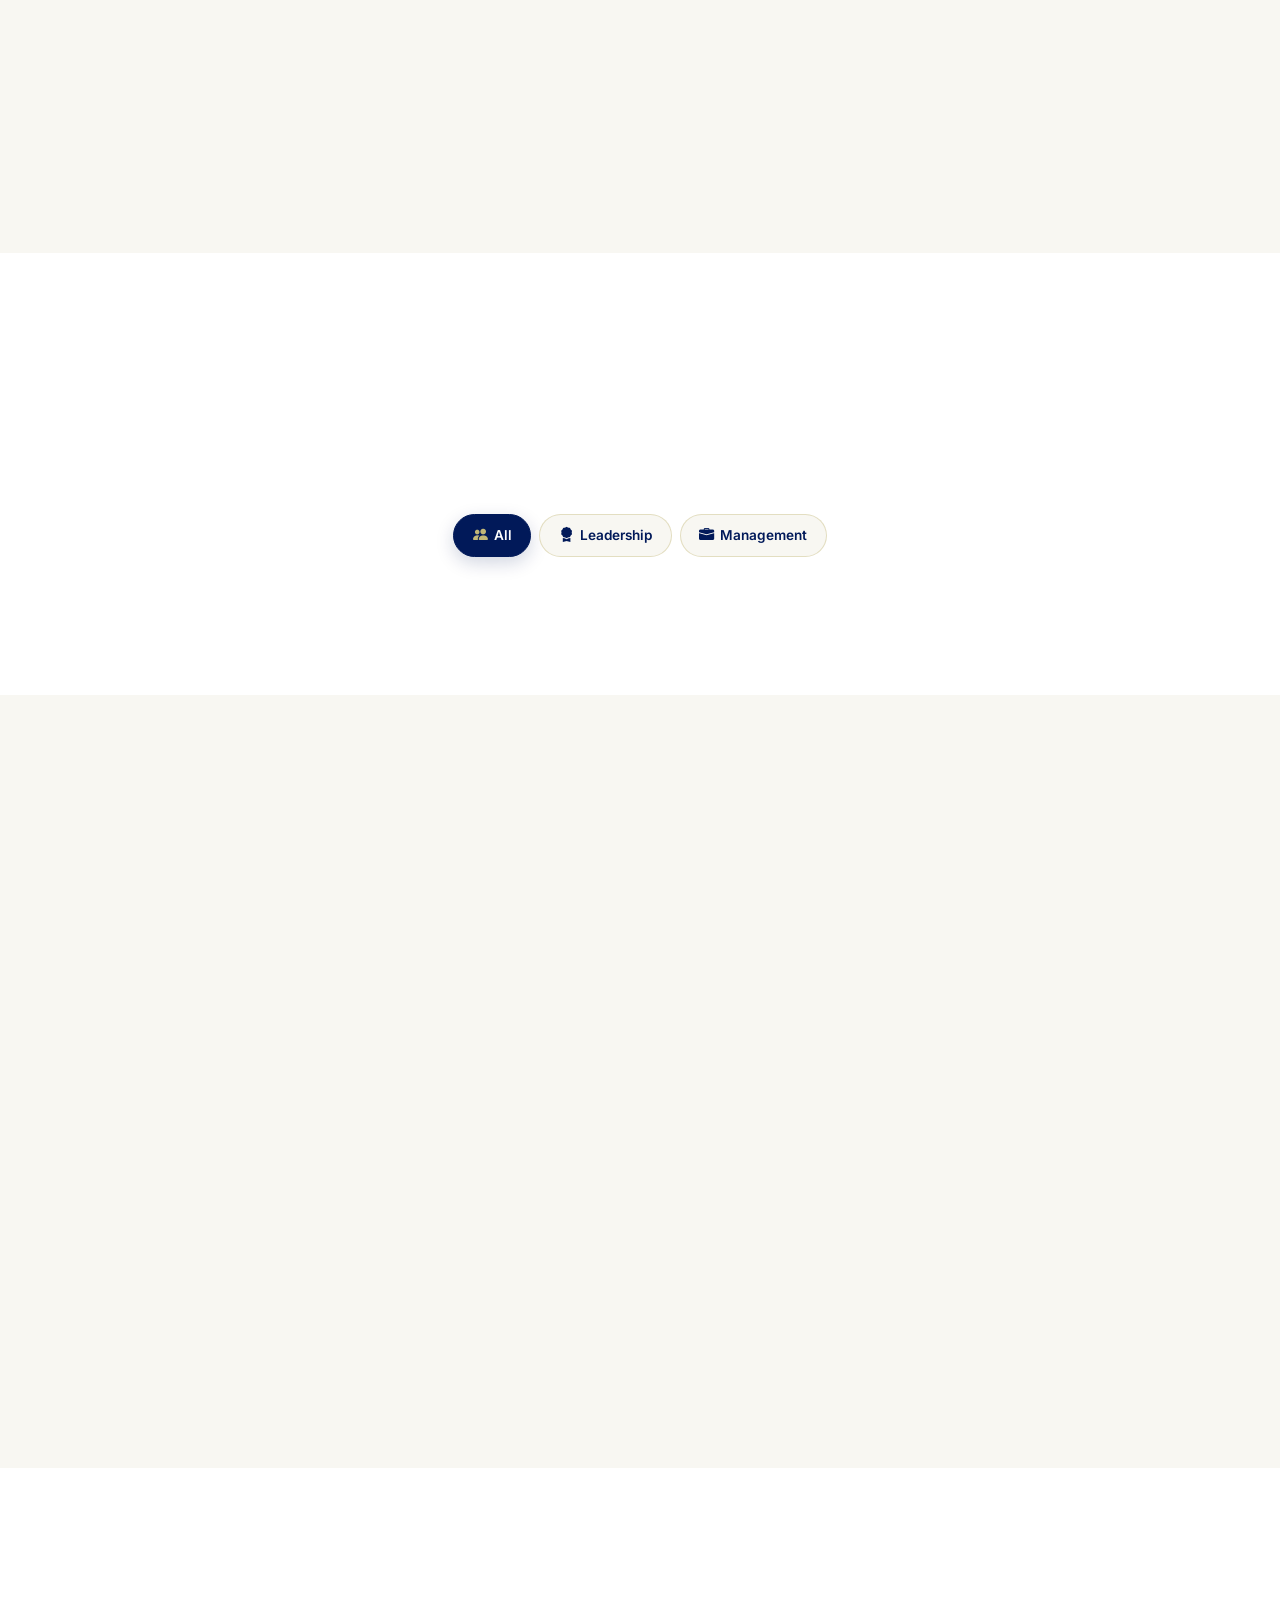
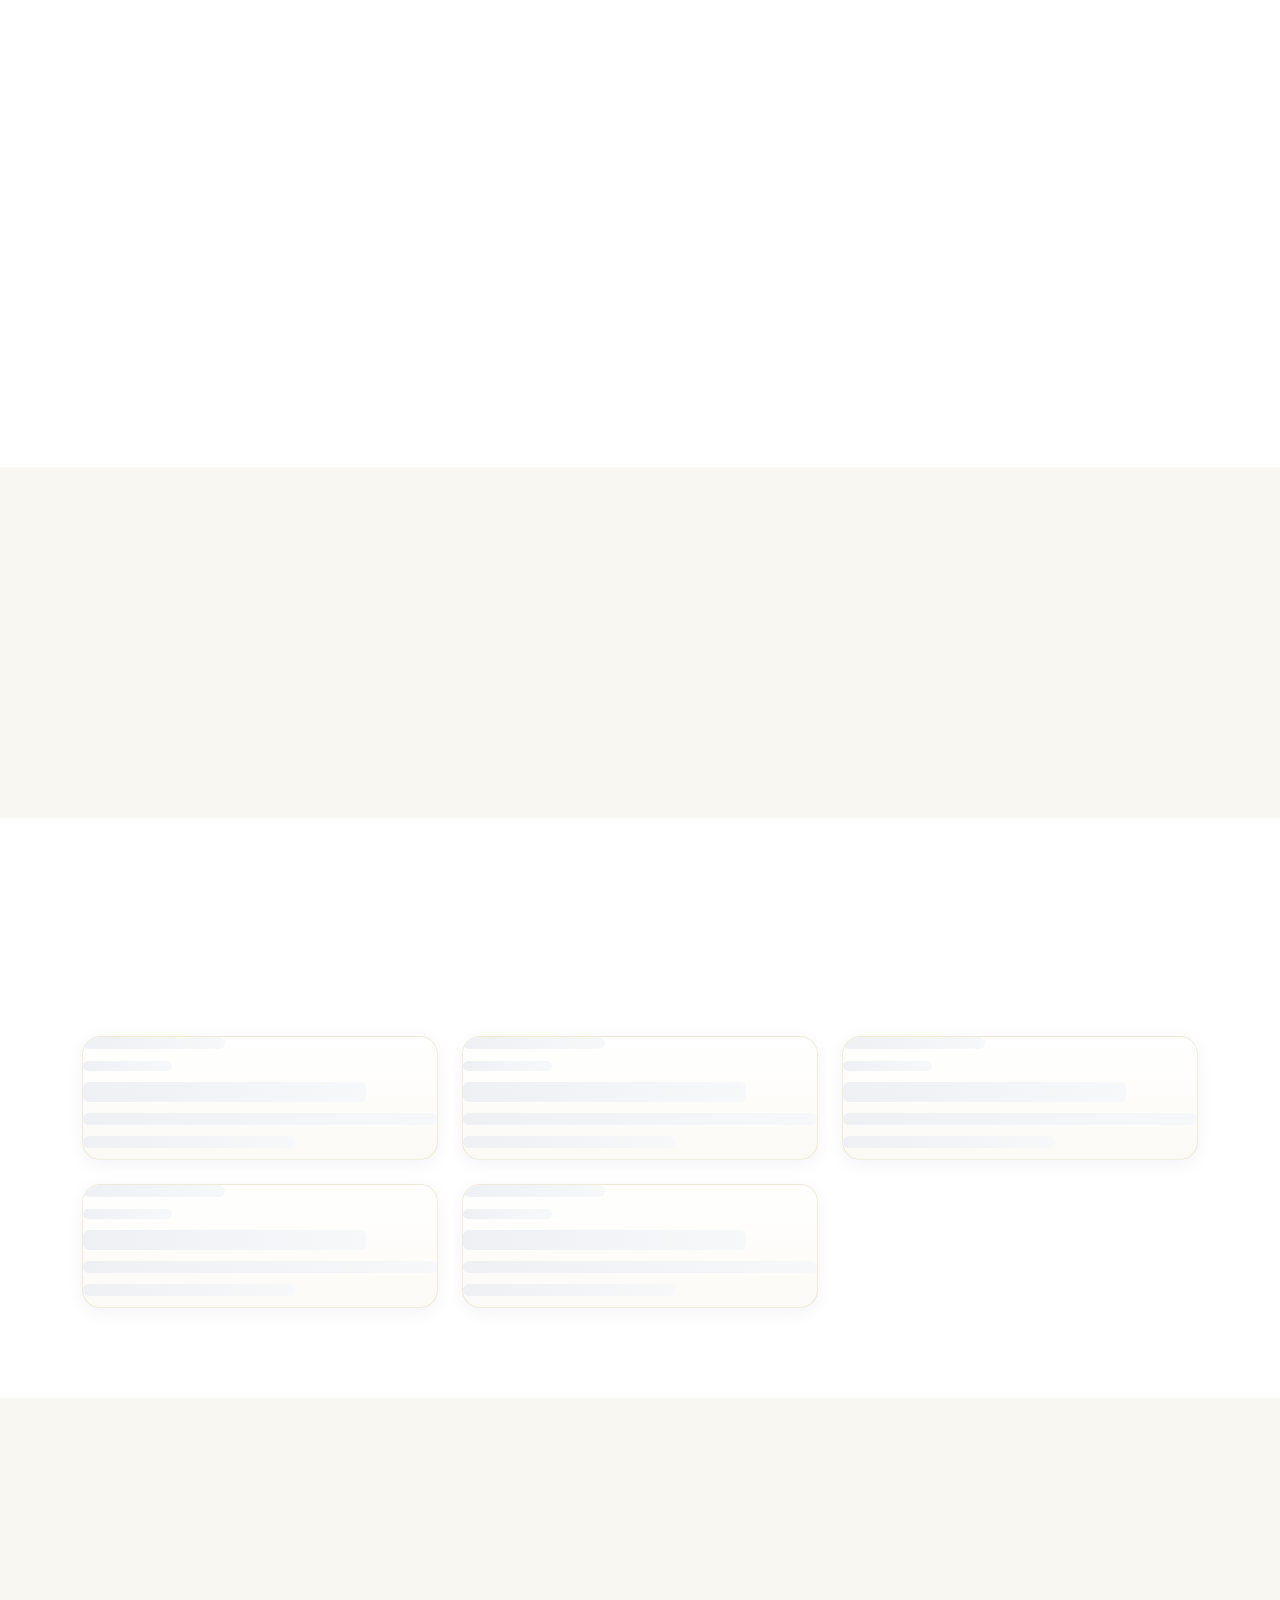
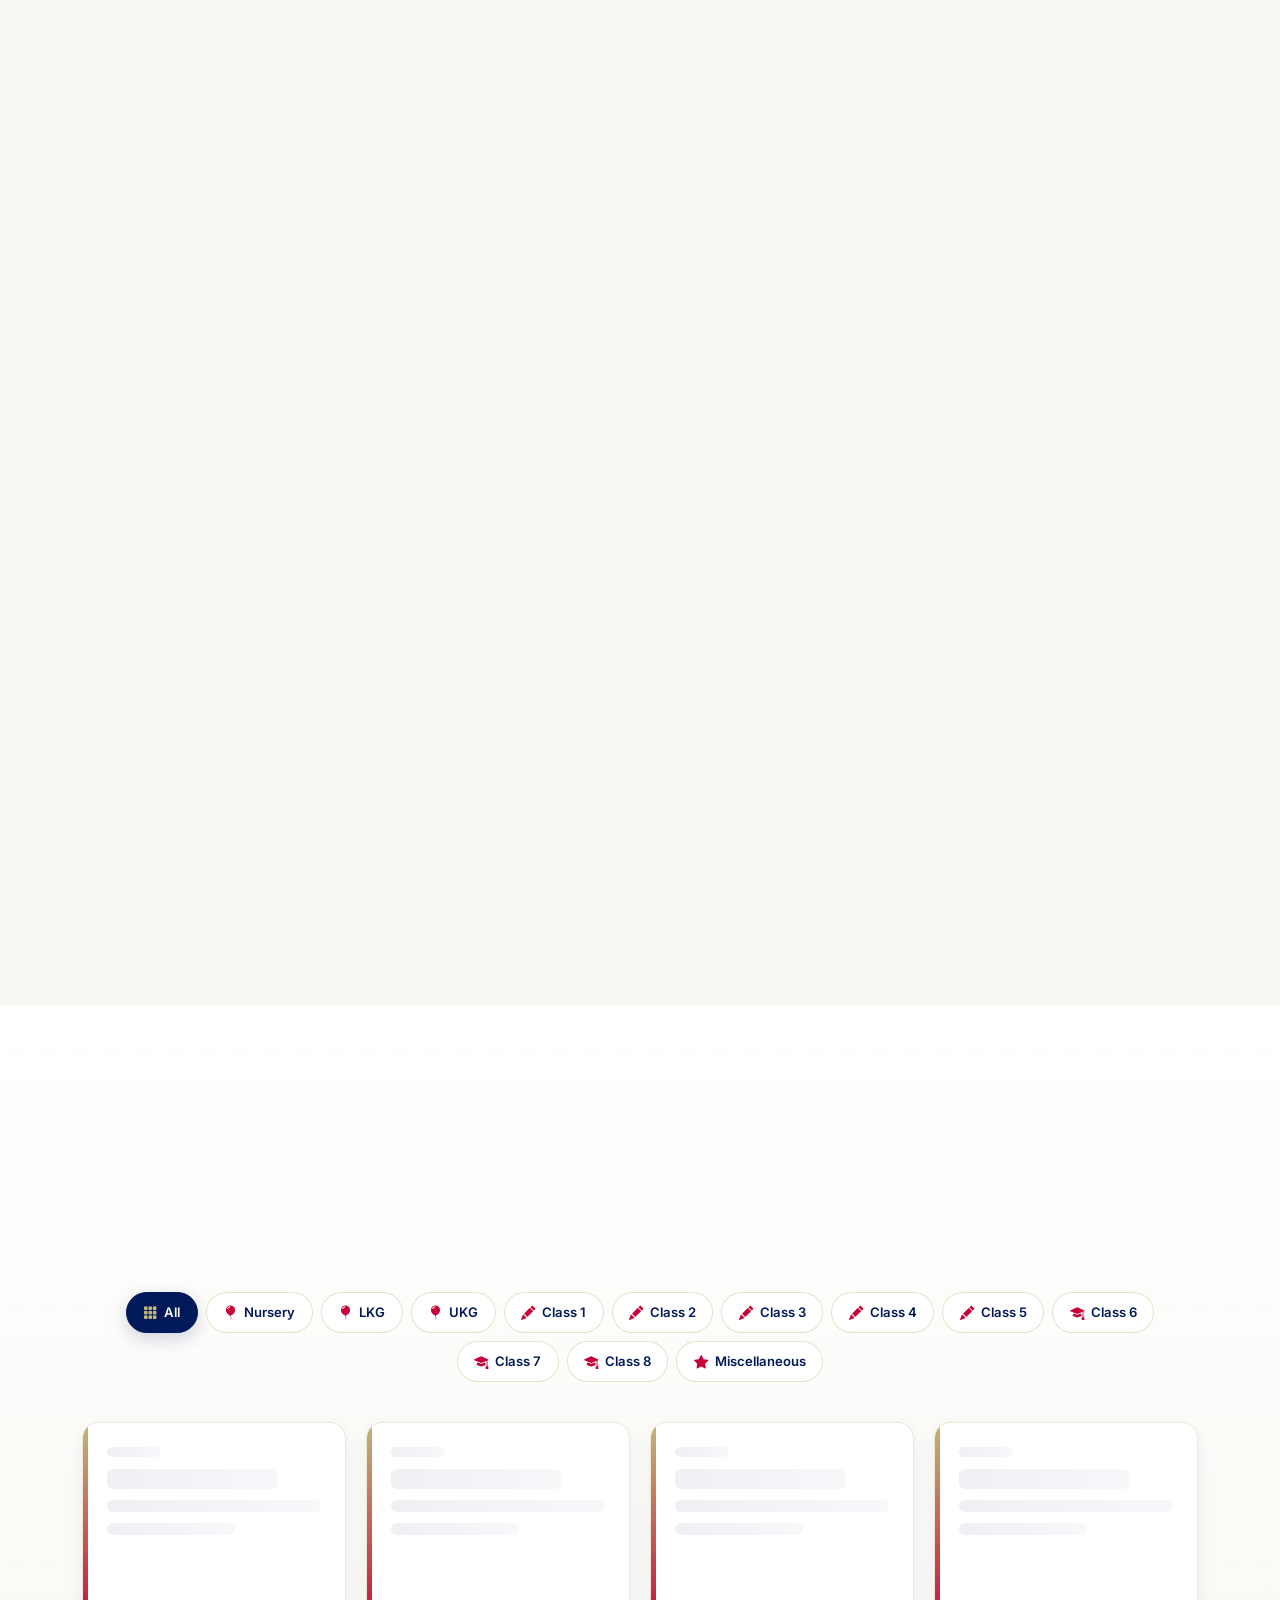
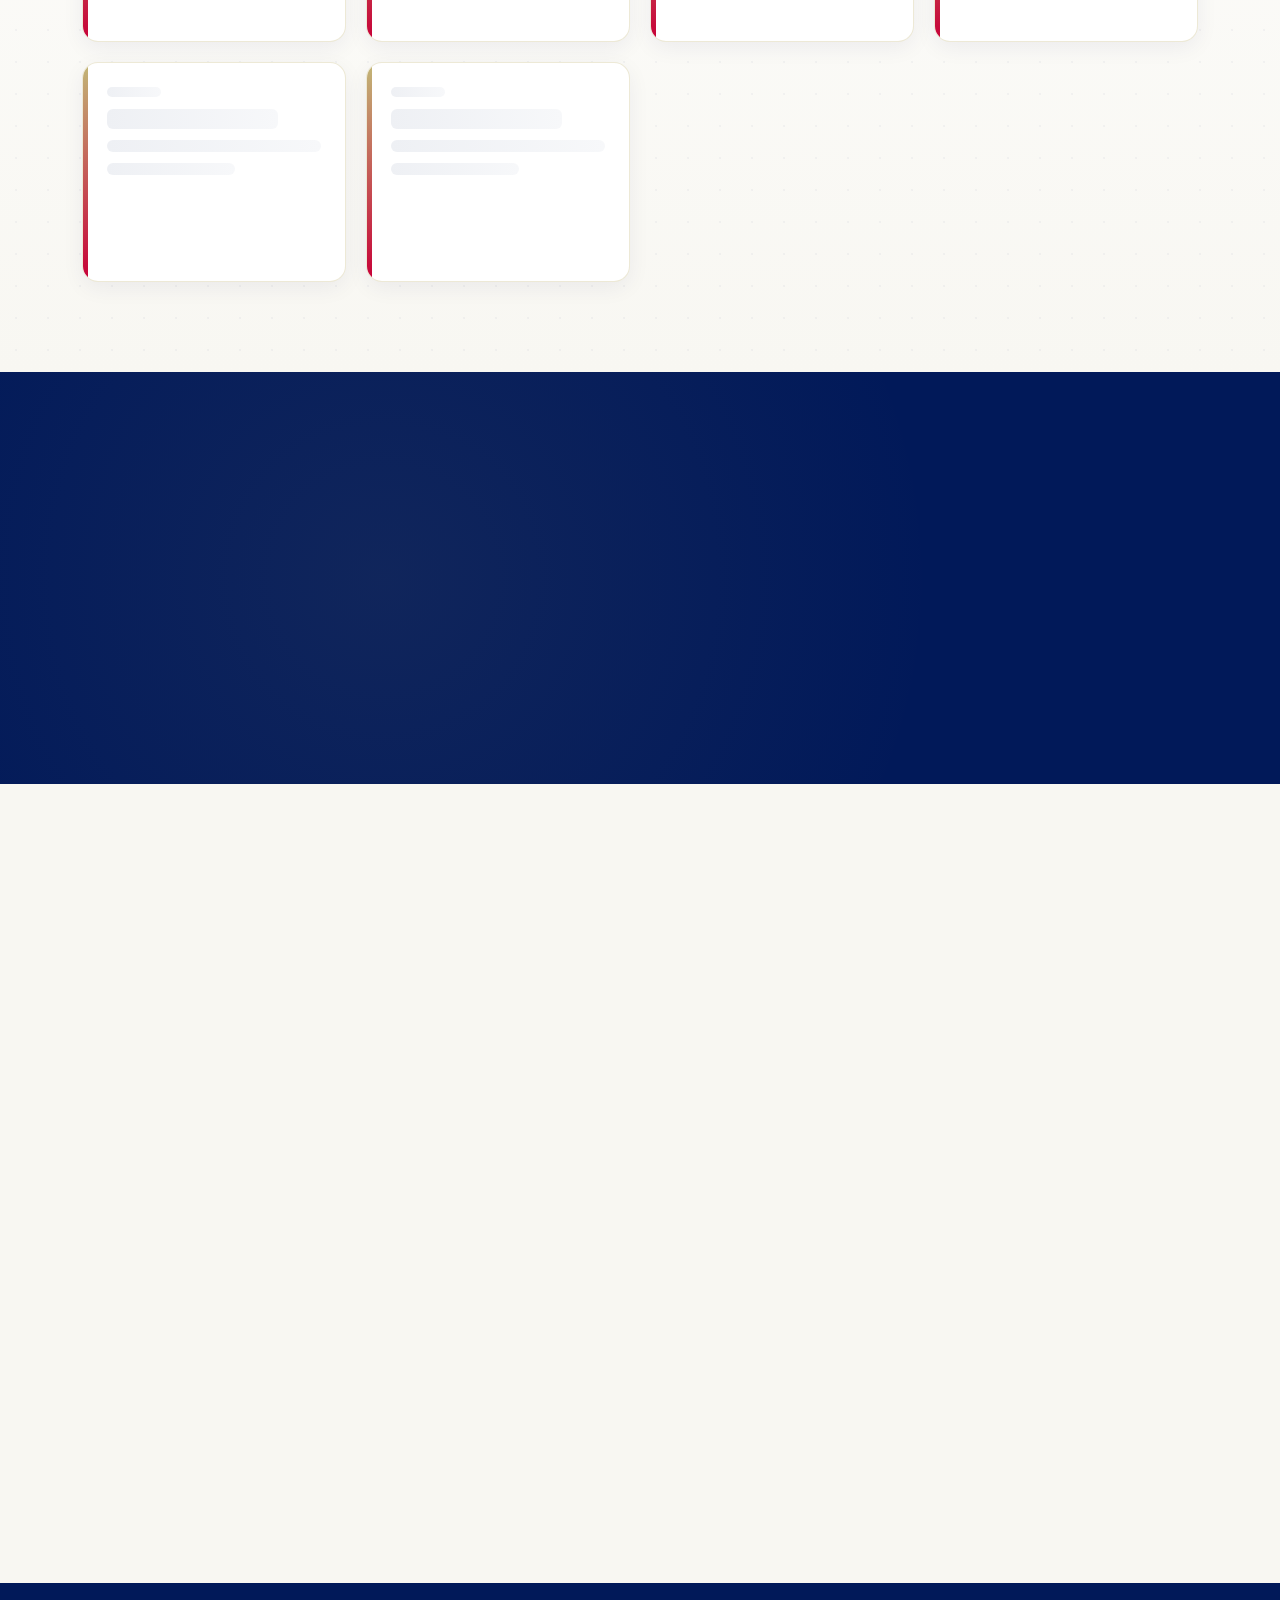
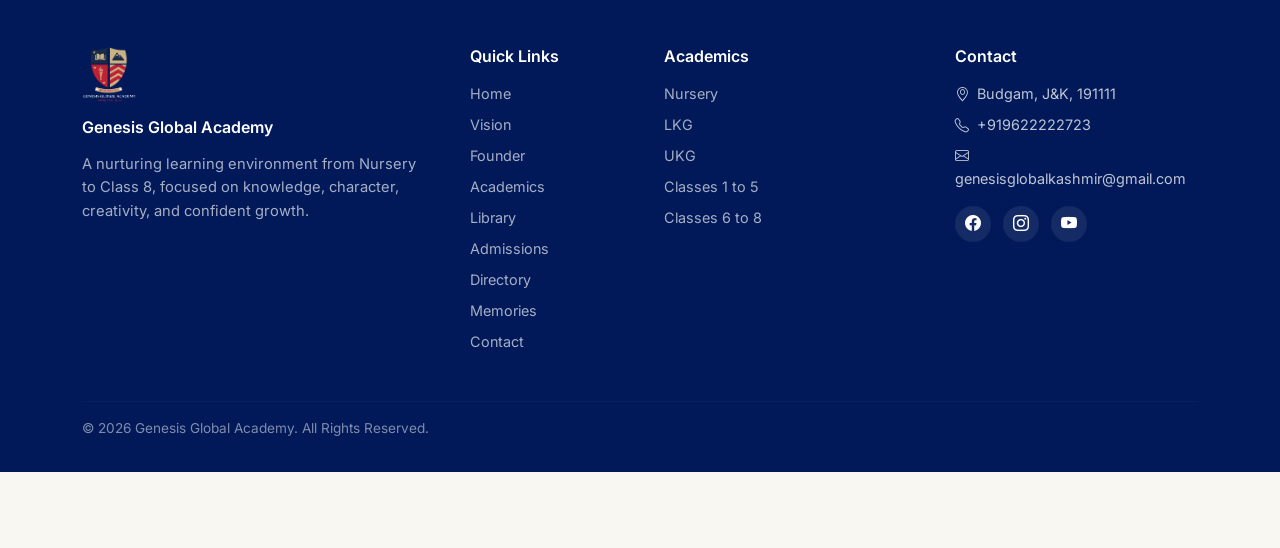
==== commit 94338519: "Update index.html" ====
--- a/index.html
+++ b/index.html
@@ -1433,7 +1433,7 @@
               <li><a href="#downloads">Library</a></li>
               <li><a href="#admissions">Admissions</a></li>
               <li><a href="#faculty">Directory</a></li>
-              <li><a href="#gallery">Gallery</a></li>
+              <li><a href="#gallery">Memories</a></li>
               <li><a href="#contact">Contact</a></li>
             </ul>
           </div>
@@ -1514,21 +1514,6 @@
   </div>
 </div>
 
-  <!-- ============================================================
-     PAGE TRANSITION OVERLAY — displays school name on navigation
-============================================================ -->
-<div class="nav-transition" id="navTransition" aria-hidden="true">
-  <div class="nav-transition-inner">
-    <div class="nav-transition-title">
-      Genesis Global Academy
-    </div>
-    <div class="nav-transition-line" aria-hidden="true"></div>
-    <div class="nav-transition-sub">
-      World of Light
-    </div>
-  </div>
-</div>
-
   <script src="script.js"></script>
   
 </body>
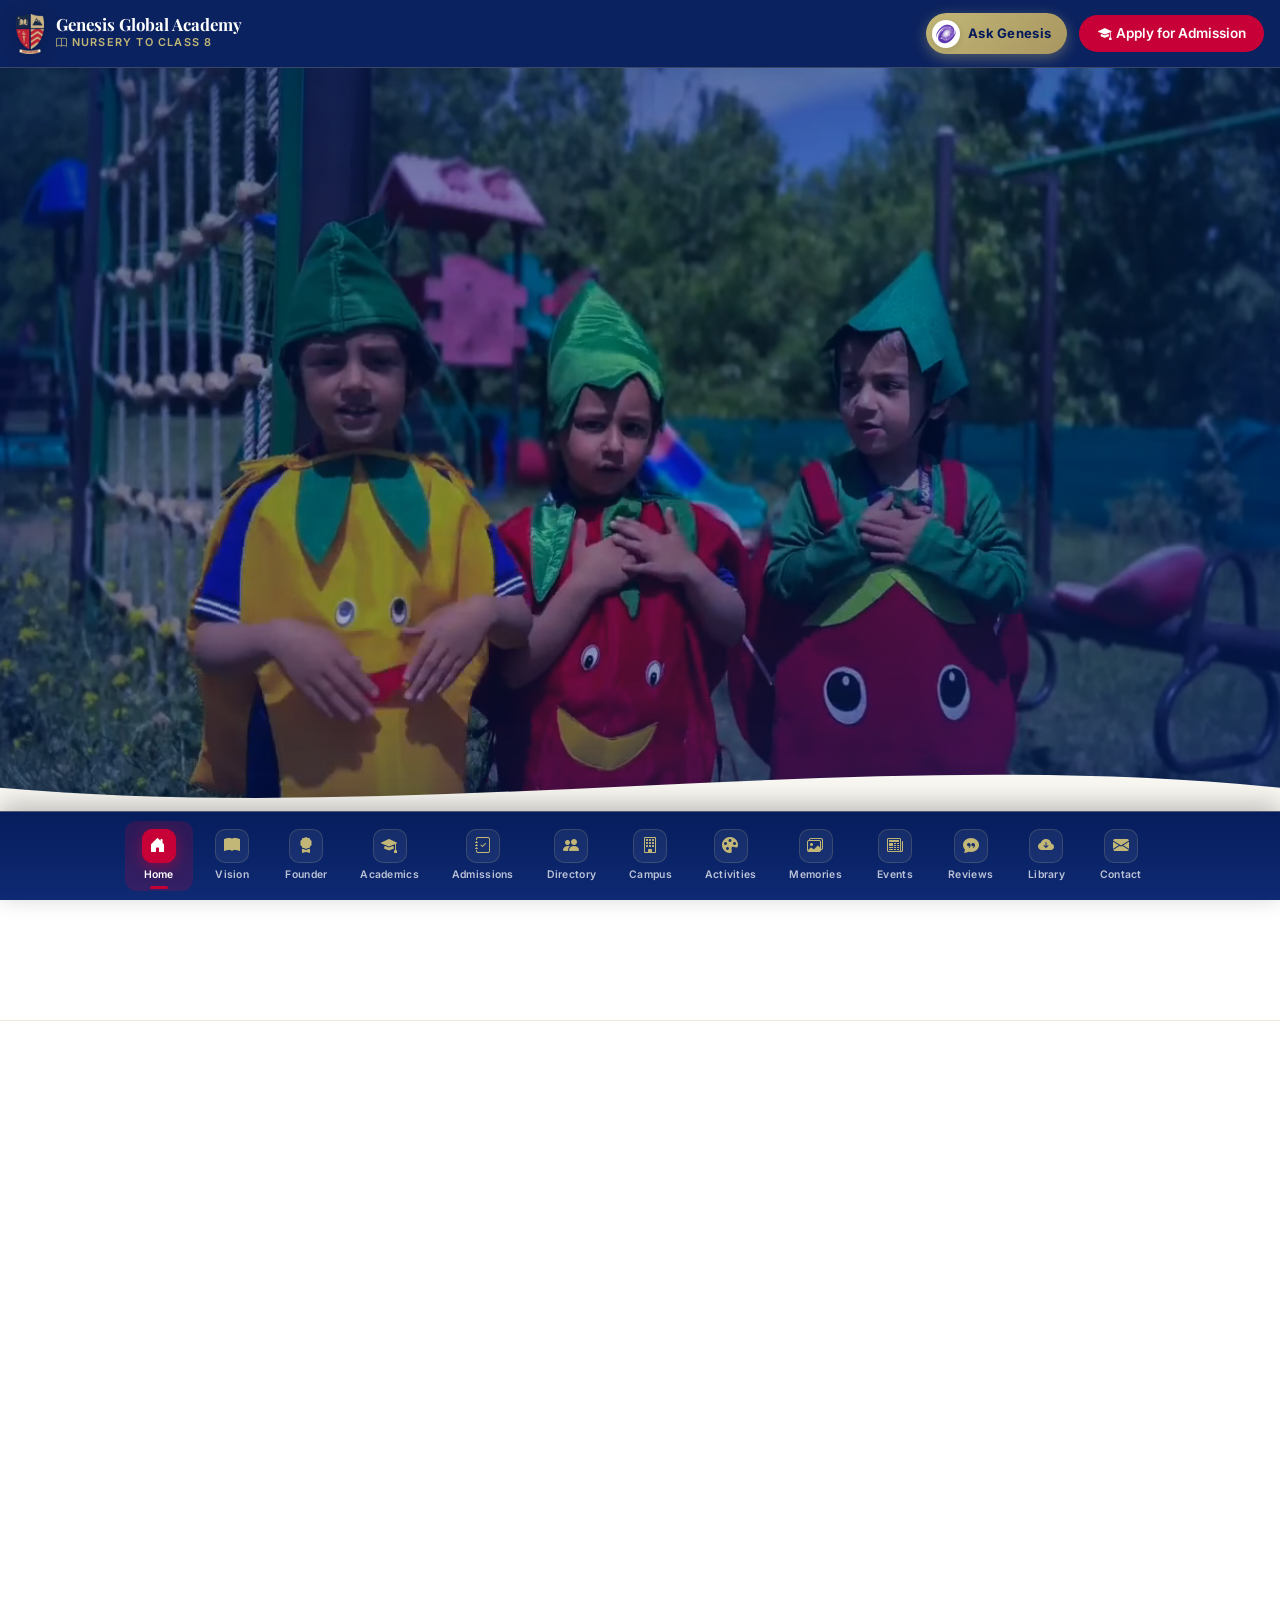
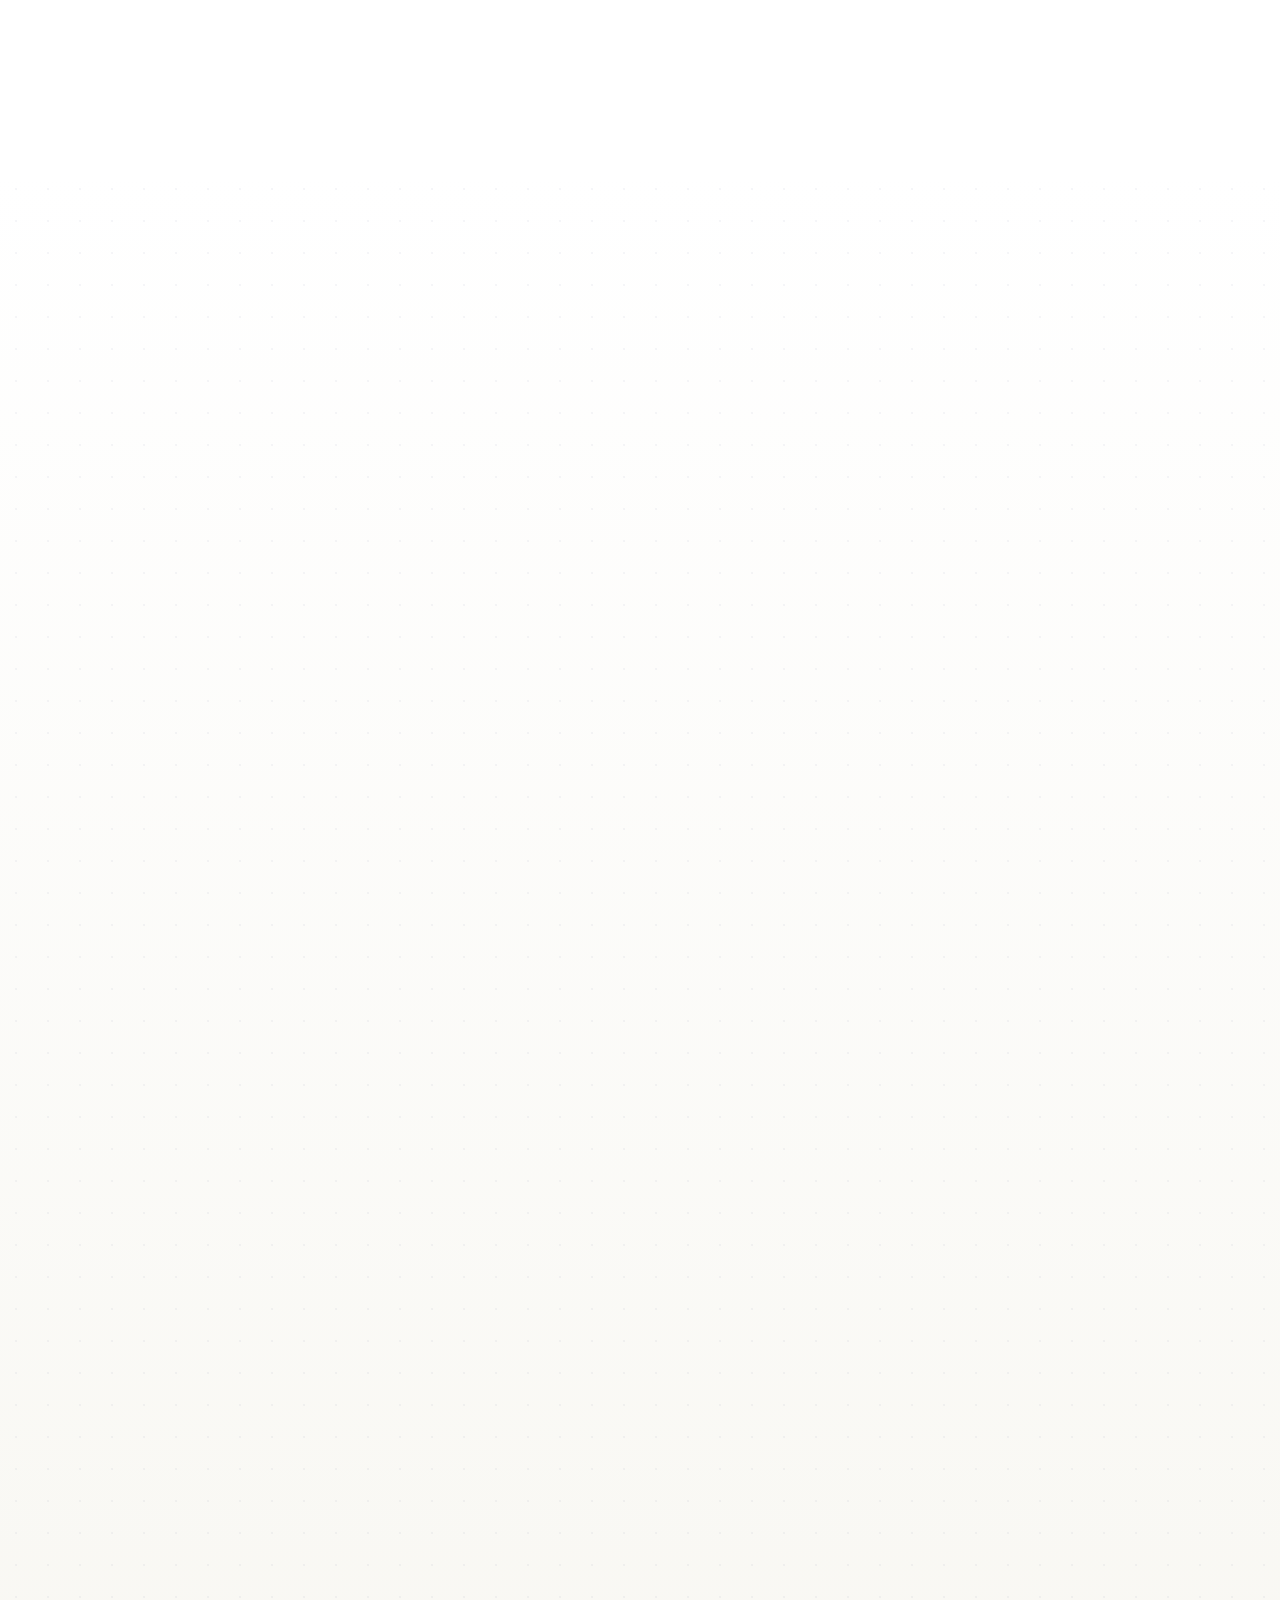
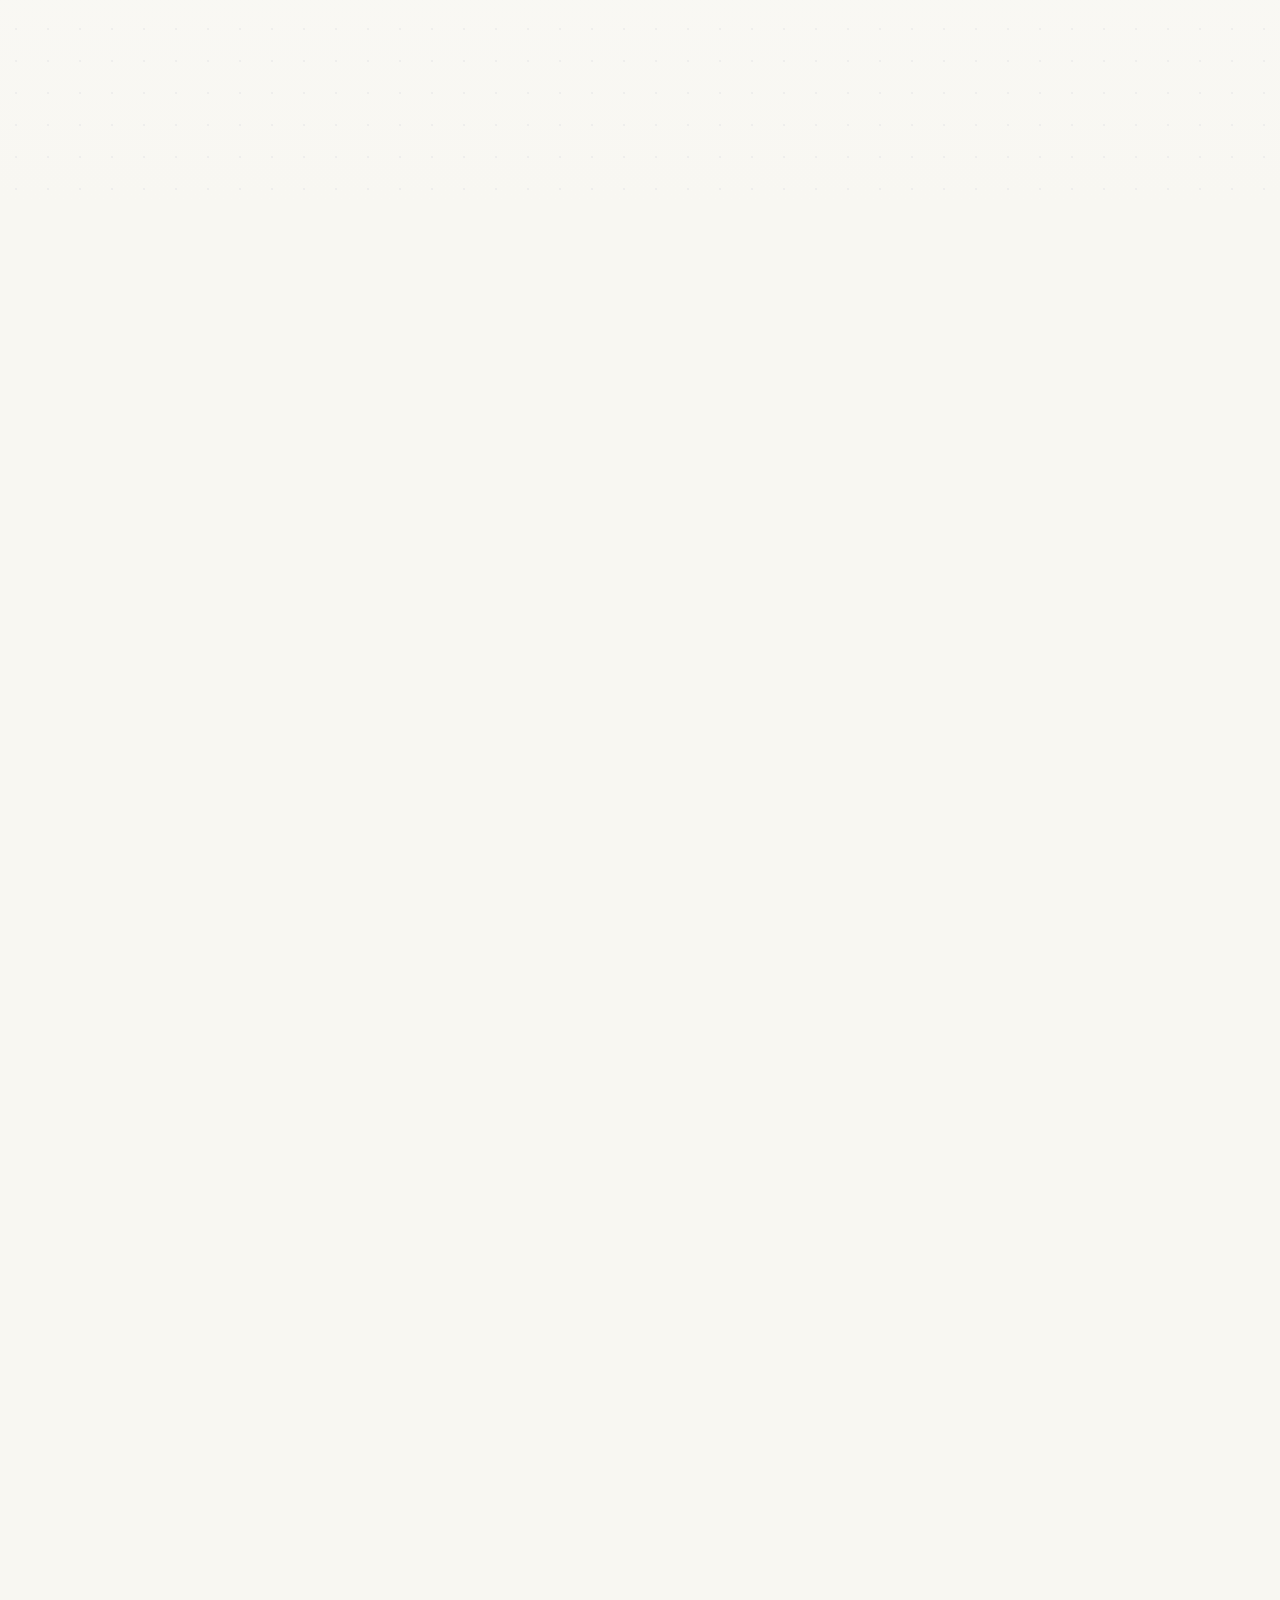
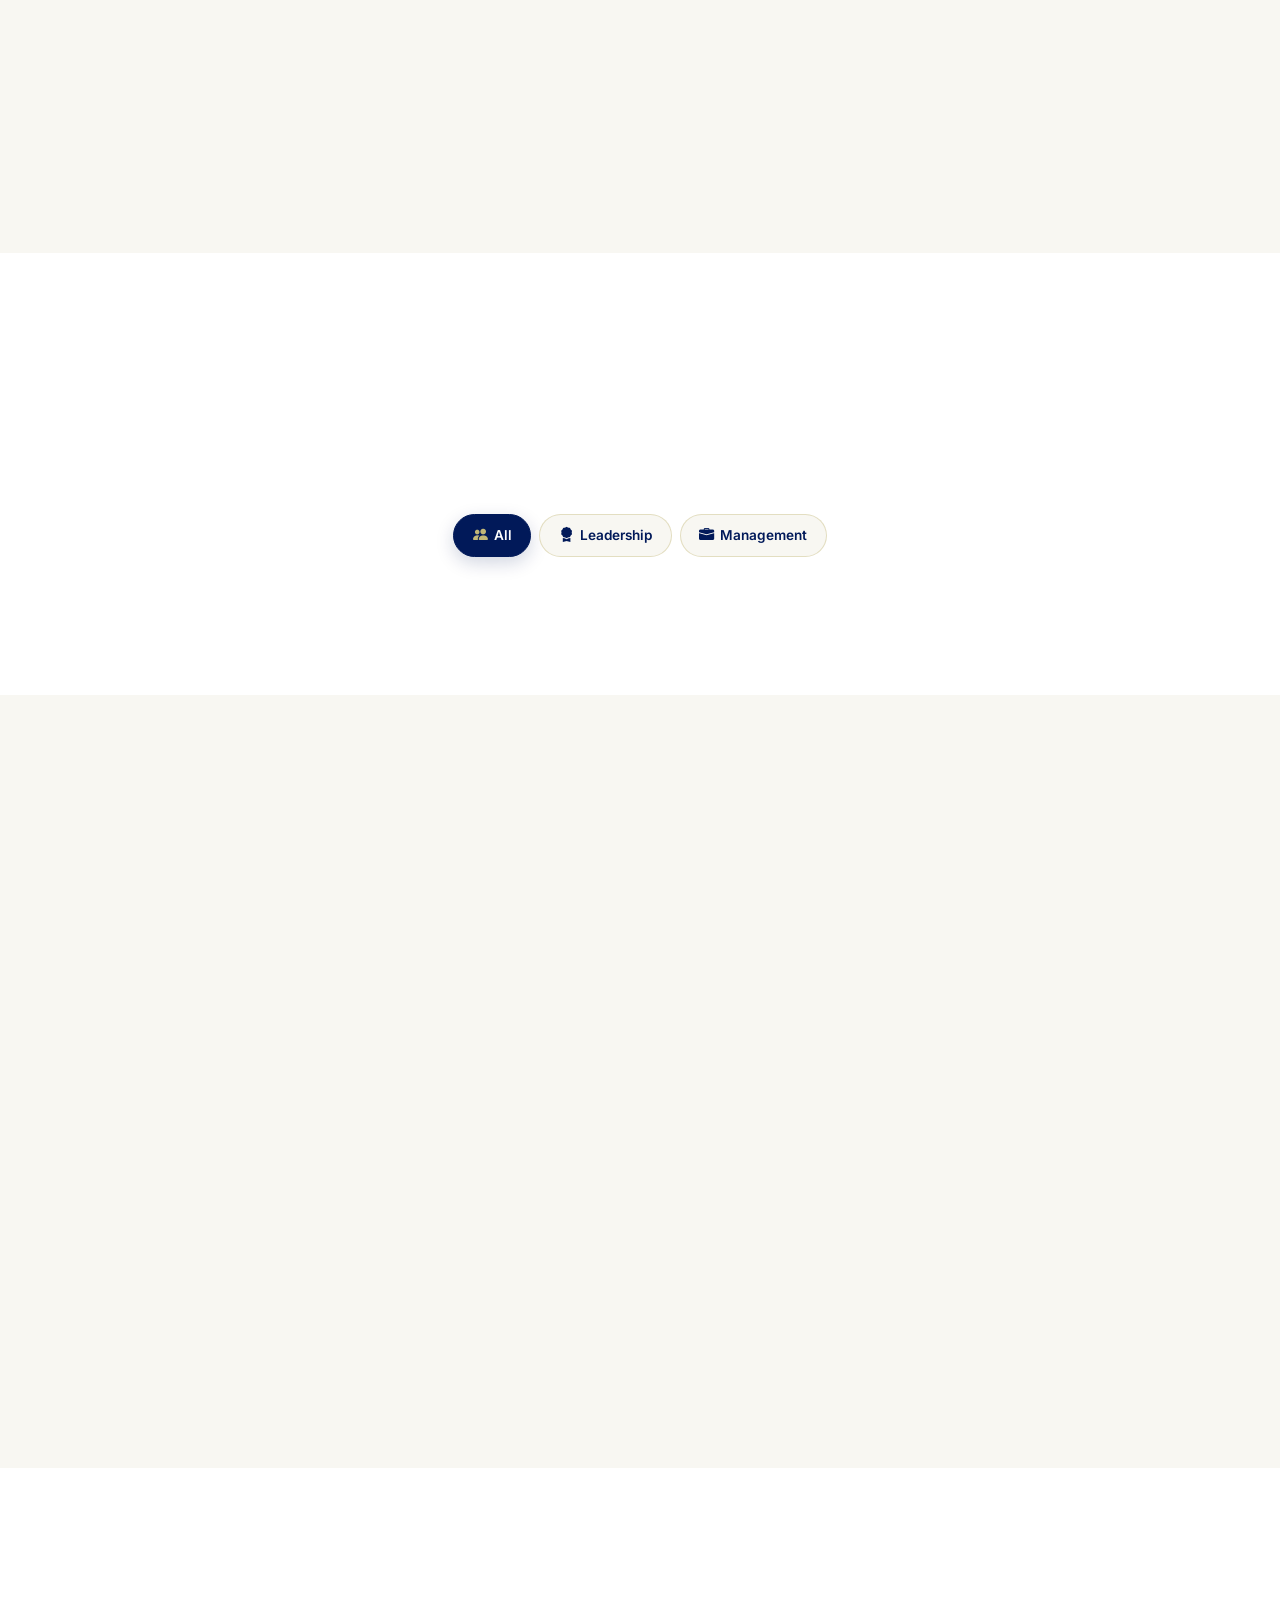
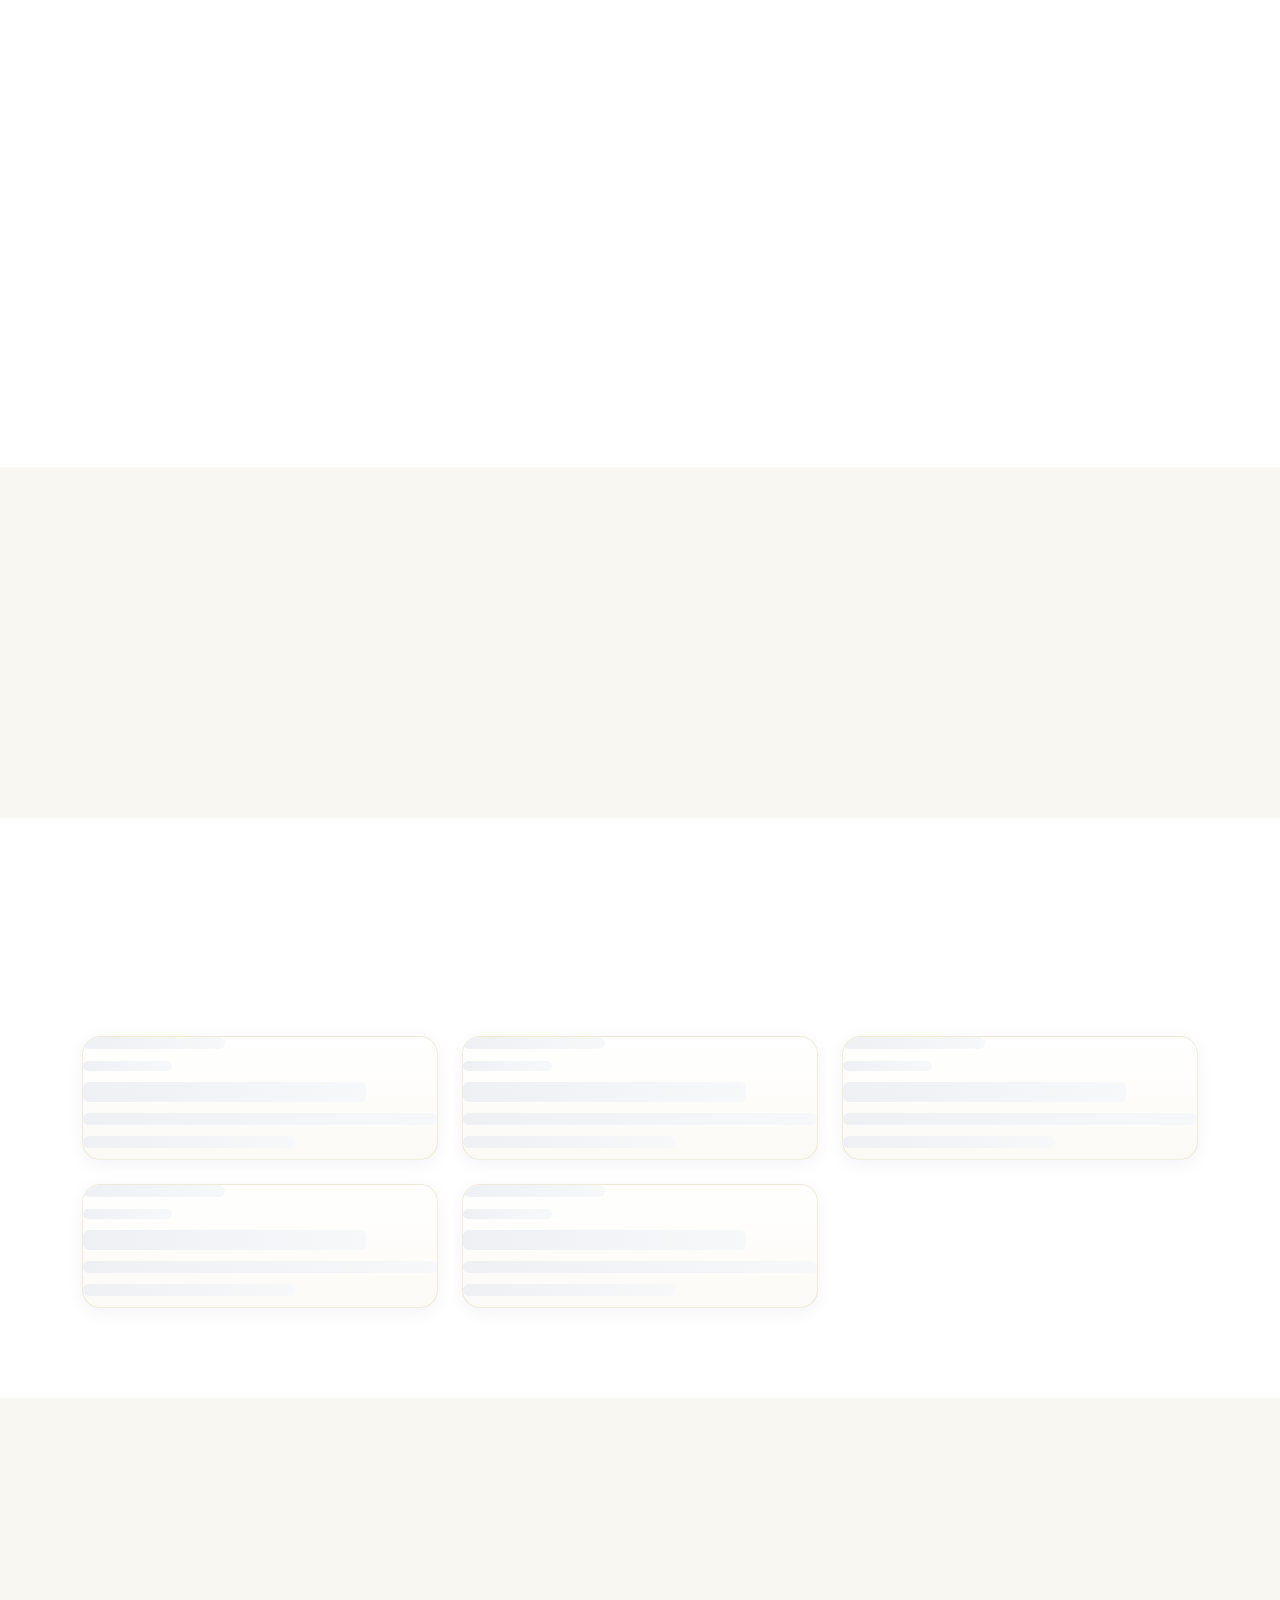
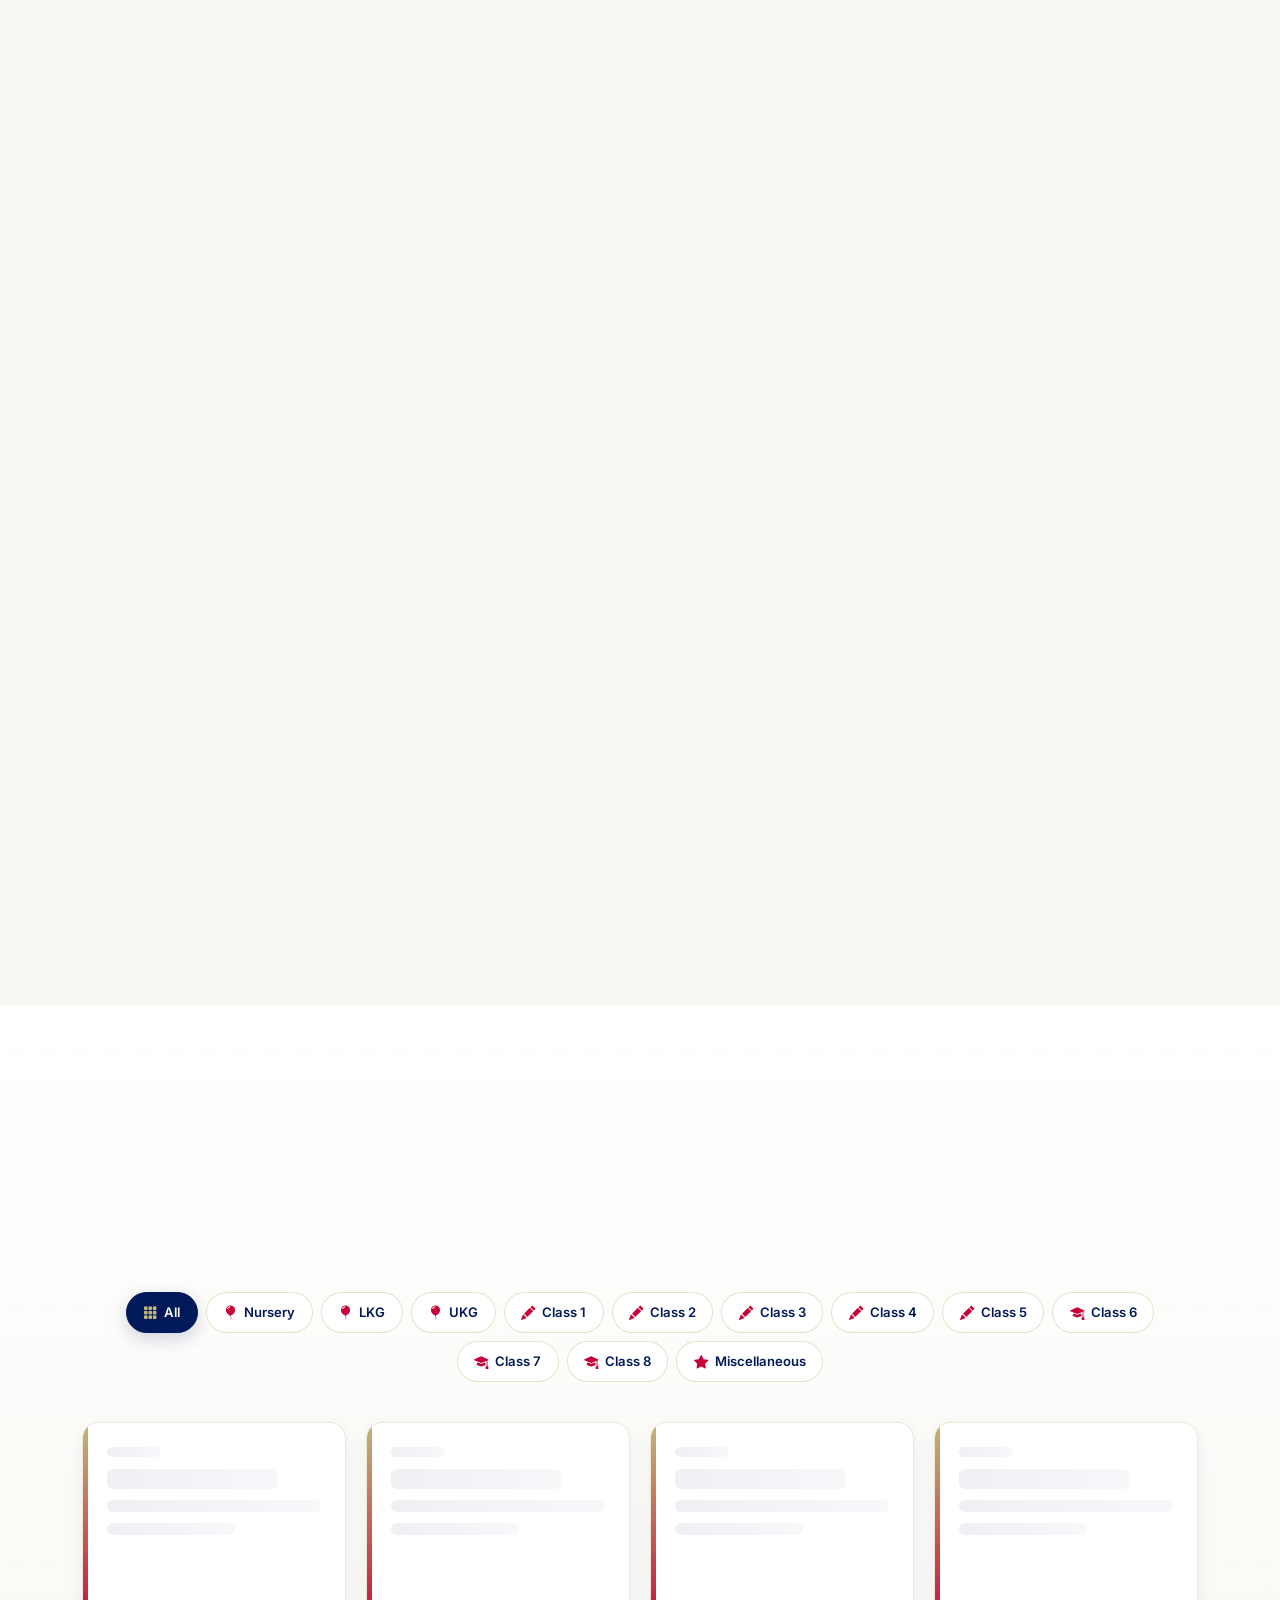
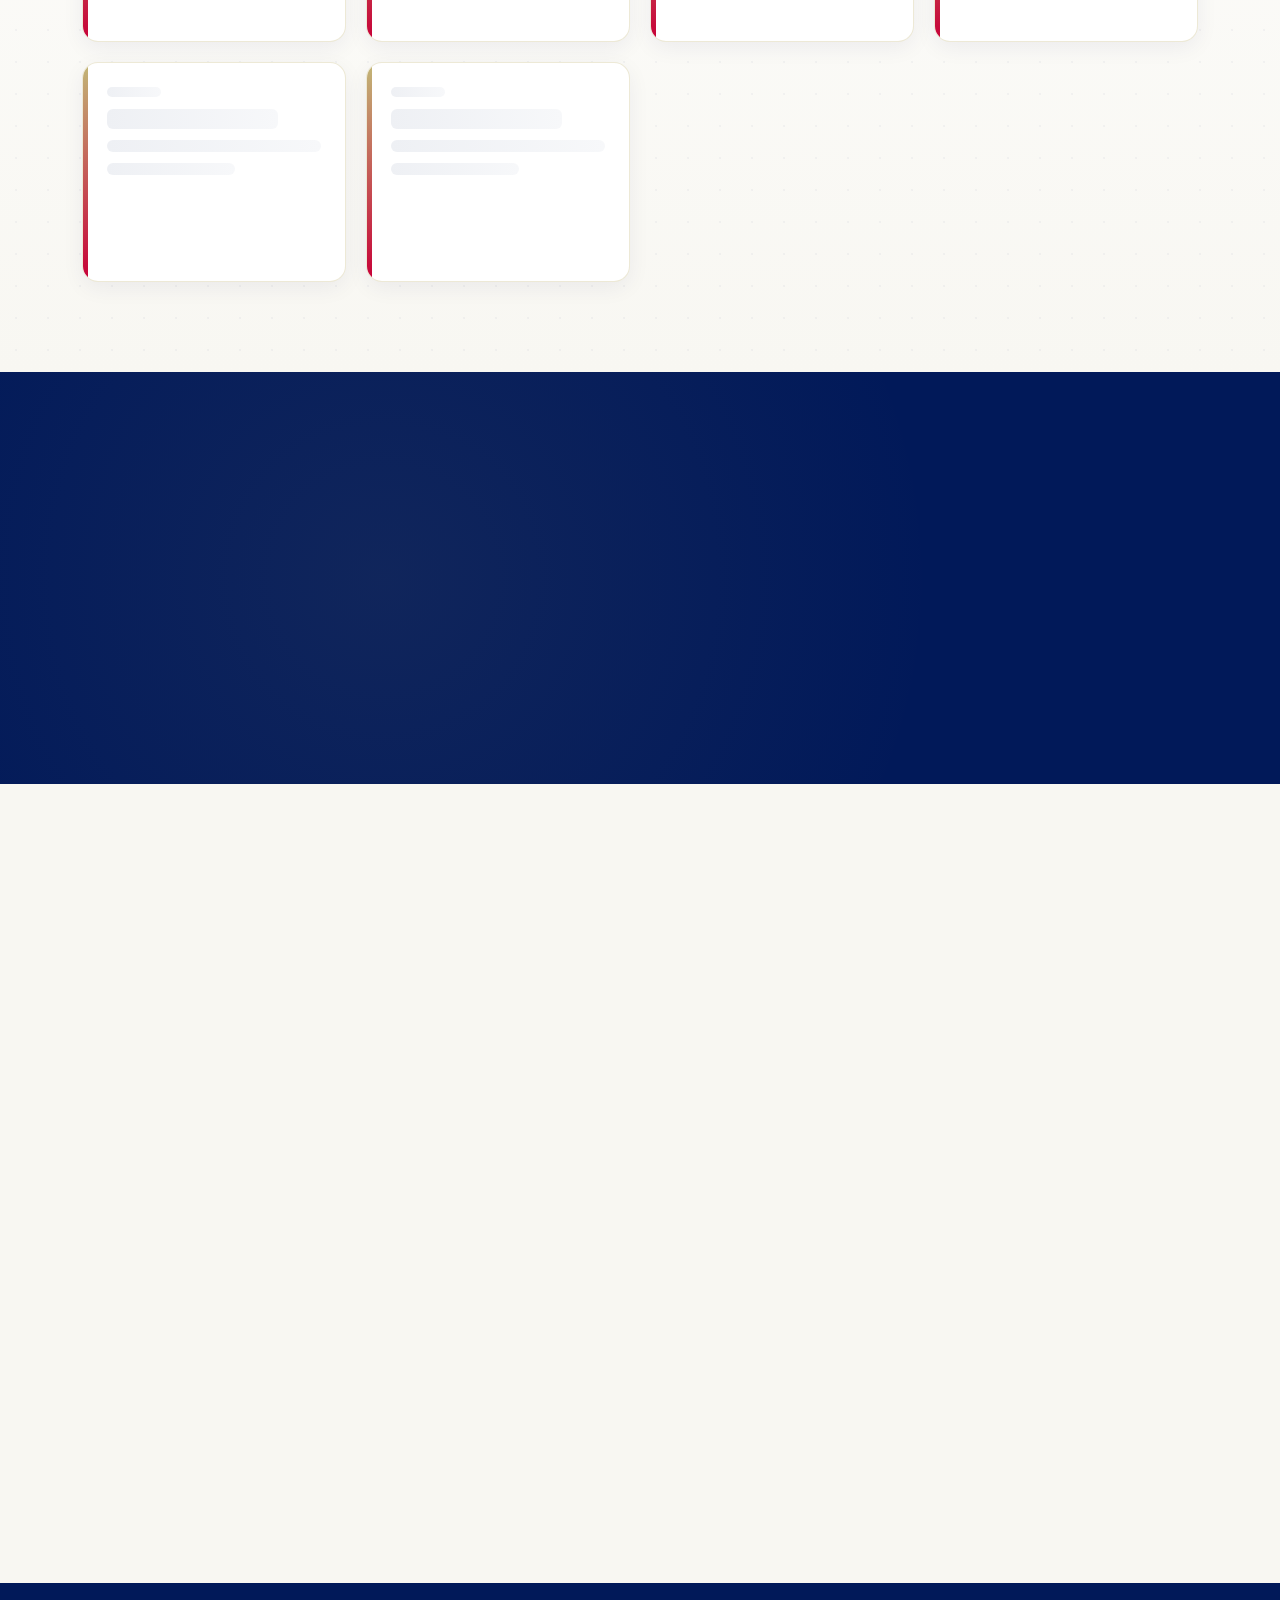
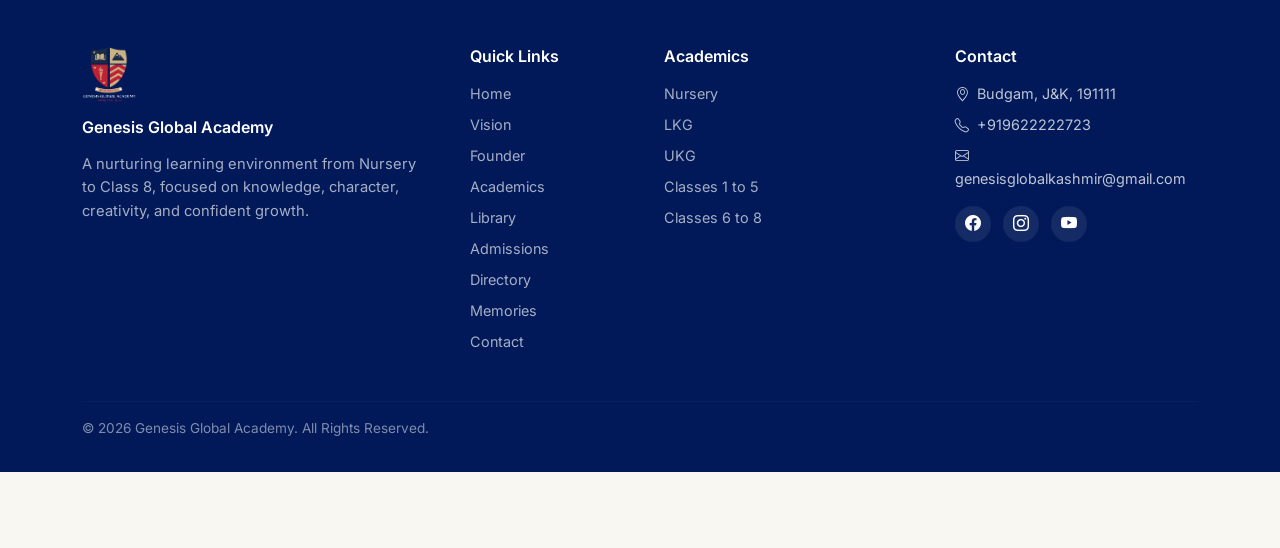
==== commit 86d6d649: "Update index.html" ====
--- a/index.html
+++ b/index.html
@@ -435,7 +435,7 @@
             <div class="founder-chairperson-line" aria-hidden="true"></div>
             <p class="founder-chairperson-label">With warm regards,</p>
             <p class="founder-chairperson-name">Muntazir Mehdi</p>
-            <p class="founder-chairperson-title">Chairperson, Genesis Global Academy</p>
+            <p class="founder-chairperson-title">Co-Founder, Genesis Global Academy</p>
           </div>
 
         </div>
--- a/style.css
+++ b/style.css
@@ -3304,70 +3304,12 @@
   .founder-photo-ring { animation: none; }
   
 }
-/* ============================================================
-   NAV TRANSITION — simple, reliable version
-============================================================ */
-.nav-transition {
-  position: fixed;
-  inset: 0;
-  z-index: 200000;
-  background:
-    radial-gradient(circle at 30% 30%, rgba(194, 183, 119, 0.14) 0%, transparent 55%),
-    linear-gradient(135deg, #010F38 0%, #011959 50%, #041a4a 100%);
-  display: none;
-  align-items: center;
-  justify-content: center;
-  opacity: 0;
-  transition: opacity 0.5s ease;
-}
-
-.nav-transition.active {
-  display: flex;
-  opacity: 1;
-}
-
-.nav-transition-inner {
-  text-align: center;
-  padding: 0 1.5rem;
-  max-width: 700px;
-}
-
-.nav-transition-title {
-  font-family: var(--font-serif);
-  font-size: clamp(1.6rem, 5.5vw, 2.8rem);
-  font-weight: 700;
-  color: #E8DFA8;
-  letter-spacing: 0.5px;
-  line-height: 1.15;
-  text-shadow:
-    0 0 20px rgba(194, 183, 119, 0.55),
-    0 0 40px rgba(194, 183, 119, 0.3);
-}
-
-.nav-transition-line {
-  width: 200px;
-  height: 2px;
-  margin: 1rem auto 0.85rem;
-  background: linear-gradient(90deg,
-    transparent, var(--gold), var(--crimson), var(--gold), transparent);
-  border-radius: 2px;
-}
-
-.nav-transition-sub {
-  font-family: var(--font-sans);
-  font-size: 0.72rem;
-  font-weight: 600;
-  letter-spacing: 6px;
-  text-transform: uppercase;
-  color: var(--gold);
-  opacity: 0.9;
-}
 
   /* ============================================================
    IPHONE SE & TINY PHONE HEADER — touch-safe buttons
    Width ≤ 380px OR height ≤ 700px
 ============================================================ */
-@media (max-width: 380px), (max-height: 700px) {
+@media (max-width: 480px) {
 
   /* Give the buttons guaranteed space, shrink the brand text */
   .site-header-inner {
@@ -3503,3 +3445,37 @@
     height: 24px;
   }
 }
+/* ============================================================
+   PAGE FADE — safe version for bfcache
+   Uses a class so bfcache restore doesn't leave body at opacity 0
+============================================================ */
+body {
+  opacity: 1;
+  transition: opacity 0.3s ease;
+}
+
+/* Applied by JS on first load to fade the page in */
+body.page-fade-in {
+  opacity: 0;
+  animation: pageFadeIn 0.35s ease forwards;
+}
+
+@keyframes pageFadeIn {
+  from { opacity: 0; }
+  to   { opacity: 1; }
+}
+
+/* Applied by JS before navigating away */
+body.page-fading-out {
+  opacity: 0 !important;
+  pointer-events: none;
+}
+
+@media (prefers-reduced-motion: reduce) {
+  body,
+  body.page-fade-in,
+  body.page-fading-out {
+    opacity: 1 !important;
+    animation: none !important;
+  }
+}
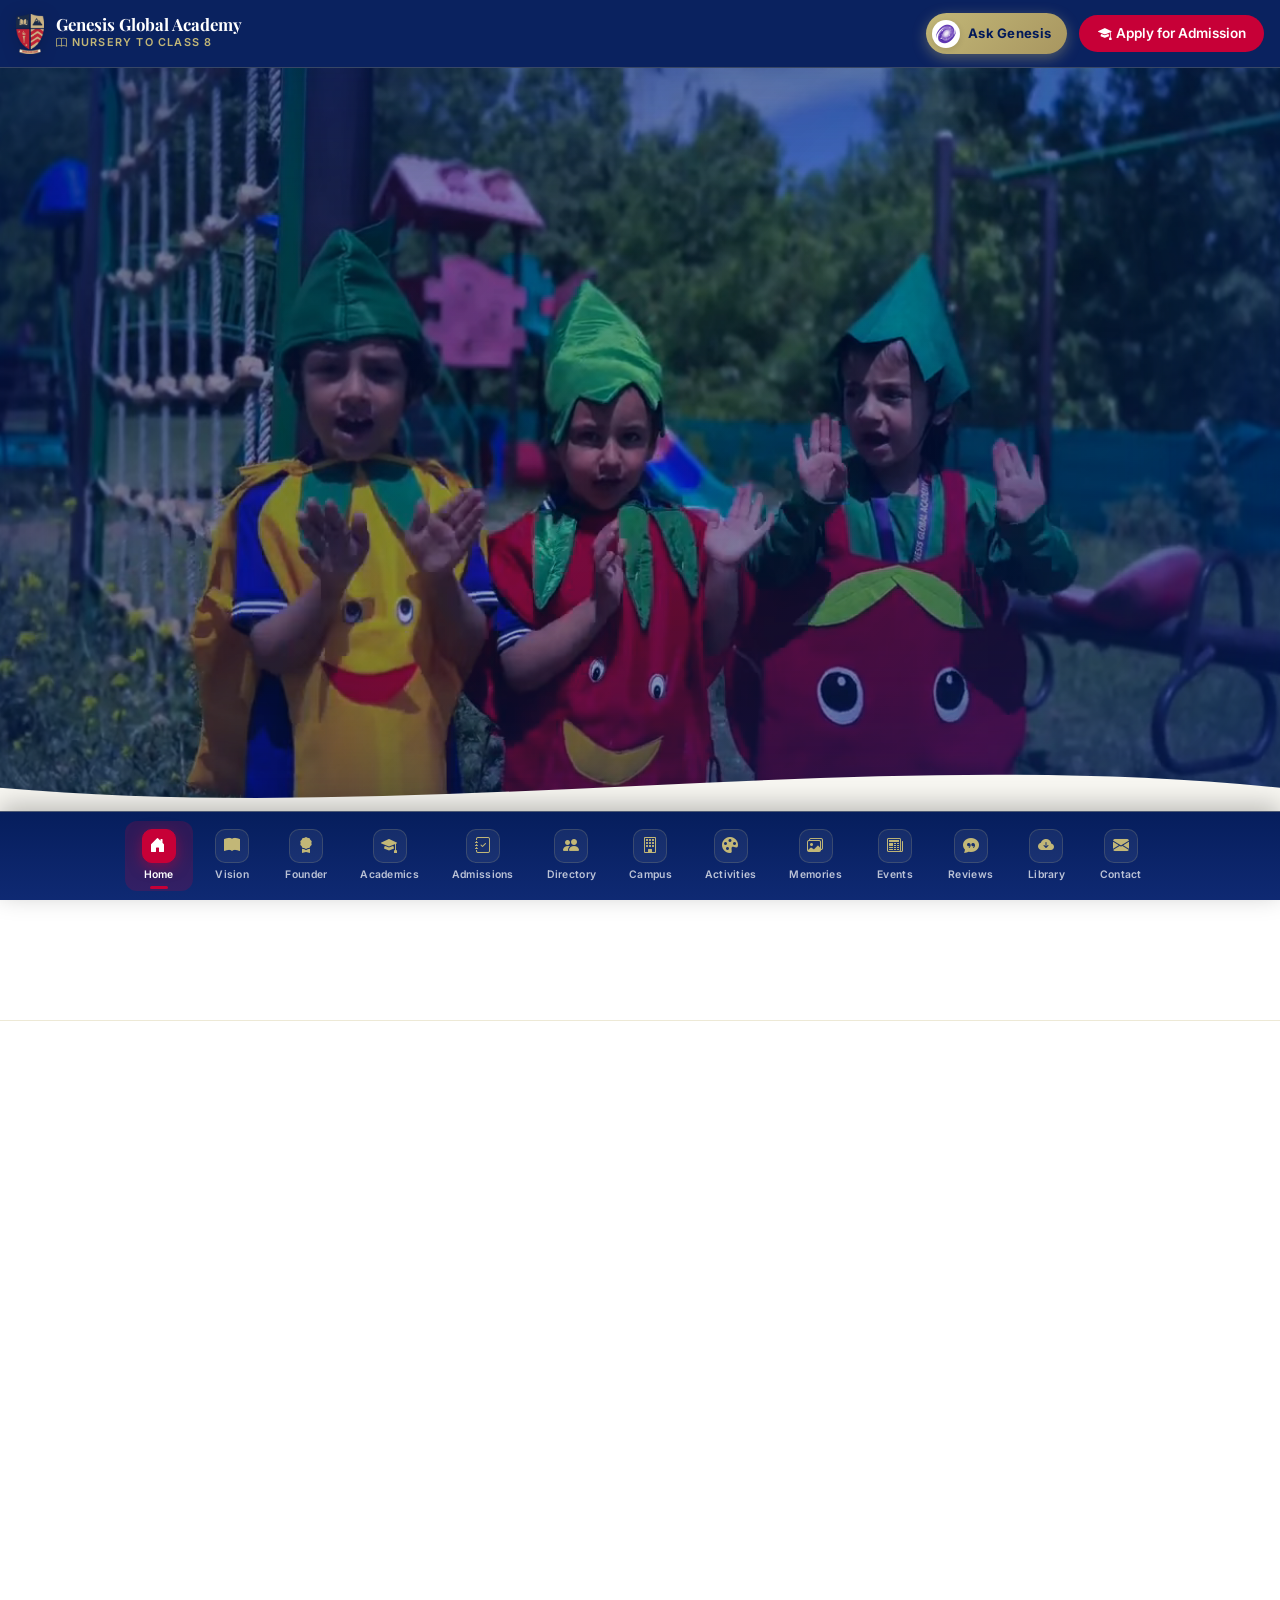
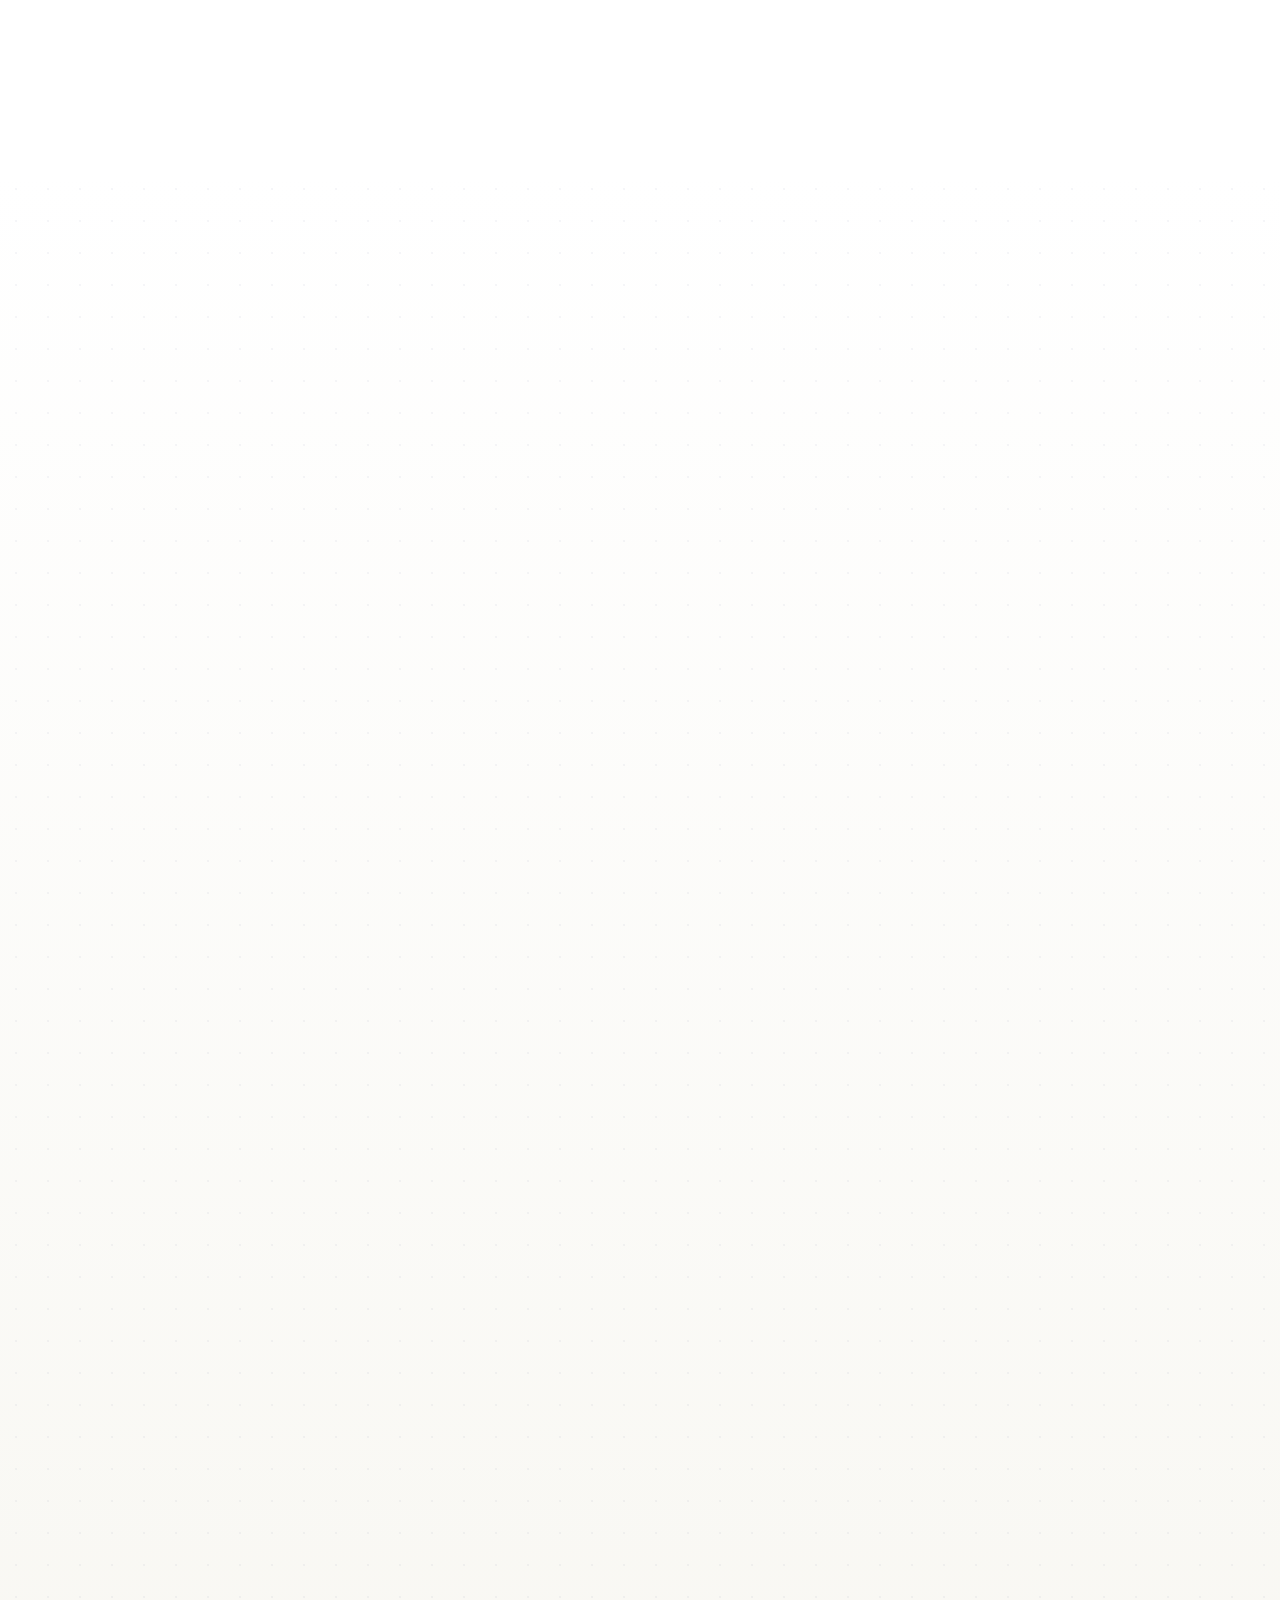
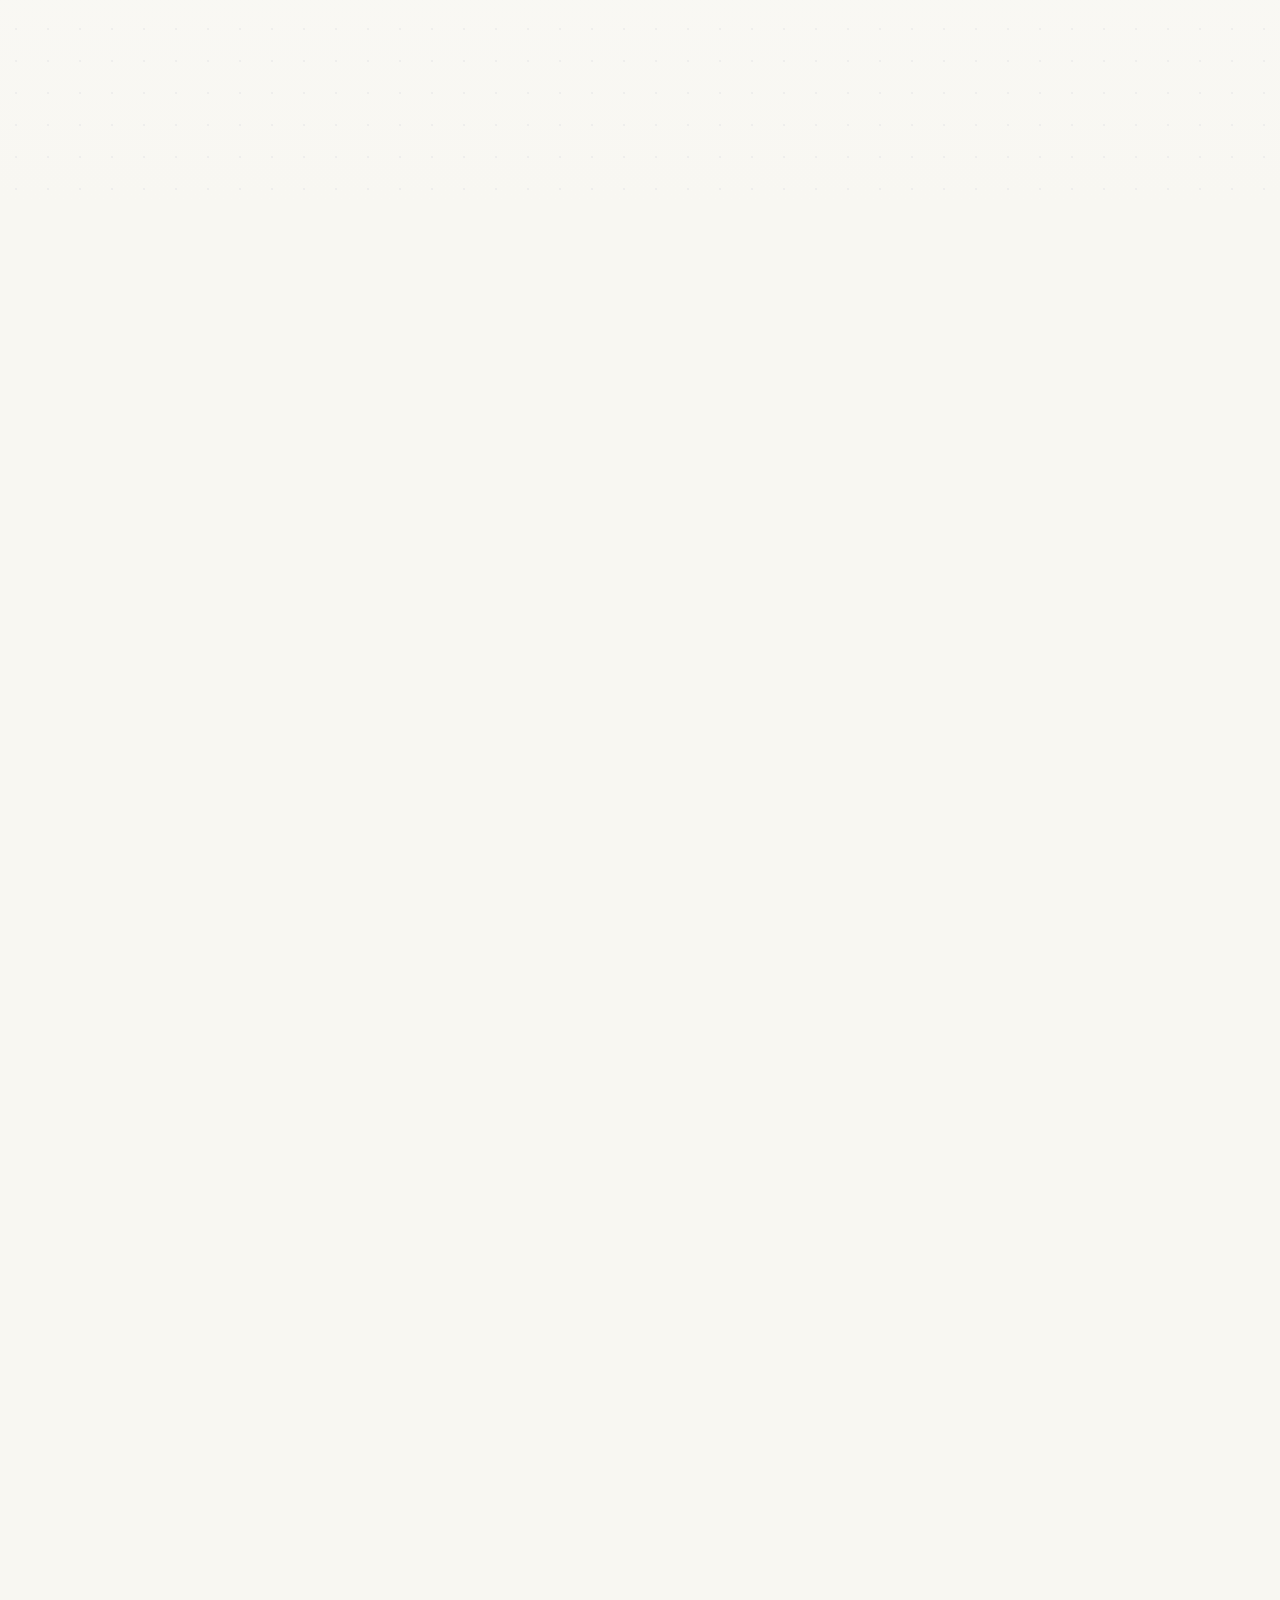
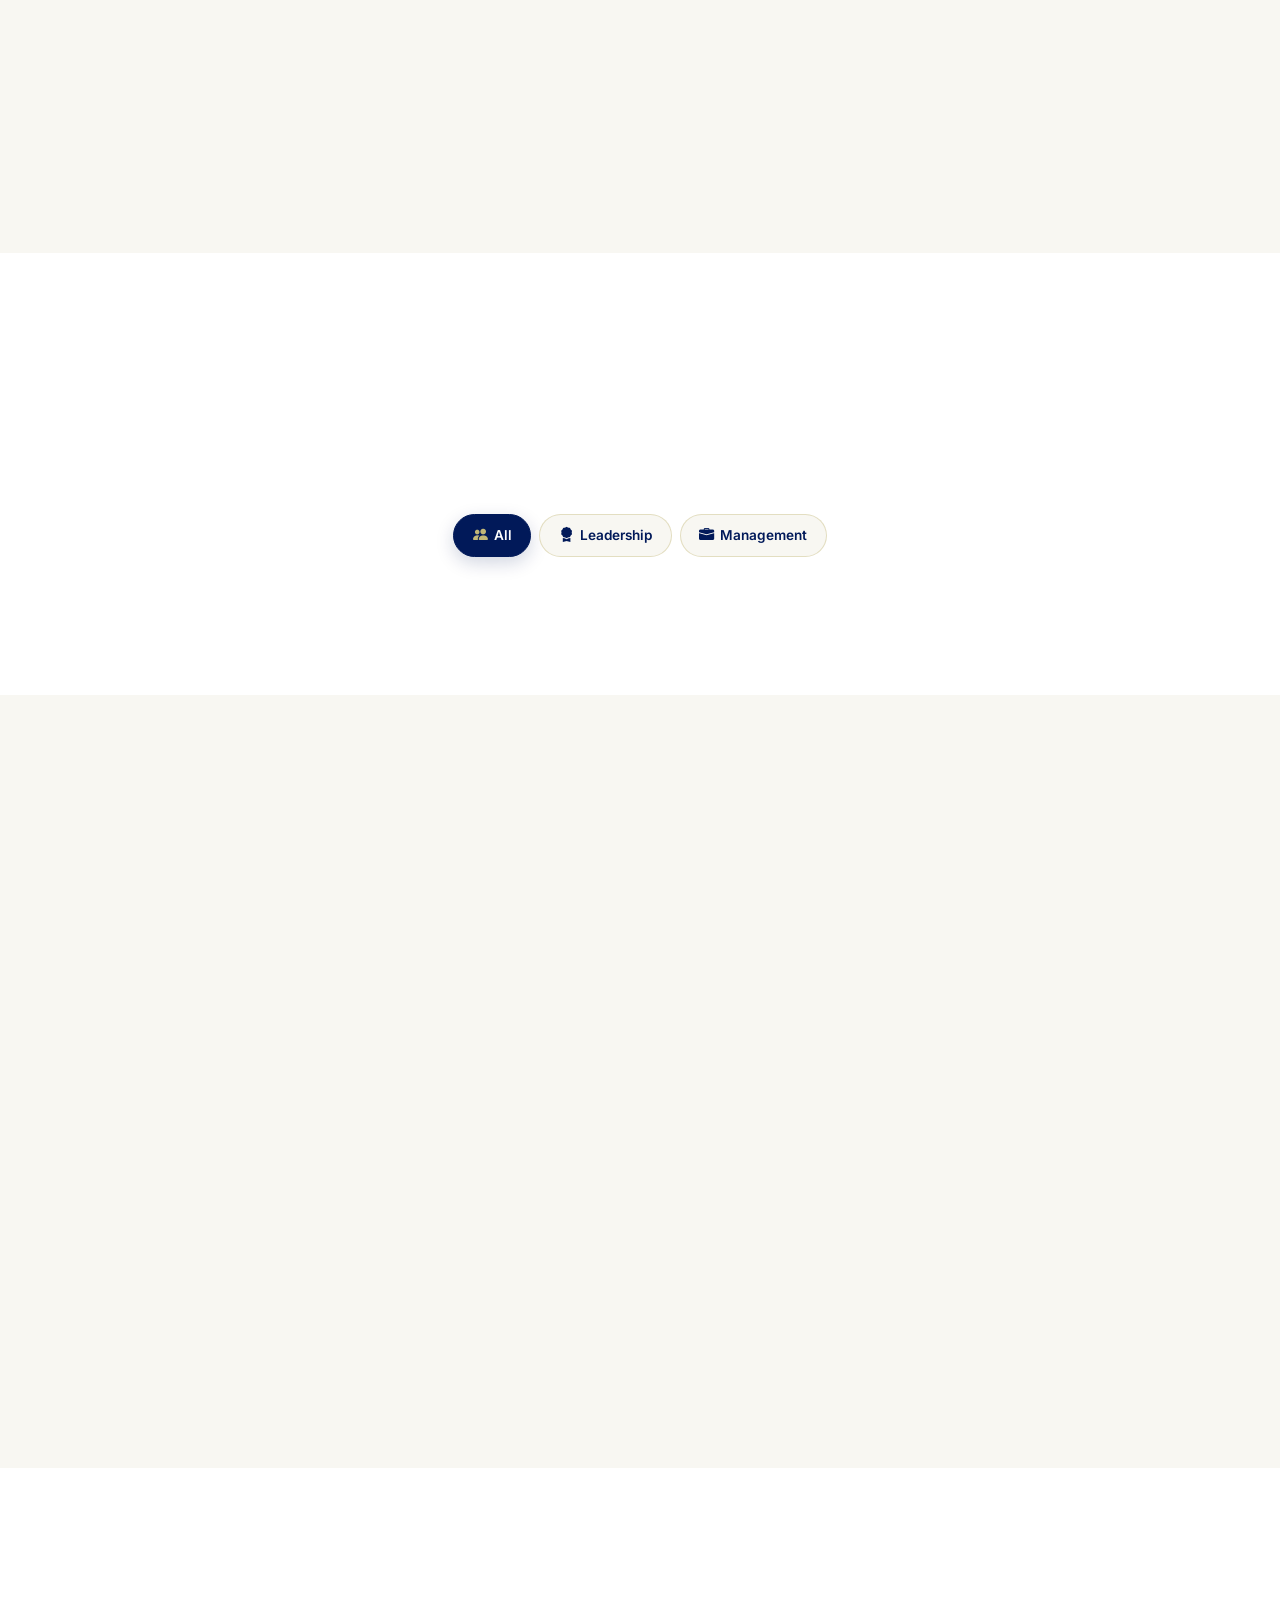
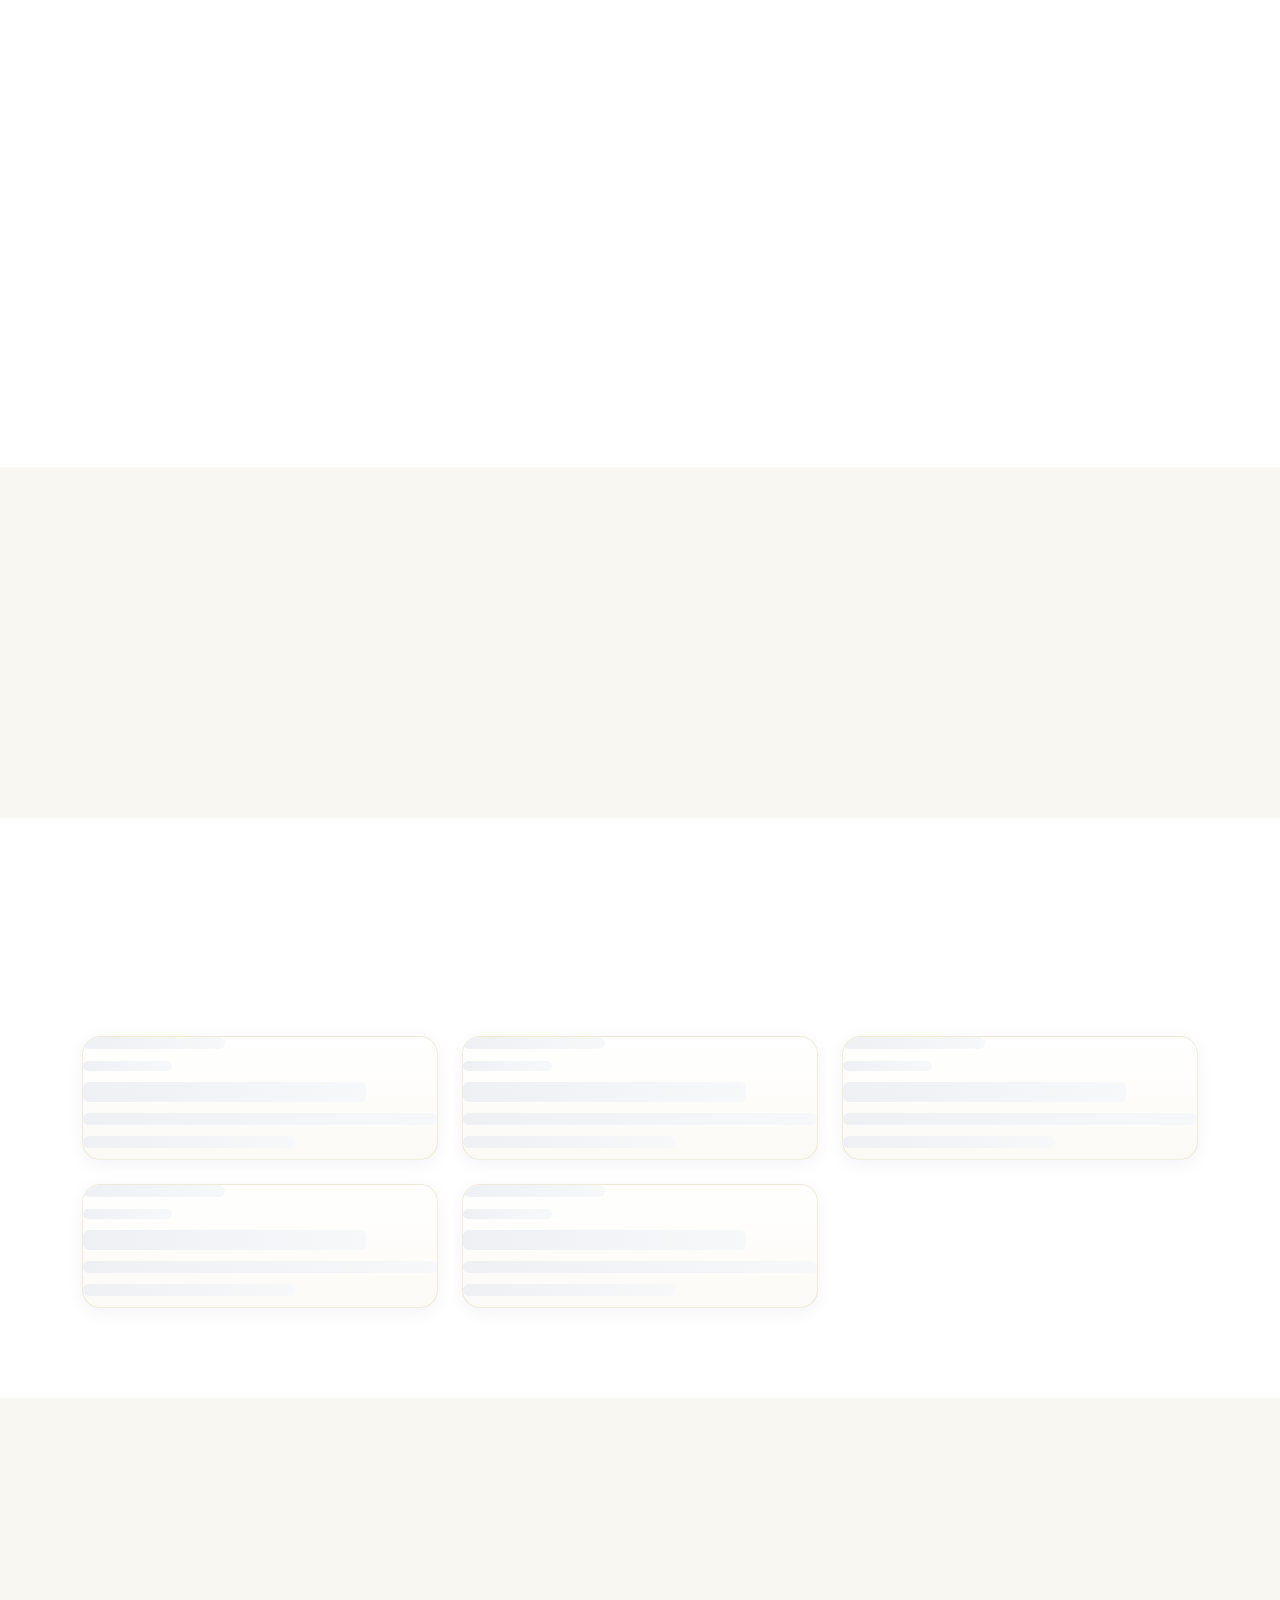
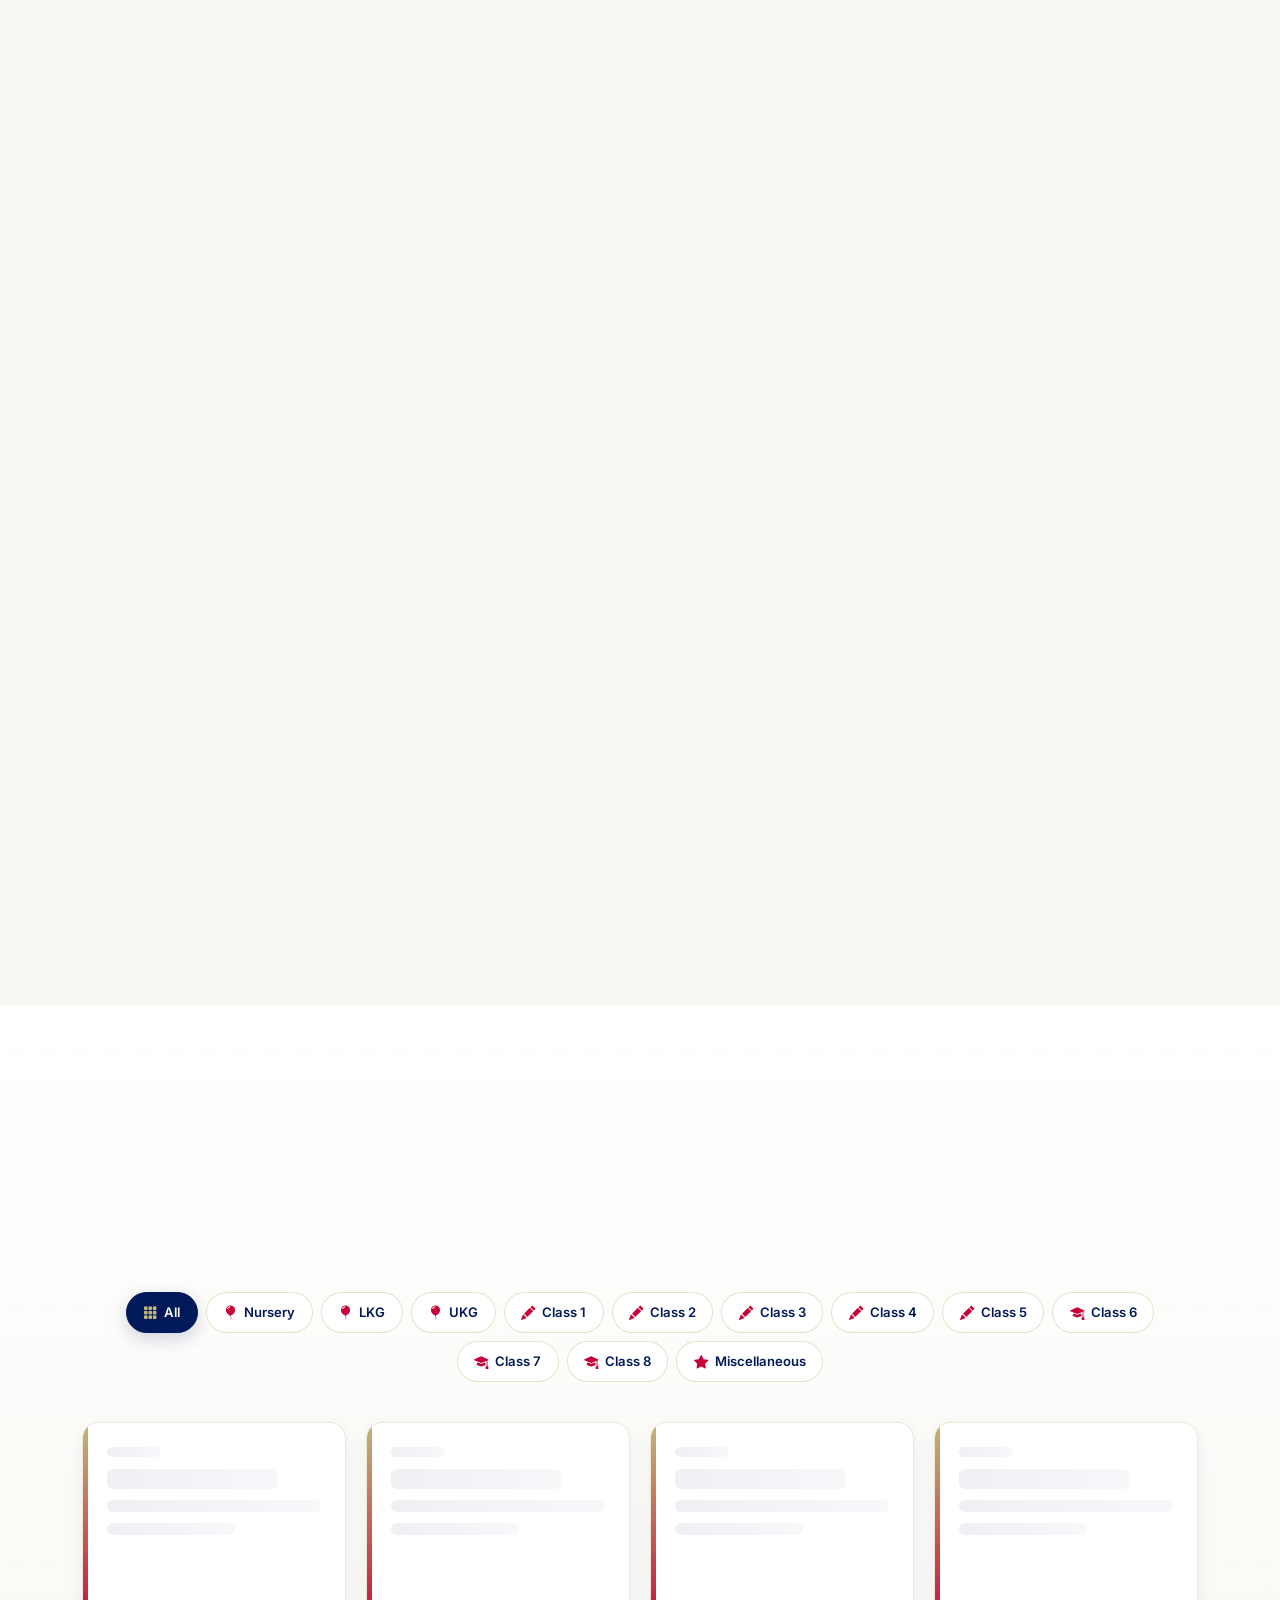
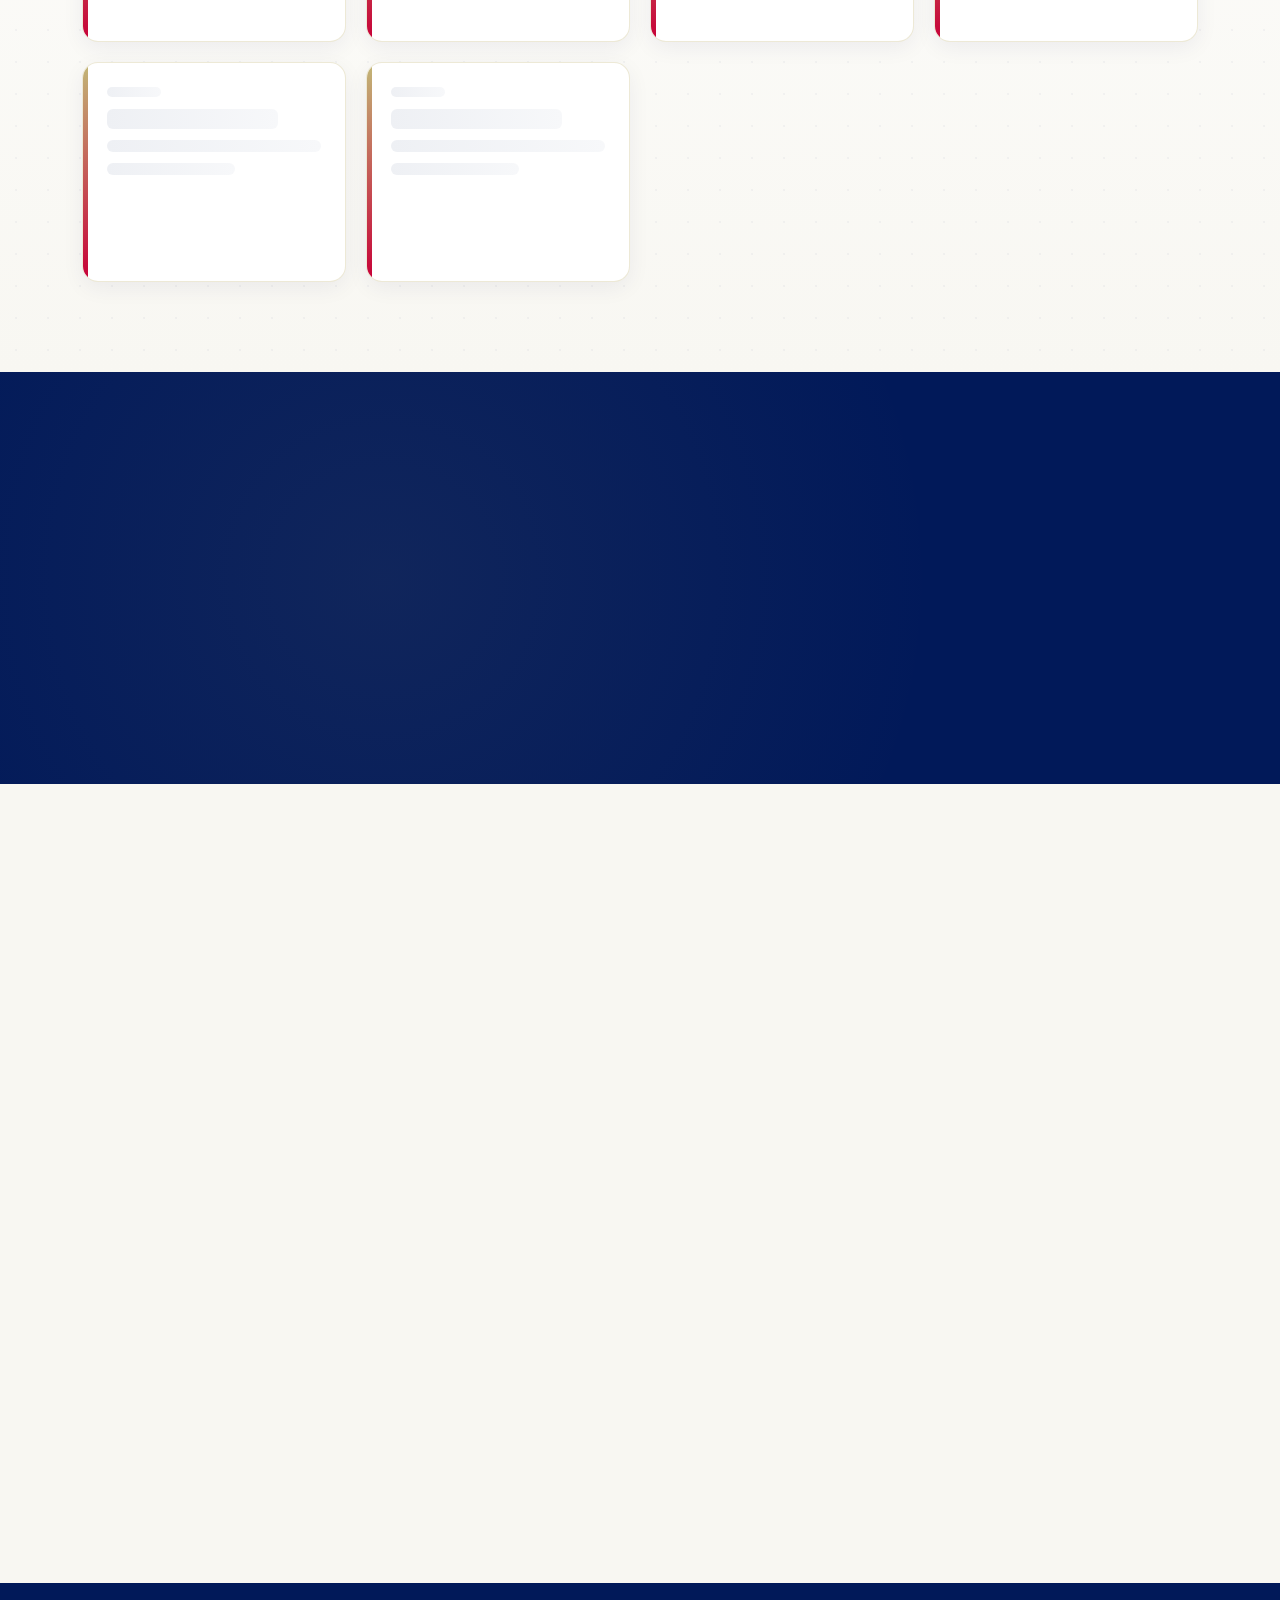
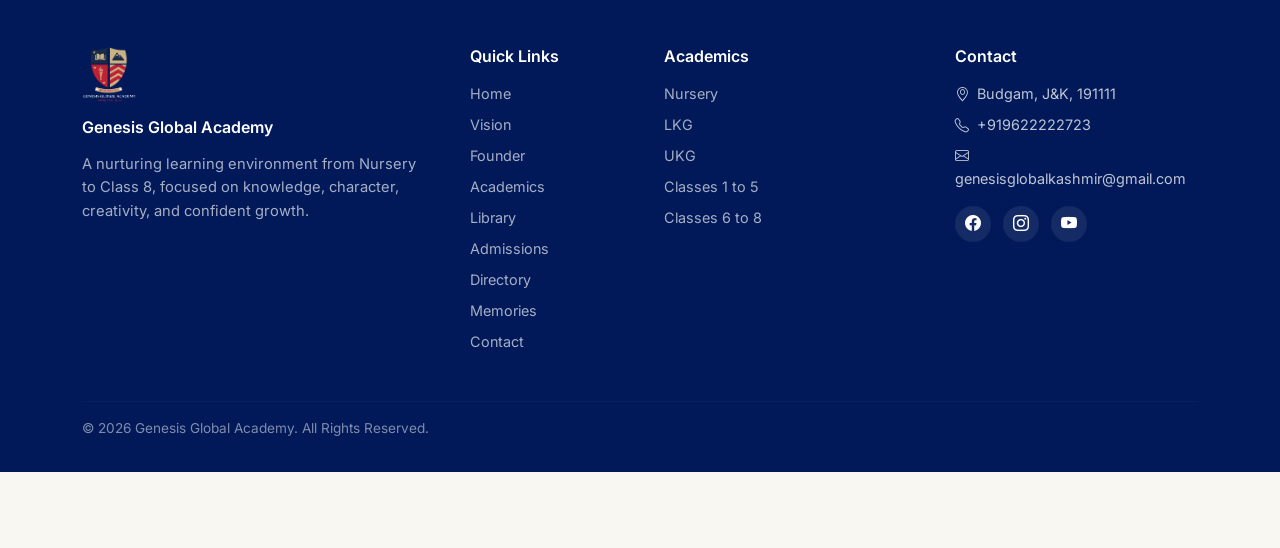
==== commit fbdb1e84: "Update index.html" ====
--- a/index.html
+++ b/index.html
@@ -40,9 +40,13 @@
   <meta name="apple-mobile-web-app-capable" content="yes" />
   <meta name="apple-mobile-web-app-status-bar-style" content="black-translucent" />
   <meta name="apple-mobile-web-app-title" content="Genesis Global Academy" />
-  <link rel="apple-touch-icon" href="icon-192x192.png" />
-  <link rel="icon" type="image/png" sizes="32x32" href="icon-96x96.png" />
-  <link rel="icon" type="image/png" sizes="192x192" href="icon-192x192.png" />
+  
+<!-- Website Favicons -->
+<link rel="icon" href="/favicon.ico" sizes="any" />
+<link rel="icon" type="image/png" sizes="96x96" href="/icon-96x96.png" />
+<link rel="icon" type="image/png" sizes="192x192" href="/icon-192x192.png" />
+<link rel="apple-touch-icon" sizes="180x180" href="/apple-touch-icon.png" />
+
 
   <!-- Fonts -->
   <link rel="preconnect" href="https://fonts.googleapis.com" />
@@ -114,7 +118,7 @@
 
       <div class="site-header-actions">
   <a href="chatbot.html" class="btn-ai-header" aria-label="Ask Genesis AI">
-    <img src="genesis.png" alt="" class="btn-ai-logo" />
+    <img src="ai.png" alt="" class="btn-ai-logo" />
     <span class="btn-ai-text">Ask Genesis</span>
   </a>
   <a href="#admissions" class="btn btn-crimson btn-header-cta">
